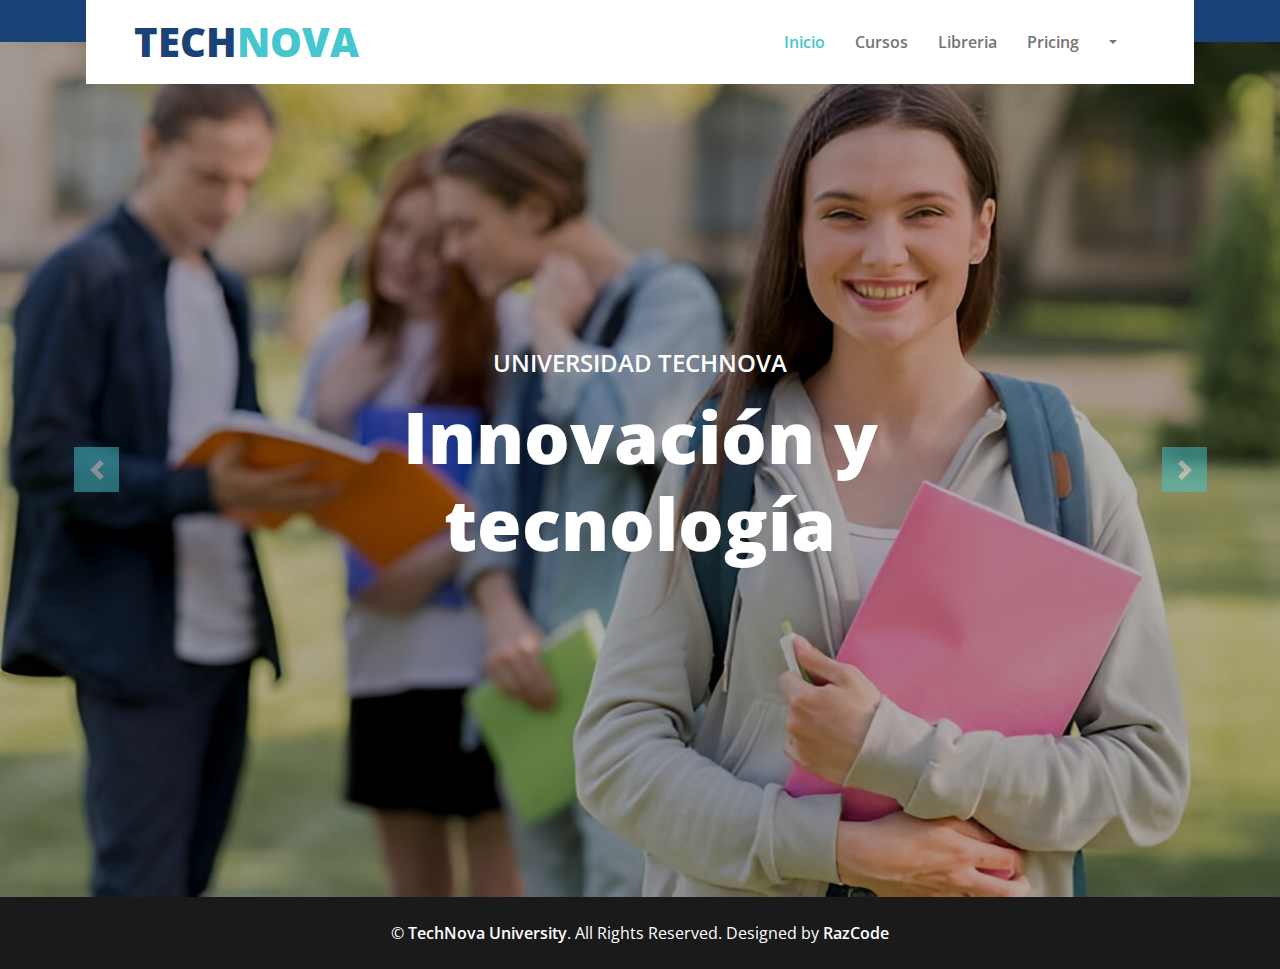
==== Frontend/laundry-service-website-template/index.html @ dcf453d6 "avances" ====
<!DOCTYPE html>
<html lang="en">
<head>
    <meta charset="utf-8">
    <title>TechNova University</title>
    <meta content="width=device-width, initial-scale=1.0" name="viewport">
    <meta content="Free HTML Templates" name="keywords">
    <meta content="Free HTML Templates" name="description">

    <!-- Favicon -->
    <link href="img/favicon.ico" rel="icon">

    <!-- Google Web Fonts -->
    <link rel="preconnect" href="https://fonts.gstatic.com">
    <link href="https://fonts.googleapis.com/css2?family=Open+Sans:wght@400;600;800&display=swap" rel="stylesheet"> 

    <!-- Font Awesome -->
    <link href="https://cdnjs.cloudflare.com/ajax/libs/font-awesome/5.15.0/css/all.min.css" rel="stylesheet">

    <!-- Libraries Stylesheet -->
    <link href="lib/owlcarousel/assets/owl.carousel.min.css" rel="stylesheet">

    <!-- Customized Bootstrap Stylesheet -->
    <link href="css/style.css" rel="stylesheet">
</head>

<body>

    <!-- Navbar Start -->
    <div class="container-fluid position-relative nav-bar p-0">
        <div class="container-lg position-relative p-0 px-lg-3" style="z-index: 9;">
            <nav class="navbar navbar-expand-lg bg-white navbar-light py-3 py-lg-0 pl-3 pl-lg-5">
                <a href="" class="navbar-brand">
                    <h1 class="m-0 text-secondary"><span class="text-primary">TECH</span>NOVA</h1>
                </a>
                <button type="button" class="navbar-toggler" data-toggle="collapse" data-target="#navbarCollapse">
                    <span class="navbar-toggler-icon"></span>
                </button>
                <div class="collapse navbar-collapse justify-content-between px-3" id="navbarCollapse">
                    <div class="navbar-nav ml-auto py-0">
                        <a href="index.html" class="nav-item nav-link active">Inicio</a>
                        <a href="about.html" class="nav-item nav-link">Cursos</a>
                        <a href="service.html" class="nav-item nav-link">Libreria</a>
                        <a href="pricing.html" class="nav-item nav-link">Pricing</a>
                        <div class="nav-item dropdown">
                            <a href="#" class="nav-link dropdown-toggle" data-toggle="dropdown"></a>
                            <div class="dropdown-menu border-0 rounded-0 m-0">
                                <a href="blog.html" class="dropdown-item"></a>
                                <a href="single.html" class="dropdown-item"></a>
                            </div>
                        </div>
                        <a href="contact.html" class="nav-item nav-link"></a>
                    </div>
                </div>
            </nav>
        </div>
    </div>
    <!-- Navbar End -->


    <!-- Carousel Start -->
    <div class="container-fluid p-0">
        <div id="header-carousel" class="carousel slide" data-ride="carousel">
            <div class="carousel-inner">
                <div class="carousel-item active">
                    <img class="w-100" src="img/carousel-1.jpg" alt="Image">
                    <div class="carousel-caption d-flex flex-column align-items-center justify-content-center">
                        <div class="p-3" style="max-width: 900px;">
                            <h4 class="text-white text-uppercase mb-md-3">Universidad TechNova</h4>
                            <h1 class="display-3 text-white mb-md-4">Innovación y tecnología</h1>
                        </div>
                    </div>
                </div>
                <div class="carousel-item">
                    <img class="w-100" src="img/carousel-2.jpg" alt="Image">
                    <div class="carousel-caption d-flex flex-column align-items-center justify-content-center">
                        <div class="p-3" style="max-width: 900px;">
                            <h4 class="text-white text-uppercase mb-md-3"></h4>
                            <h1 class="display-3 text-white mb-md-4">Universidad TechNova</h1>
                        </div>
                    </div>
                </div>
            </div>
            <a class="carousel-control-prev" href="#header-carousel" data-slide="prev">
                <div class="btn btn-secondary" style="width: 45px; height: 45px;">
                    <span class="carousel-control-prev-icon mb-n2"></span>
                </div>
            </a>
            <a class="carousel-control-next" href="#header-carousel" data-slide="next">
                <div class="btn btn-secondary" style="width: 45px; height: 45px;">
                    <span class="carousel-control-next-icon mb-n2"></span>
                </div>
            </a>
        </div>
    </div>
    <!-- Carousel End -->
    <!-- Footer Start -->
    
    <div class="container-fluid bg-dark text-white py-4 px-sm-3 px-md-5">
        <p class="m-0 text-center text-white">
            &copy; <a class="text-white font-weight-medium" href="#">TechNova University</a>. All Rights Reserved. Designed by
            <a class="text-white font-weight-medium">RazCode</a>
        </p>
    </div>
    <!-- Footer End -->
    <!-- Back to Top -->
    <a href="#" class="btn btn-lg btn-primary back-to-top"><i class="fa fa-angle-double-up"></i></a>
    <!-- JavaScript Libraries -->
    <script src="https://code.jquery.com/jquery-3.4.1.min.js"></script>
    <script src="https://stackpath.bootstrapcdn.com/bootstrap/4.4.1/js/bootstrap.bundle.min.js"></script>
    <script src="lib/easing/easing.min.js"></script>
    <script src="lib/waypoints/waypoints.min.js"></script>
    <script src="lib/counterup/counterup.min.js"></script>
    <script src="lib/owlcarousel/owl.carousel.min.js"></script>

    <!-- Contact Javascript File -->
    <script src="mail/jqBootstrapValidation.min.js"></script>
    <script src="mail/contact.js"></script>

    <!-- Template Javascript -->
    <script src="js/main.js"></script>
</body>

</html>
---- Frontend/laundry-service-website-template/css/style.css ----
/******* Bootstrap Theming ********/
/*!
 * Bootstrap v4.5.3 (https://getbootstrap.com/)
 * Copyright 2011-2020 The Bootstrap Authors
 * Copyright 2011-2020 Twitter, Inc.
 * Licensed under MIT (https://github.com/twbs/bootstrap/blob/main/LICENSE)
 */
:root {
  --blue: #007bff;
  --indigo: #6610f2;
  --purple: #6f42c1;
  --pink: #e83e8c;
  --red: #dc3545;
  --orange: #fd7e14;
  --yellow: #ffc107;
  --green: #28a745;
  --teal: #20c997;
  --cyan: #17a2b8;
  --white: #fff;
  --gray: #6c757d;
  --gray-dark: #343a40;
  --primary: #194376;
  --secondary: #46C6CE;
  --success: #28a745;
  --info: #17a2b8;
  --warning: #ffc107;
  --danger: #dc3545;
  --light: #F3F6FF;
  --dark: #1A1A1A;
  --breakpoint-xs: 0;
  --breakpoint-sm: 576px;
  --breakpoint-md: 768px;
  --breakpoint-lg: 992px;
  --breakpoint-xl: 1200px;
  --font-family-sans-serif: "Open Sans", sans-serif;
  --font-family-monospace: SFMono-Regular, Menlo, Monaco, Consolas, "Liberation Mono", "Courier New", monospace;
}

*,
*::before,
*::after {
  box-sizing: border-box;
}

html {
  font-family: sans-serif;
  line-height: 1.15;
  -webkit-text-size-adjust: 100%;
  -webkit-tap-highlight-color: rgba(0, 0, 0, 0);
}

article, aside, figcaption, figure, footer, header, hgroup, main, nav, section {
  display: block;
}

body {
  margin: 0;
  font-family: "Open Sans", sans-serif;
  font-size: 1rem;
  font-weight: 400;
  line-height: 1.5;
  color: #757575;
  text-align: left;
  background-color: #fff;
}

[tabindex="-1"]:focus:not(:focus-visible) {
  outline: 0 !important;
}

hr {
  box-sizing: content-box;
  height: 0;
  overflow: visible;
}

h1, h2, h3, h4, h5, h6 {
  margin-top: 0;
  margin-bottom: 0.5rem;
}

p {
  margin-top: 0;
  margin-bottom: 1rem;
}

abbr[title],
abbr[data-original-title] {
  text-decoration: underline;
  text-decoration: underline dotted;
  cursor: help;
  border-bottom: 0;
  text-decoration-skip-ink: none;
}

address {
  margin-bottom: 1rem;
  font-style: normal;
  line-height: inherit;
}

ol,
ul,
dl {
  margin-top: 0;
  margin-bottom: 1rem;
}

ol ol,
ul ul,
ol ul,
ul ol {
  margin-bottom: 0;
}

dt {
  font-weight: 700;
}

dd {
  margin-bottom: .5rem;
  margin-left: 0;
}

blockquote {
  margin: 0 0 1rem;
}

b,
strong {
  font-weight: bolder;
}

small {
  font-size: 80%;
}

sub,
sup {
  position: relative;
  font-size: 75%;
  line-height: 0;
  vertical-align: baseline;
}

sub {
  bottom: -.25em;
}

sup {
  top: -.5em;
}

a {
  color: #194376;
  text-decoration: none;
  background-color: transparent;
}

a:hover {
  color: #0c1f37;
  text-decoration: underline;
}

a:not([href]):not([class]) {
  color: inherit;
  text-decoration: none;
}

a:not([href]):not([class]):hover {
  color: inherit;
  text-decoration: none;
}

pre,
code,
kbd,
samp {
  font-family: SFMono-Regular, Menlo, Monaco, Consolas, "Liberation Mono", "Courier New", monospace;
  font-size: 1em;
}

pre {
  margin-top: 0;
  margin-bottom: 1rem;
  overflow: auto;
  -ms-overflow-style: scrollbar;
}

figure {
  margin: 0 0 1rem;
}

img {
  vertical-align: middle;
  border-style: none;
}

svg {
  overflow: hidden;
  vertical-align: middle;
}

table {
  border-collapse: collapse;
}

caption {
  padding-top: 0.75rem;
  padding-bottom: 0.75rem;
  color: #6c757d;
  text-align: left;
  caption-side: bottom;
}

th {
  text-align: inherit;
  text-align: -webkit-match-parent;
}

label {
  display: inline-block;
  margin-bottom: 0.5rem;
}

button {
  border-radius: 0;
}

button:focus {
  outline: 1px dotted;
  outline: 5px auto -webkit-focus-ring-color;
}

input,
button,
select,
optgroup,
textarea {
  margin: 0;
  font-family: inherit;
  font-size: inherit;
  line-height: inherit;
}

button,
input {
  overflow: visible;
}

button,
select {
  text-transform: none;
}

[role="button"] {
  cursor: pointer;
}

select {
  word-wrap: normal;
}

button,
[type="button"],
[type="reset"],
[type="submit"] {
  -webkit-appearance: button;
}

button:not(:disabled),
[type="button"]:not(:disabled),
[type="reset"]:not(:disabled),
[type="submit"]:not(:disabled) {
  cursor: pointer;
}

button::-moz-focus-inner,
[type="button"]::-moz-focus-inner,
[type="reset"]::-moz-focus-inner,
[type="submit"]::-moz-focus-inner {
  padding: 0;
  border-style: none;
}

input[type="radio"],
input[type="checkbox"] {
  box-sizing: border-box;
  padding: 0;
}

textarea {
  overflow: auto;
  resize: vertical;
}

fieldset {
  min-width: 0;
  padding: 0;
  margin: 0;
  border: 0;
}

legend {
  display: block;
  width: 100%;
  max-width: 100%;
  padding: 0;
  margin-bottom: .5rem;
  font-size: 1.5rem;
  line-height: inherit;
  color: inherit;
  white-space: normal;
}

@media (max-width: 1200px) {
  legend {
    font-size: calc(1.275rem + 0.3vw) ;
  }
}

progress {
  vertical-align: baseline;
}

[type="number"]::-webkit-inner-spin-button,
[type="number"]::-webkit-outer-spin-button {
  height: auto;
}

[type="search"] {
  outline-offset: -2px;
  -webkit-appearance: none;
}

[type="search"]::-webkit-search-decoration {
  -webkit-appearance: none;
}

::-webkit-file-upload-button {
  font: inherit;
  -webkit-appearance: button;
}

output {
  display: inline-block;
}

summary {
  display: list-item;
  cursor: pointer;
}

template {
  display: none;
}

[hidden] {
  display: none !important;
}

h1, h2, h3, h4, h5, h6,
.h1, .h2, .h3, .h4, .h5, .h6 {
  margin-bottom: 0.5rem;
  font-weight: 500;
  line-height: 1.2;
  color: #194376;
}

h1, .h1 {
  font-size: 2.5rem;
}

@media (max-width: 1200px) {
  h1, .h1 {
    font-size: calc(1.375rem + 1.5vw) ;
  }
}

h2, .h2 {
  font-size: 2rem;
}

@media (max-width: 1200px) {
  h2, .h2 {
    font-size: calc(1.325rem + 0.9vw) ;
  }
}

h3, .h3 {
  font-size: 1.75rem;
}

@media (max-width: 1200px) {
  h3, .h3 {
    font-size: calc(1.3rem + 0.6vw) ;
  }
}

h4, .h4 {
  font-size: 1.5rem;
}

@media (max-width: 1200px) {
  h4, .h4 {
    font-size: calc(1.275rem + 0.3vw) ;
  }
}

h5, .h5 {
  font-size: 1.25rem;
}

h6, .h6 {
  font-size: 1rem;
}

.lead {
  font-size: 1.25rem;
  font-weight: 300;
}

.display-1 {
  font-size: 6rem;
  font-weight: 300;
  line-height: 1.2;
}

@media (max-width: 1200px) {
  .display-1 {
    font-size: calc(1.725rem + 5.7vw) ;
  }
}

.display-2 {
  font-size: 5.5rem;
  font-weight: 300;
  line-height: 1.2;
}

@media (max-width: 1200px) {
  .display-2 {
    font-size: calc(1.675rem + 5.1vw) ;
  }
}

.display-3 {
  font-size: 4.5rem;
  font-weight: 300;
  line-height: 1.2;
}

@media (max-width: 1200px) {
  .display-3 {
    font-size: calc(1.575rem + 3.9vw) ;
  }
}

.display-4 {
  font-size: 3.5rem;
  font-weight: 300;
  line-height: 1.2;
}

@media (max-width: 1200px) {
  .display-4 {
    font-size: calc(1.475rem + 2.7vw) ;
  }
}

hr {
  margin-top: 1rem;
  margin-bottom: 1rem;
  border: 0;
  border-top: 1px solid rgba(0, 0, 0, 0.1);
}

small,
.small {
  font-size: 80%;
  font-weight: 400;
}

mark,
.mark {
  padding: 0.2em;
  background-color: #fcf8e3;
}

.list-unstyled {
  padding-left: 0;
  list-style: none;
}

.list-inline {
  padding-left: 0;
  list-style: none;
}

.list-inline-item {
  display: inline-block;
}

.list-inline-item:not(:last-child) {
  margin-right: 0.5rem;
}

.initialism {
  font-size: 90%;
  text-transform: uppercase;
}

.blockquote {
  margin-bottom: 1rem;
  font-size: 1.25rem;
}

.blockquote-footer {
  display: block;
  font-size: 80%;
  color: #6c757d;
}

.blockquote-footer::before {
  content: "\2014\00A0";
}

.img-fluid {
  max-width: 100%;
  height: auto;
}

.img-thumbnail {
  padding: 0.25rem;
  background-color: #fff;
  border: 1px solid #dee2e6;
  max-width: 100%;
  height: auto;
}

.figure {
  display: inline-block;
}

.figure-img {
  margin-bottom: 0.5rem;
  line-height: 1;
}

.figure-caption {
  font-size: 90%;
  color: #6c757d;
}

code {
  font-size: 87.5%;
  color: #e83e8c;
  word-wrap: break-word;
}

a > code {
  color: inherit;
}

kbd {
  padding: 0.2rem 0.4rem;
  font-size: 87.5%;
  color: #fff;
  background-color: #212529;
}

kbd kbd {
  padding: 0;
  font-size: 100%;
  font-weight: 700;
}

pre {
  display: block;
  font-size: 87.5%;
  color: #212529;
}

pre code {
  font-size: inherit;
  color: inherit;
  word-break: normal;
}

.pre-scrollable {
  max-height: 340px;
  overflow-y: scroll;
}

.container,
.container-fluid,
.container-sm,
.container-md,
.container-lg,
.container-xl {
  width: 100%;
  padding-right: 15px;
  padding-left: 15px;
  margin-right: auto;
  margin-left: auto;
}

@media (min-width: 576px) {
  .container, .container-sm {
    max-width: 540px;
  }
}

@media (min-width: 768px) {
  .container, .container-sm, .container-md {
    max-width: 720px;
  }
}

@media (min-width: 992px) {
  .container, .container-sm, .container-md, .container-lg {
    max-width: 960px;
  }
}

@media (min-width: 1200px) {
  .container, .container-sm, .container-md, .container-lg, .container-xl {
    max-width: 1140px;
  }
}

.row {
  display: flex;
  flex-wrap: wrap;
  margin-right: -15px;
  margin-left: -15px;
}

.no-gutters {
  margin-right: 0;
  margin-left: 0;
}

.no-gutters > .col,
.no-gutters > [class*="col-"] {
  padding-right: 0;
  padding-left: 0;
}

.col-1, .col-2, .col-3, .col-4, .col-5, .col-6, .col-7, .col-8, .col-9, .col-10, .col-11, .col-12, .col,
.col-auto, .col-sm-1, .col-sm-2, .col-sm-3, .col-sm-4, .col-sm-5, .col-sm-6, .col-sm-7, .col-sm-8, .col-sm-9, .col-sm-10, .col-sm-11, .col-sm-12, .col-sm,
.col-sm-auto, .col-md-1, .col-md-2, .col-md-3, .col-md-4, .col-md-5, .col-md-6, .col-md-7, .col-md-8, .col-md-9, .col-md-10, .col-md-11, .col-md-12, .col-md,
.col-md-auto, .col-lg-1, .col-lg-2, .col-lg-3, .col-lg-4, .col-lg-5, .col-lg-6, .col-lg-7, .col-lg-8, .col-lg-9, .col-lg-10, .col-lg-11, .col-lg-12, .col-lg,
.col-lg-auto, .col-xl-1, .col-xl-2, .col-xl-3, .col-xl-4, .col-xl-5, .col-xl-6, .col-xl-7, .col-xl-8, .col-xl-9, .col-xl-10, .col-xl-11, .col-xl-12, .col-xl,
.col-xl-auto {
  position: relative;
  width: 100%;
  padding-right: 15px;
  padding-left: 15px;
}

.col {
  flex-basis: 0;
  flex-grow: 1;
  max-width: 100%;
}

.row-cols-1 > * {
  flex: 0 0 100%;
  max-width: 100%;
}

.row-cols-2 > * {
  flex: 0 0 50%;
  max-width: 50%;
}

.row-cols-3 > * {
  flex: 0 0 33.33333%;
  max-width: 33.33333%;
}

.row-cols-4 > * {
  flex: 0 0 25%;
  max-width: 25%;
}

.row-cols-5 > * {
  flex: 0 0 20%;
  max-width: 20%;
}

.row-cols-6 > * {
  flex: 0 0 16.66667%;
  max-width: 16.66667%;
}

.col-auto {
  flex: 0 0 auto;
  width: auto;
  max-width: 100%;
}

.col-1 {
  flex: 0 0 8.33333%;
  max-width: 8.33333%;
}

.col-2 {
  flex: 0 0 16.66667%;
  max-width: 16.66667%;
}

.col-3 {
  flex: 0 0 25%;
  max-width: 25%;
}

.col-4 {
  flex: 0 0 33.33333%;
  max-width: 33.33333%;
}

.col-5 {
  flex: 0 0 41.66667%;
  max-width: 41.66667%;
}

.col-6 {
  flex: 0 0 50%;
  max-width: 50%;
}

.col-7 {
  flex: 0 0 58.33333%;
  max-width: 58.33333%;
}

.col-8 {
  flex: 0 0 66.66667%;
  max-width: 66.66667%;
}

.col-9 {
  flex: 0 0 75%;
  max-width: 75%;
}

.col-10 {
  flex: 0 0 83.33333%;
  max-width: 83.33333%;
}

.col-11 {
  flex: 0 0 91.66667%;
  max-width: 91.66667%;
}

.col-12 {
  flex: 0 0 100%;
  max-width: 100%;
}

.order-first {
  order: -1;
}

.order-last {
  order: 13;
}

.order-0 {
  order: 0;
}

.order-1 {
  order: 1;
}

.order-2 {
  order: 2;
}

.order-3 {
  order: 3;
}

.order-4 {
  order: 4;
}

.order-5 {
  order: 5;
}

.order-6 {
  order: 6;
}

.order-7 {
  order: 7;
}

.order-8 {
  order: 8;
}

.order-9 {
  order: 9;
}

.order-10 {
  order: 10;
}

.order-11 {
  order: 11;
}

.order-12 {
  order: 12;
}

.offset-1 {
  margin-left: 8.33333%;
}

.offset-2 {
  margin-left: 16.66667%;
}

.offset-3 {
  margin-left: 25%;
}

.offset-4 {
  margin-left: 33.33333%;
}

.offset-5 {
  margin-left: 41.66667%;
}

.offset-6 {
  margin-left: 50%;
}

.offset-7 {
  margin-left: 58.33333%;
}

.offset-8 {
  margin-left: 66.66667%;
}

.offset-9 {
  margin-left: 75%;
}

.offset-10 {
  margin-left: 83.33333%;
}

.offset-11 {
  margin-left: 91.66667%;
}

@media (min-width: 576px) {
  .col-sm {
    flex-basis: 0;
    flex-grow: 1;
    max-width: 100%;
  }
  .row-cols-sm-1 > * {
    flex: 0 0 100%;
    max-width: 100%;
  }
  .row-cols-sm-2 > * {
    flex: 0 0 50%;
    max-width: 50%;
  }
  .row-cols-sm-3 > * {
    flex: 0 0 33.33333%;
    max-width: 33.33333%;
  }
  .row-cols-sm-4 > * {
    flex: 0 0 25%;
    max-width: 25%;
  }
  .row-cols-sm-5 > * {
    flex: 0 0 20%;
    max-width: 20%;
  }
  .row-cols-sm-6 > * {
    flex: 0 0 16.66667%;
    max-width: 16.66667%;
  }
  .col-sm-auto {
    flex: 0 0 auto;
    width: auto;
    max-width: 100%;
  }
  .col-sm-1 {
    flex: 0 0 8.33333%;
    max-width: 8.33333%;
  }
  .col-sm-2 {
    flex: 0 0 16.66667%;
    max-width: 16.66667%;
  }
  .col-sm-3 {
    flex: 0 0 25%;
    max-width: 25%;
  }
  .col-sm-4 {
    flex: 0 0 33.33333%;
    max-width: 33.33333%;
  }
  .col-sm-5 {
    flex: 0 0 41.66667%;
    max-width: 41.66667%;
  }
  .col-sm-6 {
    flex: 0 0 50%;
    max-width: 50%;
  }
  .col-sm-7 {
    flex: 0 0 58.33333%;
    max-width: 58.33333%;
  }
  .col-sm-8 {
    flex: 0 0 66.66667%;
    max-width: 66.66667%;
  }
  .col-sm-9 {
    flex: 0 0 75%;
    max-width: 75%;
  }
  .col-sm-10 {
    flex: 0 0 83.33333%;
    max-width: 83.33333%;
  }
  .col-sm-11 {
    flex: 0 0 91.66667%;
    max-width: 91.66667%;
  }
  .col-sm-12 {
    flex: 0 0 100%;
    max-width: 100%;
  }
  .order-sm-first {
    order: -1;
  }
  .order-sm-last {
    order: 13;
  }
  .order-sm-0 {
    order: 0;
  }
  .order-sm-1 {
    order: 1;
  }
  .order-sm-2 {
    order: 2;
  }
  .order-sm-3 {
    order: 3;
  }
  .order-sm-4 {
    order: 4;
  }
  .order-sm-5 {
    order: 5;
  }
  .order-sm-6 {
    order: 6;
  }
  .order-sm-7 {
    order: 7;
  }
  .order-sm-8 {
    order: 8;
  }
  .order-sm-9 {
    order: 9;
  }
  .order-sm-10 {
    order: 10;
  }
  .order-sm-11 {
    order: 11;
  }
  .order-sm-12 {
    order: 12;
  }
  .offset-sm-0 {
    margin-left: 0;
  }
  .offset-sm-1 {
    margin-left: 8.33333%;
  }
  .offset-sm-2 {
    margin-left: 16.66667%;
  }
  .offset-sm-3 {
    margin-left: 25%;
  }
  .offset-sm-4 {
    margin-left: 33.33333%;
  }
  .offset-sm-5 {
    margin-left: 41.66667%;
  }
  .offset-sm-6 {
    margin-left: 50%;
  }
  .offset-sm-7 {
    margin-left: 58.33333%;
  }
  .offset-sm-8 {
    margin-left: 66.66667%;
  }
  .offset-sm-9 {
    margin-left: 75%;
  }
  .offset-sm-10 {
    margin-left: 83.33333%;
  }
  .offset-sm-11 {
    margin-left: 91.66667%;
  }
}

@media (min-width: 768px) {
  .col-md {
    flex-basis: 0;
    flex-grow: 1;
    max-width: 100%;
  }
  .row-cols-md-1 > * {
    flex: 0 0 100%;
    max-width: 100%;
  }
  .row-cols-md-2 > * {
    flex: 0 0 50%;
    max-width: 50%;
  }
  .row-cols-md-3 > * {
    flex: 0 0 33.33333%;
    max-width: 33.33333%;
  }
  .row-cols-md-4 > * {
    flex: 0 0 25%;
    max-width: 25%;
  }
  .row-cols-md-5 > * {
    flex: 0 0 20%;
    max-width: 20%;
  }
  .row-cols-md-6 > * {
    flex: 0 0 16.66667%;
    max-width: 16.66667%;
  }
  .col-md-auto {
    flex: 0 0 auto;
    width: auto;
    max-width: 100%;
  }
  .col-md-1 {
    flex: 0 0 8.33333%;
    max-width: 8.33333%;
  }
  .col-md-2 {
    flex: 0 0 16.66667%;
    max-width: 16.66667%;
  }
  .col-md-3 {
    flex: 0 0 25%;
    max-width: 25%;
  }
  .col-md-4 {
    flex: 0 0 33.33333%;
    max-width: 33.33333%;
  }
  .col-md-5 {
    flex: 0 0 41.66667%;
    max-width: 41.66667%;
  }
  .col-md-6 {
    flex: 0 0 50%;
    max-width: 50%;
  }
  .col-md-7 {
    flex: 0 0 58.33333%;
    max-width: 58.33333%;
  }
  .col-md-8 {
    flex: 0 0 66.66667%;
    max-width: 66.66667%;
  }
  .col-md-9 {
    flex: 0 0 75%;
    max-width: 75%;
  }
  .col-md-10 {
    flex: 0 0 83.33333%;
    max-width: 83.33333%;
  }
  .col-md-11 {
    flex: 0 0 91.66667%;
    max-width: 91.66667%;
  }
  .col-md-12 {
    flex: 0 0 100%;
    max-width: 100%;
  }
  .order-md-first {
    order: -1;
  }
  .order-md-last {
    order: 13;
  }
  .order-md-0 {
    order: 0;
  }
  .order-md-1 {
    order: 1;
  }
  .order-md-2 {
    order: 2;
  }
  .order-md-3 {
    order: 3;
  }
  .order-md-4 {
    order: 4;
  }
  .order-md-5 {
    order: 5;
  }
  .order-md-6 {
    order: 6;
  }
  .order-md-7 {
    order: 7;
  }
  .order-md-8 {
    order: 8;
  }
  .order-md-9 {
    order: 9;
  }
  .order-md-10 {
    order: 10;
  }
  .order-md-11 {
    order: 11;
  }
  .order-md-12 {
    order: 12;
  }
  .offset-md-0 {
    margin-left: 0;
  }
  .offset-md-1 {
    margin-left: 8.33333%;
  }
  .offset-md-2 {
    margin-left: 16.66667%;
  }
  .offset-md-3 {
    margin-left: 25%;
  }
  .offset-md-4 {
    margin-left: 33.33333%;
  }
  .offset-md-5 {
    margin-left: 41.66667%;
  }
  .offset-md-6 {
    margin-left: 50%;
  }
  .offset-md-7 {
    margin-left: 58.33333%;
  }
  .offset-md-8 {
    margin-left: 66.66667%;
  }
  .offset-md-9 {
    margin-left: 75%;
  }
  .offset-md-10 {
    margin-left: 83.33333%;
  }
  .offset-md-11 {
    margin-left: 91.66667%;
  }
}

@media (min-width: 992px) {
  .col-lg {
    flex-basis: 0;
    flex-grow: 1;
    max-width: 100%;
  }
  .row-cols-lg-1 > * {
    flex: 0 0 100%;
    max-width: 100%;
  }
  .row-cols-lg-2 > * {
    flex: 0 0 50%;
    max-width: 50%;
  }
  .row-cols-lg-3 > * {
    flex: 0 0 33.33333%;
    max-width: 33.33333%;
  }
  .row-cols-lg-4 > * {
    flex: 0 0 25%;
    max-width: 25%;
  }
  .row-cols-lg-5 > * {
    flex: 0 0 20%;
    max-width: 20%;
  }
  .row-cols-lg-6 > * {
    flex: 0 0 16.66667%;
    max-width: 16.66667%;
  }
  .col-lg-auto {
    flex: 0 0 auto;
    width: auto;
    max-width: 100%;
  }
  .col-lg-1 {
    flex: 0 0 8.33333%;
    max-width: 8.33333%;
  }
  .col-lg-2 {
    flex: 0 0 16.66667%;
    max-width: 16.66667%;
  }
  .col-lg-3 {
    flex: 0 0 25%;
    max-width: 25%;
  }
  .col-lg-4 {
    flex: 0 0 33.33333%;
    max-width: 33.33333%;
  }
  .col-lg-5 {
    flex: 0 0 41.66667%;
    max-width: 41.66667%;
  }
  .col-lg-6 {
    flex: 0 0 50%;
    max-width: 50%;
  }
  .col-lg-7 {
    flex: 0 0 58.33333%;
    max-width: 58.33333%;
  }
  .col-lg-8 {
    flex: 0 0 66.66667%;
    max-width: 66.66667%;
  }
  .col-lg-9 {
    flex: 0 0 75%;
    max-width: 75%;
  }
  .col-lg-10 {
    flex: 0 0 83.33333%;
    max-width: 83.33333%;
  }
  .col-lg-11 {
    flex: 0 0 91.66667%;
    max-width: 91.66667%;
  }
  .col-lg-12 {
    flex: 0 0 100%;
    max-width: 100%;
  }
  .order-lg-first {
    order: -1;
  }
  .order-lg-last {
    order: 13;
  }
  .order-lg-0 {
    order: 0;
  }
  .order-lg-1 {
    order: 1;
  }
  .order-lg-2 {
    order: 2;
  }
  .order-lg-3 {
    order: 3;
  }
  .order-lg-4 {
    order: 4;
  }
  .order-lg-5 {
    order: 5;
  }
  .order-lg-6 {
    order: 6;
  }
  .order-lg-7 {
    order: 7;
  }
  .order-lg-8 {
    order: 8;
  }
  .order-lg-9 {
    order: 9;
  }
  .order-lg-10 {
    order: 10;
  }
  .order-lg-11 {
    order: 11;
  }
  .order-lg-12 {
    order: 12;
  }
  .offset-lg-0 {
    margin-left: 0;
  }
  .offset-lg-1 {
    margin-left: 8.33333%;
  }
  .offset-lg-2 {
    margin-left: 16.66667%;
  }
  .offset-lg-3 {
    margin-left: 25%;
  }
  .offset-lg-4 {
    margin-left: 33.33333%;
  }
  .offset-lg-5 {
    margin-left: 41.66667%;
  }
  .offset-lg-6 {
    margin-left: 50%;
  }
  .offset-lg-7 {
    margin-left: 58.33333%;
  }
  .offset-lg-8 {
    margin-left: 66.66667%;
  }
  .offset-lg-9 {
    margin-left: 75%;
  }
  .offset-lg-10 {
    margin-left: 83.33333%;
  }
  .offset-lg-11 {
    margin-left: 91.66667%;
  }
}

@media (min-width: 1200px) {
  .col-xl {
    flex-basis: 0;
    flex-grow: 1;
    max-width: 100%;
  }
  .row-cols-xl-1 > * {
    flex: 0 0 100%;
    max-width: 100%;
  }
  .row-cols-xl-2 > * {
    flex: 0 0 50%;
    max-width: 50%;
  }
  .row-cols-xl-3 > * {
    flex: 0 0 33.33333%;
    max-width: 33.33333%;
  }
  .row-cols-xl-4 > * {
    flex: 0 0 25%;
    max-width: 25%;
  }
  .row-cols-xl-5 > * {
    flex: 0 0 20%;
    max-width: 20%;
  }
  .row-cols-xl-6 > * {
    flex: 0 0 16.66667%;
    max-width: 16.66667%;
  }
  .col-xl-auto {
    flex: 0 0 auto;
    width: auto;
    max-width: 100%;
  }
  .col-xl-1 {
    flex: 0 0 8.33333%;
    max-width: 8.33333%;
  }
  .col-xl-2 {
    flex: 0 0 16.66667%;
    max-width: 16.66667%;
  }
  .col-xl-3 {
    flex: 0 0 25%;
    max-width: 25%;
  }
  .col-xl-4 {
    flex: 0 0 33.33333%;
    max-width: 33.33333%;
  }
  .col-xl-5 {
    flex: 0 0 41.66667%;
    max-width: 41.66667%;
  }
  .col-xl-6 {
    flex: 0 0 50%;
    max-width: 50%;
  }
  .col-xl-7 {
    flex: 0 0 58.33333%;
    max-width: 58.33333%;
  }
  .col-xl-8 {
    flex: 0 0 66.66667%;
    max-width: 66.66667%;
  }
  .col-xl-9 {
    flex: 0 0 75%;
    max-width: 75%;
  }
  .col-xl-10 {
    flex: 0 0 83.33333%;
    max-width: 83.33333%;
  }
  .col-xl-11 {
    flex: 0 0 91.66667%;
    max-width: 91.66667%;
  }
  .col-xl-12 {
    flex: 0 0 100%;
    max-width: 100%;
  }
  .order-xl-first {
    order: -1;
  }
  .order-xl-last {
    order: 13;
  }
  .order-xl-0 {
    order: 0;
  }
  .order-xl-1 {
    order: 1;
  }
  .order-xl-2 {
    order: 2;
  }
  .order-xl-3 {
    order: 3;
  }
  .order-xl-4 {
    order: 4;
  }
  .order-xl-5 {
    order: 5;
  }
  .order-xl-6 {
    order: 6;
  }
  .order-xl-7 {
    order: 7;
  }
  .order-xl-8 {
    order: 8;
  }
  .order-xl-9 {
    order: 9;
  }
  .order-xl-10 {
    order: 10;
  }
  .order-xl-11 {
    order: 11;
  }
  .order-xl-12 {
    order: 12;
  }
  .offset-xl-0 {
    margin-left: 0;
  }
  .offset-xl-1 {
    margin-left: 8.33333%;
  }
  .offset-xl-2 {
    margin-left: 16.66667%;
  }
  .offset-xl-3 {
    margin-left: 25%;
  }
  .offset-xl-4 {
    margin-left: 33.33333%;
  }
  .offset-xl-5 {
    margin-left: 41.66667%;
  }
  .offset-xl-6 {
    margin-left: 50%;
  }
  .offset-xl-7 {
    margin-left: 58.33333%;
  }
  .offset-xl-8 {
    margin-left: 66.66667%;
  }
  .offset-xl-9 {
    margin-left: 75%;
  }
  .offset-xl-10 {
    margin-left: 83.33333%;
  }
  .offset-xl-11 {
    margin-left: 91.66667%;
  }
}

.table {
  width: 100%;
  margin-bottom: 1rem;
  color: #757575;
}

.table th,
.table td {
  padding: 0.75rem;
  vertical-align: top;
  border-top: 1px solid #dee2e6;
}

.table thead th {
  vertical-align: bottom;
  border-bottom: 2px solid #dee2e6;
}

.table tbody + tbody {
  border-top: 2px solid #dee2e6;
}

.table-sm th,
.table-sm td {
  padding: 0.3rem;
}

.table-bordered {
  border: 1px solid #dee2e6;
}

.table-bordered th,
.table-bordered td {
  border: 1px solid #dee2e6;
}

.table-bordered thead th,
.table-bordered thead td {
  border-bottom-width: 2px;
}

.table-borderless th,
.table-borderless td,
.table-borderless thead th,
.table-borderless tbody + tbody {
  border: 0;
}

.table-striped tbody tr:nth-of-type(odd) {
  background-color: rgba(0, 0, 0, 0.05);
}

.table-hover tbody tr:hover {
  color: #757575;
  background-color: rgba(0, 0, 0, 0.075);
}

.table-primary,
.table-primary > th,
.table-primary > td {
  background-color: #bfcad9;
}

.table-primary th,
.table-primary td,
.table-primary thead th,
.table-primary tbody + tbody {
  border-color: #879db8;
}

.table-hover .table-primary:hover {
  background-color: #afbdd0;
}

.table-hover .table-primary:hover > td,
.table-hover .table-primary:hover > th {
  background-color: #afbdd0;
}

.table-secondary,
.table-secondary > th,
.table-secondary > td {
  background-color: #cbeff1;
}

.table-secondary th,
.table-secondary td,
.table-secondary thead th,
.table-secondary tbody + tbody {
  border-color: #9fe1e6;
}

.table-hover .table-secondary:hover {
  background-color: #b7e9ec;
}

.table-hover .table-secondary:hover > td,
.table-hover .table-secondary:hover > th {
  background-color: #b7e9ec;
}

.table-success,
.table-success > th,
.table-success > td {
  background-color: #c3e6cb;
}

.table-success th,
.table-success td,
.table-success thead th,
.table-success tbody + tbody {
  border-color: #8fd19e;
}

.table-hover .table-success:hover {
  background-color: #b1dfbb;
}

.table-hover .table-success:hover > td,
.table-hover .table-success:hover > th {
  background-color: #b1dfbb;
}

.table-info,
.table-info > th,
.table-info > td {
  background-color: #bee5eb;
}

.table-info th,
.table-info td,
.table-info thead th,
.table-info tbody + tbody {
  border-color: #86cfda;
}

.table-hover .table-info:hover {
  background-color: #abdde5;
}

.table-hover .table-info:hover > td,
.table-hover .table-info:hover > th {
  background-color: #abdde5;
}

.table-warning,
.table-warning > th,
.table-warning > td {
  background-color: #ffeeba;
}

.table-warning th,
.table-warning td,
.table-warning thead th,
.table-warning tbody + tbody {
  border-color: #ffdf7e;
}

.table-hover .table-warning:hover {
  background-color: #ffe8a1;
}

.table-hover .table-warning:hover > td,
.table-hover .table-warning:hover > th {
  background-color: #ffe8a1;
}

.table-danger,
.table-danger > th,
.table-danger > td {
  background-color: #f5c6cb;
}

.table-danger th,
.table-danger td,
.table-danger thead th,
.table-danger tbody + tbody {
  border-color: #ed969e;
}

.table-hover .table-danger:hover {
  background-color: #f1b0b7;
}

.table-hover .table-danger:hover > td,
.table-hover .table-danger:hover > th {
  background-color: #f1b0b7;
}

.table-light,
.table-light > th,
.table-light > td {
  background-color: #fcfcff;
}

.table-light th,
.table-light td,
.table-light thead th,
.table-light tbody + tbody {
  border-color: #f9faff;
}

.table-hover .table-light:hover {
  background-color: #e3e3ff;
}

.table-hover .table-light:hover > td,
.table-hover .table-light:hover > th {
  background-color: #e3e3ff;
}

.table-dark,
.table-dark > th,
.table-dark > td {
  background-color: #bfbfbf;
}

.table-dark th,
.table-dark td,
.table-dark thead th,
.table-dark tbody + tbody {
  border-color: #888888;
}

.table-hover .table-dark:hover {
  background-color: #b2b2b2;
}

.table-hover .table-dark:hover > td,
.table-hover .table-dark:hover > th {
  background-color: #b2b2b2;
}

.table-active,
.table-active > th,
.table-active > td {
  background-color: rgba(0, 0, 0, 0.075);
}

.table-hover .table-active:hover {
  background-color: rgba(0, 0, 0, 0.075);
}

.table-hover .table-active:hover > td,
.table-hover .table-active:hover > th {
  background-color: rgba(0, 0, 0, 0.075);
}

.table .thead-dark th {
  color: #fff;
  background-color: #343a40;
  border-color: #454d55;
}

.table .thead-light th {
  color: #495057;
  background-color: #e9ecef;
  border-color: #dee2e6;
}

.table-dark {
  color: #fff;
  background-color: #343a40;
}

.table-dark th,
.table-dark td,
.table-dark thead th {
  border-color: #454d55;
}

.table-dark.table-bordered {
  border: 0;
}

.table-dark.table-striped tbody tr:nth-of-type(odd) {
  background-color: rgba(255, 255, 255, 0.05);
}

.table-dark.table-hover tbody tr:hover {
  color: #fff;
  background-color: rgba(255, 255, 255, 0.075);
}

@media (max-width: 575.98px) {
  .table-responsive-sm {
    display: block;
    width: 100%;
    overflow-x: auto;
    -webkit-overflow-scrolling: touch;
  }
  .table-responsive-sm > .table-bordered {
    border: 0;
  }
}

@media (max-width: 767.98px) {
  .table-responsive-md {
    display: block;
    width: 100%;
    overflow-x: auto;
    -webkit-overflow-scrolling: touch;
  }
  .table-responsive-md > .table-bordered {
    border: 0;
  }
}

@media (max-width: 991.98px) {
  .table-responsive-lg {
    display: block;
    width: 100%;
    overflow-x: auto;
    -webkit-overflow-scrolling: touch;
  }
  .table-responsive-lg > .table-bordered {
    border: 0;
  }
}

@media (max-width: 1199.98px) {
  .table-responsive-xl {
    display: block;
    width: 100%;
    overflow-x: auto;
    -webkit-overflow-scrolling: touch;
  }
  .table-responsive-xl > .table-bordered {
    border: 0;
  }
}

.table-responsive {
  display: block;
  width: 100%;
  overflow-x: auto;
  -webkit-overflow-scrolling: touch;
}

.table-responsive > .table-bordered {
  border: 0;
}

.form-control {
  display: block;
  width: 100%;
  height: calc(1.5em + 0.75rem + 2px);
  padding: 0.375rem 0.75rem;
  font-size: 1rem;
  font-weight: 400;
  line-height: 1.5;
  color: #495057;
  background-color: #fff;
  background-clip: padding-box;
  border: 1px solid #ced4da;
  border-radius: 0;
  transition: border-color 0.15s ease-in-out, box-shadow 0.15s ease-in-out;
}

@media (prefers-reduced-motion: reduce) {
  .form-control {
    transition: none;
  }
}

.form-control::-ms-expand {
  background-color: transparent;
  border: 0;
}

.form-control:-moz-focusring {
  color: transparent;
  text-shadow: 0 0 0 #495057;
}

.form-control:focus {
  color: #495057;
  background-color: #fff;
  border-color: #3980d5;
  outline: 0;
  box-shadow: 0 0 0 0.2rem rgba(25, 67, 118, 0.25);
}

.form-control::placeholder {
  color: #6c757d;
  opacity: 1;
}

.form-control:disabled, .form-control[readonly] {
  background-color: #e9ecef;
  opacity: 1;
}

input[type="date"].form-control,
input[type="time"].form-control,
input[type="datetime-local"].form-control,
input[type="month"].form-control {
  appearance: none;
}

select.form-control:focus::-ms-value {
  color: #495057;
  background-color: #fff;
}

.form-control-file,
.form-control-range {
  display: block;
  width: 100%;
}

.col-form-label {
  padding-top: calc(0.375rem + 1px);
  padding-bottom: calc(0.375rem + 1px);
  margin-bottom: 0;
  font-size: inherit;
  line-height: 1.5;
}

.col-form-label-lg {
  padding-top: calc(0.5rem + 1px);
  padding-bottom: calc(0.5rem + 1px);
  font-size: 1.25rem;
  line-height: 1.5;
}

.col-form-label-sm {
  padding-top: calc(0.25rem + 1px);
  padding-bottom: calc(0.25rem + 1px);
  font-size: 0.875rem;
  line-height: 1.5;
}

.form-control-plaintext {
  display: block;
  width: 100%;
  padding: 0.375rem 0;
  margin-bottom: 0;
  font-size: 1rem;
  line-height: 1.5;
  color: #757575;
  background-color: transparent;
  border: solid transparent;
  border-width: 1px 0;
}

.form-control-plaintext.form-control-sm, .form-control-plaintext.form-control-lg {
  padding-right: 0;
  padding-left: 0;
}

.form-control-sm {
  height: calc(1.5em + 0.5rem + 2px);
  padding: 0.25rem 0.5rem;
  font-size: 0.875rem;
  line-height: 1.5;
}

.form-control-lg {
  height: calc(1.5em + 1rem + 2px);
  padding: 0.5rem 1rem;
  font-size: 1.25rem;
  line-height: 1.5;
}

select.form-control[size], select.form-control[multiple] {
  height: auto;
}

textarea.form-control {
  height: auto;
}

.form-group {
  margin-bottom: 1rem;
}

.form-text {
  display: block;
  margin-top: 0.25rem;
}

.form-row {
  display: flex;
  flex-wrap: wrap;
  margin-right: -5px;
  margin-left: -5px;
}

.form-row > .col,
.form-row > [class*="col-"] {
  padding-right: 5px;
  padding-left: 5px;
}

.form-check {
  position: relative;
  display: block;
  padding-left: 1.25rem;
}

.form-check-input {
  position: absolute;
  margin-top: 0.3rem;
  margin-left: -1.25rem;
}

.form-check-input[disabled] ~ .form-check-label,
.form-check-input:disabled ~ .form-check-label {
  color: #6c757d;
}

.form-check-label {
  margin-bottom: 0;
}

.form-check-inline {
  display: inline-flex;
  align-items: center;
  padding-left: 0;
  margin-right: 0.75rem;
}

.form-check-inline .form-check-input {
  position: static;
  margin-top: 0;
  margin-right: 0.3125rem;
  margin-left: 0;
}

.valid-feedback {
  display: none;
  width: 100%;
  margin-top: 0.25rem;
  font-size: 80%;
  color: #28a745;
}

.valid-tooltip {
  position: absolute;
  top: 100%;
  left: 0;
  z-index: 5;
  display: none;
  max-width: 100%;
  padding: 0.25rem 0.5rem;
  margin-top: .1rem;
  font-size: 0.875rem;
  line-height: 1.5;
  color: #fff;
  background-color: rgba(40, 167, 69, 0.9);
}

.was-validated :valid ~ .valid-feedback,
.was-validated :valid ~ .valid-tooltip,
.is-valid ~ .valid-feedback,
.is-valid ~ .valid-tooltip {
  display: block;
}

.was-validated .form-control:valid, .form-control.is-valid {
  border-color: #28a745;
  padding-right: calc(1.5em + 0.75rem);
  background-image: url("data:image/svg+xml,%3csvg xmlns='http://www.w3.org/2000/svg' width='8' height='8' viewBox='0 0 8 8'%3e%3cpath fill='%2328a745' d='M2.3 6.73L.6 4.53c-.4-1.04.46-1.4 1.1-.8l1.1 1.4 3.4-3.8c.6-.63 1.6-.27 1.2.7l-4 4.6c-.43.5-.8.4-1.1.1z'/%3e%3c/svg%3e");
  background-repeat: no-repeat;
  background-position: right calc(0.375em + 0.1875rem) center;
  background-size: calc(0.75em + 0.375rem) calc(0.75em + 0.375rem);
}

.was-validated .form-control:valid:focus, .form-control.is-valid:focus {
  border-color: #28a745;
  box-shadow: 0 0 0 0.2rem rgba(40, 167, 69, 0.25);
}

.was-validated textarea.form-control:valid, textarea.form-control.is-valid {
  padding-right: calc(1.5em + 0.75rem);
  background-position: top calc(0.375em + 0.1875rem) right calc(0.375em + 0.1875rem);
}

.was-validated .custom-select:valid, .custom-select.is-valid {
  border-color: #28a745;
  padding-right: calc(0.75em + 2.3125rem);
  background: url("data:image/svg+xml,%3csvg xmlns='http://www.w3.org/2000/svg' width='4' height='5' viewBox='0 0 4 5'%3e%3cpath fill='%23343a40' d='M2 0L0 2h4zm0 5L0 3h4z'/%3e%3c/svg%3e") no-repeat right 0.75rem center/8px 10px, url("data:image/svg+xml,%3csvg xmlns='http://www.w3.org/2000/svg' width='8' height='8' viewBox='0 0 8 8'%3e%3cpath fill='%2328a745' d='M2.3 6.73L.6 4.53c-.4-1.04.46-1.4 1.1-.8l1.1 1.4 3.4-3.8c.6-.63 1.6-.27 1.2.7l-4 4.6c-.43.5-.8.4-1.1.1z'/%3e%3c/svg%3e") #fff no-repeat center right 1.75rem/calc(0.75em + 0.375rem) calc(0.75em + 0.375rem);
}

.was-validated .custom-select:valid:focus, .custom-select.is-valid:focus {
  border-color: #28a745;
  box-shadow: 0 0 0 0.2rem rgba(40, 167, 69, 0.25);
}

.was-validated .form-check-input:valid ~ .form-check-label, .form-check-input.is-valid ~ .form-check-label {
  color: #28a745;
}

.was-validated .form-check-input:valid ~ .valid-feedback,
.was-validated .form-check-input:valid ~ .valid-tooltip, .form-check-input.is-valid ~ .valid-feedback,
.form-check-input.is-valid ~ .valid-tooltip {
  display: block;
}

.was-validated .custom-control-input:valid ~ .custom-control-label, .custom-control-input.is-valid ~ .custom-control-label {
  color: #28a745;
}

.was-validated .custom-control-input:valid ~ .custom-control-label::before, .custom-control-input.is-valid ~ .custom-control-label::before {
  border-color: #28a745;
}

.was-validated .custom-control-input:valid:checked ~ .custom-control-label::before, .custom-control-input.is-valid:checked ~ .custom-control-label::before {
  border-color: #34ce57;
  background-color: #34ce57;
}

.was-validated .custom-control-input:valid:focus ~ .custom-control-label::before, .custom-control-input.is-valid:focus ~ .custom-control-label::before {
  box-shadow: 0 0 0 0.2rem rgba(40, 167, 69, 0.25);
}

.was-validated .custom-control-input:valid:focus:not(:checked) ~ .custom-control-label::before, .custom-control-input.is-valid:focus:not(:checked) ~ .custom-control-label::before {
  border-color: #28a745;
}

.was-validated .custom-file-input:valid ~ .custom-file-label, .custom-file-input.is-valid ~ .custom-file-label {
  border-color: #28a745;
}

.was-validated .custom-file-input:valid:focus ~ .custom-file-label, .custom-file-input.is-valid:focus ~ .custom-file-label {
  border-color: #28a745;
  box-shadow: 0 0 0 0.2rem rgba(40, 167, 69, 0.25);
}

.invalid-feedback {
  display: none;
  width: 100%;
  margin-top: 0.25rem;
  font-size: 80%;
  color: #dc3545;
}

.invalid-tooltip {
  position: absolute;
  top: 100%;
  left: 0;
  z-index: 5;
  display: none;
  max-width: 100%;
  padding: 0.25rem 0.5rem;
  margin-top: .1rem;
  font-size: 0.875rem;
  line-height: 1.5;
  color: #fff;
  background-color: rgba(220, 53, 69, 0.9);
}

.was-validated :invalid ~ .invalid-feedback,
.was-validated :invalid ~ .invalid-tooltip,
.is-invalid ~ .invalid-feedback,
.is-invalid ~ .invalid-tooltip {
  display: block;
}

.was-validated .form-control:invalid, .form-control.is-invalid {
  border-color: #dc3545;
  padding-right: calc(1.5em + 0.75rem);
  background-image: url("data:image/svg+xml,%3csvg xmlns='http://www.w3.org/2000/svg' width='12' height='12' fill='none' stroke='%23dc3545' viewBox='0 0 12 12'%3e%3ccircle cx='6' cy='6' r='4.5'/%3e%3cpath stroke-linejoin='round' d='M5.8 3.6h.4L6 6.5z'/%3e%3ccircle cx='6' cy='8.2' r='.6' fill='%23dc3545' stroke='none'/%3e%3c/svg%3e");
  background-repeat: no-repeat;
  background-position: right calc(0.375em + 0.1875rem) center;
  background-size: calc(0.75em + 0.375rem) calc(0.75em + 0.375rem);
}

.was-validated .form-control:invalid:focus, .form-control.is-invalid:focus {
  border-color: #dc3545;
  box-shadow: 0 0 0 0.2rem rgba(220, 53, 69, 0.25);
}

.was-validated textarea.form-control:invalid, textarea.form-control.is-invalid {
  padding-right: calc(1.5em + 0.75rem);
  background-position: top calc(0.375em + 0.1875rem) right calc(0.375em + 0.1875rem);
}

.was-validated .custom-select:invalid, .custom-select.is-invalid {
  border-color: #dc3545;
  padding-right: calc(0.75em + 2.3125rem);
  background: url("data:image/svg+xml,%3csvg xmlns='http://www.w3.org/2000/svg' width='4' height='5' viewBox='0 0 4 5'%3e%3cpath fill='%23343a40' d='M2 0L0 2h4zm0 5L0 3h4z'/%3e%3c/svg%3e") no-repeat right 0.75rem center/8px 10px, url("data:image/svg+xml,%3csvg xmlns='http://www.w3.org/2000/svg' width='12' height='12' fill='none' stroke='%23dc3545' viewBox='0 0 12 12'%3e%3ccircle cx='6' cy='6' r='4.5'/%3e%3cpath stroke-linejoin='round' d='M5.8 3.6h.4L6 6.5z'/%3e%3ccircle cx='6' cy='8.2' r='.6' fill='%23dc3545' stroke='none'/%3e%3c/svg%3e") #fff no-repeat center right 1.75rem/calc(0.75em + 0.375rem) calc(0.75em + 0.375rem);
}

.was-validated .custom-select:invalid:focus, .custom-select.is-invalid:focus {
  border-color: #dc3545;
  box-shadow: 0 0 0 0.2rem rgba(220, 53, 69, 0.25);
}

.was-validated .form-check-input:invalid ~ .form-check-label, .form-check-input.is-invalid ~ .form-check-label {
  color: #dc3545;
}

.was-validated .form-check-input:invalid ~ .invalid-feedback,
.was-validated .form-check-input:invalid ~ .invalid-tooltip, .form-check-input.is-invalid ~ .invalid-feedback,
.form-check-input.is-invalid ~ .invalid-tooltip {
  display: block;
}

.was-validated .custom-control-input:invalid ~ .custom-control-label, .custom-control-input.is-invalid ~ .custom-control-label {
  color: #dc3545;
}

.was-validated .custom-control-input:invalid ~ .custom-control-label::before, .custom-control-input.is-invalid ~ .custom-control-label::before {
  border-color: #dc3545;
}

.was-validated .custom-control-input:invalid:checked ~ .custom-control-label::before, .custom-control-input.is-invalid:checked ~ .custom-control-label::before {
  border-color: #e4606d;
  background-color: #e4606d;
}

.was-validated .custom-control-input:invalid:focus ~ .custom-control-label::before, .custom-control-input.is-invalid:focus ~ .custom-control-label::before {
  box-shadow: 0 0 0 0.2rem rgba(220, 53, 69, 0.25);
}

.was-validated .custom-control-input:invalid:focus:not(:checked) ~ .custom-control-label::before, .custom-control-input.is-invalid:focus:not(:checked) ~ .custom-control-label::before {
  border-color: #dc3545;
}

.was-validated .custom-file-input:invalid ~ .custom-file-label, .custom-file-input.is-invalid ~ .custom-file-label {
  border-color: #dc3545;
}

.was-validated .custom-file-input:invalid:focus ~ .custom-file-label, .custom-file-input.is-invalid:focus ~ .custom-file-label {
  border-color: #dc3545;
  box-shadow: 0 0 0 0.2rem rgba(220, 53, 69, 0.25);
}

.form-inline {
  display: flex;
  flex-flow: row wrap;
  align-items: center;
}

.form-inline .form-check {
  width: 100%;
}

@media (min-width: 576px) {
  .form-inline label {
    display: flex;
    align-items: center;
    justify-content: center;
    margin-bottom: 0;
  }
  .form-inline .form-group {
    display: flex;
    flex: 0 0 auto;
    flex-flow: row wrap;
    align-items: center;
    margin-bottom: 0;
  }
  .form-inline .form-control {
    display: inline-block;
    width: auto;
    vertical-align: middle;
  }
  .form-inline .form-control-plaintext {
    display: inline-block;
  }
  .form-inline .input-group,
  .form-inline .custom-select {
    width: auto;
  }
  .form-inline .form-check {
    display: flex;
    align-items: center;
    justify-content: center;
    width: auto;
    padding-left: 0;
  }
  .form-inline .form-check-input {
    position: relative;
    flex-shrink: 0;
    margin-top: 0;
    margin-right: 0.25rem;
    margin-left: 0;
  }
  .form-inline .custom-control {
    align-items: center;
    justify-content: center;
  }
  .form-inline .custom-control-label {
    margin-bottom: 0;
  }
}

.btn {
  display: inline-block;
  font-weight: 400;
  color: #757575;
  text-align: center;
  vertical-align: middle;
  user-select: none;
  background-color: transparent;
  border: 1px solid transparent;
  padding: 0.375rem 0.75rem;
  font-size: 1rem;
  line-height: 1.5;
  border-radius: 0;
  transition: color 0.15s ease-in-out, background-color 0.15s ease-in-out, border-color 0.15s ease-in-out, box-shadow 0.15s ease-in-out;
}

@media (prefers-reduced-motion: reduce) {
  .btn {
    transition: none;
  }
}

.btn:hover {
  color: #757575;
  text-decoration: none;
}

.btn:focus, .btn.focus {
  outline: 0;
  box-shadow: 0 0 0 0.2rem rgba(25, 67, 118, 0.25);
}

.btn.disabled, .btn:disabled {
  opacity: 0.65;
}

.btn:not(:disabled):not(.disabled) {
  cursor: pointer;
}

a.btn.disabled,
fieldset:disabled a.btn {
  pointer-events: none;
}

.btn-primary {
  color: #fff;
  background-color: #194376;
  border-color: #194376;
}

.btn-primary:hover {
  color: #fff;
  background-color: #123156;
  border-color: #102b4c;
}

.btn-primary:focus, .btn-primary.focus {
  color: #fff;
  background-color: #123156;
  border-color: #102b4c;
  box-shadow: 0 0 0 0.2rem rgba(60, 95, 139, 0.5);
}

.btn-primary.disabled, .btn-primary:disabled {
  color: #fff;
  background-color: #194376;
  border-color: #194376;
}

.btn-primary:not(:disabled):not(.disabled):active, .btn-primary:not(:disabled):not(.disabled).active,
.show > .btn-primary.dropdown-toggle {
  color: #fff;
  background-color: #102b4c;
  border-color: #0e2541;
}

.btn-primary:not(:disabled):not(.disabled):active:focus, .btn-primary:not(:disabled):not(.disabled).active:focus,
.show > .btn-primary.dropdown-toggle:focus {
  box-shadow: 0 0 0 0.2rem rgba(60, 95, 139, 0.5);
}

.btn-secondary {
  color: #212529;
  background-color: #46C6CE;
  border-color: #46C6CE;
}

.btn-secondary:hover {
  color: #fff;
  background-color: #32b4bc;
  border-color: #2faab2;
}

.btn-secondary:focus, .btn-secondary.focus {
  color: #fff;
  background-color: #32b4bc;
  border-color: #2faab2;
  box-shadow: 0 0 0 0.2rem rgba(64, 174, 181, 0.5);
}

.btn-secondary.disabled, .btn-secondary:disabled {
  color: #212529;
  background-color: #46C6CE;
  border-color: #46C6CE;
}

.btn-secondary:not(:disabled):not(.disabled):active, .btn-secondary:not(:disabled):not(.disabled).active,
.show > .btn-secondary.dropdown-toggle {
  color: #fff;
  background-color: #2faab2;
  border-color: #2ca1a8;
}

.btn-secondary:not(:disabled):not(.disabled):active:focus, .btn-secondary:not(:disabled):not(.disabled).active:focus,
.show > .btn-secondary.dropdown-toggle:focus {
  box-shadow: 0 0 0 0.2rem rgba(64, 174, 181, 0.5);
}

.btn-success {
  color: #fff;
  background-color: #28a745;
  border-color: #28a745;
}

.btn-success:hover {
  color: #fff;
  background-color: #218838;
  border-color: #1e7e34;
}

.btn-success:focus, .btn-success.focus {
  color: #fff;
  background-color: #218838;
  border-color: #1e7e34;
  box-shadow: 0 0 0 0.2rem rgba(72, 180, 97, 0.5);
}

.btn-success.disabled, .btn-success:disabled {
  color: #fff;
  background-color: #28a745;
  border-color: #28a745;
}

.btn-success:not(:disabled):not(.disabled):active, .btn-success:not(:disabled):not(.disabled).active,
.show > .btn-success.dropdown-toggle {
  color: #fff;
  background-color: #1e7e34;
  border-color: #1c7430;
}

.btn-success:not(:disabled):not(.disabled):active:focus, .btn-success:not(:disabled):not(.disabled).active:focus,
.show > .btn-success.dropdown-toggle:focus {
  box-shadow: 0 0 0 0.2rem rgba(72, 180, 97, 0.5);
}

.btn-info {
  color: #fff;
  background-color: #17a2b8;
  border-color: #17a2b8;
}

.btn-info:hover {
  color: #fff;
  background-color: #138496;
  border-color: #117a8b;
}

.btn-info:focus, .btn-info.focus {
  color: #fff;
  background-color: #138496;
  border-color: #117a8b;
  box-shadow: 0 0 0 0.2rem rgba(58, 176, 195, 0.5);
}

.btn-info.disabled, .btn-info:disabled {
  color: #fff;
  background-color: #17a2b8;
  border-color: #17a2b8;
}

.btn-info:not(:disabled):not(.disabled):active, .btn-info:not(:disabled):not(.disabled).active,
.show > .btn-info.dropdown-toggle {
  color: #fff;
  background-color: #117a8b;
  border-color: #10707f;
}

.btn-info:not(:disabled):not(.disabled):active:focus, .btn-info:not(:disabled):not(.disabled).active:focus,
.show > .btn-info.dropdown-toggle:focus {
  box-shadow: 0 0 0 0.2rem rgba(58, 176, 195, 0.5);
}

.btn-warning {
  color: #212529;
  background-color: #ffc107;
  border-color: #ffc107;
}

.btn-warning:hover {
  color: #212529;
  background-color: #e0a800;
  border-color: #d39e00;
}

.btn-warning:focus, .btn-warning.focus {
  color: #212529;
  background-color: #e0a800;
  border-color: #d39e00;
  box-shadow: 0 0 0 0.2rem rgba(222, 170, 12, 0.5);
}

.btn-warning.disabled, .btn-warning:disabled {
  color: #212529;
  background-color: #ffc107;
  border-color: #ffc107;
}

.btn-warning:not(:disabled):not(.disabled):active, .btn-warning:not(:disabled):not(.disabled).active,
.show > .btn-warning.dropdown-toggle {
  color: #212529;
  background-color: #d39e00;
  border-color: #c69500;
}

.btn-warning:not(:disabled):not(.disabled):active:focus, .btn-warning:not(:disabled):not(.disabled).active:focus,
.show > .btn-warning.dropdown-toggle:focus {
  box-shadow: 0 0 0 0.2rem rgba(222, 170, 12, 0.5);
}

.btn-danger {
  color: #fff;
  background-color: #dc3545;
  border-color: #dc3545;
}

.btn-danger:hover {
  color: #fff;
  background-color: #c82333;
  border-color: #bd2130;
}

.btn-danger:focus, .btn-danger.focus {
  color: #fff;
  background-color: #c82333;
  border-color: #bd2130;
  box-shadow: 0 0 0 0.2rem rgba(225, 83, 97, 0.5);
}

.btn-danger.disabled, .btn-danger:disabled {
  color: #fff;
  background-color: #dc3545;
  border-color: #dc3545;
}

.btn-danger:not(:disabled):not(.disabled):active, .btn-danger:not(:disabled):not(.disabled).active,
.show > .btn-danger.dropdown-toggle {
  color: #fff;
  background-color: #bd2130;
  border-color: #b21f2d;
}

.btn-danger:not(:disabled):not(.disabled):active:focus, .btn-danger:not(:disabled):not(.disabled).active:focus,
.show > .btn-danger.dropdown-toggle:focus {
  box-shadow: 0 0 0 0.2rem rgba(225, 83, 97, 0.5);
}

.btn-light {
  color: #212529;
  background-color: #F3F6FF;
  border-color: #F3F6FF;
}

.btn-light:hover {
  color: #212529;
  background-color: #cdd9ff;
  border-color: #c0d0ff;
}

.btn-light:focus, .btn-light.focus {
  color: #212529;
  background-color: #cdd9ff;
  border-color: #c0d0ff;
  box-shadow: 0 0 0 0.2rem rgba(212, 215, 223, 0.5);
}

.btn-light.disabled, .btn-light:disabled {
  color: #212529;
  background-color: #F3F6FF;
  border-color: #F3F6FF;
}

.btn-light:not(:disabled):not(.disabled):active, .btn-light:not(:disabled):not(.disabled).active,
.show > .btn-light.dropdown-toggle {
  color: #212529;
  background-color: #c0d0ff;
  border-color: #b3c6ff;
}

.btn-light:not(:disabled):not(.disabled):active:focus, .btn-light:not(:disabled):not(.disabled).active:focus,
.show > .btn-light.dropdown-toggle:focus {
  box-shadow: 0 0 0 0.2rem rgba(212, 215, 223, 0.5);
}

.btn-dark {
  color: #fff;
  background-color: #1A1A1A;
  border-color: #1A1A1A;
}

.btn-dark:hover {
  color: #fff;
  background-color: #070707;
  border-color: #010101;
}

.btn-dark:focus, .btn-dark.focus {
  color: #fff;
  background-color: #070707;
  border-color: #010101;
  box-shadow: 0 0 0 0.2rem rgba(60, 60, 60, 0.5);
}

.btn-dark.disabled, .btn-dark:disabled {
  color: #fff;
  background-color: #1A1A1A;
  border-color: #1A1A1A;
}

.btn-dark:not(:disabled):not(.disabled):active, .btn-dark:not(:disabled):not(.disabled).active,
.show > .btn-dark.dropdown-toggle {
  color: #fff;
  background-color: #010101;
  border-color: black;
}

.btn-dark:not(:disabled):not(.disabled):active:focus, .btn-dark:not(:disabled):not(.disabled).active:focus,
.show > .btn-dark.dropdown-toggle:focus {
  box-shadow: 0 0 0 0.2rem rgba(60, 60, 60, 0.5);
}

.btn-outline-primary {
  color: #194376;
  border-color: #194376;
}

.btn-outline-primary:hover {
  color: #fff;
  background-color: #194376;
  border-color: #194376;
}

.btn-outline-primary:focus, .btn-outline-primary.focus {
  box-shadow: 0 0 0 0.2rem rgba(25, 67, 118, 0.5);
}

.btn-outline-primary.disabled, .btn-outline-primary:disabled {
  color: #194376;
  background-color: transparent;
}

.btn-outline-primary:not(:disabled):not(.disabled):active, .btn-outline-primary:not(:disabled):not(.disabled).active,
.show > .btn-outline-primary.dropdown-toggle {
  color: #fff;
  background-color: #194376;
  border-color: #194376;
}

.btn-outline-primary:not(:disabled):not(.disabled):active:focus, .btn-outline-primary:not(:disabled):not(.disabled).active:focus,
.show > .btn-outline-primary.dropdown-toggle:focus {
  box-shadow: 0 0 0 0.2rem rgba(25, 67, 118, 0.5);
}

.btn-outline-secondary {
  color: #46C6CE;
  border-color: #46C6CE;
}

.btn-outline-secondary:hover {
  color: #212529;
  background-color: #46C6CE;
  border-color: #46C6CE;
}

.btn-outline-secondary:focus, .btn-outline-secondary.focus {
  box-shadow: 0 0 0 0.2rem rgba(70, 198, 206, 0.5);
}

.btn-outline-secondary.disabled, .btn-outline-secondary:disabled {
  color: #46C6CE;
  background-color: transparent;
}

.btn-outline-secondary:not(:disabled):not(.disabled):active, .btn-outline-secondary:not(:disabled):not(.disabled).active,
.show > .btn-outline-secondary.dropdown-toggle {
  color: #212529;
  background-color: #46C6CE;
  border-color: #46C6CE;
}

.btn-outline-secondary:not(:disabled):not(.disabled):active:focus, .btn-outline-secondary:not(:disabled):not(.disabled).active:focus,
.show > .btn-outline-secondary.dropdown-toggle:focus {
  box-shadow: 0 0 0 0.2rem rgba(70, 198, 206, 0.5);
}

.btn-outline-success {
  color: #28a745;
  border-color: #28a745;
}

.btn-outline-success:hover {
  color: #fff;
  background-color: #28a745;
  border-color: #28a745;
}

.btn-outline-success:focus, .btn-outline-success.focus {
  box-shadow: 0 0 0 0.2rem rgba(40, 167, 69, 0.5);
}

.btn-outline-success.disabled, .btn-outline-success:disabled {
  color: #28a745;
  background-color: transparent;
}

.btn-outline-success:not(:disabled):not(.disabled):active, .btn-outline-success:not(:disabled):not(.disabled).active,
.show > .btn-outline-success.dropdown-toggle {
  color: #fff;
  background-color: #28a745;
  border-color: #28a745;
}

.btn-outline-success:not(:disabled):not(.disabled):active:focus, .btn-outline-success:not(:disabled):not(.disabled).active:focus,
.show > .btn-outline-success.dropdown-toggle:focus {
  box-shadow: 0 0 0 0.2rem rgba(40, 167, 69, 0.5);
}

.btn-outline-info {
  color: #17a2b8;
  border-color: #17a2b8;
}

.btn-outline-info:hover {
  color: #fff;
  background-color: #17a2b8;
  border-color: #17a2b8;
}

.btn-outline-info:focus, .btn-outline-info.focus {
  box-shadow: 0 0 0 0.2rem rgba(23, 162, 184, 0.5);
}

.btn-outline-info.disabled, .btn-outline-info:disabled {
  color: #17a2b8;
  background-color: transparent;
}

.btn-outline-info:not(:disabled):not(.disabled):active, .btn-outline-info:not(:disabled):not(.disabled).active,
.show > .btn-outline-info.dropdown-toggle {
  color: #fff;
  background-color: #17a2b8;
  border-color: #17a2b8;
}

.btn-outline-info:not(:disabled):not(.disabled):active:focus, .btn-outline-info:not(:disabled):not(.disabled).active:focus,
.show > .btn-outline-info.dropdown-toggle:focus {
  box-shadow: 0 0 0 0.2rem rgba(23, 162, 184, 0.5);
}

.btn-outline-warning {
  color: #ffc107;
  border-color: #ffc107;
}

.btn-outline-warning:hover {
  color: #212529;
  background-color: #ffc107;
  border-color: #ffc107;
}

.btn-outline-warning:focus, .btn-outline-warning.focus {
  box-shadow: 0 0 0 0.2rem rgba(255, 193, 7, 0.5);
}

.btn-outline-warning.disabled, .btn-outline-warning:disabled {
  color: #ffc107;
  background-color: transparent;
}

.btn-outline-warning:not(:disabled):not(.disabled):active, .btn-outline-warning:not(:disabled):not(.disabled).active,
.show > .btn-outline-warning.dropdown-toggle {
  color: #212529;
  background-color: #ffc107;
  border-color: #ffc107;
}

.btn-outline-warning:not(:disabled):not(.disabled):active:focus, .btn-outline-warning:not(:disabled):not(.disabled).active:focus,
.show > .btn-outline-warning.dropdown-toggle:focus {
  box-shadow: 0 0 0 0.2rem rgba(255, 193, 7, 0.5);
}

.btn-outline-danger {
  color: #dc3545;
  border-color: #dc3545;
}

.btn-outline-danger:hover {
  color: #fff;
  background-color: #dc3545;
  border-color: #dc3545;
}

.btn-outline-danger:focus, .btn-outline-danger.focus {
  box-shadow: 0 0 0 0.2rem rgba(220, 53, 69, 0.5);
}

.btn-outline-danger.disabled, .btn-outline-danger:disabled {
  color: #dc3545;
  background-color: transparent;
}

.btn-outline-danger:not(:disabled):not(.disabled):active, .btn-outline-danger:not(:disabled):not(.disabled).active,
.show > .btn-outline-danger.dropdown-toggle {
  color: #fff;
  background-color: #dc3545;
  border-color: #dc3545;
}

.btn-outline-danger:not(:disabled):not(.disabled):active:focus, .btn-outline-danger:not(:disabled):not(.disabled).active:focus,
.show > .btn-outline-danger.dropdown-toggle:focus {
  box-shadow: 0 0 0 0.2rem rgba(220, 53, 69, 0.5);
}

.btn-outline-light {
  color: #F3F6FF;
  border-color: #F3F6FF;
}

.btn-outline-light:hover {
  color: #212529;
  background-color: #F3F6FF;
  border-color: #F3F6FF;
}

.btn-outline-light:focus, .btn-outline-light.focus {
  box-shadow: 0 0 0 0.2rem rgba(243, 246, 255, 0.5);
}

.btn-outline-light.disabled, .btn-outline-light:disabled {
  color: #F3F6FF;
  background-color: transparent;
}

.btn-outline-light:not(:disabled):not(.disabled):active, .btn-outline-light:not(:disabled):not(.disabled).active,
.show > .btn-outline-light.dropdown-toggle {
  color: #212529;
  background-color: #F3F6FF;
  border-color: #F3F6FF;
}

.btn-outline-light:not(:disabled):not(.disabled):active:focus, .btn-outline-light:not(:disabled):not(.disabled).active:focus,
.show > .btn-outline-light.dropdown-toggle:focus {
  box-shadow: 0 0 0 0.2rem rgba(243, 246, 255, 0.5);
}

.btn-outline-dark {
  color: #1A1A1A;
  border-color: #1A1A1A;
}

.btn-outline-dark:hover {
  color: #fff;
  background-color: #1A1A1A;
  border-color: #1A1A1A;
}

.btn-outline-dark:focus, .btn-outline-dark.focus {
  box-shadow: 0 0 0 0.2rem rgba(26, 26, 26, 0.5);
}

.btn-outline-dark.disabled, .btn-outline-dark:disabled {
  color: #1A1A1A;
  background-color: transparent;
}

.btn-outline-dark:not(:disabled):not(.disabled):active, .btn-outline-dark:not(:disabled):not(.disabled).active,
.show > .btn-outline-dark.dropdown-toggle {
  color: #fff;
  background-color: #1A1A1A;
  border-color: #1A1A1A;
}

.btn-outline-dark:not(:disabled):not(.disabled):active:focus, .btn-outline-dark:not(:disabled):not(.disabled).active:focus,
.show > .btn-outline-dark.dropdown-toggle:focus {
  box-shadow: 0 0 0 0.2rem rgba(26, 26, 26, 0.5);
}

.btn-link {
  font-weight: 400;
  color: #194376;
  text-decoration: none;
}

.btn-link:hover {
  color: #0c1f37;
  text-decoration: underline;
}

.btn-link:focus, .btn-link.focus {
  text-decoration: underline;
}

.btn-link:disabled, .btn-link.disabled {
  color: #6c757d;
  pointer-events: none;
}

.btn-lg, .btn-group-lg > .btn {
  padding: 0.5rem 1rem;
  font-size: 1.25rem;
  line-height: 1.5;
  border-radius: 0;
}

.btn-sm, .btn-group-sm > .btn {
  padding: 0.25rem 0.5rem;
  font-size: 0.875rem;
  line-height: 1.5;
  border-radius: 0;
}

.btn-block {
  display: block;
  width: 100%;
}

.btn-block + .btn-block {
  margin-top: 0.5rem;
}

input[type="submit"].btn-block,
input[type="reset"].btn-block,
input[type="button"].btn-block {
  width: 100%;
}

.fade {
  transition: opacity 0.15s linear;
}

@media (prefers-reduced-motion: reduce) {
  .fade {
    transition: none;
  }
}

.fade:not(.show) {
  opacity: 0;
}

.collapse:not(.show) {
  display: none;
}

.collapsing {
  position: relative;
  height: 0;
  overflow: hidden;
  transition: height 0.35s ease;
}

@media (prefers-reduced-motion: reduce) {
  .collapsing {
    transition: none;
  }
}

.dropup,
.dropright,
.dropdown,
.dropleft {
  position: relative;
}

.dropdown-toggle {
  white-space: nowrap;
}

.dropdown-toggle::after {
  display: inline-block;
  margin-left: 0.255em;
  vertical-align: 0.255em;
  content: "";
  border-top: 0.3em solid;
  border-right: 0.3em solid transparent;
  border-bottom: 0;
  border-left: 0.3em solid transparent;
}

.dropdown-toggle:empty::after {
  margin-left: 0;
}

.dropdown-menu {
  position: absolute;
  top: 100%;
  left: 0;
  z-index: 1000;
  display: none;
  float: left;
  min-width: 10rem;
  padding: 0.5rem 0;
  margin: 0.125rem 0 0;
  font-size: 1rem;
  color: #757575;
  text-align: left;
  list-style: none;
  background-color: #fff;
  background-clip: padding-box;
  border: 1px solid rgba(0, 0, 0, 0.15);
}

.dropdown-menu-left {
  right: auto;
  left: 0;
}

.dropdown-menu-right {
  right: 0;
  left: auto;
}

@media (min-width: 576px) {
  .dropdown-menu-sm-left {
    right: auto;
    left: 0;
  }
  .dropdown-menu-sm-right {
    right: 0;
    left: auto;
  }
}

@media (min-width: 768px) {
  .dropdown-menu-md-left {
    right: auto;
    left: 0;
  }
  .dropdown-menu-md-right {
    right: 0;
    left: auto;
  }
}

@media (min-width: 992px) {
  .dropdown-menu-lg-left {
    right: auto;
    left: 0;
  }
  .dropdown-menu-lg-right {
    right: 0;
    left: auto;
  }
}

@media (min-width: 1200px) {
  .dropdown-menu-xl-left {
    right: auto;
    left: 0;
  }
  .dropdown-menu-xl-right {
    right: 0;
    left: auto;
  }
}

.dropup .dropdown-menu {
  top: auto;
  bottom: 100%;
  margin-top: 0;
  margin-bottom: 0.125rem;
}

.dropup .dropdown-toggle::after {
  display: inline-block;
  margin-left: 0.255em;
  vertical-align: 0.255em;
  content: "";
  border-top: 0;
  border-right: 0.3em solid transparent;
  border-bottom: 0.3em solid;
  border-left: 0.3em solid transparent;
}

.dropup .dropdown-toggle:empty::after {
  margin-left: 0;
}

.dropright .dropdown-menu {
  top: 0;
  right: auto;
  left: 100%;
  margin-top: 0;
  margin-left: 0.125rem;
}

.dropright .dropdown-toggle::after {
  display: inline-block;
  margin-left: 0.255em;
  vertical-align: 0.255em;
  content: "";
  border-top: 0.3em solid transparent;
  border-right: 0;
  border-bottom: 0.3em solid transparent;
  border-left: 0.3em solid;
}

.dropright .dropdown-toggle:empty::after {
  margin-left: 0;
}

.dropright .dropdown-toggle::after {
  vertical-align: 0;
}

.dropleft .dropdown-menu {
  top: 0;
  right: 100%;
  left: auto;
  margin-top: 0;
  margin-right: 0.125rem;
}

.dropleft .dropdown-toggle::after {
  display: inline-block;
  margin-left: 0.255em;
  vertical-align: 0.255em;
  content: "";
}

.dropleft .dropdown-toggle::after {
  display: none;
}

.dropleft .dropdown-toggle::before {
  display: inline-block;
  margin-right: 0.255em;
  vertical-align: 0.255em;
  content: "";
  border-top: 0.3em solid transparent;
  border-right: 0.3em solid;
  border-bottom: 0.3em solid transparent;
}

.dropleft .dropdown-toggle:empty::after {
  margin-left: 0;
}

.dropleft .dropdown-toggle::before {
  vertical-align: 0;
}

.dropdown-menu[x-placement^="top"], .dropdown-menu[x-placement^="right"], .dropdown-menu[x-placement^="bottom"], .dropdown-menu[x-placement^="left"] {
  right: auto;
  bottom: auto;
}

.dropdown-divider {
  height: 0;
  margin: 0.5rem 0;
  overflow: hidden;
  border-top: 1px solid #e9ecef;
}

.dropdown-item {
  display: block;
  width: 100%;
  padding: 0.25rem 1.5rem;
  clear: both;
  font-weight: 400;
  color: #212529;
  text-align: inherit;
  white-space: nowrap;
  background-color: transparent;
  border: 0;
}

.dropdown-item:hover, .dropdown-item:focus {
  color: #16181b;
  text-decoration: none;
  background-color: #f8f9fa;
}

.dropdown-item.active, .dropdown-item:active {
  color: #fff;
  text-decoration: none;
  background-color: #194376;
}

.dropdown-item.disabled, .dropdown-item:disabled {
  color: #6c757d;
  pointer-events: none;
  background-color: transparent;
}

.dropdown-menu.show {
  display: block;
}

.dropdown-header {
  display: block;
  padding: 0.5rem 1.5rem;
  margin-bottom: 0;
  font-size: 0.875rem;
  color: #6c757d;
  white-space: nowrap;
}

.dropdown-item-text {
  display: block;
  padding: 0.25rem 1.5rem;
  color: #212529;
}

.btn-group,
.btn-group-vertical {
  position: relative;
  display: inline-flex;
  vertical-align: middle;
}

.btn-group > .btn,
.btn-group-vertical > .btn {
  position: relative;
  flex: 1 1 auto;
}

.btn-group > .btn:hover,
.btn-group-vertical > .btn:hover {
  z-index: 1;
}

.btn-group > .btn:focus, .btn-group > .btn:active, .btn-group > .btn.active,
.btn-group-vertical > .btn:focus,
.btn-group-vertical > .btn:active,
.btn-group-vertical > .btn.active {
  z-index: 1;
}

.btn-toolbar {
  display: flex;
  flex-wrap: wrap;
  justify-content: flex-start;
}

.btn-toolbar .input-group {
  width: auto;
}

.btn-group > .btn:not(:first-child),
.btn-group > .btn-group:not(:first-child) {
  margin-left: -1px;
}

.dropdown-toggle-split {
  padding-right: 0.5625rem;
  padding-left: 0.5625rem;
}

.dropdown-toggle-split::after,
.dropup .dropdown-toggle-split::after,
.dropright .dropdown-toggle-split::after {
  margin-left: 0;
}

.dropleft .dropdown-toggle-split::before {
  margin-right: 0;
}

.btn-sm + .dropdown-toggle-split, .btn-group-sm > .btn + .dropdown-toggle-split {
  padding-right: 0.375rem;
  padding-left: 0.375rem;
}

.btn-lg + .dropdown-toggle-split, .btn-group-lg > .btn + .dropdown-toggle-split {
  padding-right: 0.75rem;
  padding-left: 0.75rem;
}

.btn-group-vertical {
  flex-direction: column;
  align-items: flex-start;
  justify-content: center;
}

.btn-group-vertical > .btn,
.btn-group-vertical > .btn-group {
  width: 100%;
}

.btn-group-vertical > .btn:not(:first-child),
.btn-group-vertical > .btn-group:not(:first-child) {
  margin-top: -1px;
}

.btn-group-toggle > .btn,
.btn-group-toggle > .btn-group > .btn {
  margin-bottom: 0;
}

.btn-group-toggle > .btn input[type="radio"],
.btn-group-toggle > .btn input[type="checkbox"],
.btn-group-toggle > .btn-group > .btn input[type="radio"],
.btn-group-toggle > .btn-group > .btn input[type="checkbox"] {
  position: absolute;
  clip: rect(0, 0, 0, 0);
  pointer-events: none;
}

.input-group {
  position: relative;
  display: flex;
  flex-wrap: wrap;
  align-items: stretch;
  width: 100%;
}

.input-group > .form-control,
.input-group > .form-control-plaintext,
.input-group > .custom-select,
.input-group > .custom-file {
  position: relative;
  flex: 1 1 auto;
  width: 1%;
  min-width: 0;
  margin-bottom: 0;
}

.input-group > .form-control + .form-control,
.input-group > .form-control + .custom-select,
.input-group > .form-control + .custom-file,
.input-group > .form-control-plaintext + .form-control,
.input-group > .form-control-plaintext + .custom-select,
.input-group > .form-control-plaintext + .custom-file,
.input-group > .custom-select + .form-control,
.input-group > .custom-select + .custom-select,
.input-group > .custom-select + .custom-file,
.input-group > .custom-file + .form-control,
.input-group > .custom-file + .custom-select,
.input-group > .custom-file + .custom-file {
  margin-left: -1px;
}

.input-group > .form-control:focus,
.input-group > .custom-select:focus,
.input-group > .custom-file .custom-file-input:focus ~ .custom-file-label {
  z-index: 3;
}

.input-group > .custom-file .custom-file-input:focus {
  z-index: 4;
}

.input-group > .custom-file {
  display: flex;
  align-items: center;
}

.input-group-prepend,
.input-group-append {
  display: flex;
}

.input-group-prepend .btn,
.input-group-append .btn {
  position: relative;
  z-index: 2;
}

.input-group-prepend .btn:focus,
.input-group-append .btn:focus {
  z-index: 3;
}

.input-group-prepend .btn + .btn,
.input-group-prepend .btn + .input-group-text,
.input-group-prepend .input-group-text + .input-group-text,
.input-group-prepend .input-group-text + .btn,
.input-group-append .btn + .btn,
.input-group-append .btn + .input-group-text,
.input-group-append .input-group-text + .input-group-text,
.input-group-append .input-group-text + .btn {
  margin-left: -1px;
}

.input-group-prepend {
  margin-right: -1px;
}

.input-group-append {
  margin-left: -1px;
}

.input-group-text {
  display: flex;
  align-items: center;
  padding: 0.375rem 0.75rem;
  margin-bottom: 0;
  font-size: 1rem;
  font-weight: 400;
  line-height: 1.5;
  color: #495057;
  text-align: center;
  white-space: nowrap;
  background-color: #e9ecef;
  border: 1px solid #ced4da;
}

.input-group-text input[type="radio"],
.input-group-text input[type="checkbox"] {
  margin-top: 0;
}

.input-group-lg > .form-control:not(textarea),
.input-group-lg > .custom-select {
  height: calc(1.5em + 1rem + 2px);
}

.input-group-lg > .form-control,
.input-group-lg > .custom-select,
.input-group-lg > .input-group-prepend > .input-group-text,
.input-group-lg > .input-group-append > .input-group-text,
.input-group-lg > .input-group-prepend > .btn,
.input-group-lg > .input-group-append > .btn {
  padding: 0.5rem 1rem;
  font-size: 1.25rem;
  line-height: 1.5;
}

.input-group-sm > .form-control:not(textarea),
.input-group-sm > .custom-select {
  height: calc(1.5em + 0.5rem + 2px);
}

.input-group-sm > .form-control,
.input-group-sm > .custom-select,
.input-group-sm > .input-group-prepend > .input-group-text,
.input-group-sm > .input-group-append > .input-group-text,
.input-group-sm > .input-group-prepend > .btn,
.input-group-sm > .input-group-append > .btn {
  padding: 0.25rem 0.5rem;
  font-size: 0.875rem;
  line-height: 1.5;
}

.input-group-lg > .custom-select,
.input-group-sm > .custom-select {
  padding-right: 1.75rem;
}

.custom-control {
  position: relative;
  z-index: 1;
  display: block;
  min-height: 1.5rem;
  padding-left: 1.5rem;
  color-adjust: exact;
}

.custom-control-inline {
  display: inline-flex;
  margin-right: 1rem;
}

.custom-control-input {
  position: absolute;
  left: 0;
  z-index: -1;
  width: 1rem;
  height: 1.25rem;
  opacity: 0;
}

.custom-control-input:checked ~ .custom-control-label::before {
  color: #fff;
  border-color: #194376;
  background-color: #194376;
}

.custom-control-input:focus ~ .custom-control-label::before {
  box-shadow: 0 0 0 0.2rem rgba(25, 67, 118, 0.25);
}

.custom-control-input:focus:not(:checked) ~ .custom-control-label::before {
  border-color: #3980d5;
}

.custom-control-input:not(:disabled):active ~ .custom-control-label::before {
  color: #fff;
  background-color: #639bde;
  border-color: #639bde;
}

.custom-control-input[disabled] ~ .custom-control-label, .custom-control-input:disabled ~ .custom-control-label {
  color: #6c757d;
}

.custom-control-input[disabled] ~ .custom-control-label::before, .custom-control-input:disabled ~ .custom-control-label::before {
  background-color: #e9ecef;
}

.custom-control-label {
  position: relative;
  margin-bottom: 0;
  vertical-align: top;
}

.custom-control-label::before {
  position: absolute;
  top: 0.25rem;
  left: -1.5rem;
  display: block;
  width: 1rem;
  height: 1rem;
  pointer-events: none;
  content: "";
  background-color: #fff;
  border: #adb5bd solid 1px;
}

.custom-control-label::after {
  position: absolute;
  top: 0.25rem;
  left: -1.5rem;
  display: block;
  width: 1rem;
  height: 1rem;
  content: "";
  background: no-repeat 50% / 50% 50%;
}

.custom-checkbox .custom-control-input:checked ~ .custom-control-label::after {
  background-image: url("data:image/svg+xml,%3csvg xmlns='http://www.w3.org/2000/svg' width='8' height='8' viewBox='0 0 8 8'%3e%3cpath fill='%23fff' d='M6.564.75l-3.59 3.612-1.538-1.55L0 4.26l2.974 2.99L8 2.193z'/%3e%3c/svg%3e");
}

.custom-checkbox .custom-control-input:indeterminate ~ .custom-control-label::before {
  border-color: #194376;
  background-color: #194376;
}

.custom-checkbox .custom-control-input:indeterminate ~ .custom-control-label::after {
  background-image: url("data:image/svg+xml,%3csvg xmlns='http://www.w3.org/2000/svg' width='4' height='4' viewBox='0 0 4 4'%3e%3cpath stroke='%23fff' d='M0 2h4'/%3e%3c/svg%3e");
}

.custom-checkbox .custom-control-input:disabled:checked ~ .custom-control-label::before {
  background-color: rgba(25, 67, 118, 0.5);
}

.custom-checkbox .custom-control-input:disabled:indeterminate ~ .custom-control-label::before {
  background-color: rgba(25, 67, 118, 0.5);
}

.custom-radio .custom-control-label::before {
  border-radius: 50%;
}

.custom-radio .custom-control-input:checked ~ .custom-control-label::after {
  background-image: url("data:image/svg+xml,%3csvg xmlns='http://www.w3.org/2000/svg' width='12' height='12' viewBox='-4 -4 8 8'%3e%3ccircle r='3' fill='%23fff'/%3e%3c/svg%3e");
}

.custom-radio .custom-control-input:disabled:checked ~ .custom-control-label::before {
  background-color: rgba(25, 67, 118, 0.5);
}

.custom-switch {
  padding-left: 2.25rem;
}

.custom-switch .custom-control-label::before {
  left: -2.25rem;
  width: 1.75rem;
  pointer-events: all;
  border-radius: 0.5rem;
}

.custom-switch .custom-control-label::after {
  top: calc(0.25rem + 2px);
  left: calc(-2.25rem + 2px);
  width: calc(1rem - 4px);
  height: calc(1rem - 4px);
  background-color: #adb5bd;
  border-radius: 0.5rem;
  transition: transform 0.15s ease-in-out, background-color 0.15s ease-in-out, border-color 0.15s ease-in-out, box-shadow 0.15s ease-in-out;
}

@media (prefers-reduced-motion: reduce) {
  .custom-switch .custom-control-label::after {
    transition: none;
  }
}

.custom-switch .custom-control-input:checked ~ .custom-control-label::after {
  background-color: #fff;
  transform: translateX(0.75rem);
}

.custom-switch .custom-control-input:disabled:checked ~ .custom-control-label::before {
  background-color: rgba(25, 67, 118, 0.5);
}

.custom-select {
  display: inline-block;
  width: 100%;
  height: calc(1.5em + 0.75rem + 2px);
  padding: 0.375rem 1.75rem 0.375rem 0.75rem;
  font-size: 1rem;
  font-weight: 400;
  line-height: 1.5;
  color: #495057;
  vertical-align: middle;
  background: #fff url("data:image/svg+xml,%3csvg xmlns='http://www.w3.org/2000/svg' width='4' height='5' viewBox='0 0 4 5'%3e%3cpath fill='%23343a40' d='M2 0L0 2h4zm0 5L0 3h4z'/%3e%3c/svg%3e") no-repeat right 0.75rem center/8px 10px;
  border: 1px solid #ced4da;
  border-radius: 0;
  appearance: none;
}

.custom-select:focus {
  border-color: #3980d5;
  outline: 0;
  box-shadow: 0 0 0 0.2rem rgba(25, 67, 118, 0.25);
}

.custom-select:focus::-ms-value {
  color: #495057;
  background-color: #fff;
}

.custom-select[multiple], .custom-select[size]:not([size="1"]) {
  height: auto;
  padding-right: 0.75rem;
  background-image: none;
}

.custom-select:disabled {
  color: #6c757d;
  background-color: #e9ecef;
}

.custom-select::-ms-expand {
  display: none;
}

.custom-select:-moz-focusring {
  color: transparent;
  text-shadow: 0 0 0 #495057;
}

.custom-select-sm {
  height: calc(1.5em + 0.5rem + 2px);
  padding-top: 0.25rem;
  padding-bottom: 0.25rem;
  padding-left: 0.5rem;
  font-size: 0.875rem;
}

.custom-select-lg {
  height: calc(1.5em + 1rem + 2px);
  padding-top: 0.5rem;
  padding-bottom: 0.5rem;
  padding-left: 1rem;
  font-size: 1.25rem;
}

.custom-file {
  position: relative;
  display: inline-block;
  width: 100%;
  height: calc(1.5em + 0.75rem + 2px);
  margin-bottom: 0;
}

.custom-file-input {
  position: relative;
  z-index: 2;
  width: 100%;
  height: calc(1.5em + 0.75rem + 2px);
  margin: 0;
  opacity: 0;
}

.custom-file-input:focus ~ .custom-file-label {
  border-color: #3980d5;
  box-shadow: 0 0 0 0.2rem rgba(25, 67, 118, 0.25);
}

.custom-file-input[disabled] ~ .custom-file-label,
.custom-file-input:disabled ~ .custom-file-label {
  background-color: #e9ecef;
}

.custom-file-input:lang(en) ~ .custom-file-label::after {
  content: "Browse";
}

.custom-file-input ~ .custom-file-label[data-browse]::after {
  content: attr(data-browse);
}

.custom-file-label {
  position: absolute;
  top: 0;
  right: 0;
  left: 0;
  z-index: 1;
  height: calc(1.5em + 0.75rem + 2px);
  padding: 0.375rem 0.75rem;
  font-weight: 400;
  line-height: 1.5;
  color: #495057;
  background-color: #fff;
  border: 1px solid #ced4da;
}

.custom-file-label::after {
  position: absolute;
  top: 0;
  right: 0;
  bottom: 0;
  z-index: 3;
  display: block;
  height: calc(1.5em + 0.75rem);
  padding: 0.375rem 0.75rem;
  line-height: 1.5;
  color: #495057;
  content: "Browse";
  background-color: #e9ecef;
  border-left: inherit;
}

.custom-range {
  width: 100%;
  height: 1.4rem;
  padding: 0;
  background-color: transparent;
  appearance: none;
}

.custom-range:focus {
  outline: none;
}

.custom-range:focus::-webkit-slider-thumb {
  box-shadow: 0 0 0 1px #fff, 0 0 0 0.2rem rgba(25, 67, 118, 0.25);
}

.custom-range:focus::-moz-range-thumb {
  box-shadow: 0 0 0 1px #fff, 0 0 0 0.2rem rgba(25, 67, 118, 0.25);
}

.custom-range:focus::-ms-thumb {
  box-shadow: 0 0 0 1px #fff, 0 0 0 0.2rem rgba(25, 67, 118, 0.25);
}

.custom-range::-moz-focus-outer {
  border: 0;
}

.custom-range::-webkit-slider-thumb {
  width: 1rem;
  height: 1rem;
  margin-top: -0.25rem;
  background-color: #194376;
  border: 0;
  transition: background-color 0.15s ease-in-out, border-color 0.15s ease-in-out, box-shadow 0.15s ease-in-out;
  appearance: none;
}

@media (prefers-reduced-motion: reduce) {
  .custom-range::-webkit-slider-thumb {
    transition: none;
  }
}

.custom-range::-webkit-slider-thumb:active {
  background-color: #639bde;
}

.custom-range::-webkit-slider-runnable-track {
  width: 100%;
  height: 0.5rem;
  color: transparent;
  cursor: pointer;
  background-color: #dee2e6;
  border-color: transparent;
}

.custom-range::-moz-range-thumb {
  width: 1rem;
  height: 1rem;
  background-color: #194376;
  border: 0;
  transition: background-color 0.15s ease-in-out, border-color 0.15s ease-in-out, box-shadow 0.15s ease-in-out;
  appearance: none;
}

@media (prefers-reduced-motion: reduce) {
  .custom-range::-moz-range-thumb {
    transition: none;
  }
}

.custom-range::-moz-range-thumb:active {
  background-color: #639bde;
}

.custom-range::-moz-range-track {
  width: 100%;
  height: 0.5rem;
  color: transparent;
  cursor: pointer;
  background-color: #dee2e6;
  border-color: transparent;
}

.custom-range::-ms-thumb {
  width: 1rem;
  height: 1rem;
  margin-top: 0;
  margin-right: 0.2rem;
  margin-left: 0.2rem;
  background-color: #194376;
  border: 0;
  transition: background-color 0.15s ease-in-out, border-color 0.15s ease-in-out, box-shadow 0.15s ease-in-out;
  appearance: none;
}

@media (prefers-reduced-motion: reduce) {
  .custom-range::-ms-thumb {
    transition: none;
  }
}

.custom-range::-ms-thumb:active {
  background-color: #639bde;
}

.custom-range::-ms-track {
  width: 100%;
  height: 0.5rem;
  color: transparent;
  cursor: pointer;
  background-color: transparent;
  border-color: transparent;
  border-width: 0.5rem;
}

.custom-range::-ms-fill-lower {
  background-color: #dee2e6;
}

.custom-range::-ms-fill-upper {
  margin-right: 15px;
  background-color: #dee2e6;
}

.custom-range:disabled::-webkit-slider-thumb {
  background-color: #adb5bd;
}

.custom-range:disabled::-webkit-slider-runnable-track {
  cursor: default;
}

.custom-range:disabled::-moz-range-thumb {
  background-color: #adb5bd;
}

.custom-range:disabled::-moz-range-track {
  cursor: default;
}

.custom-range:disabled::-ms-thumb {
  background-color: #adb5bd;
}

.custom-control-label::before,
.custom-file-label,
.custom-select {
  transition: background-color 0.15s ease-in-out, border-color 0.15s ease-in-out, box-shadow 0.15s ease-in-out;
}

@media (prefers-reduced-motion: reduce) {
  .custom-control-label::before,
  .custom-file-label,
  .custom-select {
    transition: none;
  }
}

.nav {
  display: flex;
  flex-wrap: wrap;
  padding-left: 0;
  margin-bottom: 0;
  list-style: none;
}

.nav-link {
  display: block;
  padding: 0.5rem 1rem;
}

.nav-link:hover, .nav-link:focus {
  text-decoration: none;
}

.nav-link.disabled {
  color: #6c757d;
  pointer-events: none;
  cursor: default;
}

.nav-tabs {
  border-bottom: 1px solid #dee2e6;
}

.nav-tabs .nav-item {
  margin-bottom: -1px;
}

.nav-tabs .nav-link {
  border: 1px solid transparent;
}

.nav-tabs .nav-link:hover, .nav-tabs .nav-link:focus {
  border-color: #e9ecef #e9ecef #dee2e6;
}

.nav-tabs .nav-link.disabled {
  color: #6c757d;
  background-color: transparent;
  border-color: transparent;
}

.nav-tabs .nav-link.active,
.nav-tabs .nav-item.show .nav-link {
  color: #495057;
  background-color: #fff;
  border-color: #dee2e6 #dee2e6 #fff;
}

.nav-tabs .dropdown-menu {
  margin-top: -1px;
}

.nav-pills .nav-link.active,
.nav-pills .show > .nav-link {
  color: #fff;
  background-color: #194376;
}

.nav-fill > .nav-link,
.nav-fill .nav-item {
  flex: 1 1 auto;
  text-align: center;
}

.nav-justified > .nav-link,
.nav-justified .nav-item {
  flex-basis: 0;
  flex-grow: 1;
  text-align: center;
}

.tab-content > .tab-pane {
  display: none;
}

.tab-content > .active {
  display: block;
}

.navbar {
  position: relative;
  display: flex;
  flex-wrap: wrap;
  align-items: center;
  justify-content: space-between;
  padding: 0.5rem 1rem;
}

.navbar .container,
.navbar .container-fluid, .navbar .container-sm, .navbar .container-md, .navbar .container-lg, .navbar .container-xl {
  display: flex;
  flex-wrap: wrap;
  align-items: center;
  justify-content: space-between;
}

.navbar-brand {
  display: inline-block;
  padding-top: 0.3125rem;
  padding-bottom: 0.3125rem;
  margin-right: 1rem;
  font-size: 1.25rem;
  line-height: inherit;
  white-space: nowrap;
}

.navbar-brand:hover, .navbar-brand:focus {
  text-decoration: none;
}

.navbar-nav {
  display: flex;
  flex-direction: column;
  padding-left: 0;
  margin-bottom: 0;
  list-style: none;
}

.navbar-nav .nav-link {
  padding-right: 0;
  padding-left: 0;
}

.navbar-nav .dropdown-menu {
  position: static;
  float: none;
}

.navbar-text {
  display: inline-block;
  padding-top: 0.5rem;
  padding-bottom: 0.5rem;
}

.navbar-collapse {
  flex-basis: 100%;
  flex-grow: 1;
  align-items: center;
}

.navbar-toggler {
  padding: 0.25rem 0.75rem;
  font-size: 1.25rem;
  line-height: 1;
  background-color: transparent;
  border: 1px solid transparent;
}

.navbar-toggler:hover, .navbar-toggler:focus {
  text-decoration: none;
}

.navbar-toggler-icon {
  display: inline-block;
  width: 1.5em;
  height: 1.5em;
  vertical-align: middle;
  content: "";
  background: no-repeat center center;
  background-size: 100% 100%;
}

@media (max-width: 575.98px) {
  .navbar-expand-sm > .container,
  .navbar-expand-sm > .container-fluid, .navbar-expand-sm > .container-sm, .navbar-expand-sm > .container-md, .navbar-expand-sm > .container-lg, .navbar-expand-sm > .container-xl {
    padding-right: 0;
    padding-left: 0;
  }
}

@media (min-width: 576px) {
  .navbar-expand-sm {
    flex-flow: row nowrap;
    justify-content: flex-start;
  }
  .navbar-expand-sm .navbar-nav {
    flex-direction: row;
  }
  .navbar-expand-sm .navbar-nav .dropdown-menu {
    position: absolute;
  }
  .navbar-expand-sm .navbar-nav .nav-link {
    padding-right: 0.5rem;
    padding-left: 0.5rem;
  }
  .navbar-expand-sm > .container,
  .navbar-expand-sm > .container-fluid, .navbar-expand-sm > .container-sm, .navbar-expand-sm > .container-md, .navbar-expand-sm > .container-lg, .navbar-expand-sm > .container-xl {
    flex-wrap: nowrap;
  }
  .navbar-expand-sm .navbar-collapse {
    display: flex !important;
    flex-basis: auto;
  }
  .navbar-expand-sm .navbar-toggler {
    display: none;
  }
}

@media (max-width: 767.98px) {
  .navbar-expand-md > .container,
  .navbar-expand-md > .container-fluid, .navbar-expand-md > .container-sm, .navbar-expand-md > .container-md, .navbar-expand-md > .container-lg, .navbar-expand-md > .container-xl {
    padding-right: 0;
    padding-left: 0;
  }
}

@media (min-width: 768px) {
  .navbar-expand-md {
    flex-flow: row nowrap;
    justify-content: flex-start;
  }
  .navbar-expand-md .navbar-nav {
    flex-direction: row;
  }
  .navbar-expand-md .navbar-nav .dropdown-menu {
    position: absolute;
  }
  .navbar-expand-md .navbar-nav .nav-link {
    padding-right: 0.5rem;
    padding-left: 0.5rem;
  }
  .navbar-expand-md > .container,
  .navbar-expand-md > .container-fluid, .navbar-expand-md > .container-sm, .navbar-expand-md > .container-md, .navbar-expand-md > .container-lg, .navbar-expand-md > .container-xl {
    flex-wrap: nowrap;
  }
  .navbar-expand-md .navbar-collapse {
    display: flex !important;
    flex-basis: auto;
  }
  .navbar-expand-md .navbar-toggler {
    display: none;
  }
}

@media (max-width: 991.98px) {
  .navbar-expand-lg > .container,
  .navbar-expand-lg > .container-fluid, .navbar-expand-lg > .container-sm, .navbar-expand-lg > .container-md, .navbar-expand-lg > .container-lg, .navbar-expand-lg > .container-xl {
    padding-right: 0;
    padding-left: 0;
  }
}

@media (min-width: 992px) {
  .navbar-expand-lg {
    flex-flow: row nowrap;
    justify-content: flex-start;
  }
  .navbar-expand-lg .navbar-nav {
    flex-direction: row;
  }
  .navbar-expand-lg .navbar-nav .dropdown-menu {
    position: absolute;
  }
  .navbar-expand-lg .navbar-nav .nav-link {
    padding-right: 0.5rem;
    padding-left: 0.5rem;
  }
  .navbar-expand-lg > .container,
  .navbar-expand-lg > .container-fluid, .navbar-expand-lg > .container-sm, .navbar-expand-lg > .container-md, .navbar-expand-lg > .container-lg, .navbar-expand-lg > .container-xl {
    flex-wrap: nowrap;
  }
  .navbar-expand-lg .navbar-collapse {
    display: flex !important;
    flex-basis: auto;
  }
  .navbar-expand-lg .navbar-toggler {
    display: none;
  }
}

@media (max-width: 1199.98px) {
  .navbar-expand-xl > .container,
  .navbar-expand-xl > .container-fluid, .navbar-expand-xl > .container-sm, .navbar-expand-xl > .container-md, .navbar-expand-xl > .container-lg, .navbar-expand-xl > .container-xl {
    padding-right: 0;
    padding-left: 0;
  }
}

@media (min-width: 1200px) {
  .navbar-expand-xl {
    flex-flow: row nowrap;
    justify-content: flex-start;
  }
  .navbar-expand-xl .navbar-nav {
    flex-direction: row;
  }
  .navbar-expand-xl .navbar-nav .dropdown-menu {
    position: absolute;
  }
  .navbar-expand-xl .navbar-nav .nav-link {
    padding-right: 0.5rem;
    padding-left: 0.5rem;
  }
  .navbar-expand-xl > .container,
  .navbar-expand-xl > .container-fluid, .navbar-expand-xl > .container-sm, .navbar-expand-xl > .container-md, .navbar-expand-xl > .container-lg, .navbar-expand-xl > .container-xl {
    flex-wrap: nowrap;
  }
  .navbar-expand-xl .navbar-collapse {
    display: flex !important;
    flex-basis: auto;
  }
  .navbar-expand-xl .navbar-toggler {
    display: none;
  }
}

.navbar-expand {
  flex-flow: row nowrap;
  justify-content: flex-start;
}

.navbar-expand > .container,
.navbar-expand > .container-fluid, .navbar-expand > .container-sm, .navbar-expand > .container-md, .navbar-expand > .container-lg, .navbar-expand > .container-xl {
  padding-right: 0;
  padding-left: 0;
}

.navbar-expand .navbar-nav {
  flex-direction: row;
}

.navbar-expand .navbar-nav .dropdown-menu {
  position: absolute;
}

.navbar-expand .navbar-nav .nav-link {
  padding-right: 0.5rem;
  padding-left: 0.5rem;
}

.navbar-expand > .container,
.navbar-expand > .container-fluid, .navbar-expand > .container-sm, .navbar-expand > .container-md, .navbar-expand > .container-lg, .navbar-expand > .container-xl {
  flex-wrap: nowrap;
}

.navbar-expand .navbar-collapse {
  display: flex !important;
  flex-basis: auto;
}

.navbar-expand .navbar-toggler {
  display: none;
}

.navbar-light .navbar-brand {
  color: rgba(0, 0, 0, 0.9);
}

.navbar-light .navbar-brand:hover, .navbar-light .navbar-brand:focus {
  color: rgba(0, 0, 0, 0.9);
}

.navbar-light .navbar-nav .nav-link {
  color: rgba(0, 0, 0, 0.5);
}

.navbar-light .navbar-nav .nav-link:hover, .navbar-light .navbar-nav .nav-link:focus {
  color: rgba(0, 0, 0, 0.7);
}

.navbar-light .navbar-nav .nav-link.disabled {
  color: rgba(0, 0, 0, 0.3);
}

.navbar-light .navbar-nav .show > .nav-link,
.navbar-light .navbar-nav .active > .nav-link,
.navbar-light .navbar-nav .nav-link.show,
.navbar-light .navbar-nav .nav-link.active {
  color: rgba(0, 0, 0, 0.9);
}

.navbar-light .navbar-toggler {
  color: rgba(0, 0, 0, 0.5);
  border-color: rgba(0, 0, 0, 0.1);
}

.navbar-light .navbar-toggler-icon {
  background-image: url("data:image/svg+xml,%3csvg xmlns='http://www.w3.org/2000/svg' width='30' height='30' viewBox='0 0 30 30'%3e%3cpath stroke='rgba%280, 0, 0, 0.5%29' stroke-linecap='round' stroke-miterlimit='10' stroke-width='2' d='M4 7h22M4 15h22M4 23h22'/%3e%3c/svg%3e");
}

.navbar-light .navbar-text {
  color: rgba(0, 0, 0, 0.5);
}

.navbar-light .navbar-text a {
  color: rgba(0, 0, 0, 0.9);
}

.navbar-light .navbar-text a:hover, .navbar-light .navbar-text a:focus {
  color: rgba(0, 0, 0, 0.9);
}

.navbar-dark .navbar-brand {
  color: #fff;
}

.navbar-dark .navbar-brand:hover, .navbar-dark .navbar-brand:focus {
  color: #fff;
}

.navbar-dark .navbar-nav .nav-link {
  color: rgba(255, 255, 255, 0.5);
}

.navbar-dark .navbar-nav .nav-link:hover, .navbar-dark .navbar-nav .nav-link:focus {
  color: rgba(255, 255, 255, 0.75);
}

.navbar-dark .navbar-nav .nav-link.disabled {
  color: rgba(255, 255, 255, 0.25);
}

.navbar-dark .navbar-nav .show > .nav-link,
.navbar-dark .navbar-nav .active > .nav-link,
.navbar-dark .navbar-nav .nav-link.show,
.navbar-dark .navbar-nav .nav-link.active {
  color: #fff;
}

.navbar-dark .navbar-toggler {
  color: rgba(255, 255, 255, 0.5);
  border-color: rgba(255, 255, 255, 0.1);
}

.navbar-dark .navbar-toggler-icon {
  background-image: url("data:image/svg+xml,%3csvg xmlns='http://www.w3.org/2000/svg' width='30' height='30' viewBox='0 0 30 30'%3e%3cpath stroke='rgba%28255, 255, 255, 0.5%29' stroke-linecap='round' stroke-miterlimit='10' stroke-width='2' d='M4 7h22M4 15h22M4 23h22'/%3e%3c/svg%3e");
}

.navbar-dark .navbar-text {
  color: rgba(255, 255, 255, 0.5);
}

.navbar-dark .navbar-text a {
  color: #fff;
}

.navbar-dark .navbar-text a:hover, .navbar-dark .navbar-text a:focus {
  color: #fff;
}

.card {
  position: relative;
  display: flex;
  flex-direction: column;
  min-width: 0;
  word-wrap: break-word;
  background-color: #fff;
  background-clip: border-box;
  border: 1px solid rgba(0, 0, 0, 0.125);
}

.card > hr {
  margin-right: 0;
  margin-left: 0;
}

.card > .list-group {
  border-top: inherit;
  border-bottom: inherit;
}

.card > .list-group:first-child {
  border-top-width: 0;
}

.card > .list-group:last-child {
  border-bottom-width: 0;
}

.card > .card-header + .list-group,
.card > .list-group + .card-footer {
  border-top: 0;
}

.card-body {
  flex: 1 1 auto;
  min-height: 1px;
  padding: 1.25rem;
}

.card-title {
  margin-bottom: 0.75rem;
}

.card-subtitle {
  margin-top: -0.375rem;
  margin-bottom: 0;
}

.card-text:last-child {
  margin-bottom: 0;
}

.card-link:hover {
  text-decoration: none;
}

.card-link + .card-link {
  margin-left: 1.25rem;
}

.card-header {
  padding: 0.75rem 1.25rem;
  margin-bottom: 0;
  background-color: rgba(0, 0, 0, 0.03);
  border-bottom: 1px solid rgba(0, 0, 0, 0.125);
}

.card-footer {
  padding: 0.75rem 1.25rem;
  background-color: rgba(0, 0, 0, 0.03);
  border-top: 1px solid rgba(0, 0, 0, 0.125);
}

.card-header-tabs {
  margin-right: -0.625rem;
  margin-bottom: -0.75rem;
  margin-left: -0.625rem;
  border-bottom: 0;
}

.card-header-pills {
  margin-right: -0.625rem;
  margin-left: -0.625rem;
}

.card-img-overlay {
  position: absolute;
  top: 0;
  right: 0;
  bottom: 0;
  left: 0;
  padding: 1.25rem;
}

.card-img,
.card-img-top,
.card-img-bottom {
  flex-shrink: 0;
  width: 100%;
}

.card-deck .card {
  margin-bottom: 15px;
}

@media (min-width: 576px) {
  .card-deck {
    display: flex;
    flex-flow: row wrap;
    margin-right: -15px;
    margin-left: -15px;
  }
  .card-deck .card {
    flex: 1 0 0%;
    margin-right: 15px;
    margin-bottom: 0;
    margin-left: 15px;
  }
}

.card-group > .card {
  margin-bottom: 15px;
}

@media (min-width: 576px) {
  .card-group {
    display: flex;
    flex-flow: row wrap;
  }
  .card-group > .card {
    flex: 1 0 0%;
    margin-bottom: 0;
  }
  .card-group > .card + .card {
    margin-left: 0;
    border-left: 0;
  }
}

.card-columns .card {
  margin-bottom: 0.75rem;
}

@media (min-width: 576px) {
  .card-columns {
    column-count: 3;
    column-gap: 1.25rem;
    orphans: 1;
    widows: 1;
  }
  .card-columns .card {
    display: inline-block;
    width: 100%;
  }
}

.accordion {
  overflow-anchor: none;
}

.accordion > .card {
  overflow: hidden;
}

.accordion > .card:not(:last-of-type) {
  border-bottom: 0;
}

.accordion > .card > .card-header {
  margin-bottom: -1px;
}

.breadcrumb {
  display: flex;
  flex-wrap: wrap;
  padding: 0.75rem 1rem;
  margin-bottom: 1rem;
  list-style: none;
  background-color: #e9ecef;
}

.breadcrumb-item {
  display: flex;
}

.breadcrumb-item + .breadcrumb-item {
  padding-left: 0.5rem;
}

.breadcrumb-item + .breadcrumb-item::before {
  display: inline-block;
  padding-right: 0.5rem;
  color: #6c757d;
  content: "/";
}

.breadcrumb-item + .breadcrumb-item:hover::before {
  text-decoration: underline;
}

.breadcrumb-item + .breadcrumb-item:hover::before {
  text-decoration: none;
}

.breadcrumb-item.active {
  color: #6c757d;
}

.pagination {
  display: flex;
  padding-left: 0;
  list-style: none;
}

.page-link {
  position: relative;
  display: block;
  padding: 0.5rem 0.75rem;
  margin-left: -1px;
  line-height: 1.25;
  color: #194376;
  background-color: #fff;
  border: 1px solid #dee2e6;
}

.page-link:hover {
  z-index: 2;
  color: #0c1f37;
  text-decoration: none;
  background-color: #e9ecef;
  border-color: #dee2e6;
}

.page-link:focus {
  z-index: 3;
  outline: 0;
  box-shadow: 0 0 0 0.2rem rgba(25, 67, 118, 0.25);
}

.page-item:first-child .page-link {
  margin-left: 0;
}

.page-item.active .page-link {
  z-index: 3;
  color: #fff;
  background-color: #194376;
  border-color: #194376;
}

.page-item.disabled .page-link {
  color: #6c757d;
  pointer-events: none;
  cursor: auto;
  background-color: #fff;
  border-color: #dee2e6;
}

.pagination-lg .page-link {
  padding: 0.75rem 1.5rem;
  font-size: 1.25rem;
  line-height: 1.5;
}

.pagination-sm .page-link {
  padding: 0.25rem 0.5rem;
  font-size: 0.875rem;
  line-height: 1.5;
}

.badge {
  display: inline-block;
  padding: 0.25em 0.4em;
  font-size: 75%;
  font-weight: 700;
  line-height: 1;
  text-align: center;
  white-space: nowrap;
  vertical-align: baseline;
  transition: color 0.15s ease-in-out, background-color 0.15s ease-in-out, border-color 0.15s ease-in-out, box-shadow 0.15s ease-in-out;
}

@media (prefers-reduced-motion: reduce) {
  .badge {
    transition: none;
  }
}

a.badge:hover, a.badge:focus {
  text-decoration: none;
}

.badge:empty {
  display: none;
}

.btn .badge {
  position: relative;
  top: -1px;
}

.badge-pill {
  padding-right: 0.6em;
  padding-left: 0.6em;
}

.badge-primary {
  color: #fff;
  background-color: #194376;
}

a.badge-primary:hover, a.badge-primary:focus {
  color: #fff;
  background-color: #102b4c;
}

a.badge-primary:focus, a.badge-primary.focus {
  outline: 0;
  box-shadow: 0 0 0 0.2rem rgba(25, 67, 118, 0.5);
}

.badge-secondary {
  color: #212529;
  background-color: #46C6CE;
}

a.badge-secondary:hover, a.badge-secondary:focus {
  color: #212529;
  background-color: #2faab2;
}

a.badge-secondary:focus, a.badge-secondary.focus {
  outline: 0;
  box-shadow: 0 0 0 0.2rem rgba(70, 198, 206, 0.5);
}

.badge-success {
  color: #fff;
  background-color: #28a745;
}

a.badge-success:hover, a.badge-success:focus {
  color: #fff;
  background-color: #1e7e34;
}

a.badge-success:focus, a.badge-success.focus {
  outline: 0;
  box-shadow: 0 0 0 0.2rem rgba(40, 167, 69, 0.5);
}

.badge-info {
  color: #fff;
  background-color: #17a2b8;
}

a.badge-info:hover, a.badge-info:focus {
  color: #fff;
  background-color: #117a8b;
}

a.badge-info:focus, a.badge-info.focus {
  outline: 0;
  box-shadow: 0 0 0 0.2rem rgba(23, 162, 184, 0.5);
}

.badge-warning {
  color: #212529;
  background-color: #ffc107;
}

a.badge-warning:hover, a.badge-warning:focus {
  color: #212529;
  background-color: #d39e00;
}

a.badge-warning:focus, a.badge-warning.focus {
  outline: 0;
  box-shadow: 0 0 0 0.2rem rgba(255, 193, 7, 0.5);
}

.badge-danger {
  color: #fff;
  background-color: #dc3545;
}

a.badge-danger:hover, a.badge-danger:focus {
  color: #fff;
  background-color: #bd2130;
}

a.badge-danger:focus, a.badge-danger.focus {
  outline: 0;
  box-shadow: 0 0 0 0.2rem rgba(220, 53, 69, 0.5);
}

.badge-light {
  color: #212529;
  background-color: #F3F6FF;
}

a.badge-light:hover, a.badge-light:focus {
  color: #212529;
  background-color: #c0d0ff;
}

a.badge-light:focus, a.badge-light.focus {
  outline: 0;
  box-shadow: 0 0 0 0.2rem rgba(243, 246, 255, 0.5);
}

.badge-dark {
  color: #fff;
  background-color: #1A1A1A;
}

a.badge-dark:hover, a.badge-dark:focus {
  color: #fff;
  background-color: #010101;
}

a.badge-dark:focus, a.badge-dark.focus {
  outline: 0;
  box-shadow: 0 0 0 0.2rem rgba(26, 26, 26, 0.5);
}

.jumbotron {
  padding: 2rem 1rem;
  margin-bottom: 2rem;
  background-color: #e9ecef;
}

@media (min-width: 576px) {
  .jumbotron {
    padding: 4rem 2rem;
  }
}

.jumbotron-fluid {
  padding-right: 0;
  padding-left: 0;
}

.alert {
  position: relative;
  padding: 0.75rem 1.25rem;
  margin-bottom: 1rem;
  border: 1px solid transparent;
}

.alert-heading {
  color: inherit;
}

.alert-link {
  font-weight: 700;
}

.alert-dismissible {
  padding-right: 4rem;
}

.alert-dismissible .close {
  position: absolute;
  top: 0;
  right: 0;
  z-index: 2;
  padding: 0.75rem 1.25rem;
  color: inherit;
}

.alert-primary {
  color: #0d233d;
  background-color: #d1d9e4;
  border-color: #bfcad9;
}

.alert-primary hr {
  border-top-color: #afbdd0;
}

.alert-primary .alert-link {
  color: #040b13;
}

.alert-secondary {
  color: #24676b;
  background-color: #daf4f5;
  border-color: #cbeff1;
}

.alert-secondary hr {
  border-top-color: #b7e9ec;
}

.alert-secondary .alert-link {
  color: #174245;
}

.alert-success {
  color: #155724;
  background-color: #d4edda;
  border-color: #c3e6cb;
}

.alert-success hr {
  border-top-color: #b1dfbb;
}

.alert-success .alert-link {
  color: #0b2e13;
}

.alert-info {
  color: #0c5460;
  background-color: #d1ecf1;
  border-color: #bee5eb;
}

.alert-info hr {
  border-top-color: #abdde5;
}

.alert-info .alert-link {
  color: #062c33;
}

.alert-warning {
  color: #856404;
  background-color: #fff3cd;
  border-color: #ffeeba;
}

.alert-warning hr {
  border-top-color: #ffe8a1;
}

.alert-warning .alert-link {
  color: #533f03;
}

.alert-danger {
  color: #721c24;
  background-color: #f8d7da;
  border-color: #f5c6cb;
}

.alert-danger hr {
  border-top-color: #f1b0b7;
}

.alert-danger .alert-link {
  color: #491217;
}

.alert-light {
  color: #7e8085;
  background-color: #fdfdff;
  border-color: #fcfcff;
}

.alert-light hr {
  border-top-color: #e3e3ff;
}

.alert-light .alert-link {
  color: #65676b;
}

.alert-dark {
  color: #0e0e0e;
  background-color: #d1d1d1;
  border-color: #bfbfbf;
}

.alert-dark hr {
  border-top-color: #b2b2b2;
}

.alert-dark .alert-link {
  color: black;
}

@keyframes progress-bar-stripes {
  from {
    background-position: 1rem 0;
  }
  to {
    background-position: 0 0;
  }
}

.progress {
  display: flex;
  height: 1rem;
  overflow: hidden;
  line-height: 0;
  font-size: 0.75rem;
  background-color: #e9ecef;
}

.progress-bar {
  display: flex;
  flex-direction: column;
  justify-content: center;
  overflow: hidden;
  color: #fff;
  text-align: center;
  white-space: nowrap;
  background-color: #194376;
  transition: width 0.6s ease;
}

@media (prefers-reduced-motion: reduce) {
  .progress-bar {
    transition: none;
  }
}

.progress-bar-striped {
  background-image: linear-gradient(45deg, rgba(255, 255, 255, 0.15) 25%, transparent 25%, transparent 50%, rgba(255, 255, 255, 0.15) 50%, rgba(255, 255, 255, 0.15) 75%, transparent 75%, transparent);
  background-size: 1rem 1rem;
}

.progress-bar-animated {
  animation: progress-bar-stripes 1s linear infinite;
}

@media (prefers-reduced-motion: reduce) {
  .progress-bar-animated {
    animation: none;
  }
}

.media {
  display: flex;
  align-items: flex-start;
}

.media-body {
  flex: 1;
}

.list-group {
  display: flex;
  flex-direction: column;
  padding-left: 0;
  margin-bottom: 0;
}

.list-group-item-action {
  width: 100%;
  color: #495057;
  text-align: inherit;
}

.list-group-item-action:hover, .list-group-item-action:focus {
  z-index: 1;
  color: #495057;
  text-decoration: none;
  background-color: #f8f9fa;
}

.list-group-item-action:active {
  color: #757575;
  background-color: #e9ecef;
}

.list-group-item {
  position: relative;
  display: block;
  padding: 0.75rem 1.25rem;
  background-color: #fff;
  border: 1px solid rgba(0, 0, 0, 0.125);
}

.list-group-item.disabled, .list-group-item:disabled {
  color: #6c757d;
  pointer-events: none;
  background-color: #fff;
}

.list-group-item.active {
  z-index: 2;
  color: #fff;
  background-color: #194376;
  border-color: #194376;
}

.list-group-item + .list-group-item {
  border-top-width: 0;
}

.list-group-item + .list-group-item.active {
  margin-top: -1px;
  border-top-width: 1px;
}

.list-group-horizontal {
  flex-direction: row;
}

.list-group-horizontal > .list-group-item.active {
  margin-top: 0;
}

.list-group-horizontal > .list-group-item + .list-group-item {
  border-top-width: 1px;
  border-left-width: 0;
}

.list-group-horizontal > .list-group-item + .list-group-item.active {
  margin-left: -1px;
  border-left-width: 1px;
}

@media (min-width: 576px) {
  .list-group-horizontal-sm {
    flex-direction: row;
  }
  .list-group-horizontal-sm > .list-group-item.active {
    margin-top: 0;
  }
  .list-group-horizontal-sm > .list-group-item + .list-group-item {
    border-top-width: 1px;
    border-left-width: 0;
  }
  .list-group-horizontal-sm > .list-group-item + .list-group-item.active {
    margin-left: -1px;
    border-left-width: 1px;
  }
}

@media (min-width: 768px) {
  .list-group-horizontal-md {
    flex-direction: row;
  }
  .list-group-horizontal-md > .list-group-item.active {
    margin-top: 0;
  }
  .list-group-horizontal-md > .list-group-item + .list-group-item {
    border-top-width: 1px;
    border-left-width: 0;
  }
  .list-group-horizontal-md > .list-group-item + .list-group-item.active {
    margin-left: -1px;
    border-left-width: 1px;
  }
}

@media (min-width: 992px) {
  .list-group-horizontal-lg {
    flex-direction: row;
  }
  .list-group-horizontal-lg > .list-group-item.active {
    margin-top: 0;
  }
  .list-group-horizontal-lg > .list-group-item + .list-group-item {
    border-top-width: 1px;
    border-left-width: 0;
  }
  .list-group-horizontal-lg > .list-group-item + .list-group-item.active {
    margin-left: -1px;
    border-left-width: 1px;
  }
}

@media (min-width: 1200px) {
  .list-group-horizontal-xl {
    flex-direction: row;
  }
  .list-group-horizontal-xl > .list-group-item.active {
    margin-top: 0;
  }
  .list-group-horizontal-xl > .list-group-item + .list-group-item {
    border-top-width: 1px;
    border-left-width: 0;
  }
  .list-group-horizontal-xl > .list-group-item + .list-group-item.active {
    margin-left: -1px;
    border-left-width: 1px;
  }
}

.list-group-flush > .list-group-item {
  border-width: 0 0 1px;
}

.list-group-flush > .list-group-item:last-child {
  border-bottom-width: 0;
}

.list-group-item-primary {
  color: #0d233d;
  background-color: #bfcad9;
}

.list-group-item-primary.list-group-item-action:hover, .list-group-item-primary.list-group-item-action:focus {
  color: #0d233d;
  background-color: #afbdd0;
}

.list-group-item-primary.list-group-item-action.active {
  color: #fff;
  background-color: #0d233d;
  border-color: #0d233d;
}

.list-group-item-secondary {
  color: #24676b;
  background-color: #cbeff1;
}

.list-group-item-secondary.list-group-item-action:hover, .list-group-item-secondary.list-group-item-action:focus {
  color: #24676b;
  background-color: #b7e9ec;
}

.list-group-item-secondary.list-group-item-action.active {
  color: #fff;
  background-color: #24676b;
  border-color: #24676b;
}

.list-group-item-success {
  color: #155724;
  background-color: #c3e6cb;
}

.list-group-item-success.list-group-item-action:hover, .list-group-item-success.list-group-item-action:focus {
  color: #155724;
  background-color: #b1dfbb;
}

.list-group-item-success.list-group-item-action.active {
  color: #fff;
  background-color: #155724;
  border-color: #155724;
}

.list-group-item-info {
  color: #0c5460;
  background-color: #bee5eb;
}

.list-group-item-info.list-group-item-action:hover, .list-group-item-info.list-group-item-action:focus {
  color: #0c5460;
  background-color: #abdde5;
}

.list-group-item-info.list-group-item-action.active {
  color: #fff;
  background-color: #0c5460;
  border-color: #0c5460;
}

.list-group-item-warning {
  color: #856404;
  background-color: #ffeeba;
}

.list-group-item-warning.list-group-item-action:hover, .list-group-item-warning.list-group-item-action:focus {
  color: #856404;
  background-color: #ffe8a1;
}

.list-group-item-warning.list-group-item-action.active {
  color: #fff;
  background-color: #856404;
  border-color: #856404;
}

.list-group-item-danger {
  color: #721c24;
  background-color: #f5c6cb;
}

.list-group-item-danger.list-group-item-action:hover, .list-group-item-danger.list-group-item-action:focus {
  color: #721c24;
  background-color: #f1b0b7;
}

.list-group-item-danger.list-group-item-action.active {
  color: #fff;
  background-color: #721c24;
  border-color: #721c24;
}

.list-group-item-light {
  color: #7e8085;
  background-color: #fcfcff;
}

.list-group-item-light.list-group-item-action:hover, .list-group-item-light.list-group-item-action:focus {
  color: #7e8085;
  background-color: #e3e3ff;
}

.list-group-item-light.list-group-item-action.active {
  color: #fff;
  background-color: #7e8085;
  border-color: #7e8085;
}

.list-group-item-dark {
  color: #0e0e0e;
  background-color: #bfbfbf;
}

.list-group-item-dark.list-group-item-action:hover, .list-group-item-dark.list-group-item-action:focus {
  color: #0e0e0e;
  background-color: #b2b2b2;
}

.list-group-item-dark.list-group-item-action.active {
  color: #fff;
  background-color: #0e0e0e;
  border-color: #0e0e0e;
}

.close {
  float: right;
  font-size: 1.5rem;
  font-weight: 700;
  line-height: 1;
  color: #000;
  text-shadow: 0 1px 0 #fff;
  opacity: .5;
}

@media (max-width: 1200px) {
  .close {
    font-size: calc(1.275rem + 0.3vw) ;
  }
}

.close:hover {
  color: #000;
  text-decoration: none;
}

.close:not(:disabled):not(.disabled):hover, .close:not(:disabled):not(.disabled):focus {
  opacity: .75;
}

button.close {
  padding: 0;
  background-color: transparent;
  border: 0;
}

a.close.disabled {
  pointer-events: none;
}

.toast {
  flex-basis: 350px;
  max-width: 350px;
  font-size: 0.875rem;
  background-color: rgba(255, 255, 255, 0.85);
  background-clip: padding-box;
  border: 1px solid rgba(0, 0, 0, 0.1);
  box-shadow: 0 0.25rem 0.75rem rgba(0, 0, 0, 0.1);
  opacity: 0;
}

.toast:not(:last-child) {
  margin-bottom: 0.75rem;
}

.toast.showing {
  opacity: 1;
}

.toast.show {
  display: block;
  opacity: 1;
}

.toast.hide {
  display: none;
}

.toast-header {
  display: flex;
  align-items: center;
  padding: 0.25rem 0.75rem;
  color: #6c757d;
  background-color: rgba(255, 255, 255, 0.85);
  background-clip: padding-box;
  border-bottom: 1px solid rgba(0, 0, 0, 0.05);
}

.toast-body {
  padding: 0.75rem;
}

.modal-open {
  overflow: hidden;
}

.modal-open .modal {
  overflow-x: hidden;
  overflow-y: auto;
}

.modal {
  position: fixed;
  top: 0;
  left: 0;
  z-index: 1050;
  display: none;
  width: 100%;
  height: 100%;
  overflow: hidden;
  outline: 0;
}

.modal-dialog {
  position: relative;
  width: auto;
  margin: 0.5rem;
  pointer-events: none;
}

.modal.fade .modal-dialog {
  transition: transform 0.3s ease-out;
  transform: translate(0, -50px);
}

@media (prefers-reduced-motion: reduce) {
  .modal.fade .modal-dialog {
    transition: none;
  }
}

.modal.show .modal-dialog {
  transform: none;
}

.modal.modal-static .modal-dialog {
  transform: scale(1.02);
}

.modal-dialog-scrollable {
  display: flex;
  max-height: calc(100% - 1rem);
}

.modal-dialog-scrollable .modal-content {
  max-height: calc(100vh - 1rem);
  overflow: hidden;
}

.modal-dialog-scrollable .modal-header,
.modal-dialog-scrollable .modal-footer {
  flex-shrink: 0;
}

.modal-dialog-scrollable .modal-body {
  overflow-y: auto;
}

.modal-dialog-centered {
  display: flex;
  align-items: center;
  min-height: calc(100% - 1rem);
}

.modal-dialog-centered::before {
  display: block;
  height: calc(100vh - 1rem);
  height: min-content;
  content: "";
}

.modal-dialog-centered.modal-dialog-scrollable {
  flex-direction: column;
  justify-content: center;
  height: 100%;
}

.modal-dialog-centered.modal-dialog-scrollable .modal-content {
  max-height: none;
}

.modal-dialog-centered.modal-dialog-scrollable::before {
  content: none;
}

.modal-content {
  position: relative;
  display: flex;
  flex-direction: column;
  width: 100%;
  pointer-events: auto;
  background-color: #fff;
  background-clip: padding-box;
  border: 1px solid rgba(0, 0, 0, 0.2);
  outline: 0;
}

.modal-backdrop {
  position: fixed;
  top: 0;
  left: 0;
  z-index: 1040;
  width: 100vw;
  height: 100vh;
  background-color: #000;
}

.modal-backdrop.fade {
  opacity: 0;
}

.modal-backdrop.show {
  opacity: 0.5;
}

.modal-header {
  display: flex;
  align-items: flex-start;
  justify-content: space-between;
  padding: 1rem 1rem;
  border-bottom: 1px solid #dee2e6;
}

.modal-header .close {
  padding: 1rem 1rem;
  margin: -1rem -1rem -1rem auto;
}

.modal-title {
  margin-bottom: 0;
  line-height: 1.5;
}

.modal-body {
  position: relative;
  flex: 1 1 auto;
  padding: 1rem;
}

.modal-footer {
  display: flex;
  flex-wrap: wrap;
  align-items: center;
  justify-content: flex-end;
  padding: 0.75rem;
  border-top: 1px solid #dee2e6;
}

.modal-footer > * {
  margin: 0.25rem;
}

.modal-scrollbar-measure {
  position: absolute;
  top: -9999px;
  width: 50px;
  height: 50px;
  overflow: scroll;
}

@media (min-width: 576px) {
  .modal-dialog {
    max-width: 500px;
    margin: 1.75rem auto;
  }
  .modal-dialog-scrollable {
    max-height: calc(100% - 3.5rem);
  }
  .modal-dialog-scrollable .modal-content {
    max-height: calc(100vh - 3.5rem);
  }
  .modal-dialog-centered {
    min-height: calc(100% - 3.5rem);
  }
  .modal-dialog-centered::before {
    height: calc(100vh - 3.5rem);
    height: min-content;
  }
  .modal-sm {
    max-width: 300px;
  }
}

@media (min-width: 992px) {
  .modal-lg,
  .modal-xl {
    max-width: 800px;
  }
}

@media (min-width: 1200px) {
  .modal-xl {
    max-width: 1140px;
  }
}

.tooltip {
  position: absolute;
  z-index: 1070;
  display: block;
  margin: 0;
  font-family: "Open Sans", sans-serif;
  font-style: normal;
  font-weight: 400;
  line-height: 1.5;
  text-align: left;
  text-align: start;
  text-decoration: none;
  text-shadow: none;
  text-transform: none;
  letter-spacing: normal;
  word-break: normal;
  word-spacing: normal;
  white-space: normal;
  line-break: auto;
  font-size: 0.875rem;
  word-wrap: break-word;
  opacity: 0;
}

.tooltip.show {
  opacity: 0.9;
}

.tooltip .arrow {
  position: absolute;
  display: block;
  width: 0.8rem;
  height: 0.4rem;
}

.tooltip .arrow::before {
  position: absolute;
  content: "";
  border-color: transparent;
  border-style: solid;
}

.bs-tooltip-top, .bs-tooltip-auto[x-placement^="top"] {
  padding: 0.4rem 0;
}

.bs-tooltip-top .arrow, .bs-tooltip-auto[x-placement^="top"] .arrow {
  bottom: 0;
}

.bs-tooltip-top .arrow::before, .bs-tooltip-auto[x-placement^="top"] .arrow::before {
  top: 0;
  border-width: 0.4rem 0.4rem 0;
  border-top-color: #000;
}

.bs-tooltip-right, .bs-tooltip-auto[x-placement^="right"] {
  padding: 0 0.4rem;
}

.bs-tooltip-right .arrow, .bs-tooltip-auto[x-placement^="right"] .arrow {
  left: 0;
  width: 0.4rem;
  height: 0.8rem;
}

.bs-tooltip-right .arrow::before, .bs-tooltip-auto[x-placement^="right"] .arrow::before {
  right: 0;
  border-width: 0.4rem 0.4rem 0.4rem 0;
  border-right-color: #000;
}

.bs-tooltip-bottom, .bs-tooltip-auto[x-placement^="bottom"] {
  padding: 0.4rem 0;
}

.bs-tooltip-bottom .arrow, .bs-tooltip-auto[x-placement^="bottom"] .arrow {
  top: 0;
}

.bs-tooltip-bottom .arrow::before, .bs-tooltip-auto[x-placement^="bottom"] .arrow::before {
  bottom: 0;
  border-width: 0 0.4rem 0.4rem;
  border-bottom-color: #000;
}

.bs-tooltip-left, .bs-tooltip-auto[x-placement^="left"] {
  padding: 0 0.4rem;
}

.bs-tooltip-left .arrow, .bs-tooltip-auto[x-placement^="left"] .arrow {
  right: 0;
  width: 0.4rem;
  height: 0.8rem;
}

.bs-tooltip-left .arrow::before, .bs-tooltip-auto[x-placement^="left"] .arrow::before {
  left: 0;
  border-width: 0.4rem 0 0.4rem 0.4rem;
  border-left-color: #000;
}

.tooltip-inner {
  max-width: 200px;
  padding: 0.25rem 0.5rem;
  color: #fff;
  text-align: center;
  background-color: #000;
}

.popover {
  position: absolute;
  top: 0;
  left: 0;
  z-index: 1060;
  display: block;
  max-width: 276px;
  font-family: "Open Sans", sans-serif;
  font-style: normal;
  font-weight: 400;
  line-height: 1.5;
  text-align: left;
  text-align: start;
  text-decoration: none;
  text-shadow: none;
  text-transform: none;
  letter-spacing: normal;
  word-break: normal;
  word-spacing: normal;
  white-space: normal;
  line-break: auto;
  font-size: 0.875rem;
  word-wrap: break-word;
  background-color: #fff;
  background-clip: padding-box;
  border: 1px solid rgba(0, 0, 0, 0.2);
}

.popover .arrow {
  position: absolute;
  display: block;
  width: 1rem;
  height: 0.5rem;
  margin: 0 0.3rem;
}

.popover .arrow::before, .popover .arrow::after {
  position: absolute;
  display: block;
  content: "";
  border-color: transparent;
  border-style: solid;
}

.bs-popover-top, .bs-popover-auto[x-placement^="top"] {
  margin-bottom: 0.5rem;
}

.bs-popover-top > .arrow, .bs-popover-auto[x-placement^="top"] > .arrow {
  bottom: calc(-0.5rem - 1px);
}

.bs-popover-top > .arrow::before, .bs-popover-auto[x-placement^="top"] > .arrow::before {
  bottom: 0;
  border-width: 0.5rem 0.5rem 0;
  border-top-color: rgba(0, 0, 0, 0.25);
}

.bs-popover-top > .arrow::after, .bs-popover-auto[x-placement^="top"] > .arrow::after {
  bottom: 1px;
  border-width: 0.5rem 0.5rem 0;
  border-top-color: #fff;
}

.bs-popover-right, .bs-popover-auto[x-placement^="right"] {
  margin-left: 0.5rem;
}

.bs-popover-right > .arrow, .bs-popover-auto[x-placement^="right"] > .arrow {
  left: calc(-0.5rem - 1px);
  width: 0.5rem;
  height: 1rem;
  margin: 0.3rem 0;
}

.bs-popover-right > .arrow::before, .bs-popover-auto[x-placement^="right"] > .arrow::before {
  left: 0;
  border-width: 0.5rem 0.5rem 0.5rem 0;
  border-right-color: rgba(0, 0, 0, 0.25);
}

.bs-popover-right > .arrow::after, .bs-popover-auto[x-placement^="right"] > .arrow::after {
  left: 1px;
  border-width: 0.5rem 0.5rem 0.5rem 0;
  border-right-color: #fff;
}

.bs-popover-bottom, .bs-popover-auto[x-placement^="bottom"] {
  margin-top: 0.5rem;
}

.bs-popover-bottom > .arrow, .bs-popover-auto[x-placement^="bottom"] > .arrow {
  top: calc(-0.5rem - 1px);
}

.bs-popover-bottom > .arrow::before, .bs-popover-auto[x-placement^="bottom"] > .arrow::before {
  top: 0;
  border-width: 0 0.5rem 0.5rem 0.5rem;
  border-bottom-color: rgba(0, 0, 0, 0.25);
}

.bs-popover-bottom > .arrow::after, .bs-popover-auto[x-placement^="bottom"] > .arrow::after {
  top: 1px;
  border-width: 0 0.5rem 0.5rem 0.5rem;
  border-bottom-color: #fff;
}

.bs-popover-bottom .popover-header::before, .bs-popover-auto[x-placement^="bottom"] .popover-header::before {
  position: absolute;
  top: 0;
  left: 50%;
  display: block;
  width: 1rem;
  margin-left: -0.5rem;
  content: "";
  border-bottom: 1px solid #f7f7f7;
}

.bs-popover-left, .bs-popover-auto[x-placement^="left"] {
  margin-right: 0.5rem;
}

.bs-popover-left > .arrow, .bs-popover-auto[x-placement^="left"] > .arrow {
  right: calc(-0.5rem - 1px);
  width: 0.5rem;
  height: 1rem;
  margin: 0.3rem 0;
}

.bs-popover-left > .arrow::before, .bs-popover-auto[x-placement^="left"] > .arrow::before {
  right: 0;
  border-width: 0.5rem 0 0.5rem 0.5rem;
  border-left-color: rgba(0, 0, 0, 0.25);
}

.bs-popover-left > .arrow::after, .bs-popover-auto[x-placement^="left"] > .arrow::after {
  right: 1px;
  border-width: 0.5rem 0 0.5rem 0.5rem;
  border-left-color: #fff;
}

.popover-header {
  padding: 0.5rem 0.75rem;
  margin-bottom: 0;
  font-size: 1rem;
  color: #194376;
  background-color: #f7f7f7;
  border-bottom: 1px solid #ebebeb;
}

.popover-header:empty {
  display: none;
}

.popover-body {
  padding: 0.5rem 0.75rem;
  color: #757575;
}

.carousel {
  position: relative;
}

.carousel.pointer-event {
  touch-action: pan-y;
}

.carousel-inner {
  position: relative;
  width: 100%;
  overflow: hidden;
}

.carousel-inner::after {
  display: block;
  clear: both;
  content: "";
}

.carousel-item {
  position: relative;
  display: none;
  float: left;
  width: 100%;
  margin-right: -100%;
  backface-visibility: hidden;
  transition: transform 0.6s ease-in-out;
}

@media (prefers-reduced-motion: reduce) {
  .carousel-item {
    transition: none;
  }
}

.carousel-item.active,
.carousel-item-next,
.carousel-item-prev {
  display: block;
}

.carousel-item-next:not(.carousel-item-left),
.active.carousel-item-right {
  transform: translateX(100%);
}

.carousel-item-prev:not(.carousel-item-right),
.active.carousel-item-left {
  transform: translateX(-100%);
}

.carousel-fade .carousel-item {
  opacity: 0;
  transition-property: opacity;
  transform: none;
}

.carousel-fade .carousel-item.active,
.carousel-fade .carousel-item-next.carousel-item-left,
.carousel-fade .carousel-item-prev.carousel-item-right {
  z-index: 1;
  opacity: 1;
}

.carousel-fade .active.carousel-item-left,
.carousel-fade .active.carousel-item-right {
  z-index: 0;
  opacity: 0;
  transition: opacity 0s 0.6s;
}

@media (prefers-reduced-motion: reduce) {
  .carousel-fade .active.carousel-item-left,
  .carousel-fade .active.carousel-item-right {
    transition: none;
  }
}

.carousel-control-prev,
.carousel-control-next {
  position: absolute;
  top: 0;
  bottom: 0;
  z-index: 1;
  display: flex;
  align-items: center;
  justify-content: center;
  width: 15%;
  color: #fff;
  text-align: center;
  opacity: 0.5;
  transition: opacity 0.15s ease;
}

@media (prefers-reduced-motion: reduce) {
  .carousel-control-prev,
  .carousel-control-next {
    transition: none;
  }
}

.carousel-control-prev:hover, .carousel-control-prev:focus,
.carousel-control-next:hover,
.carousel-control-next:focus {
  color: #fff;
  text-decoration: none;
  outline: 0;
  opacity: 0.9;
}

.carousel-control-prev {
  left: 0;
}

.carousel-control-next {
  right: 0;
}

.carousel-control-prev-icon,
.carousel-control-next-icon {
  display: inline-block;
  width: 20px;
  height: 20px;
  background: no-repeat 50% / 100% 100%;
}

.carousel-control-prev-icon {
  background-image: url("data:image/svg+xml,%3csvg xmlns='http://www.w3.org/2000/svg' fill='%23fff' width='8' height='8' viewBox='0 0 8 8'%3e%3cpath d='M5.25 0l-4 4 4 4 1.5-1.5L4.25 4l2.5-2.5L5.25 0z'/%3e%3c/svg%3e");
}

.carousel-control-next-icon {
  background-image: url("data:image/svg+xml,%3csvg xmlns='http://www.w3.org/2000/svg' fill='%23fff' width='8' height='8' viewBox='0 0 8 8'%3e%3cpath d='M2.75 0l-1.5 1.5L3.75 4l-2.5 2.5L2.75 8l4-4-4-4z'/%3e%3c/svg%3e");
}

.carousel-indicators {
  position: absolute;
  right: 0;
  bottom: 0;
  left: 0;
  z-index: 15;
  display: flex;
  justify-content: center;
  padding-left: 0;
  margin-right: 15%;
  margin-left: 15%;
  list-style: none;
}

.carousel-indicators li {
  box-sizing: content-box;
  flex: 0 1 auto;
  width: 30px;
  height: 3px;
  margin-right: 3px;
  margin-left: 3px;
  text-indent: -999px;
  cursor: pointer;
  background-color: #fff;
  background-clip: padding-box;
  border-top: 10px solid transparent;
  border-bottom: 10px solid transparent;
  opacity: .5;
  transition: opacity 0.6s ease;
}

@media (prefers-reduced-motion: reduce) {
  .carousel-indicators li {
    transition: none;
  }
}

.carousel-indicators .active {
  opacity: 1;
}

.carousel-caption {
  position: absolute;
  right: 15%;
  bottom: 20px;
  left: 15%;
  z-index: 10;
  padding-top: 20px;
  padding-bottom: 20px;
  color: #fff;
  text-align: center;
}

@keyframes spinner-border {
  to {
    transform: rotate(360deg);
  }
}

.spinner-border {
  display: inline-block;
  width: 2rem;
  height: 2rem;
  vertical-align: text-bottom;
  border: 0.25em solid currentColor;
  border-right-color: transparent;
  border-radius: 50%;
  animation: spinner-border .75s linear infinite;
}

.spinner-border-sm {
  width: 1rem;
  height: 1rem;
  border-width: 0.2em;
}

@keyframes spinner-grow {
  0% {
    transform: scale(0);
  }
  50% {
    opacity: 1;
    transform: none;
  }
}

.spinner-grow {
  display: inline-block;
  width: 2rem;
  height: 2rem;
  vertical-align: text-bottom;
  background-color: currentColor;
  border-radius: 50%;
  opacity: 0;
  animation: spinner-grow .75s linear infinite;
}

.spinner-grow-sm {
  width: 1rem;
  height: 1rem;
}

.align-baseline {
  vertical-align: baseline !important;
}

.align-top {
  vertical-align: top !important;
}

.align-middle {
  vertical-align: middle !important;
}

.align-bottom {
  vertical-align: bottom !important;
}

.align-text-bottom {
  vertical-align: text-bottom !important;
}

.align-text-top {
  vertical-align: text-top !important;
}

.bg-primary {
  background-color: #194376 !important;
}

a.bg-primary:hover, a.bg-primary:focus,
button.bg-primary:hover,
button.bg-primary:focus {
  background-color: #102b4c !important;
}

.bg-secondary {
  background-color: #46C6CE !important;
}

a.bg-secondary:hover, a.bg-secondary:focus,
button.bg-secondary:hover,
button.bg-secondary:focus {
  background-color: #2faab2 !important;
}

.bg-success {
  background-color: #28a745 !important;
}

a.bg-success:hover, a.bg-success:focus,
button.bg-success:hover,
button.bg-success:focus {
  background-color: #1e7e34 !important;
}

.bg-info {
  background-color: #17a2b8 !important;
}

a.bg-info:hover, a.bg-info:focus,
button.bg-info:hover,
button.bg-info:focus {
  background-color: #117a8b !important;
}

.bg-warning {
  background-color: #ffc107 !important;
}

a.bg-warning:hover, a.bg-warning:focus,
button.bg-warning:hover,
button.bg-warning:focus {
  background-color: #d39e00 !important;
}

.bg-danger {
  background-color: #dc3545 !important;
}

a.bg-danger:hover, a.bg-danger:focus,
button.bg-danger:hover,
button.bg-danger:focus {
  background-color: #bd2130 !important;
}

.bg-light {
  background-color: #F3F6FF !important;
}

a.bg-light:hover, a.bg-light:focus,
button.bg-light:hover,
button.bg-light:focus {
  background-color: #c0d0ff !important;
}

.bg-dark {
  background-color: #1A1A1A !important;
}

a.bg-dark:hover, a.bg-dark:focus,
button.bg-dark:hover,
button.bg-dark:focus {
  background-color: #010101 !important;
}

.bg-white {
  background-color: #fff !important;
}

.bg-transparent {
  background-color: transparent !important;
}

.border {
  border: 1px solid #dee2e6 !important;
}

.border-top {
  border-top: 1px solid #dee2e6 !important;
}

.border-right {
  border-right: 1px solid #dee2e6 !important;
}

.border-bottom {
  border-bottom: 1px solid #dee2e6 !important;
}

.border-left {
  border-left: 1px solid #dee2e6 !important;
}

.border-0 {
  border: 0 !important;
}

.border-top-0 {
  border-top: 0 !important;
}

.border-right-0 {
  border-right: 0 !important;
}

.border-bottom-0 {
  border-bottom: 0 !important;
}

.border-left-0 {
  border-left: 0 !important;
}

.border-primary {
  border-color: #194376 !important;
}

.border-secondary {
  border-color: #46C6CE !important;
}

.border-success {
  border-color: #28a745 !important;
}

.border-info {
  border-color: #17a2b8 !important;
}

.border-warning {
  border-color: #ffc107 !important;
}

.border-danger {
  border-color: #dc3545 !important;
}

.border-light {
  border-color: #F3F6FF !important;
}

.border-dark {
  border-color: #1A1A1A !important;
}

.border-white {
  border-color: #fff !important;
}

.rounded-sm {
  border-radius: 0.2rem !important;
}

.rounded {
  border-radius: 0.25rem !important;
}

.rounded-top {
  border-top-left-radius: 0.25rem !important;
  border-top-right-radius: 0.25rem !important;
}

.rounded-right {
  border-top-right-radius: 0.25rem !important;
  border-bottom-right-radius: 0.25rem !important;
}

.rounded-bottom {
  border-bottom-right-radius: 0.25rem !important;
  border-bottom-left-radius: 0.25rem !important;
}

.rounded-left {
  border-top-left-radius: 0.25rem !important;
  border-bottom-left-radius: 0.25rem !important;
}

.rounded-lg {
  border-radius: 0.3rem !important;
}

.rounded-circle {
  border-radius: 50% !important;
}

.rounded-pill {
  border-radius: 50rem !important;
}

.rounded-0 {
  border-radius: 0 !important;
}

.clearfix::after {
  display: block;
  clear: both;
  content: "";
}

.d-none {
  display: none !important;
}

.d-inline {
  display: inline !important;
}

.d-inline-block {
  display: inline-block !important;
}

.d-block {
  display: block !important;
}

.d-table {
  display: table !important;
}

.d-table-row {
  display: table-row !important;
}

.d-table-cell {
  display: table-cell !important;
}

.d-flex {
  display: flex !important;
}

.d-inline-flex {
  display: inline-flex !important;
}

@media (min-width: 576px) {
  .d-sm-none {
    display: none !important;
  }
  .d-sm-inline {
    display: inline !important;
  }
  .d-sm-inline-block {
    display: inline-block !important;
  }
  .d-sm-block {
    display: block !important;
  }
  .d-sm-table {
    display: table !important;
  }
  .d-sm-table-row {
    display: table-row !important;
  }
  .d-sm-table-cell {
    display: table-cell !important;
  }
  .d-sm-flex {
    display: flex !important;
  }
  .d-sm-inline-flex {
    display: inline-flex !important;
  }
}

@media (min-width: 768px) {
  .d-md-none {
    display: none !important;
  }
  .d-md-inline {
    display: inline !important;
  }
  .d-md-inline-block {
    display: inline-block !important;
  }
  .d-md-block {
    display: block !important;
  }
  .d-md-table {
    display: table !important;
  }
  .d-md-table-row {
    display: table-row !important;
  }
  .d-md-table-cell {
    display: table-cell !important;
  }
  .d-md-flex {
    display: flex !important;
  }
  .d-md-inline-flex {
    display: inline-flex !important;
  }
}

@media (min-width: 992px) {
  .d-lg-none {
    display: none !important;
  }
  .d-lg-inline {
    display: inline !important;
  }
  .d-lg-inline-block {
    display: inline-block !important;
  }
  .d-lg-block {
    display: block !important;
  }
  .d-lg-table {
    display: table !important;
  }
  .d-lg-table-row {
    display: table-row !important;
  }
  .d-lg-table-cell {
    display: table-cell !important;
  }
  .d-lg-flex {
    display: flex !important;
  }
  .d-lg-inline-flex {
    display: inline-flex !important;
  }
}

@media (min-width: 1200px) {
  .d-xl-none {
    display: none !important;
  }
  .d-xl-inline {
    display: inline !important;
  }
  .d-xl-inline-block {
    display: inline-block !important;
  }
  .d-xl-block {
    display: block !important;
  }
  .d-xl-table {
    display: table !important;
  }
  .d-xl-table-row {
    display: table-row !important;
  }
  .d-xl-table-cell {
    display: table-cell !important;
  }
  .d-xl-flex {
    display: flex !important;
  }
  .d-xl-inline-flex {
    display: inline-flex !important;
  }
}

@media print {
  .d-print-none {
    display: none !important;
  }
  .d-print-inline {
    display: inline !important;
  }
  .d-print-inline-block {
    display: inline-block !important;
  }
  .d-print-block {
    display: block !important;
  }
  .d-print-table {
    display: table !important;
  }
  .d-print-table-row {
    display: table-row !important;
  }
  .d-print-table-cell {
    display: table-cell !important;
  }
  .d-print-flex {
    display: flex !important;
  }
  .d-print-inline-flex {
    display: inline-flex !important;
  }
}

.embed-responsive {
  position: relative;
  display: block;
  width: 100%;
  padding: 0;
  overflow: hidden;
}

.embed-responsive::before {
  display: block;
  content: "";
}

.embed-responsive .embed-responsive-item,
.embed-responsive iframe,
.embed-responsive embed,
.embed-responsive object,
.embed-responsive video {
  position: absolute;
  top: 0;
  bottom: 0;
  left: 0;
  width: 100%;
  height: 100%;
  border: 0;
}

.embed-responsive-21by9::before {
  padding-top: 42.85714%;
}

.embed-responsive-16by9::before {
  padding-top: 56.25%;
}

.embed-responsive-4by3::before {
  padding-top: 75%;
}

.embed-responsive-1by1::before {
  padding-top: 100%;
}

.flex-row {
  flex-direction: row !important;
}

.flex-column {
  flex-direction: column !important;
}

.flex-row-reverse {
  flex-direction: row-reverse !important;
}

.flex-column-reverse {
  flex-direction: column-reverse !important;
}

.flex-wrap {
  flex-wrap: wrap !important;
}

.flex-nowrap {
  flex-wrap: nowrap !important;
}

.flex-wrap-reverse {
  flex-wrap: wrap-reverse !important;
}

.flex-fill {
  flex: 1 1 auto !important;
}

.flex-grow-0 {
  flex-grow: 0 !important;
}

.flex-grow-1 {
  flex-grow: 1 !important;
}

.flex-shrink-0 {
  flex-shrink: 0 !important;
}

.flex-shrink-1 {
  flex-shrink: 1 !important;
}

.justify-content-start {
  justify-content: flex-start !important;
}

.justify-content-end {
  justify-content: flex-end !important;
}

.justify-content-center {
  justify-content: center !important;
}

.justify-content-between {
  justify-content: space-between !important;
}

.justify-content-around {
  justify-content: space-around !important;
}

.align-items-start {
  align-items: flex-start !important;
}

.align-items-end {
  align-items: flex-end !important;
}

.align-items-center {
  align-items: center !important;
}

.align-items-baseline {
  align-items: baseline !important;
}

.align-items-stretch {
  align-items: stretch !important;
}

.align-content-start {
  align-content: flex-start !important;
}

.align-content-end {
  align-content: flex-end !important;
}

.align-content-center {
  align-content: center !important;
}

.align-content-between {
  align-content: space-between !important;
}

.align-content-around {
  align-content: space-around !important;
}

.align-content-stretch {
  align-content: stretch !important;
}

.align-self-auto {
  align-self: auto !important;
}

.align-self-start {
  align-self: flex-start !important;
}

.align-self-end {
  align-self: flex-end !important;
}

.align-self-center {
  align-self: center !important;
}

.align-self-baseline {
  align-self: baseline !important;
}

.align-self-stretch {
  align-self: stretch !important;
}

@media (min-width: 576px) {
  .flex-sm-row {
    flex-direction: row !important;
  }
  .flex-sm-column {
    flex-direction: column !important;
  }
  .flex-sm-row-reverse {
    flex-direction: row-reverse !important;
  }
  .flex-sm-column-reverse {
    flex-direction: column-reverse !important;
  }
  .flex-sm-wrap {
    flex-wrap: wrap !important;
  }
  .flex-sm-nowrap {
    flex-wrap: nowrap !important;
  }
  .flex-sm-wrap-reverse {
    flex-wrap: wrap-reverse !important;
  }
  .flex-sm-fill {
    flex: 1 1 auto !important;
  }
  .flex-sm-grow-0 {
    flex-grow: 0 !important;
  }
  .flex-sm-grow-1 {
    flex-grow: 1 !important;
  }
  .flex-sm-shrink-0 {
    flex-shrink: 0 !important;
  }
  .flex-sm-shrink-1 {
    flex-shrink: 1 !important;
  }
  .justify-content-sm-start {
    justify-content: flex-start !important;
  }
  .justify-content-sm-end {
    justify-content: flex-end !important;
  }
  .justify-content-sm-center {
    justify-content: center !important;
  }
  .justify-content-sm-between {
    justify-content: space-between !important;
  }
  .justify-content-sm-around {
    justify-content: space-around !important;
  }
  .align-items-sm-start {
    align-items: flex-start !important;
  }
  .align-items-sm-end {
    align-items: flex-end !important;
  }
  .align-items-sm-center {
    align-items: center !important;
  }
  .align-items-sm-baseline {
    align-items: baseline !important;
  }
  .align-items-sm-stretch {
    align-items: stretch !important;
  }
  .align-content-sm-start {
    align-content: flex-start !important;
  }
  .align-content-sm-end {
    align-content: flex-end !important;
  }
  .align-content-sm-center {
    align-content: center !important;
  }
  .align-content-sm-between {
    align-content: space-between !important;
  }
  .align-content-sm-around {
    align-content: space-around !important;
  }
  .align-content-sm-stretch {
    align-content: stretch !important;
  }
  .align-self-sm-auto {
    align-self: auto !important;
  }
  .align-self-sm-start {
    align-self: flex-start !important;
  }
  .align-self-sm-end {
    align-self: flex-end !important;
  }
  .align-self-sm-center {
    align-self: center !important;
  }
  .align-self-sm-baseline {
    align-self: baseline !important;
  }
  .align-self-sm-stretch {
    align-self: stretch !important;
  }
}

@media (min-width: 768px) {
  .flex-md-row {
    flex-direction: row !important;
  }
  .flex-md-column {
    flex-direction: column !important;
  }
  .flex-md-row-reverse {
    flex-direction: row-reverse !important;
  }
  .flex-md-column-reverse {
    flex-direction: column-reverse !important;
  }
  .flex-md-wrap {
    flex-wrap: wrap !important;
  }
  .flex-md-nowrap {
    flex-wrap: nowrap !important;
  }
  .flex-md-wrap-reverse {
    flex-wrap: wrap-reverse !important;
  }
  .flex-md-fill {
    flex: 1 1 auto !important;
  }
  .flex-md-grow-0 {
    flex-grow: 0 !important;
  }
  .flex-md-grow-1 {
    flex-grow: 1 !important;
  }
  .flex-md-shrink-0 {
    flex-shrink: 0 !important;
  }
  .flex-md-shrink-1 {
    flex-shrink: 1 !important;
  }
  .justify-content-md-start {
    justify-content: flex-start !important;
  }
  .justify-content-md-end {
    justify-content: flex-end !important;
  }
  .justify-content-md-center {
    justify-content: center !important;
  }
  .justify-content-md-between {
    justify-content: space-between !important;
  }
  .justify-content-md-around {
    justify-content: space-around !important;
  }
  .align-items-md-start {
    align-items: flex-start !important;
  }
  .align-items-md-end {
    align-items: flex-end !important;
  }
  .align-items-md-center {
    align-items: center !important;
  }
  .align-items-md-baseline {
    align-items: baseline !important;
  }
  .align-items-md-stretch {
    align-items: stretch !important;
  }
  .align-content-md-start {
    align-content: flex-start !important;
  }
  .align-content-md-end {
    align-content: flex-end !important;
  }
  .align-content-md-center {
    align-content: center !important;
  }
  .align-content-md-between {
    align-content: space-between !important;
  }
  .align-content-md-around {
    align-content: space-around !important;
  }
  .align-content-md-stretch {
    align-content: stretch !important;
  }
  .align-self-md-auto {
    align-self: auto !important;
  }
  .align-self-md-start {
    align-self: flex-start !important;
  }
  .align-self-md-end {
    align-self: flex-end !important;
  }
  .align-self-md-center {
    align-self: center !important;
  }
  .align-self-md-baseline {
    align-self: baseline !important;
  }
  .align-self-md-stretch {
    align-self: stretch !important;
  }
}

@media (min-width: 992px) {
  .flex-lg-row {
    flex-direction: row !important;
  }
  .flex-lg-column {
    flex-direction: column !important;
  }
  .flex-lg-row-reverse {
    flex-direction: row-reverse !important;
  }
  .flex-lg-column-reverse {
    flex-direction: column-reverse !important;
  }
  .flex-lg-wrap {
    flex-wrap: wrap !important;
  }
  .flex-lg-nowrap {
    flex-wrap: nowrap !important;
  }
  .flex-lg-wrap-reverse {
    flex-wrap: wrap-reverse !important;
  }
  .flex-lg-fill {
    flex: 1 1 auto !important;
  }
  .flex-lg-grow-0 {
    flex-grow: 0 !important;
  }
  .flex-lg-grow-1 {
    flex-grow: 1 !important;
  }
  .flex-lg-shrink-0 {
    flex-shrink: 0 !important;
  }
  .flex-lg-shrink-1 {
    flex-shrink: 1 !important;
  }
  .justify-content-lg-start {
    justify-content: flex-start !important;
  }
  .justify-content-lg-end {
    justify-content: flex-end !important;
  }
  .justify-content-lg-center {
    justify-content: center !important;
  }
  .justify-content-lg-between {
    justify-content: space-between !important;
  }
  .justify-content-lg-around {
    justify-content: space-around !important;
  }
  .align-items-lg-start {
    align-items: flex-start !important;
  }
  .align-items-lg-end {
    align-items: flex-end !important;
  }
  .align-items-lg-center {
    align-items: center !important;
  }
  .align-items-lg-baseline {
    align-items: baseline !important;
  }
  .align-items-lg-stretch {
    align-items: stretch !important;
  }
  .align-content-lg-start {
    align-content: flex-start !important;
  }
  .align-content-lg-end {
    align-content: flex-end !important;
  }
  .align-content-lg-center {
    align-content: center !important;
  }
  .align-content-lg-between {
    align-content: space-between !important;
  }
  .align-content-lg-around {
    align-content: space-around !important;
  }
  .align-content-lg-stretch {
    align-content: stretch !important;
  }
  .align-self-lg-auto {
    align-self: auto !important;
  }
  .align-self-lg-start {
    align-self: flex-start !important;
  }
  .align-self-lg-end {
    align-self: flex-end !important;
  }
  .align-self-lg-center {
    align-self: center !important;
  }
  .align-self-lg-baseline {
    align-self: baseline !important;
  }
  .align-self-lg-stretch {
    align-self: stretch !important;
  }
}

@media (min-width: 1200px) {
  .flex-xl-row {
    flex-direction: row !important;
  }
  .flex-xl-column {
    flex-direction: column !important;
  }
  .flex-xl-row-reverse {
    flex-direction: row-reverse !important;
  }
  .flex-xl-column-reverse {
    flex-direction: column-reverse !important;
  }
  .flex-xl-wrap {
    flex-wrap: wrap !important;
  }
  .flex-xl-nowrap {
    flex-wrap: nowrap !important;
  }
  .flex-xl-wrap-reverse {
    flex-wrap: wrap-reverse !important;
  }
  .flex-xl-fill {
    flex: 1 1 auto !important;
  }
  .flex-xl-grow-0 {
    flex-grow: 0 !important;
  }
  .flex-xl-grow-1 {
    flex-grow: 1 !important;
  }
  .flex-xl-shrink-0 {
    flex-shrink: 0 !important;
  }
  .flex-xl-shrink-1 {
    flex-shrink: 1 !important;
  }
  .justify-content-xl-start {
    justify-content: flex-start !important;
  }
  .justify-content-xl-end {
    justify-content: flex-end !important;
  }
  .justify-content-xl-center {
    justify-content: center !important;
  }
  .justify-content-xl-between {
    justify-content: space-between !important;
  }
  .justify-content-xl-around {
    justify-content: space-around !important;
  }
  .align-items-xl-start {
    align-items: flex-start !important;
  }
  .align-items-xl-end {
    align-items: flex-end !important;
  }
  .align-items-xl-center {
    align-items: center !important;
  }
  .align-items-xl-baseline {
    align-items: baseline !important;
  }
  .align-items-xl-stretch {
    align-items: stretch !important;
  }
  .align-content-xl-start {
    align-content: flex-start !important;
  }
  .align-content-xl-end {
    align-content: flex-end !important;
  }
  .align-content-xl-center {
    align-content: center !important;
  }
  .align-content-xl-between {
    align-content: space-between !important;
  }
  .align-content-xl-around {
    align-content: space-around !important;
  }
  .align-content-xl-stretch {
    align-content: stretch !important;
  }
  .align-self-xl-auto {
    align-self: auto !important;
  }
  .align-self-xl-start {
    align-self: flex-start !important;
  }
  .align-self-xl-end {
    align-self: flex-end !important;
  }
  .align-self-xl-center {
    align-self: center !important;
  }
  .align-self-xl-baseline {
    align-self: baseline !important;
  }
  .align-self-xl-stretch {
    align-self: stretch !important;
  }
}

.float-left {
  float: left !important;
}

.float-right {
  float: right !important;
}

.float-none {
  float: none !important;
}

@media (min-width: 576px) {
  .float-sm-left {
    float: left !important;
  }
  .float-sm-right {
    float: right !important;
  }
  .float-sm-none {
    float: none !important;
  }
}

@media (min-width: 768px) {
  .float-md-left {
    float: left !important;
  }
  .float-md-right {
    float: right !important;
  }
  .float-md-none {
    float: none !important;
  }
}

@media (min-width: 992px) {
  .float-lg-left {
    float: left !important;
  }
  .float-lg-right {
    float: right !important;
  }
  .float-lg-none {
    float: none !important;
  }
}

@media (min-width: 1200px) {
  .float-xl-left {
    float: left !important;
  }
  .float-xl-right {
    float: right !important;
  }
  .float-xl-none {
    float: none !important;
  }
}

.user-select-all {
  user-select: all !important;
}

.user-select-auto {
  user-select: auto !important;
}

.user-select-none {
  user-select: none !important;
}

.overflow-auto {
  overflow: auto !important;
}

.overflow-hidden {
  overflow: hidden !important;
}

.position-static {
  position: static !important;
}

.position-relative {
  position: relative !important;
}

.position-absolute {
  position: absolute !important;
}

.position-fixed {
  position: fixed !important;
}

.position-sticky {
  position: sticky !important;
}

.fixed-top {
  position: fixed;
  top: 0;
  right: 0;
  left: 0;
  z-index: 1030;
}

.fixed-bottom {
  position: fixed;
  right: 0;
  bottom: 0;
  left: 0;
  z-index: 1030;
}

@supports (position: sticky) {
  .sticky-top {
    position: sticky;
    top: 0;
    z-index: 1020;
  }
}

.sr-only {
  position: absolute;
  width: 1px;
  height: 1px;
  padding: 0;
  margin: -1px;
  overflow: hidden;
  clip: rect(0, 0, 0, 0);
  white-space: nowrap;
  border: 0;
}

.sr-only-focusable:active, .sr-only-focusable:focus {
  position: static;
  width: auto;
  height: auto;
  overflow: visible;
  clip: auto;
  white-space: normal;
}

.shadow-sm {
  box-shadow: 0 0.125rem 0.25rem rgba(0, 0, 0, 0.075) !important;
}

.shadow {
  box-shadow: 0 0.5rem 1rem rgba(0, 0, 0, 0.15) !important;
}

.shadow-lg {
  box-shadow: 0 1rem 3rem rgba(0, 0, 0, 0.175) !important;
}

.shadow-none {
  box-shadow: none !important;
}

.w-25 {
  width: 25% !important;
}

.w-50 {
  width: 50% !important;
}

.w-75 {
  width: 75% !important;
}

.w-100 {
  width: 100% !important;
}

.w-auto {
  width: auto !important;
}

.h-25 {
  height: 25% !important;
}

.h-50 {
  height: 50% !important;
}

.h-75 {
  height: 75% !important;
}

.h-100 {
  height: 100% !important;
}

.h-auto {
  height: auto !important;
}

.mw-100 {
  max-width: 100% !important;
}

.mh-100 {
  max-height: 100% !important;
}

.min-vw-100 {
  min-width: 100vw !important;
}

.min-vh-100 {
  min-height: 100vh !important;
}

.vw-100 {
  width: 100vw !important;
}

.vh-100 {
  height: 100vh !important;
}

.m-0 {
  margin: 0 !important;
}

.mt-0,
.my-0 {
  margin-top: 0 !important;
}

.mr-0,
.mx-0 {
  margin-right: 0 !important;
}

.mb-0,
.my-0 {
  margin-bottom: 0 !important;
}

.ml-0,
.mx-0 {
  margin-left: 0 !important;
}

.m-1 {
  margin: 0.25rem !important;
}

.mt-1,
.my-1 {
  margin-top: 0.25rem !important;
}

.mr-1,
.mx-1 {
  margin-right: 0.25rem !important;
}

.mb-1,
.my-1 {
  margin-bottom: 0.25rem !important;
}

.ml-1,
.mx-1 {
  margin-left: 0.25rem !important;
}

.m-2 {
  margin: 0.5rem !important;
}

.mt-2,
.my-2 {
  margin-top: 0.5rem !important;
}

.mr-2,
.mx-2 {
  margin-right: 0.5rem !important;
}

.mb-2,
.my-2 {
  margin-bottom: 0.5rem !important;
}

.ml-2,
.mx-2 {
  margin-left: 0.5rem !important;
}

.m-3 {
  margin: 1rem !important;
}

.mt-3,
.my-3 {
  margin-top: 1rem !important;
}

.mr-3,
.mx-3 {
  margin-right: 1rem !important;
}

.mb-3,
.my-3 {
  margin-bottom: 1rem !important;
}

.ml-3,
.mx-3 {
  margin-left: 1rem !important;
}

.m-4 {
  margin: 1.5rem !important;
}

.mt-4,
.my-4 {
  margin-top: 1.5rem !important;
}

.mr-4,
.mx-4 {
  margin-right: 1.5rem !important;
}

.mb-4,
.my-4 {
  margin-bottom: 1.5rem !important;
}

.ml-4,
.mx-4 {
  margin-left: 1.5rem !important;
}

.m-5 {
  margin: 3rem !important;
}

.mt-5,
.my-5 {
  margin-top: 3rem !important;
}

.mr-5,
.mx-5 {
  margin-right: 3rem !important;
}

.mb-5,
.my-5 {
  margin-bottom: 3rem !important;
}

.ml-5,
.mx-5 {
  margin-left: 3rem !important;
}

.p-0 {
  padding: 0 !important;
}

.pt-0,
.py-0 {
  padding-top: 0 !important;
}

.pr-0,
.px-0 {
  padding-right: 0 !important;
}

.pb-0,
.py-0 {
  padding-bottom: 0 !important;
}

.pl-0,
.px-0 {
  padding-left: 0 !important;
}

.p-1 {
  padding: 0.25rem !important;
}

.pt-1,
.py-1 {
  padding-top: 0.25rem !important;
}

.pr-1,
.px-1 {
  padding-right: 0.25rem !important;
}

.pb-1,
.py-1 {
  padding-bottom: 0.25rem !important;
}

.pl-1,
.px-1 {
  padding-left: 0.25rem !important;
}

.p-2 {
  padding: 0.5rem !important;
}

.pt-2,
.py-2 {
  padding-top: 0.5rem !important;
}

.pr-2,
.px-2 {
  padding-right: 0.5rem !important;
}

.pb-2,
.py-2 {
  padding-bottom: 0.5rem !important;
}

.pl-2,
.px-2 {
  padding-left: 0.5rem !important;
}

.p-3 {
  padding: 1rem !important;
}

.pt-3,
.py-3 {
  padding-top: 1rem !important;
}

.pr-3,
.px-3 {
  padding-right: 1rem !important;
}

.pb-3,
.py-3 {
  padding-bottom: 1rem !important;
}

.pl-3,
.px-3 {
  padding-left: 1rem !important;
}

.p-4 {
  padding: 1.5rem !important;
}

.pt-4,
.py-4 {
  padding-top: 1.5rem !important;
}

.pr-4,
.px-4 {
  padding-right: 1.5rem !important;
}

.pb-4,
.py-4 {
  padding-bottom: 1.5rem !important;
}

.pl-4,
.px-4 {
  padding-left: 1.5rem !important;
}

.p-5 {
  padding: 3rem !important;
}

.pt-5,
.py-5 {
  padding-top: 3rem !important;
}

.pr-5,
.px-5 {
  padding-right: 3rem !important;
}

.pb-5,
.py-5 {
  padding-bottom: 3rem !important;
}

.pl-5,
.px-5 {
  padding-left: 3rem !important;
}

.m-n1 {
  margin: -0.25rem !important;
}

.mt-n1,
.my-n1 {
  margin-top: -0.25rem !important;
}

.mr-n1,
.mx-n1 {
  margin-right: -0.25rem !important;
}

.mb-n1,
.my-n1 {
  margin-bottom: -0.25rem !important;
}

.ml-n1,
.mx-n1 {
  margin-left: -0.25rem !important;
}

.m-n2 {
  margin: -0.5rem !important;
}

.mt-n2,
.my-n2 {
  margin-top: -0.5rem !important;
}

.mr-n2,
.mx-n2 {
  margin-right: -0.5rem !important;
}

.mb-n2,
.my-n2 {
  margin-bottom: -0.5rem !important;
}

.ml-n2,
.mx-n2 {
  margin-left: -0.5rem !important;
}

.m-n3 {
  margin: -1rem !important;
}

.mt-n3,
.my-n3 {
  margin-top: -1rem !important;
}

.mr-n3,
.mx-n3 {
  margin-right: -1rem !important;
}

.mb-n3,
.my-n3 {
  margin-bottom: -1rem !important;
}

.ml-n3,
.mx-n3 {
  margin-left: -1rem !important;
}

.m-n4 {
  margin: -1.5rem !important;
}

.mt-n4,
.my-n4 {
  margin-top: -1.5rem !important;
}

.mr-n4,
.mx-n4 {
  margin-right: -1.5rem !important;
}

.mb-n4,
.my-n4 {
  margin-bottom: -1.5rem !important;
}

.ml-n4,
.mx-n4 {
  margin-left: -1.5rem !important;
}

.m-n5 {
  margin: -3rem !important;
}

.mt-n5,
.my-n5 {
  margin-top: -3rem !important;
}

.mr-n5,
.mx-n5 {
  margin-right: -3rem !important;
}

.mb-n5,
.my-n5 {
  margin-bottom: -3rem !important;
}

.ml-n5,
.mx-n5 {
  margin-left: -3rem !important;
}

.m-auto {
  margin: auto !important;
}

.mt-auto,
.my-auto {
  margin-top: auto !important;
}

.mr-auto,
.mx-auto {
  margin-right: auto !important;
}

.mb-auto,
.my-auto {
  margin-bottom: auto !important;
}

.ml-auto,
.mx-auto {
  margin-left: auto !important;
}

@media (min-width: 576px) {
  .m-sm-0 {
    margin: 0 !important;
  }
  .mt-sm-0,
  .my-sm-0 {
    margin-top: 0 !important;
  }
  .mr-sm-0,
  .mx-sm-0 {
    margin-right: 0 !important;
  }
  .mb-sm-0,
  .my-sm-0 {
    margin-bottom: 0 !important;
  }
  .ml-sm-0,
  .mx-sm-0 {
    margin-left: 0 !important;
  }
  .m-sm-1 {
    margin: 0.25rem !important;
  }
  .mt-sm-1,
  .my-sm-1 {
    margin-top: 0.25rem !important;
  }
  .mr-sm-1,
  .mx-sm-1 {
    margin-right: 0.25rem !important;
  }
  .mb-sm-1,
  .my-sm-1 {
    margin-bottom: 0.25rem !important;
  }
  .ml-sm-1,
  .mx-sm-1 {
    margin-left: 0.25rem !important;
  }
  .m-sm-2 {
    margin: 0.5rem !important;
  }
  .mt-sm-2,
  .my-sm-2 {
    margin-top: 0.5rem !important;
  }
  .mr-sm-2,
  .mx-sm-2 {
    margin-right: 0.5rem !important;
  }
  .mb-sm-2,
  .my-sm-2 {
    margin-bottom: 0.5rem !important;
  }
  .ml-sm-2,
  .mx-sm-2 {
    margin-left: 0.5rem !important;
  }
  .m-sm-3 {
    margin: 1rem !important;
  }
  .mt-sm-3,
  .my-sm-3 {
    margin-top: 1rem !important;
  }
  .mr-sm-3,
  .mx-sm-3 {
    margin-right: 1rem !important;
  }
  .mb-sm-3,
  .my-sm-3 {
    margin-bottom: 1rem !important;
  }
  .ml-sm-3,
  .mx-sm-3 {
    margin-left: 1rem !important;
  }
  .m-sm-4 {
    margin: 1.5rem !important;
  }
  .mt-sm-4,
  .my-sm-4 {
    margin-top: 1.5rem !important;
  }
  .mr-sm-4,
  .mx-sm-4 {
    margin-right: 1.5rem !important;
  }
  .mb-sm-4,
  .my-sm-4 {
    margin-bottom: 1.5rem !important;
  }
  .ml-sm-4,
  .mx-sm-4 {
    margin-left: 1.5rem !important;
  }
  .m-sm-5 {
    margin: 3rem !important;
  }
  .mt-sm-5,
  .my-sm-5 {
    margin-top: 3rem !important;
  }
  .mr-sm-5,
  .mx-sm-5 {
    margin-right: 3rem !important;
  }
  .mb-sm-5,
  .my-sm-5 {
    margin-bottom: 3rem !important;
  }
  .ml-sm-5,
  .mx-sm-5 {
    margin-left: 3rem !important;
  }
  .p-sm-0 {
    padding: 0 !important;
  }
  .pt-sm-0,
  .py-sm-0 {
    padding-top: 0 !important;
  }
  .pr-sm-0,
  .px-sm-0 {
    padding-right: 0 !important;
  }
  .pb-sm-0,
  .py-sm-0 {
    padding-bottom: 0 !important;
  }
  .pl-sm-0,
  .px-sm-0 {
    padding-left: 0 !important;
  }
  .p-sm-1 {
    padding: 0.25rem !important;
  }
  .pt-sm-1,
  .py-sm-1 {
    padding-top: 0.25rem !important;
  }
  .pr-sm-1,
  .px-sm-1 {
    padding-right: 0.25rem !important;
  }
  .pb-sm-1,
  .py-sm-1 {
    padding-bottom: 0.25rem !important;
  }
  .pl-sm-1,
  .px-sm-1 {
    padding-left: 0.25rem !important;
  }
  .p-sm-2 {
    padding: 0.5rem !important;
  }
  .pt-sm-2,
  .py-sm-2 {
    padding-top: 0.5rem !important;
  }
  .pr-sm-2,
  .px-sm-2 {
    padding-right: 0.5rem !important;
  }
  .pb-sm-2,
  .py-sm-2 {
    padding-bottom: 0.5rem !important;
  }
  .pl-sm-2,
  .px-sm-2 {
    padding-left: 0.5rem !important;
  }
  .p-sm-3 {
    padding: 1rem !important;
  }
  .pt-sm-3,
  .py-sm-3 {
    padding-top: 1rem !important;
  }
  .pr-sm-3,
  .px-sm-3 {
    padding-right: 1rem !important;
  }
  .pb-sm-3,
  .py-sm-3 {
    padding-bottom: 1rem !important;
  }
  .pl-sm-3,
  .px-sm-3 {
    padding-left: 1rem !important;
  }
  .p-sm-4 {
    padding: 1.5rem !important;
  }
  .pt-sm-4,
  .py-sm-4 {
    padding-top: 1.5rem !important;
  }
  .pr-sm-4,
  .px-sm-4 {
    padding-right: 1.5rem !important;
  }
  .pb-sm-4,
  .py-sm-4 {
    padding-bottom: 1.5rem !important;
  }
  .pl-sm-4,
  .px-sm-4 {
    padding-left: 1.5rem !important;
  }
  .p-sm-5 {
    padding: 3rem !important;
  }
  .pt-sm-5,
  .py-sm-5 {
    padding-top: 3rem !important;
  }
  .pr-sm-5,
  .px-sm-5 {
    padding-right: 3rem !important;
  }
  .pb-sm-5,
  .py-sm-5 {
    padding-bottom: 3rem !important;
  }
  .pl-sm-5,
  .px-sm-5 {
    padding-left: 3rem !important;
  }
  .m-sm-n1 {
    margin: -0.25rem !important;
  }
  .mt-sm-n1,
  .my-sm-n1 {
    margin-top: -0.25rem !important;
  }
  .mr-sm-n1,
  .mx-sm-n1 {
    margin-right: -0.25rem !important;
  }
  .mb-sm-n1,
  .my-sm-n1 {
    margin-bottom: -0.25rem !important;
  }
  .ml-sm-n1,
  .mx-sm-n1 {
    margin-left: -0.25rem !important;
  }
  .m-sm-n2 {
    margin: -0.5rem !important;
  }
  .mt-sm-n2,
  .my-sm-n2 {
    margin-top: -0.5rem !important;
  }
  .mr-sm-n2,
  .mx-sm-n2 {
    margin-right: -0.5rem !important;
  }
  .mb-sm-n2,
  .my-sm-n2 {
    margin-bottom: -0.5rem !important;
  }
  .ml-sm-n2,
  .mx-sm-n2 {
    margin-left: -0.5rem !important;
  }
  .m-sm-n3 {
    margin: -1rem !important;
  }
  .mt-sm-n3,
  .my-sm-n3 {
    margin-top: -1rem !important;
  }
  .mr-sm-n3,
  .mx-sm-n3 {
    margin-right: -1rem !important;
  }
  .mb-sm-n3,
  .my-sm-n3 {
    margin-bottom: -1rem !important;
  }
  .ml-sm-n3,
  .mx-sm-n3 {
    margin-left: -1rem !important;
  }
  .m-sm-n4 {
    margin: -1.5rem !important;
  }
  .mt-sm-n4,
  .my-sm-n4 {
    margin-top: -1.5rem !important;
  }
  .mr-sm-n4,
  .mx-sm-n4 {
    margin-right: -1.5rem !important;
  }
  .mb-sm-n4,
  .my-sm-n4 {
    margin-bottom: -1.5rem !important;
  }
  .ml-sm-n4,
  .mx-sm-n4 {
    margin-left: -1.5rem !important;
  }
  .m-sm-n5 {
    margin: -3rem !important;
  }
  .mt-sm-n5,
  .my-sm-n5 {
    margin-top: -3rem !important;
  }
  .mr-sm-n5,
  .mx-sm-n5 {
    margin-right: -3rem !important;
  }
  .mb-sm-n5,
  .my-sm-n5 {
    margin-bottom: -3rem !important;
  }
  .ml-sm-n5,
  .mx-sm-n5 {
    margin-left: -3rem !important;
  }
  .m-sm-auto {
    margin: auto !important;
  }
  .mt-sm-auto,
  .my-sm-auto {
    margin-top: auto !important;
  }
  .mr-sm-auto,
  .mx-sm-auto {
    margin-right: auto !important;
  }
  .mb-sm-auto,
  .my-sm-auto {
    margin-bottom: auto !important;
  }
  .ml-sm-auto,
  .mx-sm-auto {
    margin-left: auto !important;
  }
}

@media (min-width: 768px) {
  .m-md-0 {
    margin: 0 !important;
  }
  .mt-md-0,
  .my-md-0 {
    margin-top: 0 !important;
  }
  .mr-md-0,
  .mx-md-0 {
    margin-right: 0 !important;
  }
  .mb-md-0,
  .my-md-0 {
    margin-bottom: 0 !important;
  }
  .ml-md-0,
  .mx-md-0 {
    margin-left: 0 !important;
  }
  .m-md-1 {
    margin: 0.25rem !important;
  }
  .mt-md-1,
  .my-md-1 {
    margin-top: 0.25rem !important;
  }
  .mr-md-1,
  .mx-md-1 {
    margin-right: 0.25rem !important;
  }
  .mb-md-1,
  .my-md-1 {
    margin-bottom: 0.25rem !important;
  }
  .ml-md-1,
  .mx-md-1 {
    margin-left: 0.25rem !important;
  }
  .m-md-2 {
    margin: 0.5rem !important;
  }
  .mt-md-2,
  .my-md-2 {
    margin-top: 0.5rem !important;
  }
  .mr-md-2,
  .mx-md-2 {
    margin-right: 0.5rem !important;
  }
  .mb-md-2,
  .my-md-2 {
    margin-bottom: 0.5rem !important;
  }
  .ml-md-2,
  .mx-md-2 {
    margin-left: 0.5rem !important;
  }
  .m-md-3 {
    margin: 1rem !important;
  }
  .mt-md-3,
  .my-md-3 {
    margin-top: 1rem !important;
  }
  .mr-md-3,
  .mx-md-3 {
    margin-right: 1rem !important;
  }
  .mb-md-3,
  .my-md-3 {
    margin-bottom: 1rem !important;
  }
  .ml-md-3,
  .mx-md-3 {
    margin-left: 1rem !important;
  }
  .m-md-4 {
    margin: 1.5rem !important;
  }
  .mt-md-4,
  .my-md-4 {
    margin-top: 1.5rem !important;
  }
  .mr-md-4,
  .mx-md-4 {
    margin-right: 1.5rem !important;
  }
  .mb-md-4,
  .my-md-4 {
    margin-bottom: 1.5rem !important;
  }
  .ml-md-4,
  .mx-md-4 {
    margin-left: 1.5rem !important;
  }
  .m-md-5 {
    margin: 3rem !important;
  }
  .mt-md-5,
  .my-md-5 {
    margin-top: 3rem !important;
  }
  .mr-md-5,
  .mx-md-5 {
    margin-right: 3rem !important;
  }
  .mb-md-5,
  .my-md-5 {
    margin-bottom: 3rem !important;
  }
  .ml-md-5,
  .mx-md-5 {
    margin-left: 3rem !important;
  }
  .p-md-0 {
    padding: 0 !important;
  }
  .pt-md-0,
  .py-md-0 {
    padding-top: 0 !important;
  }
  .pr-md-0,
  .px-md-0 {
    padding-right: 0 !important;
  }
  .pb-md-0,
  .py-md-0 {
    padding-bottom: 0 !important;
  }
  .pl-md-0,
  .px-md-0 {
    padding-left: 0 !important;
  }
  .p-md-1 {
    padding: 0.25rem !important;
  }
  .pt-md-1,
  .py-md-1 {
    padding-top: 0.25rem !important;
  }
  .pr-md-1,
  .px-md-1 {
    padding-right: 0.25rem !important;
  }
  .pb-md-1,
  .py-md-1 {
    padding-bottom: 0.25rem !important;
  }
  .pl-md-1,
  .px-md-1 {
    padding-left: 0.25rem !important;
  }
  .p-md-2 {
    padding: 0.5rem !important;
  }
  .pt-md-2,
  .py-md-2 {
    padding-top: 0.5rem !important;
  }
  .pr-md-2,
  .px-md-2 {
    padding-right: 0.5rem !important;
  }
  .pb-md-2,
  .py-md-2 {
    padding-bottom: 0.5rem !important;
  }
  .pl-md-2,
  .px-md-2 {
    padding-left: 0.5rem !important;
  }
  .p-md-3 {
    padding: 1rem !important;
  }
  .pt-md-3,
  .py-md-3 {
    padding-top: 1rem !important;
  }
  .pr-md-3,
  .px-md-3 {
    padding-right: 1rem !important;
  }
  .pb-md-3,
  .py-md-3 {
    padding-bottom: 1rem !important;
  }
  .pl-md-3,
  .px-md-3 {
    padding-left: 1rem !important;
  }
  .p-md-4 {
    padding: 1.5rem !important;
  }
  .pt-md-4,
  .py-md-4 {
    padding-top: 1.5rem !important;
  }
  .pr-md-4,
  .px-md-4 {
    padding-right: 1.5rem !important;
  }
  .pb-md-4,
  .py-md-4 {
    padding-bottom: 1.5rem !important;
  }
  .pl-md-4,
  .px-md-4 {
    padding-left: 1.5rem !important;
  }
  .p-md-5 {
    padding: 3rem !important;
  }
  .pt-md-5,
  .py-md-5 {
    padding-top: 3rem !important;
  }
  .pr-md-5,
  .px-md-5 {
    padding-right: 3rem !important;
  }
  .pb-md-5,
  .py-md-5 {
    padding-bottom: 3rem !important;
  }
  .pl-md-5,
  .px-md-5 {
    padding-left: 3rem !important;
  }
  .m-md-n1 {
    margin: -0.25rem !important;
  }
  .mt-md-n1,
  .my-md-n1 {
    margin-top: -0.25rem !important;
  }
  .mr-md-n1,
  .mx-md-n1 {
    margin-right: -0.25rem !important;
  }
  .mb-md-n1,
  .my-md-n1 {
    margin-bottom: -0.25rem !important;
  }
  .ml-md-n1,
  .mx-md-n1 {
    margin-left: -0.25rem !important;
  }
  .m-md-n2 {
    margin: -0.5rem !important;
  }
  .mt-md-n2,
  .my-md-n2 {
    margin-top: -0.5rem !important;
  }
  .mr-md-n2,
  .mx-md-n2 {
    margin-right: -0.5rem !important;
  }
  .mb-md-n2,
  .my-md-n2 {
    margin-bottom: -0.5rem !important;
  }
  .ml-md-n2,
  .mx-md-n2 {
    margin-left: -0.5rem !important;
  }
  .m-md-n3 {
    margin: -1rem !important;
  }
  .mt-md-n3,
  .my-md-n3 {
    margin-top: -1rem !important;
  }
  .mr-md-n3,
  .mx-md-n3 {
    margin-right: -1rem !important;
  }
  .mb-md-n3,
  .my-md-n3 {
    margin-bottom: -1rem !important;
  }
  .ml-md-n3,
  .mx-md-n3 {
    margin-left: -1rem !important;
  }
  .m-md-n4 {
    margin: -1.5rem !important;
  }
  .mt-md-n4,
  .my-md-n4 {
    margin-top: -1.5rem !important;
  }
  .mr-md-n4,
  .mx-md-n4 {
    margin-right: -1.5rem !important;
  }
  .mb-md-n4,
  .my-md-n4 {
    margin-bottom: -1.5rem !important;
  }
  .ml-md-n4,
  .mx-md-n4 {
    margin-left: -1.5rem !important;
  }
  .m-md-n5 {
    margin: -3rem !important;
  }
  .mt-md-n5,
  .my-md-n5 {
    margin-top: -3rem !important;
  }
  .mr-md-n5,
  .mx-md-n5 {
    margin-right: -3rem !important;
  }
  .mb-md-n5,
  .my-md-n5 {
    margin-bottom: -3rem !important;
  }
  .ml-md-n5,
  .mx-md-n5 {
    margin-left: -3rem !important;
  }
  .m-md-auto {
    margin: auto !important;
  }
  .mt-md-auto,
  .my-md-auto {
    margin-top: auto !important;
  }
  .mr-md-auto,
  .mx-md-auto {
    margin-right: auto !important;
  }
  .mb-md-auto,
  .my-md-auto {
    margin-bottom: auto !important;
  }
  .ml-md-auto,
  .mx-md-auto {
    margin-left: auto !important;
  }
}

@media (min-width: 992px) {
  .m-lg-0 {
    margin: 0 !important;
  }
  .mt-lg-0,
  .my-lg-0 {
    margin-top: 0 !important;
  }
  .mr-lg-0,
  .mx-lg-0 {
    margin-right: 0 !important;
  }
  .mb-lg-0,
  .my-lg-0 {
    margin-bottom: 0 !important;
  }
  .ml-lg-0,
  .mx-lg-0 {
    margin-left: 0 !important;
  }
  .m-lg-1 {
    margin: 0.25rem !important;
  }
  .mt-lg-1,
  .my-lg-1 {
    margin-top: 0.25rem !important;
  }
  .mr-lg-1,
  .mx-lg-1 {
    margin-right: 0.25rem !important;
  }
  .mb-lg-1,
  .my-lg-1 {
    margin-bottom: 0.25rem !important;
  }
  .ml-lg-1,
  .mx-lg-1 {
    margin-left: 0.25rem !important;
  }
  .m-lg-2 {
    margin: 0.5rem !important;
  }
  .mt-lg-2,
  .my-lg-2 {
    margin-top: 0.5rem !important;
  }
  .mr-lg-2,
  .mx-lg-2 {
    margin-right: 0.5rem !important;
  }
  .mb-lg-2,
  .my-lg-2 {
    margin-bottom: 0.5rem !important;
  }
  .ml-lg-2,
  .mx-lg-2 {
    margin-left: 0.5rem !important;
  }
  .m-lg-3 {
    margin: 1rem !important;
  }
  .mt-lg-3,
  .my-lg-3 {
    margin-top: 1rem !important;
  }
  .mr-lg-3,
  .mx-lg-3 {
    margin-right: 1rem !important;
  }
  .mb-lg-3,
  .my-lg-3 {
    margin-bottom: 1rem !important;
  }
  .ml-lg-3,
  .mx-lg-3 {
    margin-left: 1rem !important;
  }
  .m-lg-4 {
    margin: 1.5rem !important;
  }
  .mt-lg-4,
  .my-lg-4 {
    margin-top: 1.5rem !important;
  }
  .mr-lg-4,
  .mx-lg-4 {
    margin-right: 1.5rem !important;
  }
  .mb-lg-4,
  .my-lg-4 {
    margin-bottom: 1.5rem !important;
  }
  .ml-lg-4,
  .mx-lg-4 {
    margin-left: 1.5rem !important;
  }
  .m-lg-5 {
    margin: 3rem !important;
  }
  .mt-lg-5,
  .my-lg-5 {
    margin-top: 3rem !important;
  }
  .mr-lg-5,
  .mx-lg-5 {
    margin-right: 3rem !important;
  }
  .mb-lg-5,
  .my-lg-5 {
    margin-bottom: 3rem !important;
  }
  .ml-lg-5,
  .mx-lg-5 {
    margin-left: 3rem !important;
  }
  .p-lg-0 {
    padding: 0 !important;
  }
  .pt-lg-0,
  .py-lg-0 {
    padding-top: 0 !important;
  }
  .pr-lg-0,
  .px-lg-0 {
    padding-right: 0 !important;
  }
  .pb-lg-0,
  .py-lg-0 {
    padding-bottom: 0 !important;
  }
  .pl-lg-0,
  .px-lg-0 {
    padding-left: 0 !important;
  }
  .p-lg-1 {
    padding: 0.25rem !important;
  }
  .pt-lg-1,
  .py-lg-1 {
    padding-top: 0.25rem !important;
  }
  .pr-lg-1,
  .px-lg-1 {
    padding-right: 0.25rem !important;
  }
  .pb-lg-1,
  .py-lg-1 {
    padding-bottom: 0.25rem !important;
  }
  .pl-lg-1,
  .px-lg-1 {
    padding-left: 0.25rem !important;
  }
  .p-lg-2 {
    padding: 0.5rem !important;
  }
  .pt-lg-2,
  .py-lg-2 {
    padding-top: 0.5rem !important;
  }
  .pr-lg-2,
  .px-lg-2 {
    padding-right: 0.5rem !important;
  }
  .pb-lg-2,
  .py-lg-2 {
    padding-bottom: 0.5rem !important;
  }
  .pl-lg-2,
  .px-lg-2 {
    padding-left: 0.5rem !important;
  }
  .p-lg-3 {
    padding: 1rem !important;
  }
  .pt-lg-3,
  .py-lg-3 {
    padding-top: 1rem !important;
  }
  .pr-lg-3,
  .px-lg-3 {
    padding-right: 1rem !important;
  }
  .pb-lg-3,
  .py-lg-3 {
    padding-bottom: 1rem !important;
  }
  .pl-lg-3,
  .px-lg-3 {
    padding-left: 1rem !important;
  }
  .p-lg-4 {
    padding: 1.5rem !important;
  }
  .pt-lg-4,
  .py-lg-4 {
    padding-top: 1.5rem !important;
  }
  .pr-lg-4,
  .px-lg-4 {
    padding-right: 1.5rem !important;
  }
  .pb-lg-4,
  .py-lg-4 {
    padding-bottom: 1.5rem !important;
  }
  .pl-lg-4,
  .px-lg-4 {
    padding-left: 1.5rem !important;
  }
  .p-lg-5 {
    padding: 3rem !important;
  }
  .pt-lg-5,
  .py-lg-5 {
    padding-top: 3rem !important;
  }
  .pr-lg-5,
  .px-lg-5 {
    padding-right: 3rem !important;
  }
  .pb-lg-5,
  .py-lg-5 {
    padding-bottom: 3rem !important;
  }
  .pl-lg-5,
  .px-lg-5 {
    padding-left: 3rem !important;
  }
  .m-lg-n1 {
    margin: -0.25rem !important;
  }
  .mt-lg-n1,
  .my-lg-n1 {
    margin-top: -0.25rem !important;
  }
  .mr-lg-n1,
  .mx-lg-n1 {
    margin-right: -0.25rem !important;
  }
  .mb-lg-n1,
  .my-lg-n1 {
    margin-bottom: -0.25rem !important;
  }
  .ml-lg-n1,
  .mx-lg-n1 {
    margin-left: -0.25rem !important;
  }
  .m-lg-n2 {
    margin: -0.5rem !important;
  }
  .mt-lg-n2,
  .my-lg-n2 {
    margin-top: -0.5rem !important;
  }
  .mr-lg-n2,
  .mx-lg-n2 {
    margin-right: -0.5rem !important;
  }
  .mb-lg-n2,
  .my-lg-n2 {
    margin-bottom: -0.5rem !important;
  }
  .ml-lg-n2,
  .mx-lg-n2 {
    margin-left: -0.5rem !important;
  }
  .m-lg-n3 {
    margin: -1rem !important;
  }
  .mt-lg-n3,
  .my-lg-n3 {
    margin-top: -1rem !important;
  }
  .mr-lg-n3,
  .mx-lg-n3 {
    margin-right: -1rem !important;
  }
  .mb-lg-n3,
  .my-lg-n3 {
    margin-bottom: -1rem !important;
  }
  .ml-lg-n3,
  .mx-lg-n3 {
    margin-left: -1rem !important;
  }
  .m-lg-n4 {
    margin: -1.5rem !important;
  }
  .mt-lg-n4,
  .my-lg-n4 {
    margin-top: -1.5rem !important;
  }
  .mr-lg-n4,
  .mx-lg-n4 {
    margin-right: -1.5rem !important;
  }
  .mb-lg-n4,
  .my-lg-n4 {
    margin-bottom: -1.5rem !important;
  }
  .ml-lg-n4,
  .mx-lg-n4 {
    margin-left: -1.5rem !important;
  }
  .m-lg-n5 {
    margin: -3rem !important;
  }
  .mt-lg-n5,
  .my-lg-n5 {
    margin-top: -3rem !important;
  }
  .mr-lg-n5,
  .mx-lg-n5 {
    margin-right: -3rem !important;
  }
  .mb-lg-n5,
  .my-lg-n5 {
    margin-bottom: -3rem !important;
  }
  .ml-lg-n5,
  .mx-lg-n5 {
    margin-left: -3rem !important;
  }
  .m-lg-auto {
    margin: auto !important;
  }
  .mt-lg-auto,
  .my-lg-auto {
    margin-top: auto !important;
  }
  .mr-lg-auto,
  .mx-lg-auto {
    margin-right: auto !important;
  }
  .mb-lg-auto,
  .my-lg-auto {
    margin-bottom: auto !important;
  }
  .ml-lg-auto,
  .mx-lg-auto {
    margin-left: auto !important;
  }
}

@media (min-width: 1200px) {
  .m-xl-0 {
    margin: 0 !important;
  }
  .mt-xl-0,
  .my-xl-0 {
    margin-top: 0 !important;
  }
  .mr-xl-0,
  .mx-xl-0 {
    margin-right: 0 !important;
  }
  .mb-xl-0,
  .my-xl-0 {
    margin-bottom: 0 !important;
  }
  .ml-xl-0,
  .mx-xl-0 {
    margin-left: 0 !important;
  }
  .m-xl-1 {
    margin: 0.25rem !important;
  }
  .mt-xl-1,
  .my-xl-1 {
    margin-top: 0.25rem !important;
  }
  .mr-xl-1,
  .mx-xl-1 {
    margin-right: 0.25rem !important;
  }
  .mb-xl-1,
  .my-xl-1 {
    margin-bottom: 0.25rem !important;
  }
  .ml-xl-1,
  .mx-xl-1 {
    margin-left: 0.25rem !important;
  }
  .m-xl-2 {
    margin: 0.5rem !important;
  }
  .mt-xl-2,
  .my-xl-2 {
    margin-top: 0.5rem !important;
  }
  .mr-xl-2,
  .mx-xl-2 {
    margin-right: 0.5rem !important;
  }
  .mb-xl-2,
  .my-xl-2 {
    margin-bottom: 0.5rem !important;
  }
  .ml-xl-2,
  .mx-xl-2 {
    margin-left: 0.5rem !important;
  }
  .m-xl-3 {
    margin: 1rem !important;
  }
  .mt-xl-3,
  .my-xl-3 {
    margin-top: 1rem !important;
  }
  .mr-xl-3,
  .mx-xl-3 {
    margin-right: 1rem !important;
  }
  .mb-xl-3,
  .my-xl-3 {
    margin-bottom: 1rem !important;
  }
  .ml-xl-3,
  .mx-xl-3 {
    margin-left: 1rem !important;
  }
  .m-xl-4 {
    margin: 1.5rem !important;
  }
  .mt-xl-4,
  .my-xl-4 {
    margin-top: 1.5rem !important;
  }
  .mr-xl-4,
  .mx-xl-4 {
    margin-right: 1.5rem !important;
  }
  .mb-xl-4,
  .my-xl-4 {
    margin-bottom: 1.5rem !important;
  }
  .ml-xl-4,
  .mx-xl-4 {
    margin-left: 1.5rem !important;
  }
  .m-xl-5 {
    margin: 3rem !important;
  }
  .mt-xl-5,
  .my-xl-5 {
    margin-top: 3rem !important;
  }
  .mr-xl-5,
  .mx-xl-5 {
    margin-right: 3rem !important;
  }
  .mb-xl-5,
  .my-xl-5 {
    margin-bottom: 3rem !important;
  }
  .ml-xl-5,
  .mx-xl-5 {
    margin-left: 3rem !important;
  }
  .p-xl-0 {
    padding: 0 !important;
  }
  .pt-xl-0,
  .py-xl-0 {
    padding-top: 0 !important;
  }
  .pr-xl-0,
  .px-xl-0 {
    padding-right: 0 !important;
  }
  .pb-xl-0,
  .py-xl-0 {
    padding-bottom: 0 !important;
  }
  .pl-xl-0,
  .px-xl-0 {
    padding-left: 0 !important;
  }
  .p-xl-1 {
    padding: 0.25rem !important;
  }
  .pt-xl-1,
  .py-xl-1 {
    padding-top: 0.25rem !important;
  }
  .pr-xl-1,
  .px-xl-1 {
    padding-right: 0.25rem !important;
  }
  .pb-xl-1,
  .py-xl-1 {
    padding-bottom: 0.25rem !important;
  }
  .pl-xl-1,
  .px-xl-1 {
    padding-left: 0.25rem !important;
  }
  .p-xl-2 {
    padding: 0.5rem !important;
  }
  .pt-xl-2,
  .py-xl-2 {
    padding-top: 0.5rem !important;
  }
  .pr-xl-2,
  .px-xl-2 {
    padding-right: 0.5rem !important;
  }
  .pb-xl-2,
  .py-xl-2 {
    padding-bottom: 0.5rem !important;
  }
  .pl-xl-2,
  .px-xl-2 {
    padding-left: 0.5rem !important;
  }
  .p-xl-3 {
    padding: 1rem !important;
  }
  .pt-xl-3,
  .py-xl-3 {
    padding-top: 1rem !important;
  }
  .pr-xl-3,
  .px-xl-3 {
    padding-right: 1rem !important;
  }
  .pb-xl-3,
  .py-xl-3 {
    padding-bottom: 1rem !important;
  }
  .pl-xl-3,
  .px-xl-3 {
    padding-left: 1rem !important;
  }
  .p-xl-4 {
    padding: 1.5rem !important;
  }
  .pt-xl-4,
  .py-xl-4 {
    padding-top: 1.5rem !important;
  }
  .pr-xl-4,
  .px-xl-4 {
    padding-right: 1.5rem !important;
  }
  .pb-xl-4,
  .py-xl-4 {
    padding-bottom: 1.5rem !important;
  }
  .pl-xl-4,
  .px-xl-4 {
    padding-left: 1.5rem !important;
  }
  .p-xl-5 {
    padding: 3rem !important;
  }
  .pt-xl-5,
  .py-xl-5 {
    padding-top: 3rem !important;
  }
  .pr-xl-5,
  .px-xl-5 {
    padding-right: 3rem !important;
  }
  .pb-xl-5,
  .py-xl-5 {
    padding-bottom: 3rem !important;
  }
  .pl-xl-5,
  .px-xl-5 {
    padding-left: 3rem !important;
  }
  .m-xl-n1 {
    margin: -0.25rem !important;
  }
  .mt-xl-n1,
  .my-xl-n1 {
    margin-top: -0.25rem !important;
  }
  .mr-xl-n1,
  .mx-xl-n1 {
    margin-right: -0.25rem !important;
  }
  .mb-xl-n1,
  .my-xl-n1 {
    margin-bottom: -0.25rem !important;
  }
  .ml-xl-n1,
  .mx-xl-n1 {
    margin-left: -0.25rem !important;
  }
  .m-xl-n2 {
    margin: -0.5rem !important;
  }
  .mt-xl-n2,
  .my-xl-n2 {
    margin-top: -0.5rem !important;
  }
  .mr-xl-n2,
  .mx-xl-n2 {
    margin-right: -0.5rem !important;
  }
  .mb-xl-n2,
  .my-xl-n2 {
    margin-bottom: -0.5rem !important;
  }
  .ml-xl-n2,
  .mx-xl-n2 {
    margin-left: -0.5rem !important;
  }
  .m-xl-n3 {
    margin: -1rem !important;
  }
  .mt-xl-n3,
  .my-xl-n3 {
    margin-top: -1rem !important;
  }
  .mr-xl-n3,
  .mx-xl-n3 {
    margin-right: -1rem !important;
  }
  .mb-xl-n3,
  .my-xl-n3 {
    margin-bottom: -1rem !important;
  }
  .ml-xl-n3,
  .mx-xl-n3 {
    margin-left: -1rem !important;
  }
  .m-xl-n4 {
    margin: -1.5rem !important;
  }
  .mt-xl-n4,
  .my-xl-n4 {
    margin-top: -1.5rem !important;
  }
  .mr-xl-n4,
  .mx-xl-n4 {
    margin-right: -1.5rem !important;
  }
  .mb-xl-n4,
  .my-xl-n4 {
    margin-bottom: -1.5rem !important;
  }
  .ml-xl-n4,
  .mx-xl-n4 {
    margin-left: -1.5rem !important;
  }
  .m-xl-n5 {
    margin: -3rem !important;
  }
  .mt-xl-n5,
  .my-xl-n5 {
    margin-top: -3rem !important;
  }
  .mr-xl-n5,
  .mx-xl-n5 {
    margin-right: -3rem !important;
  }
  .mb-xl-n5,
  .my-xl-n5 {
    margin-bottom: -3rem !important;
  }
  .ml-xl-n5,
  .mx-xl-n5 {
    margin-left: -3rem !important;
  }
  .m-xl-auto {
    margin: auto !important;
  }
  .mt-xl-auto,
  .my-xl-auto {
    margin-top: auto !important;
  }
  .mr-xl-auto,
  .mx-xl-auto {
    margin-right: auto !important;
  }
  .mb-xl-auto,
  .my-xl-auto {
    margin-bottom: auto !important;
  }
  .ml-xl-auto,
  .mx-xl-auto {
    margin-left: auto !important;
  }
}

.stretched-link::after {
  position: absolute;
  top: 0;
  right: 0;
  bottom: 0;
  left: 0;
  z-index: 1;
  pointer-events: auto;
  content: "";
  background-color: rgba(0, 0, 0, 0);
}

.text-monospace {
  font-family: SFMono-Regular, Menlo, Monaco, Consolas, "Liberation Mono", "Courier New", monospace !important;
}

.text-justify {
  text-align: justify !important;
}

.text-wrap {
  white-space: normal !important;
}

.text-nowrap {
  white-space: nowrap !important;
}

.text-truncate {
  overflow: hidden;
  text-overflow: ellipsis;
  white-space: nowrap;
}

.text-left {
  text-align: left !important;
}

.text-right {
  text-align: right !important;
}

.text-center {
  text-align: center !important;
}

@media (min-width: 576px) {
  .text-sm-left {
    text-align: left !important;
  }
  .text-sm-right {
    text-align: right !important;
  }
  .text-sm-center {
    text-align: center !important;
  }
}

@media (min-width: 768px) {
  .text-md-left {
    text-align: left !important;
  }
  .text-md-right {
    text-align: right !important;
  }
  .text-md-center {
    text-align: center !important;
  }
}

@media (min-width: 992px) {
  .text-lg-left {
    text-align: left !important;
  }
  .text-lg-right {
    text-align: right !important;
  }
  .text-lg-center {
    text-align: center !important;
  }
}

@media (min-width: 1200px) {
  .text-xl-left {
    text-align: left !important;
  }
  .text-xl-right {
    text-align: right !important;
  }
  .text-xl-center {
    text-align: center !important;
  }
}

.text-lowercase {
  text-transform: lowercase !important;
}

.text-uppercase {
  text-transform: uppercase !important;
}

.text-capitalize {
  text-transform: capitalize !important;
}

.font-weight-light {
  font-weight: 300 !important;
}

.font-weight-lighter {
  font-weight: lighter !important;
}

.font-weight-normal {
  font-weight: 400 !important;
}

.font-weight-bold {
  font-weight: 700 !important;
}

.font-weight-bolder {
  font-weight: bolder !important;
}

.font-italic {
  font-style: italic !important;
}

.text-white {
  color: #fff !important;
}

.text-primary {
  color: #194376 !important;
}

a.text-primary:hover, a.text-primary:focus {
  color: #0c1f37 !important;
}

.text-secondary {
  color: #46C6CE !important;
}

a.text-secondary:hover, a.text-secondary:focus {
  color: #2a979e !important;
}

.text-success {
  color: #28a745 !important;
}

a.text-success:hover, a.text-success:focus {
  color: #19692c !important;
}

.text-info {
  color: #17a2b8 !important;
}

a.text-info:hover, a.text-info:focus {
  color: #0f6674 !important;
}

.text-warning {
  color: #ffc107 !important;
}

a.text-warning:hover, a.text-warning:focus {
  color: #ba8b00 !important;
}

.text-danger {
  color: #dc3545 !important;
}

a.text-danger:hover, a.text-danger:focus {
  color: #a71d2a !important;
}

.text-light {
  color: #F3F6FF !important;
}

a.text-light:hover, a.text-light:focus {
  color: #a7bdff !important;
}

.text-dark {
  color: #1A1A1A !important;
}

a.text-dark:hover, a.text-dark:focus {
  color: black !important;
}

.text-body {
  color: #757575 !important;
}

.text-muted {
  color: #6c757d !important;
}

.text-black-50 {
  color: rgba(0, 0, 0, 0.5) !important;
}

.text-white-50 {
  color: rgba(255, 255, 255, 0.5) !important;
}

.text-hide {
  font: 0/0 a;
  color: transparent;
  text-shadow: none;
  background-color: transparent;
  border: 0;
}

.text-decoration-none {
  text-decoration: none !important;
}

.text-break {
  word-break: break-word !important;
  word-wrap: break-word !important;
}

.text-reset {
  color: inherit !important;
}

.visible {
  visibility: visible !important;
}

.invisible {
  visibility: hidden !important;
}

@media print {
  *,
  *::before,
  *::after {
    text-shadow: none !important;
    box-shadow: none !important;
  }
  a:not(.btn) {
    text-decoration: underline;
  }
  abbr[title]::after {
    content: " (" attr(title) ")";
  }
  pre {
    white-space: pre-wrap !important;
  }
  pre,
  blockquote {
    border: 1px solid #adb5bd;
    page-break-inside: avoid;
  }
  thead {
    display: table-header-group;
  }
  tr,
  img {
    page-break-inside: avoid;
  }
  p,
  h2,
  h3 {
    orphans: 3;
    widows: 3;
  }
  h2,
  h3 {
    page-break-after: avoid;
  }
  @page {
    size: a3;
  }
  body {
    min-width: 992px !important;
  }
  .container {
    min-width: 992px !important;
  }
  .navbar {
    display: none;
  }
  .badge {
    border: 1px solid #000;
  }
  .table {
    border-collapse: collapse !important;
  }
  .table td,
  .table th {
    background-color: #fff !important;
  }
  .table-bordered th,
  .table-bordered td {
    border: 1px solid #dee2e6 !important;
  }
  .table-dark {
    color: inherit;
  }
  .table-dark th,
  .table-dark td,
  .table-dark thead th,
  .table-dark tbody + tbody {
    border-color: #dee2e6;
  }
  .table .thead-dark th {
    color: inherit;
    border-color: #dee2e6;
  }
}

/********** Template CSS ************/
h1,
h2,
.font-weight-bold {
  font-weight: 800 !important;
}

h3,
h4,
.font-weight-medium {
  font-weight: 600 !important;
}

h5,
h6,
.font-weight-normal {
  font-weight: 400 !important;
}

[class^=flaticon-]:before,
[class*=" flaticon-"]:before,
[class^=flaticon-]:after,
[class*=" flaticon-"]:after {
  font-size: inherit;
  margin-left: 0;
}

.back-to-top {
  position: fixed;
  display: none;
  right: 30px;
  bottom: 30px;
  z-index: 11;
  animation: action 1s infinite alternate;
}

@keyframes action {
  0% {
    transform: translateY(0);
  }
  100% {
    transform: translateY(-15px);
  }
}

.nav-bar::before {
  position: absolute;
  content: "";
  width: 100%;
  height: 50%;
  top: 0;
  left: 0;
  background: #194376;
}

.navbar-light .navbar-nav .nav-link {
  padding: 30px 15px;
  color: #757575;
  font-weight: 600;
  outline: none;
}

.navbar-light .navbar-nav .nav-link:hover,
.navbar-light .navbar-nav .nav-link.active {
  color: #46C6CE;
}

@media (max-width: 991.98px) {
  .navbar-light .navbar-nav .nav-link {
    padding: 10px 15px;
  }
}

@media (min-width: 992px) {
  #header-carousel,
  .page-header {
    margin-top: -42px;
  }
}

.carousel-caption {
  top: 0;
  left: 0;
  right: 0;
  bottom: 0;
  background: rgba(0, 0, 0, 0.3);
  z-index: 1;
}

@media (min-width: 768px) {
  .contact-info {
    position: relative;
    margin-top: -100px !important;
    z-index: 1;
  }
}

.testimonial-carousel .owl-dots {
  margin-top: 30px;
  text-align: center;
}

.testimonial-carousel .owl-dot {
  display: inline-block;
  margin: 0 5px;
  width: 12px;
  height: 12px;
  border-radius: 10px;
  background: #dddddd;
}

.testimonial-carousel .owl-dot.active {
  background: #46C6CE;
}

.contact-form .help-block ul {
  margin: 0;
  padding: 0;
  list-style-type: none;
}
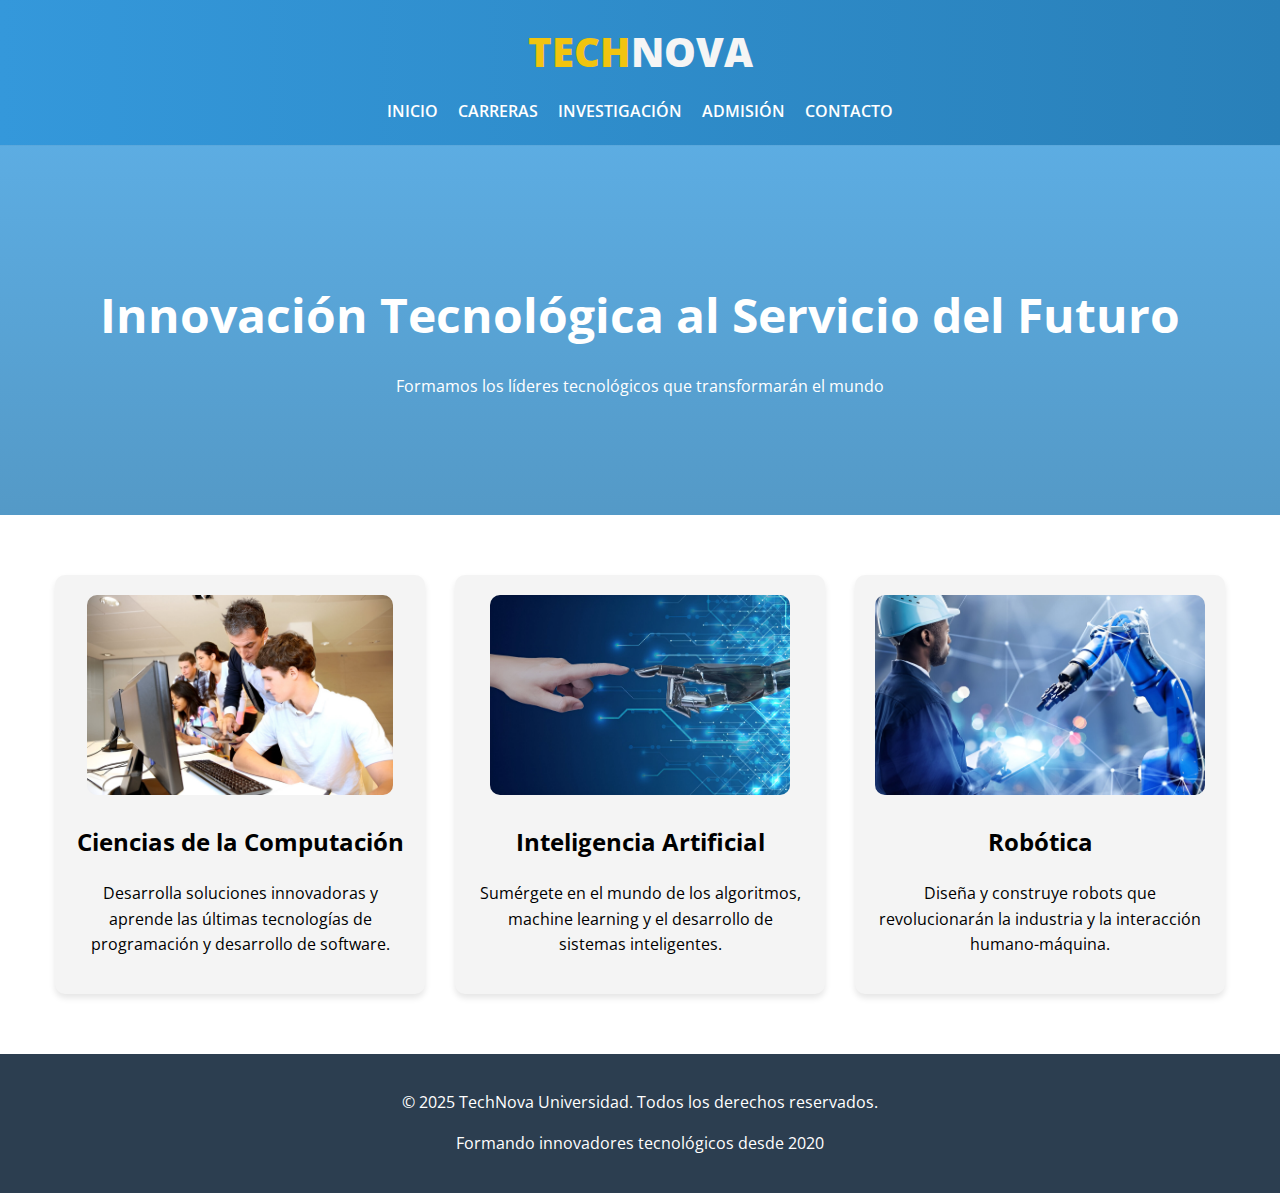
==== commit 7aa579fb: "crud_basic v2.0" ====
--- a/Frontend/laundry-service-website-template/index.html
+++ b/Frontend/laundry-service-website-template/index.html
@@ -1,124 +1,58 @@
 <!DOCTYPE html>
-<html lang="en">
+<html lang="es">
 <head>
     <meta charset="utf-8">
-    <title>TechNova University</title>
-    <meta content="width=device-width, initial-scale=1.0" name="viewport">
-    <meta content="Free HTML Templates" name="keywords">
-    <meta content="Free HTML Templates" name="description">
+    <title>TechNova Universidad - Innovación Tecnológica</title>
+    <meta name="viewport" content="width=device-width, initial-scale=1.0">
+    <link href="https://fonts.googleapis.com/css2?family=Open+Sans:wght@400;600;800&display=swap" rel="stylesheet">
+    <link href="https://cdnjs.cloudflare.com/ajax/libs/font-awesome/5.15.0/css/all.min.css" rel="stylesheet">
+    <link rel="stylesheet" href="css/style.css">
 
-    <!-- Favicon -->
-    <link href="img/favicon.ico" rel="icon">
+</head>
+<body>
+    <div class="banner-nav">
+        <div class="logo">
+            <a href="">
+            <span>TECH</span>NOVA
+            </a>
+        </div>
+        <nav class="nav-links">
+            <a href="#inicio">Inicio</a>
+            <a href="#carreras">Carreras</a>
+            <a href="#investigacion">Investigación</a>
+            <a href="#admision">Admisión</a>
+            <a href="#contacto">Contacto</a>
+        </nav>
+    </div>
 
-    <!-- Google Web Fonts -->
-    <link rel="preconnect" href="https://fonts.gstatic.com">
-    <link href="https://fonts.googleapis.com/css2?family=Open+Sans:wght@400;600;800&display=swap" rel="stylesheet"> 
+    <div class="hero">
+        <h1>Innovación Tecnológica al Servicio del Futuro</h1>
+        <p>Formamos los líderes tecnológicos que transformarán el mundo</p>
+    </div>
 
-    <!-- Font Awesome -->
-    <link href="https://cdnjs.cloudflare.com/ajax/libs/font-awesome/5.15.0/css/all.min.css" rel="stylesheet">
-
-    <!-- Libraries Stylesheet -->
-    <link href="lib/owlcarousel/assets/owl.carousel.min.css" rel="stylesheet">
-
-    <!-- Customized Bootstrap Stylesheet -->
-    <link href="css/style.css" rel="stylesheet">
-</head>
-
-<body>
-
-    <!-- Navbar Start -->
-    <div class="container-fluid position-relative nav-bar p-0">
-        <div class="container-lg position-relative p-0 px-lg-3" style="z-index: 9;">
-            <nav class="navbar navbar-expand-lg bg-white navbar-light py-3 py-lg-0 pl-3 pl-lg-5">
-                <a href="" class="navbar-brand">
-                    <h1 class="m-0 text-secondary"><span class="text-primary">TECH</span>NOVA</h1>
-                </a>
-                <button type="button" class="navbar-toggler" data-toggle="collapse" data-target="#navbarCollapse">
-                    <span class="navbar-toggler-icon"></span>
-                </button>
-                <div class="collapse navbar-collapse justify-content-between px-3" id="navbarCollapse">
-                    <div class="navbar-nav ml-auto py-0">
-                        <a href="index.html" class="nav-item nav-link active">Inicio</a>
-                        <a href="about.html" class="nav-item nav-link">Cursos</a>
-                        <a href="service.html" class="nav-item nav-link">Libreria</a>
-                        <a href="pricing.html" class="nav-item nav-link">Pricing</a>
-                        <div class="nav-item dropdown">
-                            <a href="#" class="nav-link dropdown-toggle" data-toggle="dropdown"></a>
-                            <div class="dropdown-menu border-0 rounded-0 m-0">
-                                <a href="blog.html" class="dropdown-item"></a>
-                                <a href="single.html" class="dropdown-item"></a>
-                            </div>
-                        </div>
-                        <a href="contact.html" class="nav-item nav-link"></a>
-                    </div>
-                </div>
-            </nav>
+    <div class="container">
+        <div class="cards">
+            <div class="card">
+                <img src="img/image 1.jpg" alt="Ciencias de la Computación">
+                <h2>Ciencias de la Computación</h2>
+                <p>Desarrolla soluciones innovadoras y aprende las últimas tecnologías de programación y desarrollo de software.</p>
+            </div>
+            <div class="card">
+                <img src="img/image 2.jpg" alt="Inteligencia Artificial">
+                <h2>Inteligencia Artificial</h2>
+                <p>Sumérgete en el mundo de los algoritmos, machine learning y el desarrollo de sistemas inteligentes.</p>
+            </div>
+            <div class="card">
+                <img src="img/image 3.jpg" alt="Robótica">
+                <h2>Robótica</h2>
+                <p>Diseña y construye robots que revolucionarán la industria y la interacción humano-máquina.</p>
+            </div>
         </div>
     </div>
-    <!-- Navbar End -->
 
-
-    <!-- Carousel Start -->
-    <div class="container-fluid p-0">
-        <div id="header-carousel" class="carousel slide" data-ride="carousel">
-            <div class="carousel-inner">
-                <div class="carousel-item active">
-                    <img class="w-100" src="img/carousel-1.jpg" alt="Image">
-                    <div class="carousel-caption d-flex flex-column align-items-center justify-content-center">
-                        <div class="p-3" style="max-width: 900px;">
-                            <h4 class="text-white text-uppercase mb-md-3">Universidad TechNova</h4>
-                            <h1 class="display-3 text-white mb-md-4">Innovación y tecnología</h1>
-                        </div>
-                    </div>
-                </div>
-                <div class="carousel-item">
-                    <img class="w-100" src="img/carousel-2.jpg" alt="Image">
-                    <div class="carousel-caption d-flex flex-column align-items-center justify-content-center">
-                        <div class="p-3" style="max-width: 900px;">
-                            <h4 class="text-white text-uppercase mb-md-3"></h4>
-                            <h1 class="display-3 text-white mb-md-4">Universidad TechNova</h1>
-                        </div>
-                    </div>
-                </div>
-            </div>
-            <a class="carousel-control-prev" href="#header-carousel" data-slide="prev">
-                <div class="btn btn-secondary" style="width: 45px; height: 45px;">
-                    <span class="carousel-control-prev-icon mb-n2"></span>
-                </div>
-            </a>
-            <a class="carousel-control-next" href="#header-carousel" data-slide="next">
-                <div class="btn btn-secondary" style="width: 45px; height: 45px;">
-                    <span class="carousel-control-next-icon mb-n2"></span>
-                </div>
-            </a>
-        </div>
+    <div class="footer">
+        <p>&copy; 2025 TechNova Universidad. Todos los derechos reservados.</p>
+        <p>Formando innovadores tecnológicos desde 2020</p>
     </div>
-    <!-- Carousel End -->
-    <!-- Footer Start -->
-    
-    <div class="container-fluid bg-dark text-white py-4 px-sm-3 px-md-5">
-        <p class="m-0 text-center text-white">
-            &copy; <a class="text-white font-weight-medium" href="#">TechNova University</a>. All Rights Reserved. Designed by
-            <a class="text-white font-weight-medium">RazCode</a>
-        </p>
-    </div>
-    <!-- Footer End -->
-    <!-- Back to Top -->
-    <a href="#" class="btn btn-lg btn-primary back-to-top"><i class="fa fa-angle-double-up"></i></a>
-    <!-- JavaScript Libraries -->
-    <script src="https://code.jquery.com/jquery-3.4.1.min.js"></script>
-    <script src="https://stackpath.bootstrapcdn.com/bootstrap/4.4.1/js/bootstrap.bundle.min.js"></script>
-    <script src="lib/easing/easing.min.js"></script>
-    <script src="lib/waypoints/waypoints.min.js"></script>
-    <script src="lib/counterup/counterup.min.js"></script>
-    <script src="lib/owlcarousel/owl.carousel.min.js"></script>
-
-    <!-- Contact Javascript File -->
-    <script src="mail/jqBootstrapValidation.min.js"></script>
-    <script src="mail/contact.js"></script>
-
-    <!-- Template Javascript -->
-    <script src="js/main.js"></script>
 </body>
-
 </html>--- a/Frontend/laundry-service-website-template/css/style.css
+++ b/Frontend/laundry-service-website-template/css/style.css
@@ -1,9573 +1,98 @@
-/******* Bootstrap Theming ********/
-/*!
- * Bootstrap v4.5.3 (https://getbootstrap.com/)
- * Copyright 2011-2020 The Bootstrap Authors
- * Copyright 2011-2020 Twitter, Inc.
- * Licensed under MIT (https://github.com/twbs/bootstrap/blob/main/LICENSE)
- */
-:root {
-  --blue: #007bff;
-  --indigo: #6610f2;
-  --purple: #6f42c1;
-  --pink: #e83e8c;
-  --red: #dc3545;
-  --orange: #fd7e14;
-  --yellow: #ffc107;
-  --green: #28a745;
-  --teal: #20c997;
-  --cyan: #17a2b8;
-  --white: #fff;
-  --gray: #6c757d;
-  --gray-dark: #343a40;
-  --primary: #194376;
-  --secondary: #46C6CE;
-  --success: #28a745;
-  --info: #17a2b8;
-  --warning: #ffc107;
-  --danger: #dc3545;
-  --light: #F3F6FF;
-  --dark: #1A1A1A;
-  --breakpoint-xs: 0;
-  --breakpoint-sm: 576px;
-  --breakpoint-md: 768px;
-  --breakpoint-lg: 992px;
-  --breakpoint-xl: 1200px;
-  --font-family-sans-serif: "Open Sans", sans-serif;
-  --font-family-monospace: SFMono-Regular, Menlo, Monaco, Consolas, "Liberation Mono", "Courier New", monospace;
+body {
+    font-family: 'Open Sans', sans-serif;
+    margin: 0;
+    padding: 0;
+    line-height: 1.6;
 }
-
-*,
-*::before,
-*::after {
-  box-sizing: border-box;
-}
-
-html {
-  font-family: sans-serif;
-  line-height: 1.15;
-  -webkit-text-size-adjust: 100%;
-  -webkit-tap-highlight-color: rgba(0, 0, 0, 0);
-}
-
-article, aside, figcaption, figure, footer, header, hgroup, main, nav, section {
-  display: block;
-}
-
-body {
-  margin: 0;
-  font-family: "Open Sans", sans-serif;
-  font-size: 1rem;
-  font-weight: 400;
-  line-height: 1.5;
-  color: #757575;
-  text-align: left;
-  background-color: #fff;
-}
-
-[tabindex="-1"]:focus:not(:focus-visible) {
-  outline: 0 !important;
-}
-
-hr {
-  box-sizing: content-box;
-  height: 0;
-  overflow: visible;
-}
-
-h1, h2, h3, h4, h5, h6 {
-  margin-top: 0;
-  margin-bottom: 0.5rem;
-}
-
-p {
-  margin-top: 0;
-  margin-bottom: 1rem;
-}
-
-abbr[title],
-abbr[data-original-title] {
-  text-decoration: underline;
-  text-decoration: underline dotted;
-  cursor: help;
-  border-bottom: 0;
-  text-decoration-skip-ink: none;
-}
-
-address {
-  margin-bottom: 1rem;
-  font-style: normal;
-  line-height: inherit;
-}
-
-ol,
-ul,
-dl {
-  margin-top: 0;
-  margin-bottom: 1rem;
-}
-
-ol ol,
-ul ul,
-ol ul,
-ul ol {
-  margin-bottom: 0;
-}
-
-dt {
-  font-weight: 700;
-}
-
-dd {
-  margin-bottom: .5rem;
-  margin-left: 0;
-}
-
-blockquote {
-  margin: 0 0 1rem;
-}
-
-b,
-strong {
-  font-weight: bolder;
-}
-
-small {
-  font-size: 80%;
-}
-
-sub,
-sup {
-  position: relative;
-  font-size: 75%;
-  line-height: 0;
-  vertical-align: baseline;
-}
-
-sub {
-  bottom: -.25em;
-}
-
-sup {
-  top: -.5em;
-}
-
-a {
-  color: #194376;
-  text-decoration: none;
-  background-color: transparent;
-}
-
-a:hover {
-  color: #0c1f37;
-  text-decoration: underline;
-}
-
-a:not([href]):not([class]) {
-  color: inherit;
-  text-decoration: none;
-}
-
-a:not([href]):not([class]):hover {
-  color: inherit;
-  text-decoration: none;
-}
-
-pre,
-code,
-kbd,
-samp {
-  font-family: SFMono-Regular, Menlo, Monaco, Consolas, "Liberation Mono", "Courier New", monospace;
-  font-size: 1em;
-}
-
-pre {
-  margin-top: 0;
-  margin-bottom: 1rem;
-  overflow: auto;
-  -ms-overflow-style: scrollbar;
-}
-
-figure {
-  margin: 0 0 1rem;
-}
-
-img {
-  vertical-align: middle;
-  border-style: none;
-}
-
-svg {
-  overflow: hidden;
-  vertical-align: middle;
-}
-
-table {
-  border-collapse: collapse;
-}
-
-caption {
-  padding-top: 0.75rem;
-  padding-bottom: 0.75rem;
-  color: #6c757d;
-  text-align: left;
-  caption-side: bottom;
-}
-
-th {
-  text-align: inherit;
-  text-align: -webkit-match-parent;
-}
-
-label {
-  display: inline-block;
-  margin-bottom: 0.5rem;
-}
-
-button {
-  border-radius: 0;
-}
-
-button:focus {
-  outline: 1px dotted;
-  outline: 5px auto -webkit-focus-ring-color;
-}
-
-input,
-button,
-select,
-optgroup,
-textarea {
-  margin: 0;
-  font-family: inherit;
-  font-size: inherit;
-  line-height: inherit;
-}
-
-button,
-input {
-  overflow: visible;
-}
-
-button,
-select {
-  text-transform: none;
-}
-
-[role="button"] {
-  cursor: pointer;
-}
-
-select {
-  word-wrap: normal;
-}
-
-button,
-[type="button"],
-[type="reset"],
-[type="submit"] {
-  -webkit-appearance: button;
-}
-
-button:not(:disabled),
-[type="button"]:not(:disabled),
-[type="reset"]:not(:disabled),
-[type="submit"]:not(:disabled) {
-  cursor: pointer;
-}
-
-button::-moz-focus-inner,
-[type="button"]::-moz-focus-inner,
-[type="reset"]::-moz-focus-inner,
-[type="submit"]::-moz-focus-inner {
-  padding: 0;
-  border-style: none;
-}
-
-input[type="radio"],
-input[type="checkbox"] {
-  box-sizing: border-box;
-  padding: 0;
-}
-
-textarea {
-  overflow: auto;
-  resize: vertical;
-}
-
-fieldset {
-  min-width: 0;
-  padding: 0;
-  margin: 0;
-  border: 0;
-}
-
-legend {
-  display: block;
-  width: 100%;
-  max-width: 100%;
-  padding: 0;
-  margin-bottom: .5rem;
-  font-size: 1.5rem;
-  line-height: inherit;
-  color: inherit;
-  white-space: normal;
-}
-
-@media (max-width: 1200px) {
-  legend {
-    font-size: calc(1.275rem + 0.3vw) ;
-  }
-}
-
-progress {
-  vertical-align: baseline;
-}
-
-[type="number"]::-webkit-inner-spin-button,
-[type="number"]::-webkit-outer-spin-button {
-  height: auto;
-}
-
-[type="search"] {
-  outline-offset: -2px;
-  -webkit-appearance: none;
-}
-
-[type="search"]::-webkit-search-decoration {
-  -webkit-appearance: none;
-}
-
-::-webkit-file-upload-button {
-  font: inherit;
-  -webkit-appearance: button;
-}
-
-output {
-  display: inline-block;
-}
-
-summary {
-  display: list-item;
-  cursor: pointer;
-}
-
-template {
-  display: none;
-}
-
-[hidden] {
-  display: none !important;
-}
-
-h1, h2, h3, h4, h5, h6,
-.h1, .h2, .h3, .h4, .h5, .h6 {
-  margin-bottom: 0.5rem;
-  font-weight: 500;
-  line-height: 1.2;
-  color: #194376;
-}
-
-h1, .h1 {
+.logo {
   font-size: 2.5rem;
-}
-
-@media (max-width: 1200px) {
-  h1, .h1 {
-    font-size: calc(1.375rem + 1.5vw) ;
-  }
-}
-
-h2, .h2 {
-  font-size: 2rem;
-}
-
-@media (max-width: 1200px) {
-  h2, .h2 {
-    font-size: calc(1.325rem + 0.9vw) ;
-  }
-}
-
-h3, .h3 {
-  font-size: 1.75rem;
-}
-
-@media (max-width: 1200px) {
-  h3, .h3 {
-    font-size: calc(1.3rem + 0.6vw) ;
-  }
-}
-
-h4, .h4 {
-  font-size: 1.5rem;
-}
-
-@media (max-width: 1200px) {
-  h4, .h4 {
-    font-size: calc(1.275rem + 0.3vw) ;
-  }
-}
-
-h5, .h5 {
-  font-size: 1.25rem;
-}
-
-h6, .h6 {
-  font-size: 1rem;
-}
-
-.lead {
-  font-size: 1.25rem;
-  font-weight: 300;
-}
-
-.display-1 {
-  font-size: 6rem;
-  font-weight: 300;
-  line-height: 1.2;
-}
-
-@media (max-width: 1200px) {
-  .display-1 {
-    font-size: calc(1.725rem + 5.7vw) ;
-  }
-}
-
-.display-2 {
-  font-size: 5.5rem;
-  font-weight: 300;
-  line-height: 1.2;
-}
-
-@media (max-width: 1200px) {
-  .display-2 {
-    font-size: calc(1.675rem + 5.1vw) ;
-  }
-}
-
-.display-3 {
-  font-size: 4.5rem;
-  font-weight: 300;
-  line-height: 1.2;
-}
-
-@media (max-width: 1200px) {
-  .display-3 {
-    font-size: calc(1.575rem + 3.9vw) ;
-  }
-}
-
-.display-4 {
-  font-size: 3.5rem;
-  font-weight: 300;
-  line-height: 1.2;
-}
-
-@media (max-width: 1200px) {
-  .display-4 {
-    font-size: calc(1.475rem + 2.7vw) ;
-  }
-}
-
-hr {
-  margin-top: 1rem;
-  margin-bottom: 1rem;
-  border: 0;
-  border-top: 1px solid rgba(0, 0, 0, 0.1);
-}
-
-small,
-.small {
-  font-size: 80%;
-  font-weight: 400;
-}
-
-mark,
-.mark {
-  padding: 0.2em;
-  background-color: #fcf8e3;
-}
-
-.list-unstyled {
-  padding-left: 0;
-  list-style: none;
-}
-
-.list-inline {
-  padding-left: 0;
-  list-style: none;
-}
-
-.list-inline-item {
-  display: inline-block;
-}
-
-.list-inline-item:not(:last-child) {
-  margin-right: 0.5rem;
-}
-
-.initialism {
-  font-size: 90%;
-  text-transform: uppercase;
-}
-
-.blockquote {
-  margin-bottom: 1rem;
-  font-size: 1.25rem;
-}
-
-.blockquote-footer {
-  display: block;
-  font-size: 80%;
-  color: #6c757d;
-}
-
-.blockquote-footer::before {
-  content: "\2014\00A0";
-}
-
-.img-fluid {
-  max-width: 100%;
-  height: auto;
-}
-
-.img-thumbnail {
-  padding: 0.25rem;
-  background-color: #fff;
-  border: 1px solid #dee2e6;
-  max-width: 100%;
-  height: auto;
-}
-
-.figure {
-  display: inline-block;
-}
-
-.figure-img {
-  margin-bottom: 0.5rem;
-  line-height: 1;
-}
-
-.figure-caption {
-  font-size: 90%;
-  color: #6c757d;
-}
-
-code {
-  font-size: 87.5%;
-  color: #e83e8c;
-  word-wrap: break-word;
-}
-
-a > code {
-  color: inherit;
-}
-
-kbd {
-  padding: 0.2rem 0.4rem;
-  font-size: 87.5%;
-  color: #fff;
-  background-color: #212529;
-}
-
-kbd kbd {
-  padding: 0;
-  font-size: 100%;
-  font-weight: 700;
-}
-
-pre {
-  display: block;
-  font-size: 87.5%;
-  color: #212529;
-}
-
-pre code {
-  font-size: inherit;
-  color: inherit;
-  word-break: normal;
-}
-
-.pre-scrollable {
-  max-height: 340px;
-  overflow-y: scroll;
-}
-
-.container,
-.container-fluid,
-.container-sm,
-.container-md,
-.container-lg,
-.container-xl {
-  width: 100%;
-  padding-right: 15px;
-  padding-left: 15px;
-  margin-right: auto;
-  margin-left: auto;
-}
-
-@media (min-width: 576px) {
-  .container, .container-sm {
-    max-width: 540px;
-  }
-}
-
-@media (min-width: 768px) {
-  .container, .container-sm, .container-md {
-    max-width: 720px;
-  }
-}
-
-@media (min-width: 992px) {
-  .container, .container-sm, .container-md, .container-lg {
-    max-width: 960px;
-  }
-}
-
-@media (min-width: 1200px) {
-  .container, .container-sm, .container-md, .container-lg, .container-xl {
-    max-width: 1140px;
-  }
-}
-
-.row {
-  display: flex;
-  flex-wrap: wrap;
-  margin-right: -15px;
-  margin-left: -15px;
-}
-
-.no-gutters {
-  margin-right: 0;
-  margin-left: 0;
-}
-
-.no-gutters > .col,
-.no-gutters > [class*="col-"] {
-  padding-right: 0;
-  padding-left: 0;
-}
-
-.col-1, .col-2, .col-3, .col-4, .col-5, .col-6, .col-7, .col-8, .col-9, .col-10, .col-11, .col-12, .col,
-.col-auto, .col-sm-1, .col-sm-2, .col-sm-3, .col-sm-4, .col-sm-5, .col-sm-6, .col-sm-7, .col-sm-8, .col-sm-9, .col-sm-10, .col-sm-11, .col-sm-12, .col-sm,
-.col-sm-auto, .col-md-1, .col-md-2, .col-md-3, .col-md-4, .col-md-5, .col-md-6, .col-md-7, .col-md-8, .col-md-9, .col-md-10, .col-md-11, .col-md-12, .col-md,
-.col-md-auto, .col-lg-1, .col-lg-2, .col-lg-3, .col-lg-4, .col-lg-5, .col-lg-6, .col-lg-7, .col-lg-8, .col-lg-9, .col-lg-10, .col-lg-11, .col-lg-12, .col-lg,
-.col-lg-auto, .col-xl-1, .col-xl-2, .col-xl-3, .col-xl-4, .col-xl-5, .col-xl-6, .col-xl-7, .col-xl-8, .col-xl-9, .col-xl-10, .col-xl-11, .col-xl-12, .col-xl,
-.col-xl-auto {
-  position: relative;
-  width: 100%;
-  padding-right: 15px;
-  padding-left: 15px;
-}
-
-.col {
-  flex-basis: 0;
-  flex-grow: 1;
-  max-width: 100%;
-}
-
-.row-cols-1 > * {
-  flex: 0 0 100%;
-  max-width: 100%;
-}
-
-.row-cols-2 > * {
-  flex: 0 0 50%;
-  max-width: 50%;
-}
-
-.row-cols-3 > * {
-  flex: 0 0 33.33333%;
-  max-width: 33.33333%;
-}
-
-.row-cols-4 > * {
-  flex: 0 0 25%;
-  max-width: 25%;
-}
-
-.row-cols-5 > * {
-  flex: 0 0 20%;
-  max-width: 20%;
-}
-
-.row-cols-6 > * {
-  flex: 0 0 16.66667%;
-  max-width: 16.66667%;
-}
-
-.col-auto {
-  flex: 0 0 auto;
-  width: auto;
-  max-width: 100%;
-}
-
-.col-1 {
-  flex: 0 0 8.33333%;
-  max-width: 8.33333%;
-}
-
-.col-2 {
-  flex: 0 0 16.66667%;
-  max-width: 16.66667%;
-}
-
-.col-3 {
-  flex: 0 0 25%;
-  max-width: 25%;
-}
-
-.col-4 {
-  flex: 0 0 33.33333%;
-  max-width: 33.33333%;
-}
-
-.col-5 {
-  flex: 0 0 41.66667%;
-  max-width: 41.66667%;
-}
-
-.col-6 {
-  flex: 0 0 50%;
-  max-width: 50%;
-}
-
-.col-7 {
-  flex: 0 0 58.33333%;
-  max-width: 58.33333%;
-}
-
-.col-8 {
-  flex: 0 0 66.66667%;
-  max-width: 66.66667%;
-}
-
-.col-9 {
-  flex: 0 0 75%;
-  max-width: 75%;
-}
-
-.col-10 {
-  flex: 0 0 83.33333%;
-  max-width: 83.33333%;
-}
-
-.col-11 {
-  flex: 0 0 91.66667%;
-  max-width: 91.66667%;
-}
-
-.col-12 {
-  flex: 0 0 100%;
-  max-width: 100%;
-}
-
-.order-first {
-  order: -1;
-}
-
-.order-last {
-  order: 13;
-}
-
-.order-0 {
-  order: 0;
-}
-
-.order-1 {
-  order: 1;
-}
-
-.order-2 {
-  order: 2;
-}
-
-.order-3 {
-  order: 3;
-}
-
-.order-4 {
-  order: 4;
-}
-
-.order-5 {
-  order: 5;
-}
-
-.order-6 {
-  order: 6;
-}
-
-.order-7 {
-  order: 7;
-}
-
-.order-8 {
-  order: 8;
-}
-
-.order-9 {
-  order: 9;
-}
-
-.order-10 {
-  order: 10;
-}
-
-.order-11 {
-  order: 11;
-}
-
-.order-12 {
-  order: 12;
-}
-
-.offset-1 {
-  margin-left: 8.33333%;
-}
-
-.offset-2 {
-  margin-left: 16.66667%;
-}
-
-.offset-3 {
-  margin-left: 25%;
-}
-
-.offset-4 {
-  margin-left: 33.33333%;
-}
-
-.offset-5 {
-  margin-left: 41.66667%;
-}
-
-.offset-6 {
-  margin-left: 50%;
-}
-
-.offset-7 {
-  margin-left: 58.33333%;
-}
-
-.offset-8 {
-  margin-left: 66.66667%;
-}
-
-.offset-9 {
-  margin-left: 75%;
-}
-
-.offset-10 {
-  margin-left: 83.33333%;
-}
-
-.offset-11 {
-  margin-left: 91.66667%;
-}
-
-@media (min-width: 576px) {
-  .col-sm {
-    flex-basis: 0;
-    flex-grow: 1;
-    max-width: 100%;
-  }
-  .row-cols-sm-1 > * {
-    flex: 0 0 100%;
-    max-width: 100%;
-  }
-  .row-cols-sm-2 > * {
-    flex: 0 0 50%;
-    max-width: 50%;
-  }
-  .row-cols-sm-3 > * {
-    flex: 0 0 33.33333%;
-    max-width: 33.33333%;
-  }
-  .row-cols-sm-4 > * {
-    flex: 0 0 25%;
-    max-width: 25%;
-  }
-  .row-cols-sm-5 > * {
-    flex: 0 0 20%;
-    max-width: 20%;
-  }
-  .row-cols-sm-6 > * {
-    flex: 0 0 16.66667%;
-    max-width: 16.66667%;
-  }
-  .col-sm-auto {
-    flex: 0 0 auto;
-    width: auto;
-    max-width: 100%;
-  }
-  .col-sm-1 {
-    flex: 0 0 8.33333%;
-    max-width: 8.33333%;
-  }
-  .col-sm-2 {
-    flex: 0 0 16.66667%;
-    max-width: 16.66667%;
-  }
-  .col-sm-3 {
-    flex: 0 0 25%;
-    max-width: 25%;
-  }
-  .col-sm-4 {
-    flex: 0 0 33.33333%;
-    max-width: 33.33333%;
-  }
-  .col-sm-5 {
-    flex: 0 0 41.66667%;
-    max-width: 41.66667%;
-  }
-  .col-sm-6 {
-    flex: 0 0 50%;
-    max-width: 50%;
-  }
-  .col-sm-7 {
-    flex: 0 0 58.33333%;
-    max-width: 58.33333%;
-  }
-  .col-sm-8 {
-    flex: 0 0 66.66667%;
-    max-width: 66.66667%;
-  }
-  .col-sm-9 {
-    flex: 0 0 75%;
-    max-width: 75%;
-  }
-  .col-sm-10 {
-    flex: 0 0 83.33333%;
-    max-width: 83.33333%;
-  }
-  .col-sm-11 {
-    flex: 0 0 91.66667%;
-    max-width: 91.66667%;
-  }
-  .col-sm-12 {
-    flex: 0 0 100%;
-    max-width: 100%;
-  }
-  .order-sm-first {
-    order: -1;
-  }
-  .order-sm-last {
-    order: 13;
-  }
-  .order-sm-0 {
-    order: 0;
-  }
-  .order-sm-1 {
-    order: 1;
-  }
-  .order-sm-2 {
-    order: 2;
-  }
-  .order-sm-3 {
-    order: 3;
-  }
-  .order-sm-4 {
-    order: 4;
-  }
-  .order-sm-5 {
-    order: 5;
-  }
-  .order-sm-6 {
-    order: 6;
-  }
-  .order-sm-7 {
-    order: 7;
-  }
-  .order-sm-8 {
-    order: 8;
-  }
-  .order-sm-9 {
-    order: 9;
-  }
-  .order-sm-10 {
-    order: 10;
-  }
-  .order-sm-11 {
-    order: 11;
-  }
-  .order-sm-12 {
-    order: 12;
-  }
-  .offset-sm-0 {
-    margin-left: 0;
-  }
-  .offset-sm-1 {
-    margin-left: 8.33333%;
-  }
-  .offset-sm-2 {
-    margin-left: 16.66667%;
-  }
-  .offset-sm-3 {
-    margin-left: 25%;
-  }
-  .offset-sm-4 {
-    margin-left: 33.33333%;
-  }
-  .offset-sm-5 {
-    margin-left: 41.66667%;
-  }
-  .offset-sm-6 {
-    margin-left: 50%;
-  }
-  .offset-sm-7 {
-    margin-left: 58.33333%;
-  }
-  .offset-sm-8 {
-    margin-left: 66.66667%;
-  }
-  .offset-sm-9 {
-    margin-left: 75%;
-  }
-  .offset-sm-10 {
-    margin-left: 83.33333%;
-  }
-  .offset-sm-11 {
-    margin-left: 91.66667%;
-  }
-}
-
-@media (min-width: 768px) {
-  .col-md {
-    flex-basis: 0;
-    flex-grow: 1;
-    max-width: 100%;
-  }
-  .row-cols-md-1 > * {
-    flex: 0 0 100%;
-    max-width: 100%;
-  }
-  .row-cols-md-2 > * {
-    flex: 0 0 50%;
-    max-width: 50%;
-  }
-  .row-cols-md-3 > * {
-    flex: 0 0 33.33333%;
-    max-width: 33.33333%;
-  }
-  .row-cols-md-4 > * {
-    flex: 0 0 25%;
-    max-width: 25%;
-  }
-  .row-cols-md-5 > * {
-    flex: 0 0 20%;
-    max-width: 20%;
-  }
-  .row-cols-md-6 > * {
-    flex: 0 0 16.66667%;
-    max-width: 16.66667%;
-  }
-  .col-md-auto {
-    flex: 0 0 auto;
-    width: auto;
-    max-width: 100%;
-  }
-  .col-md-1 {
-    flex: 0 0 8.33333%;
-    max-width: 8.33333%;
-  }
-  .col-md-2 {
-    flex: 0 0 16.66667%;
-    max-width: 16.66667%;
-  }
-  .col-md-3 {
-    flex: 0 0 25%;
-    max-width: 25%;
-  }
-  .col-md-4 {
-    flex: 0 0 33.33333%;
-    max-width: 33.33333%;
-  }
-  .col-md-5 {
-    flex: 0 0 41.66667%;
-    max-width: 41.66667%;
-  }
-  .col-md-6 {
-    flex: 0 0 50%;
-    max-width: 50%;
-  }
-  .col-md-7 {
-    flex: 0 0 58.33333%;
-    max-width: 58.33333%;
-  }
-  .col-md-8 {
-    flex: 0 0 66.66667%;
-    max-width: 66.66667%;
-  }
-  .col-md-9 {
-    flex: 0 0 75%;
-    max-width: 75%;
-  }
-  .col-md-10 {
-    flex: 0 0 83.33333%;
-    max-width: 83.33333%;
-  }
-  .col-md-11 {
-    flex: 0 0 91.66667%;
-    max-width: 91.66667%;
-  }
-  .col-md-12 {
-    flex: 0 0 100%;
-    max-width: 100%;
-  }
-  .order-md-first {
-    order: -1;
-  }
-  .order-md-last {
-    order: 13;
-  }
-  .order-md-0 {
-    order: 0;
-  }
-  .order-md-1 {
-    order: 1;
-  }
-  .order-md-2 {
-    order: 2;
-  }
-  .order-md-3 {
-    order: 3;
-  }
-  .order-md-4 {
-    order: 4;
-  }
-  .order-md-5 {
-    order: 5;
-  }
-  .order-md-6 {
-    order: 6;
-  }
-  .order-md-7 {
-    order: 7;
-  }
-  .order-md-8 {
-    order: 8;
-  }
-  .order-md-9 {
-    order: 9;
-  }
-  .order-md-10 {
-    order: 10;
-  }
-  .order-md-11 {
-    order: 11;
-  }
-  .order-md-12 {
-    order: 12;
-  }
-  .offset-md-0 {
-    margin-left: 0;
-  }
-  .offset-md-1 {
-    margin-left: 8.33333%;
-  }
-  .offset-md-2 {
-    margin-left: 16.66667%;
-  }
-  .offset-md-3 {
-    margin-left: 25%;
-  }
-  .offset-md-4 {
-    margin-left: 33.33333%;
-  }
-  .offset-md-5 {
-    margin-left: 41.66667%;
-  }
-  .offset-md-6 {
-    margin-left: 50%;
-  }
-  .offset-md-7 {
-    margin-left: 58.33333%;
-  }
-  .offset-md-8 {
-    margin-left: 66.66667%;
-  }
-  .offset-md-9 {
-    margin-left: 75%;
-  }
-  .offset-md-10 {
-    margin-left: 83.33333%;
-  }
-  .offset-md-11 {
-    margin-left: 91.66667%;
-  }
-}
-
-@media (min-width: 992px) {
-  .col-lg {
-    flex-basis: 0;
-    flex-grow: 1;
-    max-width: 100%;
-  }
-  .row-cols-lg-1 > * {
-    flex: 0 0 100%;
-    max-width: 100%;
-  }
-  .row-cols-lg-2 > * {
-    flex: 0 0 50%;
-    max-width: 50%;
-  }
-  .row-cols-lg-3 > * {
-    flex: 0 0 33.33333%;
-    max-width: 33.33333%;
-  }
-  .row-cols-lg-4 > * {
-    flex: 0 0 25%;
-    max-width: 25%;
-  }
-  .row-cols-lg-5 > * {
-    flex: 0 0 20%;
-    max-width: 20%;
-  }
-  .row-cols-lg-6 > * {
-    flex: 0 0 16.66667%;
-    max-width: 16.66667%;
-  }
-  .col-lg-auto {
-    flex: 0 0 auto;
-    width: auto;
-    max-width: 100%;
-  }
-  .col-lg-1 {
-    flex: 0 0 8.33333%;
-    max-width: 8.33333%;
-  }
-  .col-lg-2 {
-    flex: 0 0 16.66667%;
-    max-width: 16.66667%;
-  }
-  .col-lg-3 {
-    flex: 0 0 25%;
-    max-width: 25%;
-  }
-  .col-lg-4 {
-    flex: 0 0 33.33333%;
-    max-width: 33.33333%;
-  }
-  .col-lg-5 {
-    flex: 0 0 41.66667%;
-    max-width: 41.66667%;
-  }
-  .col-lg-6 {
-    flex: 0 0 50%;
-    max-width: 50%;
-  }
-  .col-lg-7 {
-    flex: 0 0 58.33333%;
-    max-width: 58.33333%;
-  }
-  .col-lg-8 {
-    flex: 0 0 66.66667%;
-    max-width: 66.66667%;
-  }
-  .col-lg-9 {
-    flex: 0 0 75%;
-    max-width: 75%;
-  }
-  .col-lg-10 {
-    flex: 0 0 83.33333%;
-    max-width: 83.33333%;
-  }
-  .col-lg-11 {
-    flex: 0 0 91.66667%;
-    max-width: 91.66667%;
-  }
-  .col-lg-12 {
-    flex: 0 0 100%;
-    max-width: 100%;
-  }
-  .order-lg-first {
-    order: -1;
-  }
-  .order-lg-last {
-    order: 13;
-  }
-  .order-lg-0 {
-    order: 0;
-  }
-  .order-lg-1 {
-    order: 1;
-  }
-  .order-lg-2 {
-    order: 2;
-  }
-  .order-lg-3 {
-    order: 3;
-  }
-  .order-lg-4 {
-    order: 4;
-  }
-  .order-lg-5 {
-    order: 5;
-  }
-  .order-lg-6 {
-    order: 6;
-  }
-  .order-lg-7 {
-    order: 7;
-  }
-  .order-lg-8 {
-    order: 8;
-  }
-  .order-lg-9 {
-    order: 9;
-  }
-  .order-lg-10 {
-    order: 10;
-  }
-  .order-lg-11 {
-    order: 11;
-  }
-  .order-lg-12 {
-    order: 12;
-  }
-  .offset-lg-0 {
-    margin-left: 0;
-  }
-  .offset-lg-1 {
-    margin-left: 8.33333%;
-  }
-  .offset-lg-2 {
-    margin-left: 16.66667%;
-  }
-  .offset-lg-3 {
-    margin-left: 25%;
-  }
-  .offset-lg-4 {
-    margin-left: 33.33333%;
-  }
-  .offset-lg-5 {
-    margin-left: 41.66667%;
-  }
-  .offset-lg-6 {
-    margin-left: 50%;
-  }
-  .offset-lg-7 {
-    margin-left: 58.33333%;
-  }
-  .offset-lg-8 {
-    margin-left: 66.66667%;
-  }
-  .offset-lg-9 {
-    margin-left: 75%;
-  }
-  .offset-lg-10 {
-    margin-left: 83.33333%;
-  }
-  .offset-lg-11 {
-    margin-left: 91.66667%;
-  }
-}
-
-@media (min-width: 1200px) {
-  .col-xl {
-    flex-basis: 0;
-    flex-grow: 1;
-    max-width: 100%;
-  }
-  .row-cols-xl-1 > * {
-    flex: 0 0 100%;
-    max-width: 100%;
-  }
-  .row-cols-xl-2 > * {
-    flex: 0 0 50%;
-    max-width: 50%;
-  }
-  .row-cols-xl-3 > * {
-    flex: 0 0 33.33333%;
-    max-width: 33.33333%;
-  }
-  .row-cols-xl-4 > * {
-    flex: 0 0 25%;
-    max-width: 25%;
-  }
-  .row-cols-xl-5 > * {
-    flex: 0 0 20%;
-    max-width: 20%;
-  }
-  .row-cols-xl-6 > * {
-    flex: 0 0 16.66667%;
-    max-width: 16.66667%;
-  }
-  .col-xl-auto {
-    flex: 0 0 auto;
-    width: auto;
-    max-width: 100%;
-  }
-  .col-xl-1 {
-    flex: 0 0 8.33333%;
-    max-width: 8.33333%;
-  }
-  .col-xl-2 {
-    flex: 0 0 16.66667%;
-    max-width: 16.66667%;
-  }
-  .col-xl-3 {
-    flex: 0 0 25%;
-    max-width: 25%;
-  }
-  .col-xl-4 {
-    flex: 0 0 33.33333%;
-    max-width: 33.33333%;
-  }
-  .col-xl-5 {
-    flex: 0 0 41.66667%;
-    max-width: 41.66667%;
-  }
-  .col-xl-6 {
-    flex: 0 0 50%;
-    max-width: 50%;
-  }
-  .col-xl-7 {
-    flex: 0 0 58.33333%;
-    max-width: 58.33333%;
-  }
-  .col-xl-8 {
-    flex: 0 0 66.66667%;
-    max-width: 66.66667%;
-  }
-  .col-xl-9 {
-    flex: 0 0 75%;
-    max-width: 75%;
-  }
-  .col-xl-10 {
-    flex: 0 0 83.33333%;
-    max-width: 83.33333%;
-  }
-  .col-xl-11 {
-    flex: 0 0 91.66667%;
-    max-width: 91.66667%;
-  }
-  .col-xl-12 {
-    flex: 0 0 100%;
-    max-width: 100%;
-  }
-  .order-xl-first {
-    order: -1;
-  }
-  .order-xl-last {
-    order: 13;
-  }
-  .order-xl-0 {
-    order: 0;
-  }
-  .order-xl-1 {
-    order: 1;
-  }
-  .order-xl-2 {
-    order: 2;
-  }
-  .order-xl-3 {
-    order: 3;
-  }
-  .order-xl-4 {
-    order: 4;
-  }
-  .order-xl-5 {
-    order: 5;
-  }
-  .order-xl-6 {
-    order: 6;
-  }
-  .order-xl-7 {
-    order: 7;
-  }
-  .order-xl-8 {
-    order: 8;
-  }
-  .order-xl-9 {
-    order: 9;
-  }
-  .order-xl-10 {
-    order: 10;
-  }
-  .order-xl-11 {
-    order: 11;
-  }
-  .order-xl-12 {
-    order: 12;
-  }
-  .offset-xl-0 {
-    margin-left: 0;
-  }
-  .offset-xl-1 {
-    margin-left: 8.33333%;
-  }
-  .offset-xl-2 {
-    margin-left: 16.66667%;
-  }
-  .offset-xl-3 {
-    margin-left: 25%;
-  }
-  .offset-xl-4 {
-    margin-left: 33.33333%;
-  }
-  .offset-xl-5 {
-    margin-left: 41.66667%;
-  }
-  .offset-xl-6 {
-    margin-left: 50%;
-  }
-  .offset-xl-7 {
-    margin-left: 58.33333%;
-  }
-  .offset-xl-8 {
-    margin-left: 66.66667%;
-  }
-  .offset-xl-9 {
-    margin-left: 75%;
-  }
-  .offset-xl-10 {
-    margin-left: 83.33333%;
-  }
-  .offset-xl-11 {
-    margin-left: 91.66667%;
-  }
-}
-
-.table {
-  width: 100%;
-  margin-bottom: 1rem;
-  color: #757575;
-}
-
-.table th,
-.table td {
-  padding: 0.75rem;
-  vertical-align: top;
-  border-top: 1px solid #dee2e6;
-}
-
-.table thead th {
-  vertical-align: bottom;
-  border-bottom: 2px solid #dee2e6;
-}
-
-.table tbody + tbody {
-  border-top: 2px solid #dee2e6;
-}
-
-.table-sm th,
-.table-sm td {
-  padding: 0.3rem;
-}
-
-.table-bordered {
-  border: 1px solid #dee2e6;
-}
-
-.table-bordered th,
-.table-bordered td {
-  border: 1px solid #dee2e6;
-}
-
-.table-bordered thead th,
-.table-bordered thead td {
-  border-bottom-width: 2px;
-}
-
-.table-borderless th,
-.table-borderless td,
-.table-borderless thead th,
-.table-borderless tbody + tbody {
-  border: 0;
-}
-
-.table-striped tbody tr:nth-of-type(odd) {
-  background-color: rgba(0, 0, 0, 0.05);
-}
-
-.table-hover tbody tr:hover {
-  color: #757575;
-  background-color: rgba(0, 0, 0, 0.075);
-}
-
-.table-primary,
-.table-primary > th,
-.table-primary > td {
-  background-color: #bfcad9;
-}
-
-.table-primary th,
-.table-primary td,
-.table-primary thead th,
-.table-primary tbody + tbody {
-  border-color: #879db8;
-}
-
-.table-hover .table-primary:hover {
-  background-color: #afbdd0;
-}
-
-.table-hover .table-primary:hover > td,
-.table-hover .table-primary:hover > th {
-  background-color: #afbdd0;
-}
-
-.table-secondary,
-.table-secondary > th,
-.table-secondary > td {
-  background-color: #cbeff1;
-}
-
-.table-secondary th,
-.table-secondary td,
-.table-secondary thead th,
-.table-secondary tbody + tbody {
-  border-color: #9fe1e6;
-}
-
-.table-hover .table-secondary:hover {
-  background-color: #b7e9ec;
-}
-
-.table-hover .table-secondary:hover > td,
-.table-hover .table-secondary:hover > th {
-  background-color: #b7e9ec;
-}
-
-.table-success,
-.table-success > th,
-.table-success > td {
-  background-color: #c3e6cb;
-}
-
-.table-success th,
-.table-success td,
-.table-success thead th,
-.table-success tbody + tbody {
-  border-color: #8fd19e;
-}
-
-.table-hover .table-success:hover {
-  background-color: #b1dfbb;
-}
-
-.table-hover .table-success:hover > td,
-.table-hover .table-success:hover > th {
-  background-color: #b1dfbb;
-}
-
-.table-info,
-.table-info > th,
-.table-info > td {
-  background-color: #bee5eb;
-}
-
-.table-info th,
-.table-info td,
-.table-info thead th,
-.table-info tbody + tbody {
-  border-color: #86cfda;
-}
-
-.table-hover .table-info:hover {
-  background-color: #abdde5;
-}
-
-.table-hover .table-info:hover > td,
-.table-hover .table-info:hover > th {
-  background-color: #abdde5;
-}
-
-.table-warning,
-.table-warning > th,
-.table-warning > td {
-  background-color: #ffeeba;
-}
-
-.table-warning th,
-.table-warning td,
-.table-warning thead th,
-.table-warning tbody + tbody {
-  border-color: #ffdf7e;
-}
-
-.table-hover .table-warning:hover {
-  background-color: #ffe8a1;
-}
-
-.table-hover .table-warning:hover > td,
-.table-hover .table-warning:hover > th {
-  background-color: #ffe8a1;
-}
-
-.table-danger,
-.table-danger > th,
-.table-danger > td {
-  background-color: #f5c6cb;
-}
-
-.table-danger th,
-.table-danger td,
-.table-danger thead th,
-.table-danger tbody + tbody {
-  border-color: #ed969e;
-}
-
-.table-hover .table-danger:hover {
-  background-color: #f1b0b7;
-}
-
-.table-hover .table-danger:hover > td,
-.table-hover .table-danger:hover > th {
-  background-color: #f1b0b7;
-}
-
-.table-light,
-.table-light > th,
-.table-light > td {
-  background-color: #fcfcff;
-}
-
-.table-light th,
-.table-light td,
-.table-light thead th,
-.table-light tbody + tbody {
-  border-color: #f9faff;
-}
-
-.table-hover .table-light:hover {
-  background-color: #e3e3ff;
-}
-
-.table-hover .table-light:hover > td,
-.table-hover .table-light:hover > th {
-  background-color: #e3e3ff;
-}
-
-.table-dark,
-.table-dark > th,
-.table-dark > td {
-  background-color: #bfbfbf;
-}
-
-.table-dark th,
-.table-dark td,
-.table-dark thead th,
-.table-dark tbody + tbody {
-  border-color: #888888;
-}
-
-.table-hover .table-dark:hover {
-  background-color: #b2b2b2;
-}
-
-.table-hover .table-dark:hover > td,
-.table-hover .table-dark:hover > th {
-  background-color: #b2b2b2;
-}
-
-.table-active,
-.table-active > th,
-.table-active > td {
-  background-color: rgba(0, 0, 0, 0.075);
-}
-
-.table-hover .table-active:hover {
-  background-color: rgba(0, 0, 0, 0.075);
-}
-
-.table-hover .table-active:hover > td,
-.table-hover .table-active:hover > th {
-  background-color: rgba(0, 0, 0, 0.075);
-}
-
-.table .thead-dark th {
-  color: #fff;
-  background-color: #343a40;
-  border-color: #454d55;
-}
-
-.table .thead-light th {
-  color: #495057;
-  background-color: #e9ecef;
-  border-color: #dee2e6;
-}
-
-.table-dark {
-  color: #fff;
-  background-color: #343a40;
-}
-
-.table-dark th,
-.table-dark td,
-.table-dark thead th {
-  border-color: #454d55;
-}
-
-.table-dark.table-bordered {
-  border: 0;
-}
-
-.table-dark.table-striped tbody tr:nth-of-type(odd) {
-  background-color: rgba(255, 255, 255, 0.05);
-}
-
-.table-dark.table-hover tbody tr:hover {
-  color: #fff;
-  background-color: rgba(255, 255, 255, 0.075);
-}
-
-@media (max-width: 575.98px) {
-  .table-responsive-sm {
-    display: block;
-    width: 100%;
-    overflow-x: auto;
-    -webkit-overflow-scrolling: touch;
-  }
-  .table-responsive-sm > .table-bordered {
-    border: 0;
-  }
-}
-
-@media (max-width: 767.98px) {
-  .table-responsive-md {
-    display: block;
-    width: 100%;
-    overflow-x: auto;
-    -webkit-overflow-scrolling: touch;
-  }
-  .table-responsive-md > .table-bordered {
-    border: 0;
-  }
-}
-
-@media (max-width: 991.98px) {
-  .table-responsive-lg {
-    display: block;
-    width: 100%;
-    overflow-x: auto;
-    -webkit-overflow-scrolling: touch;
-  }
-  .table-responsive-lg > .table-bordered {
-    border: 0;
-  }
-}
-
-@media (max-width: 1199.98px) {
-  .table-responsive-xl {
-    display: block;
-    width: 100%;
-    overflow-x: auto;
-    -webkit-overflow-scrolling: touch;
-  }
-  .table-responsive-xl > .table-bordered {
-    border: 0;
-  }
-}
-
-.table-responsive {
-  display: block;
-  width: 100%;
-  overflow-x: auto;
-  -webkit-overflow-scrolling: touch;
-}
-
-.table-responsive > .table-bordered {
-  border: 0;
-}
-
-.form-control {
-  display: block;
-  width: 100%;
-  height: calc(1.5em + 0.75rem + 2px);
-  padding: 0.375rem 0.75rem;
-  font-size: 1rem;
-  font-weight: 400;
-  line-height: 1.5;
-  color: #495057;
-  background-color: #fff;
-  background-clip: padding-box;
-  border: 1px solid #ced4da;
-  border-radius: 0;
-  transition: border-color 0.15s ease-in-out, box-shadow 0.15s ease-in-out;
-}
-
-@media (prefers-reduced-motion: reduce) {
-  .form-control {
-    transition: none;
-  }
-}
-
-.form-control::-ms-expand {
-  background-color: transparent;
-  border: 0;
-}
-
-.form-control:-moz-focusring {
-  color: transparent;
-  text-shadow: 0 0 0 #495057;
-}
-
-.form-control:focus {
-  color: #495057;
-  background-color: #fff;
-  border-color: #3980d5;
-  outline: 0;
-  box-shadow: 0 0 0 0.2rem rgba(25, 67, 118, 0.25);
-}
-
-.form-control::placeholder {
-  color: #6c757d;
-  opacity: 1;
-}
-
-.form-control:disabled, .form-control[readonly] {
-  background-color: #e9ecef;
-  opacity: 1;
-}
-
-input[type="date"].form-control,
-input[type="time"].form-control,
-input[type="datetime-local"].form-control,
-input[type="month"].form-control {
-  appearance: none;
-}
-
-select.form-control:focus::-ms-value {
-  color: #495057;
-  background-color: #fff;
-}
-
-.form-control-file,
-.form-control-range {
-  display: block;
-  width: 100%;
-}
-
-.col-form-label {
-  padding-top: calc(0.375rem + 1px);
-  padding-bottom: calc(0.375rem + 1px);
-  margin-bottom: 0;
-  font-size: inherit;
-  line-height: 1.5;
-}
-
-.col-form-label-lg {
-  padding-top: calc(0.5rem + 1px);
-  padding-bottom: calc(0.5rem + 1px);
-  font-size: 1.25rem;
-  line-height: 1.5;
-}
-
-.col-form-label-sm {
-  padding-top: calc(0.25rem + 1px);
-  padding-bottom: calc(0.25rem + 1px);
-  font-size: 0.875rem;
-  line-height: 1.5;
-}
-
-.form-control-plaintext {
-  display: block;
-  width: 100%;
-  padding: 0.375rem 0;
-  margin-bottom: 0;
-  font-size: 1rem;
-  line-height: 1.5;
-  color: #757575;
-  background-color: transparent;
-  border: solid transparent;
-  border-width: 1px 0;
-}
-
-.form-control-plaintext.form-control-sm, .form-control-plaintext.form-control-lg {
-  padding-right: 0;
-  padding-left: 0;
-}
-
-.form-control-sm {
-  height: calc(1.5em + 0.5rem + 2px);
-  padding: 0.25rem 0.5rem;
-  font-size: 0.875rem;
-  line-height: 1.5;
-}
-
-.form-control-lg {
-  height: calc(1.5em + 1rem + 2px);
-  padding: 0.5rem 1rem;
-  font-size: 1.25rem;
-  line-height: 1.5;
-}
-
-select.form-control[size], select.form-control[multiple] {
-  height: auto;
-}
-
-textarea.form-control {
-  height: auto;
-}
-
-.form-group {
-  margin-bottom: 1rem;
-}
-
-.form-text {
-  display: block;
-  margin-top: 0.25rem;
-}
-
-.form-row {
-  display: flex;
-  flex-wrap: wrap;
-  margin-right: -5px;
-  margin-left: -5px;
-}
-
-.form-row > .col,
-.form-row > [class*="col-"] {
-  padding-right: 5px;
-  padding-left: 5px;
-}
-
-.form-check {
-  position: relative;
-  display: block;
-  padding-left: 1.25rem;
-}
-
-.form-check-input {
-  position: absolute;
-  margin-top: 0.3rem;
-  margin-left: -1.25rem;
-}
-
-.form-check-input[disabled] ~ .form-check-label,
-.form-check-input:disabled ~ .form-check-label {
-  color: #6c757d;
-}
-
-.form-check-label {
-  margin-bottom: 0;
-}
-
-.form-check-inline {
-  display: inline-flex;
-  align-items: center;
-  padding-left: 0;
-  margin-right: 0.75rem;
-}
-
-.form-check-inline .form-check-input {
-  position: static;
-  margin-top: 0;
-  margin-right: 0.3125rem;
-  margin-left: 0;
-}
-
-.valid-feedback {
-  display: none;
-  width: 100%;
-  margin-top: 0.25rem;
-  font-size: 80%;
-  color: #28a745;
-}
-
-.valid-tooltip {
-  position: absolute;
-  top: 100%;
-  left: 0;
-  z-index: 5;
-  display: none;
-  max-width: 100%;
-  padding: 0.25rem 0.5rem;
-  margin-top: .1rem;
-  font-size: 0.875rem;
-  line-height: 1.5;
-  color: #fff;
-  background-color: rgba(40, 167, 69, 0.9);
-}
-
-.was-validated :valid ~ .valid-feedback,
-.was-validated :valid ~ .valid-tooltip,
-.is-valid ~ .valid-feedback,
-.is-valid ~ .valid-tooltip {
-  display: block;
-}
-
-.was-validated .form-control:valid, .form-control.is-valid {
-  border-color: #28a745;
-  padding-right: calc(1.5em + 0.75rem);
-  background-image: url("data:image/svg+xml,%3csvg xmlns='http://www.w3.org/2000/svg' width='8' height='8' viewBox='0 0 8 8'%3e%3cpath fill='%2328a745' d='M2.3 6.73L.6 4.53c-.4-1.04.46-1.4 1.1-.8l1.1 1.4 3.4-3.8c.6-.63 1.6-.27 1.2.7l-4 4.6c-.43.5-.8.4-1.1.1z'/%3e%3c/svg%3e");
-  background-repeat: no-repeat;
-  background-position: right calc(0.375em + 0.1875rem) center;
-  background-size: calc(0.75em + 0.375rem) calc(0.75em + 0.375rem);
-}
-
-.was-validated .form-control:valid:focus, .form-control.is-valid:focus {
-  border-color: #28a745;
-  box-shadow: 0 0 0 0.2rem rgba(40, 167, 69, 0.25);
-}
-
-.was-validated textarea.form-control:valid, textarea.form-control.is-valid {
-  padding-right: calc(1.5em + 0.75rem);
-  background-position: top calc(0.375em + 0.1875rem) right calc(0.375em + 0.1875rem);
-}
-
-.was-validated .custom-select:valid, .custom-select.is-valid {
-  border-color: #28a745;
-  padding-right: calc(0.75em + 2.3125rem);
-  background: url("data:image/svg+xml,%3csvg xmlns='http://www.w3.org/2000/svg' width='4' height='5' viewBox='0 0 4 5'%3e%3cpath fill='%23343a40' d='M2 0L0 2h4zm0 5L0 3h4z'/%3e%3c/svg%3e") no-repeat right 0.75rem center/8px 10px, url("data:image/svg+xml,%3csvg xmlns='http://www.w3.org/2000/svg' width='8' height='8' viewBox='0 0 8 8'%3e%3cpath fill='%2328a745' d='M2.3 6.73L.6 4.53c-.4-1.04.46-1.4 1.1-.8l1.1 1.4 3.4-3.8c.6-.63 1.6-.27 1.2.7l-4 4.6c-.43.5-.8.4-1.1.1z'/%3e%3c/svg%3e") #fff no-repeat center right 1.75rem/calc(0.75em + 0.375rem) calc(0.75em + 0.375rem);
-}
-
-.was-validated .custom-select:valid:focus, .custom-select.is-valid:focus {
-  border-color: #28a745;
-  box-shadow: 0 0 0 0.2rem rgba(40, 167, 69, 0.25);
-}
-
-.was-validated .form-check-input:valid ~ .form-check-label, .form-check-input.is-valid ~ .form-check-label {
-  color: #28a745;
-}
-
-.was-validated .form-check-input:valid ~ .valid-feedback,
-.was-validated .form-check-input:valid ~ .valid-tooltip, .form-check-input.is-valid ~ .valid-feedback,
-.form-check-input.is-valid ~ .valid-tooltip {
-  display: block;
-}
-
-.was-validated .custom-control-input:valid ~ .custom-control-label, .custom-control-input.is-valid ~ .custom-control-label {
-  color: #28a745;
-}
-
-.was-validated .custom-control-input:valid ~ .custom-control-label::before, .custom-control-input.is-valid ~ .custom-control-label::before {
-  border-color: #28a745;
-}
-
-.was-validated .custom-control-input:valid:checked ~ .custom-control-label::before, .custom-control-input.is-valid:checked ~ .custom-control-label::before {
-  border-color: #34ce57;
-  background-color: #34ce57;
-}
-
-.was-validated .custom-control-input:valid:focus ~ .custom-control-label::before, .custom-control-input.is-valid:focus ~ .custom-control-label::before {
-  box-shadow: 0 0 0 0.2rem rgba(40, 167, 69, 0.25);
-}
-
-.was-validated .custom-control-input:valid:focus:not(:checked) ~ .custom-control-label::before, .custom-control-input.is-valid:focus:not(:checked) ~ .custom-control-label::before {
-  border-color: #28a745;
-}
-
-.was-validated .custom-file-input:valid ~ .custom-file-label, .custom-file-input.is-valid ~ .custom-file-label {
-  border-color: #28a745;
-}
-
-.was-validated .custom-file-input:valid:focus ~ .custom-file-label, .custom-file-input.is-valid:focus ~ .custom-file-label {
-  border-color: #28a745;
-  box-shadow: 0 0 0 0.2rem rgba(40, 167, 69, 0.25);
-}
-
-.invalid-feedback {
-  display: none;
-  width: 100%;
-  margin-top: 0.25rem;
-  font-size: 80%;
-  color: #dc3545;
-}
-
-.invalid-tooltip {
-  position: absolute;
-  top: 100%;
-  left: 0;
-  z-index: 5;
-  display: none;
-  max-width: 100%;
-  padding: 0.25rem 0.5rem;
-  margin-top: .1rem;
-  font-size: 0.875rem;
-  line-height: 1.5;
-  color: #fff;
-  background-color: rgba(220, 53, 69, 0.9);
-}
-
-.was-validated :invalid ~ .invalid-feedback,
-.was-validated :invalid ~ .invalid-tooltip,
-.is-invalid ~ .invalid-feedback,
-.is-invalid ~ .invalid-tooltip {
-  display: block;
-}
-
-.was-validated .form-control:invalid, .form-control.is-invalid {
-  border-color: #dc3545;
-  padding-right: calc(1.5em + 0.75rem);
-  background-image: url("data:image/svg+xml,%3csvg xmlns='http://www.w3.org/2000/svg' width='12' height='12' fill='none' stroke='%23dc3545' viewBox='0 0 12 12'%3e%3ccircle cx='6' cy='6' r='4.5'/%3e%3cpath stroke-linejoin='round' d='M5.8 3.6h.4L6 6.5z'/%3e%3ccircle cx='6' cy='8.2' r='.6' fill='%23dc3545' stroke='none'/%3e%3c/svg%3e");
-  background-repeat: no-repeat;
-  background-position: right calc(0.375em + 0.1875rem) center;
-  background-size: calc(0.75em + 0.375rem) calc(0.75em + 0.375rem);
-}
-
-.was-validated .form-control:invalid:focus, .form-control.is-invalid:focus {
-  border-color: #dc3545;
-  box-shadow: 0 0 0 0.2rem rgba(220, 53, 69, 0.25);
-}
-
-.was-validated textarea.form-control:invalid, textarea.form-control.is-invalid {
-  padding-right: calc(1.5em + 0.75rem);
-  background-position: top calc(0.375em + 0.1875rem) right calc(0.375em + 0.1875rem);
-}
-
-.was-validated .custom-select:invalid, .custom-select.is-invalid {
-  border-color: #dc3545;
-  padding-right: calc(0.75em + 2.3125rem);
-  background: url("data:image/svg+xml,%3csvg xmlns='http://www.w3.org/2000/svg' width='4' height='5' viewBox='0 0 4 5'%3e%3cpath fill='%23343a40' d='M2 0L0 2h4zm0 5L0 3h4z'/%3e%3c/svg%3e") no-repeat right 0.75rem center/8px 10px, url("data:image/svg+xml,%3csvg xmlns='http://www.w3.org/2000/svg' width='12' height='12' fill='none' stroke='%23dc3545' viewBox='0 0 12 12'%3e%3ccircle cx='6' cy='6' r='4.5'/%3e%3cpath stroke-linejoin='round' d='M5.8 3.6h.4L6 6.5z'/%3e%3ccircle cx='6' cy='8.2' r='.6' fill='%23dc3545' stroke='none'/%3e%3c/svg%3e") #fff no-repeat center right 1.75rem/calc(0.75em + 0.375rem) calc(0.75em + 0.375rem);
-}
-
-.was-validated .custom-select:invalid:focus, .custom-select.is-invalid:focus {
-  border-color: #dc3545;
-  box-shadow: 0 0 0 0.2rem rgba(220, 53, 69, 0.25);
-}
-
-.was-validated .form-check-input:invalid ~ .form-check-label, .form-check-input.is-invalid ~ .form-check-label {
-  color: #dc3545;
-}
-
-.was-validated .form-check-input:invalid ~ .invalid-feedback,
-.was-validated .form-check-input:invalid ~ .invalid-tooltip, .form-check-input.is-invalid ~ .invalid-feedback,
-.form-check-input.is-invalid ~ .invalid-tooltip {
-  display: block;
-}
-
-.was-validated .custom-control-input:invalid ~ .custom-control-label, .custom-control-input.is-invalid ~ .custom-control-label {
-  color: #dc3545;
-}
-
-.was-validated .custom-control-input:invalid ~ .custom-control-label::before, .custom-control-input.is-invalid ~ .custom-control-label::before {
-  border-color: #dc3545;
-}
-
-.was-validated .custom-control-input:invalid:checked ~ .custom-control-label::before, .custom-control-input.is-invalid:checked ~ .custom-control-label::before {
-  border-color: #e4606d;
-  background-color: #e4606d;
-}
-
-.was-validated .custom-control-input:invalid:focus ~ .custom-control-label::before, .custom-control-input.is-invalid:focus ~ .custom-control-label::before {
-  box-shadow: 0 0 0 0.2rem rgba(220, 53, 69, 0.25);
-}
-
-.was-validated .custom-control-input:invalid:focus:not(:checked) ~ .custom-control-label::before, .custom-control-input.is-invalid:focus:not(:checked) ~ .custom-control-label::before {
-  border-color: #dc3545;
-}
-
-.was-validated .custom-file-input:invalid ~ .custom-file-label, .custom-file-input.is-invalid ~ .custom-file-label {
-  border-color: #dc3545;
-}
-
-.was-validated .custom-file-input:invalid:focus ~ .custom-file-label, .custom-file-input.is-invalid:focus ~ .custom-file-label {
-  border-color: #dc3545;
-  box-shadow: 0 0 0 0.2rem rgba(220, 53, 69, 0.25);
-}
-
-.form-inline {
-  display: flex;
-  flex-flow: row wrap;
-  align-items: center;
-}
-
-.form-inline .form-check {
-  width: 100%;
-}
-
-@media (min-width: 576px) {
-  .form-inline label {
-    display: flex;
-    align-items: center;
-    justify-content: center;
-    margin-bottom: 0;
-  }
-  .form-inline .form-group {
-    display: flex;
-    flex: 0 0 auto;
-    flex-flow: row wrap;
-    align-items: center;
-    margin-bottom: 0;
-  }
-  .form-inline .form-control {
-    display: inline-block;
-    width: auto;
-    vertical-align: middle;
-  }
-  .form-inline .form-control-plaintext {
-    display: inline-block;
-  }
-  .form-inline .input-group,
-  .form-inline .custom-select {
-    width: auto;
-  }
-  .form-inline .form-check {
-    display: flex;
-    align-items: center;
-    justify-content: center;
-    width: auto;
-    padding-left: 0;
-  }
-  .form-inline .form-check-input {
-    position: relative;
-    flex-shrink: 0;
-    margin-top: 0;
-    margin-right: 0.25rem;
-    margin-left: 0;
-  }
-  .form-inline .custom-control {
-    align-items: center;
-    justify-content: center;
-  }
-  .form-inline .custom-control-label {
-    margin-bottom: 0;
-  }
-}
-
-.btn {
-  display: inline-block;
-  font-weight: 400;
-  color: #757575;
-  text-align: center;
-  vertical-align: middle;
-  user-select: none;
-  background-color: transparent;
-  border: 1px solid transparent;
-  padding: 0.375rem 0.75rem;
-  font-size: 1rem;
-  line-height: 1.5;
-  border-radius: 0;
-  transition: color 0.15s ease-in-out, background-color 0.15s ease-in-out, border-color 0.15s ease-in-out, box-shadow 0.15s ease-in-out;
-}
-
-@media (prefers-reduced-motion: reduce) {
-  .btn {
-    transition: none;
-  }
-}
-
-.btn:hover {
-  color: #757575;
-  text-decoration: none;
-}
-
-.btn:focus, .btn.focus {
-  outline: 0;
-  box-shadow: 0 0 0 0.2rem rgba(25, 67, 118, 0.25);
-}
-
-.btn.disabled, .btn:disabled {
-  opacity: 0.65;
-}
-
-.btn:not(:disabled):not(.disabled) {
-  cursor: pointer;
-}
-
-a.btn.disabled,
-fieldset:disabled a.btn {
-  pointer-events: none;
-}
-
-.btn-primary {
-  color: #fff;
-  background-color: #194376;
-  border-color: #194376;
-}
-
-.btn-primary:hover {
-  color: #fff;
-  background-color: #123156;
-  border-color: #102b4c;
-}
-
-.btn-primary:focus, .btn-primary.focus {
-  color: #fff;
-  background-color: #123156;
-  border-color: #102b4c;
-  box-shadow: 0 0 0 0.2rem rgba(60, 95, 139, 0.5);
-}
-
-.btn-primary.disabled, .btn-primary:disabled {
-  color: #fff;
-  background-color: #194376;
-  border-color: #194376;
-}
-
-.btn-primary:not(:disabled):not(.disabled):active, .btn-primary:not(:disabled):not(.disabled).active,
-.show > .btn-primary.dropdown-toggle {
-  color: #fff;
-  background-color: #102b4c;
-  border-color: #0e2541;
-}
-
-.btn-primary:not(:disabled):not(.disabled):active:focus, .btn-primary:not(:disabled):not(.disabled).active:focus,
-.show > .btn-primary.dropdown-toggle:focus {
-  box-shadow: 0 0 0 0.2rem rgba(60, 95, 139, 0.5);
-}
-
-.btn-secondary {
-  color: #212529;
-  background-color: #46C6CE;
-  border-color: #46C6CE;
-}
-
-.btn-secondary:hover {
-  color: #fff;
-  background-color: #32b4bc;
-  border-color: #2faab2;
-}
-
-.btn-secondary:focus, .btn-secondary.focus {
-  color: #fff;
-  background-color: #32b4bc;
-  border-color: #2faab2;
-  box-shadow: 0 0 0 0.2rem rgba(64, 174, 181, 0.5);
-}
-
-.btn-secondary.disabled, .btn-secondary:disabled {
-  color: #212529;
-  background-color: #46C6CE;
-  border-color: #46C6CE;
-}
-
-.btn-secondary:not(:disabled):not(.disabled):active, .btn-secondary:not(:disabled):not(.disabled).active,
-.show > .btn-secondary.dropdown-toggle {
-  color: #fff;
-  background-color: #2faab2;
-  border-color: #2ca1a8;
-}
-
-.btn-secondary:not(:disabled):not(.disabled):active:focus, .btn-secondary:not(:disabled):not(.disabled).active:focus,
-.show > .btn-secondary.dropdown-toggle:focus {
-  box-shadow: 0 0 0 0.2rem rgba(64, 174, 181, 0.5);
-}
-
-.btn-success {
-  color: #fff;
-  background-color: #28a745;
-  border-color: #28a745;
-}
-
-.btn-success:hover {
-  color: #fff;
-  background-color: #218838;
-  border-color: #1e7e34;
-}
-
-.btn-success:focus, .btn-success.focus {
-  color: #fff;
-  background-color: #218838;
-  border-color: #1e7e34;
-  box-shadow: 0 0 0 0.2rem rgba(72, 180, 97, 0.5);
-}
-
-.btn-success.disabled, .btn-success:disabled {
-  color: #fff;
-  background-color: #28a745;
-  border-color: #28a745;
-}
-
-.btn-success:not(:disabled):not(.disabled):active, .btn-success:not(:disabled):not(.disabled).active,
-.show > .btn-success.dropdown-toggle {
-  color: #fff;
-  background-color: #1e7e34;
-  border-color: #1c7430;
-}
-
-.btn-success:not(:disabled):not(.disabled):active:focus, .btn-success:not(:disabled):not(.disabled).active:focus,
-.show > .btn-success.dropdown-toggle:focus {
-  box-shadow: 0 0 0 0.2rem rgba(72, 180, 97, 0.5);
-}
-
-.btn-info {
-  color: #fff;
-  background-color: #17a2b8;
-  border-color: #17a2b8;
-}
-
-.btn-info:hover {
-  color: #fff;
-  background-color: #138496;
-  border-color: #117a8b;
-}
-
-.btn-info:focus, .btn-info.focus {
-  color: #fff;
-  background-color: #138496;
-  border-color: #117a8b;
-  box-shadow: 0 0 0 0.2rem rgba(58, 176, 195, 0.5);
-}
-
-.btn-info.disabled, .btn-info:disabled {
-  color: #fff;
-  background-color: #17a2b8;
-  border-color: #17a2b8;
-}
-
-.btn-info:not(:disabled):not(.disabled):active, .btn-info:not(:disabled):not(.disabled).active,
-.show > .btn-info.dropdown-toggle {
-  color: #fff;
-  background-color: #117a8b;
-  border-color: #10707f;
-}
-
-.btn-info:not(:disabled):not(.disabled):active:focus, .btn-info:not(:disabled):not(.disabled).active:focus,
-.show > .btn-info.dropdown-toggle:focus {
-  box-shadow: 0 0 0 0.2rem rgba(58, 176, 195, 0.5);
-}
-
-.btn-warning {
-  color: #212529;
-  background-color: #ffc107;
-  border-color: #ffc107;
-}
-
-.btn-warning:hover {
-  color: #212529;
-  background-color: #e0a800;
-  border-color: #d39e00;
-}
-
-.btn-warning:focus, .btn-warning.focus {
-  color: #212529;
-  background-color: #e0a800;
-  border-color: #d39e00;
-  box-shadow: 0 0 0 0.2rem rgba(222, 170, 12, 0.5);
-}
-
-.btn-warning.disabled, .btn-warning:disabled {
-  color: #212529;
-  background-color: #ffc107;
-  border-color: #ffc107;
-}
-
-.btn-warning:not(:disabled):not(.disabled):active, .btn-warning:not(:disabled):not(.disabled).active,
-.show > .btn-warning.dropdown-toggle {
-  color: #212529;
-  background-color: #d39e00;
-  border-color: #c69500;
-}
-
-.btn-warning:not(:disabled):not(.disabled):active:focus, .btn-warning:not(:disabled):not(.disabled).active:focus,
-.show > .btn-warning.dropdown-toggle:focus {
-  box-shadow: 0 0 0 0.2rem rgba(222, 170, 12, 0.5);
-}
-
-.btn-danger {
-  color: #fff;
-  background-color: #dc3545;
-  border-color: #dc3545;
-}
-
-.btn-danger:hover {
-  color: #fff;
-  background-color: #c82333;
-  border-color: #bd2130;
-}
-
-.btn-danger:focus, .btn-danger.focus {
-  color: #fff;
-  background-color: #c82333;
-  border-color: #bd2130;
-  box-shadow: 0 0 0 0.2rem rgba(225, 83, 97, 0.5);
-}
-
-.btn-danger.disabled, .btn-danger:disabled {
-  color: #fff;
-  background-color: #dc3545;
-  border-color: #dc3545;
-}
-
-.btn-danger:not(:disabled):not(.disabled):active, .btn-danger:not(:disabled):not(.disabled).active,
-.show > .btn-danger.dropdown-toggle {
-  color: #fff;
-  background-color: #bd2130;
-  border-color: #b21f2d;
-}
-
-.btn-danger:not(:disabled):not(.disabled):active:focus, .btn-danger:not(:disabled):not(.disabled).active:focus,
-.show > .btn-danger.dropdown-toggle:focus {
-  box-shadow: 0 0 0 0.2rem rgba(225, 83, 97, 0.5);
-}
-
-.btn-light {
-  color: #212529;
-  background-color: #F3F6FF;
-  border-color: #F3F6FF;
-}
-
-.btn-light:hover {
-  color: #212529;
-  background-color: #cdd9ff;
-  border-color: #c0d0ff;
-}
-
-.btn-light:focus, .btn-light.focus {
-  color: #212529;
-  background-color: #cdd9ff;
-  border-color: #c0d0ff;
-  box-shadow: 0 0 0 0.2rem rgba(212, 215, 223, 0.5);
-}
-
-.btn-light.disabled, .btn-light:disabled {
-  color: #212529;
-  background-color: #F3F6FF;
-  border-color: #F3F6FF;
-}
-
-.btn-light:not(:disabled):not(.disabled):active, .btn-light:not(:disabled):not(.disabled).active,
-.show > .btn-light.dropdown-toggle {
-  color: #212529;
-  background-color: #c0d0ff;
-  border-color: #b3c6ff;
-}
-
-.btn-light:not(:disabled):not(.disabled):active:focus, .btn-light:not(:disabled):not(.disabled).active:focus,
-.show > .btn-light.dropdown-toggle:focus {
-  box-shadow: 0 0 0 0.2rem rgba(212, 215, 223, 0.5);
-}
-
-.btn-dark {
-  color: #fff;
-  background-color: #1A1A1A;
-  border-color: #1A1A1A;
-}
-
-.btn-dark:hover {
-  color: #fff;
-  background-color: #070707;
-  border-color: #010101;
-}
-
-.btn-dark:focus, .btn-dark.focus {
-  color: #fff;
-  background-color: #070707;
-  border-color: #010101;
-  box-shadow: 0 0 0 0.2rem rgba(60, 60, 60, 0.5);
-}
-
-.btn-dark.disabled, .btn-dark:disabled {
-  color: #fff;
-  background-color: #1A1A1A;
-  border-color: #1A1A1A;
-}
-
-.btn-dark:not(:disabled):not(.disabled):active, .btn-dark:not(:disabled):not(.disabled).active,
-.show > .btn-dark.dropdown-toggle {
-  color: #fff;
-  background-color: #010101;
-  border-color: black;
-}
-
-.btn-dark:not(:disabled):not(.disabled):active:focus, .btn-dark:not(:disabled):not(.disabled).active:focus,
-.show > .btn-dark.dropdown-toggle:focus {
-  box-shadow: 0 0 0 0.2rem rgba(60, 60, 60, 0.5);
-}
-
-.btn-outline-primary {
-  color: #194376;
-  border-color: #194376;
-}
-
-.btn-outline-primary:hover {
-  color: #fff;
-  background-color: #194376;
-  border-color: #194376;
-}
-
-.btn-outline-primary:focus, .btn-outline-primary.focus {
-  box-shadow: 0 0 0 0.2rem rgba(25, 67, 118, 0.5);
-}
-
-.btn-outline-primary.disabled, .btn-outline-primary:disabled {
-  color: #194376;
-  background-color: transparent;
-}
-
-.btn-outline-primary:not(:disabled):not(.disabled):active, .btn-outline-primary:not(:disabled):not(.disabled).active,
-.show > .btn-outline-primary.dropdown-toggle {
-  color: #fff;
-  background-color: #194376;
-  border-color: #194376;
-}
-
-.btn-outline-primary:not(:disabled):not(.disabled):active:focus, .btn-outline-primary:not(:disabled):not(.disabled).active:focus,
-.show > .btn-outline-primary.dropdown-toggle:focus {
-  box-shadow: 0 0 0 0.2rem rgba(25, 67, 118, 0.5);
-}
-
-.btn-outline-secondary {
-  color: #46C6CE;
-  border-color: #46C6CE;
-}
-
-.btn-outline-secondary:hover {
-  color: #212529;
-  background-color: #46C6CE;
-  border-color: #46C6CE;
-}
-
-.btn-outline-secondary:focus, .btn-outline-secondary.focus {
-  box-shadow: 0 0 0 0.2rem rgba(70, 198, 206, 0.5);
-}
-
-.btn-outline-secondary.disabled, .btn-outline-secondary:disabled {
-  color: #46C6CE;
-  background-color: transparent;
-}
-
-.btn-outline-secondary:not(:disabled):not(.disabled):active, .btn-outline-secondary:not(:disabled):not(.disabled).active,
-.show > .btn-outline-secondary.dropdown-toggle {
-  color: #212529;
-  background-color: #46C6CE;
-  border-color: #46C6CE;
-}
-
-.btn-outline-secondary:not(:disabled):not(.disabled):active:focus, .btn-outline-secondary:not(:disabled):not(.disabled).active:focus,
-.show > .btn-outline-secondary.dropdown-toggle:focus {
-  box-shadow: 0 0 0 0.2rem rgba(70, 198, 206, 0.5);
-}
-
-.btn-outline-success {
-  color: #28a745;
-  border-color: #28a745;
-}
-
-.btn-outline-success:hover {
-  color: #fff;
-  background-color: #28a745;
-  border-color: #28a745;
-}
-
-.btn-outline-success:focus, .btn-outline-success.focus {
-  box-shadow: 0 0 0 0.2rem rgba(40, 167, 69, 0.5);
-}
-
-.btn-outline-success.disabled, .btn-outline-success:disabled {
-  color: #28a745;
-  background-color: transparent;
-}
-
-.btn-outline-success:not(:disabled):not(.disabled):active, .btn-outline-success:not(:disabled):not(.disabled).active,
-.show > .btn-outline-success.dropdown-toggle {
-  color: #fff;
-  background-color: #28a745;
-  border-color: #28a745;
-}
-
-.btn-outline-success:not(:disabled):not(.disabled):active:focus, .btn-outline-success:not(:disabled):not(.disabled).active:focus,
-.show > .btn-outline-success.dropdown-toggle:focus {
-  box-shadow: 0 0 0 0.2rem rgba(40, 167, 69, 0.5);
-}
-
-.btn-outline-info {
-  color: #17a2b8;
-  border-color: #17a2b8;
-}
-
-.btn-outline-info:hover {
-  color: #fff;
-  background-color: #17a2b8;
-  border-color: #17a2b8;
-}
-
-.btn-outline-info:focus, .btn-outline-info.focus {
-  box-shadow: 0 0 0 0.2rem rgba(23, 162, 184, 0.5);
-}
-
-.btn-outline-info.disabled, .btn-outline-info:disabled {
-  color: #17a2b8;
-  background-color: transparent;
-}
-
-.btn-outline-info:not(:disabled):not(.disabled):active, .btn-outline-info:not(:disabled):not(.disabled).active,
-.show > .btn-outline-info.dropdown-toggle {
-  color: #fff;
-  background-color: #17a2b8;
-  border-color: #17a2b8;
-}
-
-.btn-outline-info:not(:disabled):not(.disabled):active:focus, .btn-outline-info:not(:disabled):not(.disabled).active:focus,
-.show > .btn-outline-info.dropdown-toggle:focus {
-  box-shadow: 0 0 0 0.2rem rgba(23, 162, 184, 0.5);
-}
-
-.btn-outline-warning {
-  color: #ffc107;
-  border-color: #ffc107;
-}
-
-.btn-outline-warning:hover {
-  color: #212529;
-  background-color: #ffc107;
-  border-color: #ffc107;
-}
-
-.btn-outline-warning:focus, .btn-outline-warning.focus {
-  box-shadow: 0 0 0 0.2rem rgba(255, 193, 7, 0.5);
-}
-
-.btn-outline-warning.disabled, .btn-outline-warning:disabled {
-  color: #ffc107;
-  background-color: transparent;
-}
-
-.btn-outline-warning:not(:disabled):not(.disabled):active, .btn-outline-warning:not(:disabled):not(.disabled).active,
-.show > .btn-outline-warning.dropdown-toggle {
-  color: #212529;
-  background-color: #ffc107;
-  border-color: #ffc107;
-}
-
-.btn-outline-warning:not(:disabled):not(.disabled):active:focus, .btn-outline-warning:not(:disabled):not(.disabled).active:focus,
-.show > .btn-outline-warning.dropdown-toggle:focus {
-  box-shadow: 0 0 0 0.2rem rgba(255, 193, 7, 0.5);
-}
-
-.btn-outline-danger {
-  color: #dc3545;
-  border-color: #dc3545;
-}
-
-.btn-outline-danger:hover {
-  color: #fff;
-  background-color: #dc3545;
-  border-color: #dc3545;
-}
-
-.btn-outline-danger:focus, .btn-outline-danger.focus {
-  box-shadow: 0 0 0 0.2rem rgba(220, 53, 69, 0.5);
-}
-
-.btn-outline-danger.disabled, .btn-outline-danger:disabled {
-  color: #dc3545;
-  background-color: transparent;
-}
-
-.btn-outline-danger:not(:disabled):not(.disabled):active, .btn-outline-danger:not(:disabled):not(.disabled).active,
-.show > .btn-outline-danger.dropdown-toggle {
-  color: #fff;
-  background-color: #dc3545;
-  border-color: #dc3545;
-}
-
-.btn-outline-danger:not(:disabled):not(.disabled):active:focus, .btn-outline-danger:not(:disabled):not(.disabled).active:focus,
-.show > .btn-outline-danger.dropdown-toggle:focus {
-  box-shadow: 0 0 0 0.2rem rgba(220, 53, 69, 0.5);
-}
-
-.btn-outline-light {
-  color: #F3F6FF;
-  border-color: #F3F6FF;
-}
-
-.btn-outline-light:hover {
-  color: #212529;
-  background-color: #F3F6FF;
-  border-color: #F3F6FF;
-}
-
-.btn-outline-light:focus, .btn-outline-light.focus {
-  box-shadow: 0 0 0 0.2rem rgba(243, 246, 255, 0.5);
-}
-
-.btn-outline-light.disabled, .btn-outline-light:disabled {
-  color: #F3F6FF;
-  background-color: transparent;
-}
-
-.btn-outline-light:not(:disabled):not(.disabled):active, .btn-outline-light:not(:disabled):not(.disabled).active,
-.show > .btn-outline-light.dropdown-toggle {
-  color: #212529;
-  background-color: #F3F6FF;
-  border-color: #F3F6FF;
-}
-
-.btn-outline-light:not(:disabled):not(.disabled):active:focus, .btn-outline-light:not(:disabled):not(.disabled).active:focus,
-.show > .btn-outline-light.dropdown-toggle:focus {
-  box-shadow: 0 0 0 0.2rem rgba(243, 246, 255, 0.5);
-}
-
-.btn-outline-dark {
-  color: #1A1A1A;
-  border-color: #1A1A1A;
-}
-
-.btn-outline-dark:hover {
-  color: #fff;
-  background-color: #1A1A1A;
-  border-color: #1A1A1A;
-}
-
-.btn-outline-dark:focus, .btn-outline-dark.focus {
-  box-shadow: 0 0 0 0.2rem rgba(26, 26, 26, 0.5);
-}
-
-.btn-outline-dark.disabled, .btn-outline-dark:disabled {
-  color: #1A1A1A;
-  background-color: transparent;
-}
-
-.btn-outline-dark:not(:disabled):not(.disabled):active, .btn-outline-dark:not(:disabled):not(.disabled).active,
-.show > .btn-outline-dark.dropdown-toggle {
-  color: #fff;
-  background-color: #1A1A1A;
-  border-color: #1A1A1A;
-}
-
-.btn-outline-dark:not(:disabled):not(.disabled):active:focus, .btn-outline-dark:not(:disabled):not(.disabled).active:focus,
-.show > .btn-outline-dark.dropdown-toggle:focus {
-  box-shadow: 0 0 0 0.2rem rgba(26, 26, 26, 0.5);
-}
-
-.btn-link {
-  font-weight: 400;
-  color: #194376;
-  text-decoration: none;
-}
-
-.btn-link:hover {
-  color: #0c1f37;
-  text-decoration: underline;
-}
-
-.btn-link:focus, .btn-link.focus {
-  text-decoration: underline;
-}
-
-.btn-link:disabled, .btn-link.disabled {
-  color: #6c757d;
-  pointer-events: none;
-}
-
-.btn-lg, .btn-group-lg > .btn {
-  padding: 0.5rem 1rem;
-  font-size: 1.25rem;
-  line-height: 1.5;
-  border-radius: 0;
-}
-
-.btn-sm, .btn-group-sm > .btn {
-  padding: 0.25rem 0.5rem;
-  font-size: 0.875rem;
-  line-height: 1.5;
-  border-radius: 0;
-}
-
-.btn-block {
-  display: block;
-  width: 100%;
-}
-
-.btn-block + .btn-block {
-  margin-top: 0.5rem;
-}
-
-input[type="submit"].btn-block,
-input[type="reset"].btn-block,
-input[type="button"].btn-block {
-  width: 100%;
-}
-
-.fade {
-  transition: opacity 0.15s linear;
-}
-
-@media (prefers-reduced-motion: reduce) {
-  .fade {
-    transition: none;
-  }
-}
-
-.fade:not(.show) {
-  opacity: 0;
-}
-
-.collapse:not(.show) {
-  display: none;
-}
-
-.collapsing {
-  position: relative;
-  height: 0;
-  overflow: hidden;
-  transition: height 0.35s ease;
-}
-
-@media (prefers-reduced-motion: reduce) {
-  .collapsing {
-    transition: none;
-  }
-}
-
-.dropup,
-.dropright,
-.dropdown,
-.dropleft {
-  position: relative;
-}
-
-.dropdown-toggle {
-  white-space: nowrap;
-}
-
-.dropdown-toggle::after {
-  display: inline-block;
-  margin-left: 0.255em;
-  vertical-align: 0.255em;
-  content: "";
-  border-top: 0.3em solid;
-  border-right: 0.3em solid transparent;
-  border-bottom: 0;
-  border-left: 0.3em solid transparent;
-}
-
-.dropdown-toggle:empty::after {
-  margin-left: 0;
-}
-
-.dropdown-menu {
-  position: absolute;
-  top: 100%;
-  left: 0;
-  z-index: 1000;
-  display: none;
-  float: left;
-  min-width: 10rem;
-  padding: 0.5rem 0;
-  margin: 0.125rem 0 0;
-  font-size: 1rem;
-  color: #757575;
-  text-align: left;
-  list-style: none;
-  background-color: #fff;
-  background-clip: padding-box;
-  border: 1px solid rgba(0, 0, 0, 0.15);
-}
-
-.dropdown-menu-left {
-  right: auto;
-  left: 0;
-}
-
-.dropdown-menu-right {
-  right: 0;
-  left: auto;
-}
-
-@media (min-width: 576px) {
-  .dropdown-menu-sm-left {
-    right: auto;
-    left: 0;
-  }
-  .dropdown-menu-sm-right {
-    right: 0;
-    left: auto;
-  }
-}
-
-@media (min-width: 768px) {
-  .dropdown-menu-md-left {
-    right: auto;
-    left: 0;
-  }
-  .dropdown-menu-md-right {
-    right: 0;
-    left: auto;
-  }
-}
-
-@media (min-width: 992px) {
-  .dropdown-menu-lg-left {
-    right: auto;
-    left: 0;
-  }
-  .dropdown-menu-lg-right {
-    right: 0;
-    left: auto;
-  }
-}
-
-@media (min-width: 1200px) {
-  .dropdown-menu-xl-left {
-    right: auto;
-    left: 0;
-  }
-  .dropdown-menu-xl-right {
-    right: 0;
-    left: auto;
-  }
-}
-
-.dropup .dropdown-menu {
-  top: auto;
-  bottom: 100%;
-  margin-top: 0;
-  margin-bottom: 0.125rem;
-}
-
-.dropup .dropdown-toggle::after {
-  display: inline-block;
-  margin-left: 0.255em;
-  vertical-align: 0.255em;
-  content: "";
-  border-top: 0;
-  border-right: 0.3em solid transparent;
-  border-bottom: 0.3em solid;
-  border-left: 0.3em solid transparent;
-}
-
-.dropup .dropdown-toggle:empty::after {
-  margin-left: 0;
-}
-
-.dropright .dropdown-menu {
-  top: 0;
-  right: auto;
-  left: 100%;
-  margin-top: 0;
-  margin-left: 0.125rem;
-}
-
-.dropright .dropdown-toggle::after {
-  display: inline-block;
-  margin-left: 0.255em;
-  vertical-align: 0.255em;
-  content: "";
-  border-top: 0.3em solid transparent;
-  border-right: 0;
-  border-bottom: 0.3em solid transparent;
-  border-left: 0.3em solid;
-}
-
-.dropright .dropdown-toggle:empty::after {
-  margin-left: 0;
-}
-
-.dropright .dropdown-toggle::after {
-  vertical-align: 0;
-}
-
-.dropleft .dropdown-menu {
-  top: 0;
-  right: 100%;
-  left: auto;
-  margin-top: 0;
-  margin-right: 0.125rem;
-}
-
-.dropleft .dropdown-toggle::after {
-  display: inline-block;
-  margin-left: 0.255em;
-  vertical-align: 0.255em;
-  content: "";
-}
-
-.dropleft .dropdown-toggle::after {
-  display: none;
-}
-
-.dropleft .dropdown-toggle::before {
-  display: inline-block;
-  margin-right: 0.255em;
-  vertical-align: 0.255em;
-  content: "";
-  border-top: 0.3em solid transparent;
-  border-right: 0.3em solid;
-  border-bottom: 0.3em solid transparent;
-}
-
-.dropleft .dropdown-toggle:empty::after {
-  margin-left: 0;
-}
-
-.dropleft .dropdown-toggle::before {
-  vertical-align: 0;
-}
-
-.dropdown-menu[x-placement^="top"], .dropdown-menu[x-placement^="right"], .dropdown-menu[x-placement^="bottom"], .dropdown-menu[x-placement^="left"] {
-  right: auto;
-  bottom: auto;
-}
-
-.dropdown-divider {
-  height: 0;
-  margin: 0.5rem 0;
-  overflow: hidden;
-  border-top: 1px solid #e9ecef;
-}
-
-.dropdown-item {
-  display: block;
-  width: 100%;
-  padding: 0.25rem 1.5rem;
-  clear: both;
-  font-weight: 400;
-  color: #212529;
-  text-align: inherit;
-  white-space: nowrap;
-  background-color: transparent;
-  border: 0;
-}
-
-.dropdown-item:hover, .dropdown-item:focus {
-  color: #16181b;
-  text-decoration: none;
-  background-color: #f8f9fa;
-}
-
-.dropdown-item.active, .dropdown-item:active {
-  color: #fff;
-  text-decoration: none;
-  background-color: #194376;
-}
-
-.dropdown-item.disabled, .dropdown-item:disabled {
-  color: #6c757d;
-  pointer-events: none;
-  background-color: transparent;
-}
-
-.dropdown-menu.show {
-  display: block;
-}
-
-.dropdown-header {
-  display: block;
-  padding: 0.5rem 1.5rem;
-  margin-bottom: 0;
-  font-size: 0.875rem;
-  color: #6c757d;
-  white-space: nowrap;
-}
-
-.dropdown-item-text {
-  display: block;
-  padding: 0.25rem 1.5rem;
-  color: #212529;
-}
-
-.btn-group,
-.btn-group-vertical {
-  position: relative;
-  display: inline-flex;
-  vertical-align: middle;
-}
-
-.btn-group > .btn,
-.btn-group-vertical > .btn {
-  position: relative;
-  flex: 1 1 auto;
-}
-
-.btn-group > .btn:hover,
-.btn-group-vertical > .btn:hover {
-  z-index: 1;
-}
-
-.btn-group > .btn:focus, .btn-group > .btn:active, .btn-group > .btn.active,
-.btn-group-vertical > .btn:focus,
-.btn-group-vertical > .btn:active,
-.btn-group-vertical > .btn.active {
-  z-index: 1;
-}
-
-.btn-toolbar {
-  display: flex;
-  flex-wrap: wrap;
-  justify-content: flex-start;
-}
-
-.btn-toolbar .input-group {
-  width: auto;
-}
-
-.btn-group > .btn:not(:first-child),
-.btn-group > .btn-group:not(:first-child) {
-  margin-left: -1px;
-}
-
-.dropdown-toggle-split {
-  padding-right: 0.5625rem;
-  padding-left: 0.5625rem;
-}
-
-.dropdown-toggle-split::after,
-.dropup .dropdown-toggle-split::after,
-.dropright .dropdown-toggle-split::after {
-  margin-left: 0;
-}
-
-.dropleft .dropdown-toggle-split::before {
-  margin-right: 0;
-}
-
-.btn-sm + .dropdown-toggle-split, .btn-group-sm > .btn + .dropdown-toggle-split {
-  padding-right: 0.375rem;
-  padding-left: 0.375rem;
-}
-
-.btn-lg + .dropdown-toggle-split, .btn-group-lg > .btn + .dropdown-toggle-split {
-  padding-right: 0.75rem;
-  padding-left: 0.75rem;
-}
-
-.btn-group-vertical {
-  flex-direction: column;
-  align-items: flex-start;
-  justify-content: center;
-}
-
-.btn-group-vertical > .btn,
-.btn-group-vertical > .btn-group {
-  width: 100%;
-}
-
-.btn-group-vertical > .btn:not(:first-child),
-.btn-group-vertical > .btn-group:not(:first-child) {
-  margin-top: -1px;
-}
-
-.btn-group-toggle > .btn,
-.btn-group-toggle > .btn-group > .btn {
-  margin-bottom: 0;
-}
-
-.btn-group-toggle > .btn input[type="radio"],
-.btn-group-toggle > .btn input[type="checkbox"],
-.btn-group-toggle > .btn-group > .btn input[type="radio"],
-.btn-group-toggle > .btn-group > .btn input[type="checkbox"] {
-  position: absolute;
-  clip: rect(0, 0, 0, 0);
-  pointer-events: none;
-}
-
-.input-group {
-  position: relative;
-  display: flex;
-  flex-wrap: wrap;
-  align-items: stretch;
-  width: 100%;
-}
-
-.input-group > .form-control,
-.input-group > .form-control-plaintext,
-.input-group > .custom-select,
-.input-group > .custom-file {
-  position: relative;
-  flex: 1 1 auto;
-  width: 1%;
-  min-width: 0;
-  margin-bottom: 0;
-}
-
-.input-group > .form-control + .form-control,
-.input-group > .form-control + .custom-select,
-.input-group > .form-control + .custom-file,
-.input-group > .form-control-plaintext + .form-control,
-.input-group > .form-control-plaintext + .custom-select,
-.input-group > .form-control-plaintext + .custom-file,
-.input-group > .custom-select + .form-control,
-.input-group > .custom-select + .custom-select,
-.input-group > .custom-select + .custom-file,
-.input-group > .custom-file + .form-control,
-.input-group > .custom-file + .custom-select,
-.input-group > .custom-file + .custom-file {
-  margin-left: -1px;
-}
-
-.input-group > .form-control:focus,
-.input-group > .custom-select:focus,
-.input-group > .custom-file .custom-file-input:focus ~ .custom-file-label {
-  z-index: 3;
-}
-
-.input-group > .custom-file .custom-file-input:focus {
-  z-index: 4;
-}
-
-.input-group > .custom-file {
-  display: flex;
-  align-items: center;
-}
-
-.input-group-prepend,
-.input-group-append {
-  display: flex;
-}
-
-.input-group-prepend .btn,
-.input-group-append .btn {
-  position: relative;
-  z-index: 2;
-}
-
-.input-group-prepend .btn:focus,
-.input-group-append .btn:focus {
-  z-index: 3;
-}
-
-.input-group-prepend .btn + .btn,
-.input-group-prepend .btn + .input-group-text,
-.input-group-prepend .input-group-text + .input-group-text,
-.input-group-prepend .input-group-text + .btn,
-.input-group-append .btn + .btn,
-.input-group-append .btn + .input-group-text,
-.input-group-append .input-group-text + .input-group-text,
-.input-group-append .input-group-text + .btn {
-  margin-left: -1px;
-}
-
-.input-group-prepend {
-  margin-right: -1px;
-}
-
-.input-group-append {
-  margin-left: -1px;
-}
-
-.input-group-text {
-  display: flex;
-  align-items: center;
-  padding: 0.375rem 0.75rem;
-  margin-bottom: 0;
-  font-size: 1rem;
-  font-weight: 400;
-  line-height: 1.5;
-  color: #495057;
-  text-align: center;
-  white-space: nowrap;
-  background-color: #e9ecef;
-  border: 1px solid #ced4da;
-}
-
-.input-group-text input[type="radio"],
-.input-group-text input[type="checkbox"] {
-  margin-top: 0;
-}
-
-.input-group-lg > .form-control:not(textarea),
-.input-group-lg > .custom-select {
-  height: calc(1.5em + 1rem + 2px);
-}
-
-.input-group-lg > .form-control,
-.input-group-lg > .custom-select,
-.input-group-lg > .input-group-prepend > .input-group-text,
-.input-group-lg > .input-group-append > .input-group-text,
-.input-group-lg > .input-group-prepend > .btn,
-.input-group-lg > .input-group-append > .btn {
-  padding: 0.5rem 1rem;
-  font-size: 1.25rem;
-  line-height: 1.5;
-}
-
-.input-group-sm > .form-control:not(textarea),
-.input-group-sm > .custom-select {
-  height: calc(1.5em + 0.5rem + 2px);
-}
-
-.input-group-sm > .form-control,
-.input-group-sm > .custom-select,
-.input-group-sm > .input-group-prepend > .input-group-text,
-.input-group-sm > .input-group-append > .input-group-text,
-.input-group-sm > .input-group-prepend > .btn,
-.input-group-sm > .input-group-append > .btn {
-  padding: 0.25rem 0.5rem;
-  font-size: 0.875rem;
-  line-height: 1.5;
-}
-
-.input-group-lg > .custom-select,
-.input-group-sm > .custom-select {
-  padding-right: 1.75rem;
-}
-
-.custom-control {
-  position: relative;
-  z-index: 1;
-  display: block;
-  min-height: 1.5rem;
-  padding-left: 1.5rem;
-  color-adjust: exact;
-}
-
-.custom-control-inline {
-  display: inline-flex;
-  margin-right: 1rem;
-}
-
-.custom-control-input {
-  position: absolute;
-  left: 0;
-  z-index: -1;
-  width: 1rem;
-  height: 1.25rem;
-  opacity: 0;
-}
-
-.custom-control-input:checked ~ .custom-control-label::before {
-  color: #fff;
-  border-color: #194376;
-  background-color: #194376;
-}
-
-.custom-control-input:focus ~ .custom-control-label::before {
-  box-shadow: 0 0 0 0.2rem rgba(25, 67, 118, 0.25);
-}
-
-.custom-control-input:focus:not(:checked) ~ .custom-control-label::before {
-  border-color: #3980d5;
-}
-
-.custom-control-input:not(:disabled):active ~ .custom-control-label::before {
-  color: #fff;
-  background-color: #639bde;
-  border-color: #639bde;
-}
-
-.custom-control-input[disabled] ~ .custom-control-label, .custom-control-input:disabled ~ .custom-control-label {
-  color: #6c757d;
-}
-
-.custom-control-input[disabled] ~ .custom-control-label::before, .custom-control-input:disabled ~ .custom-control-label::before {
-  background-color: #e9ecef;
-}
-
-.custom-control-label {
-  position: relative;
-  margin-bottom: 0;
-  vertical-align: top;
-}
-
-.custom-control-label::before {
-  position: absolute;
-  top: 0.25rem;
-  left: -1.5rem;
-  display: block;
-  width: 1rem;
-  height: 1rem;
-  pointer-events: none;
-  content: "";
-  background-color: #fff;
-  border: #adb5bd solid 1px;
-}
-
-.custom-control-label::after {
-  position: absolute;
-  top: 0.25rem;
-  left: -1.5rem;
-  display: block;
-  width: 1rem;
-  height: 1rem;
-  content: "";
-  background: no-repeat 50% / 50% 50%;
-}
-
-.custom-checkbox .custom-control-input:checked ~ .custom-control-label::after {
-  background-image: url("data:image/svg+xml,%3csvg xmlns='http://www.w3.org/2000/svg' width='8' height='8' viewBox='0 0 8 8'%3e%3cpath fill='%23fff' d='M6.564.75l-3.59 3.612-1.538-1.55L0 4.26l2.974 2.99L8 2.193z'/%3e%3c/svg%3e");
-}
-
-.custom-checkbox .custom-control-input:indeterminate ~ .custom-control-label::before {
-  border-color: #194376;
-  background-color: #194376;
-}
-
-.custom-checkbox .custom-control-input:indeterminate ~ .custom-control-label::after {
-  background-image: url("data:image/svg+xml,%3csvg xmlns='http://www.w3.org/2000/svg' width='4' height='4' viewBox='0 0 4 4'%3e%3cpath stroke='%23fff' d='M0 2h4'/%3e%3c/svg%3e");
-}
-
-.custom-checkbox .custom-control-input:disabled:checked ~ .custom-control-label::before {
-  background-color: rgba(25, 67, 118, 0.5);
-}
-
-.custom-checkbox .custom-control-input:disabled:indeterminate ~ .custom-control-label::before {
-  background-color: rgba(25, 67, 118, 0.5);
-}
-
-.custom-radio .custom-control-label::before {
-  border-radius: 50%;
-}
-
-.custom-radio .custom-control-input:checked ~ .custom-control-label::after {
-  background-image: url("data:image/svg+xml,%3csvg xmlns='http://www.w3.org/2000/svg' width='12' height='12' viewBox='-4 -4 8 8'%3e%3ccircle r='3' fill='%23fff'/%3e%3c/svg%3e");
-}
-
-.custom-radio .custom-control-input:disabled:checked ~ .custom-control-label::before {
-  background-color: rgba(25, 67, 118, 0.5);
-}
-
-.custom-switch {
-  padding-left: 2.25rem;
-}
-
-.custom-switch .custom-control-label::before {
-  left: -2.25rem;
-  width: 1.75rem;
-  pointer-events: all;
-  border-radius: 0.5rem;
-}
-
-.custom-switch .custom-control-label::after {
-  top: calc(0.25rem + 2px);
-  left: calc(-2.25rem + 2px);
-  width: calc(1rem - 4px);
-  height: calc(1rem - 4px);
-  background-color: #adb5bd;
-  border-radius: 0.5rem;
-  transition: transform 0.15s ease-in-out, background-color 0.15s ease-in-out, border-color 0.15s ease-in-out, box-shadow 0.15s ease-in-out;
-}
-
-@media (prefers-reduced-motion: reduce) {
-  .custom-switch .custom-control-label::after {
-    transition: none;
-  }
-}
-
-.custom-switch .custom-control-input:checked ~ .custom-control-label::after {
-  background-color: #fff;
-  transform: translateX(0.75rem);
-}
-
-.custom-switch .custom-control-input:disabled:checked ~ .custom-control-label::before {
-  background-color: rgba(25, 67, 118, 0.5);
-}
-
-.custom-select {
-  display: inline-block;
-  width: 100%;
-  height: calc(1.5em + 0.75rem + 2px);
-  padding: 0.375rem 1.75rem 0.375rem 0.75rem;
-  font-size: 1rem;
-  font-weight: 400;
-  line-height: 1.5;
-  color: #495057;
-  vertical-align: middle;
-  background: #fff url("data:image/svg+xml,%3csvg xmlns='http://www.w3.org/2000/svg' width='4' height='5' viewBox='0 0 4 5'%3e%3cpath fill='%23343a40' d='M2 0L0 2h4zm0 5L0 3h4z'/%3e%3c/svg%3e") no-repeat right 0.75rem center/8px 10px;
-  border: 1px solid #ced4da;
-  border-radius: 0;
-  appearance: none;
-}
-
-.custom-select:focus {
-  border-color: #3980d5;
-  outline: 0;
-  box-shadow: 0 0 0 0.2rem rgba(25, 67, 118, 0.25);
-}
-
-.custom-select:focus::-ms-value {
-  color: #495057;
-  background-color: #fff;
-}
-
-.custom-select[multiple], .custom-select[size]:not([size="1"]) {
-  height: auto;
-  padding-right: 0.75rem;
-  background-image: none;
-}
-
-.custom-select:disabled {
-  color: #6c757d;
-  background-color: #e9ecef;
-}
-
-.custom-select::-ms-expand {
-  display: none;
-}
-
-.custom-select:-moz-focusring {
-  color: transparent;
-  text-shadow: 0 0 0 #495057;
-}
-
-.custom-select-sm {
-  height: calc(1.5em + 0.5rem + 2px);
-  padding-top: 0.25rem;
-  padding-bottom: 0.25rem;
-  padding-left: 0.5rem;
-  font-size: 0.875rem;
-}
-
-.custom-select-lg {
-  height: calc(1.5em + 1rem + 2px);
-  padding-top: 0.5rem;
-  padding-bottom: 0.5rem;
-  padding-left: 1rem;
-  font-size: 1.25rem;
-}
-
-.custom-file {
-  position: relative;
-  display: inline-block;
-  width: 100%;
-  height: calc(1.5em + 0.75rem + 2px);
-  margin-bottom: 0;
-}
-
-.custom-file-input {
-  position: relative;
-  z-index: 2;
-  width: 100%;
-  height: calc(1.5em + 0.75rem + 2px);
-  margin: 0;
-  opacity: 0;
-}
-
-.custom-file-input:focus ~ .custom-file-label {
-  border-color: #3980d5;
-  box-shadow: 0 0 0 0.2rem rgba(25, 67, 118, 0.25);
-}
-
-.custom-file-input[disabled] ~ .custom-file-label,
-.custom-file-input:disabled ~ .custom-file-label {
-  background-color: #e9ecef;
-}
-
-.custom-file-input:lang(en) ~ .custom-file-label::after {
-  content: "Browse";
-}
-
-.custom-file-input ~ .custom-file-label[data-browse]::after {
-  content: attr(data-browse);
-}
-
-.custom-file-label {
-  position: absolute;
-  top: 0;
-  right: 0;
-  left: 0;
-  z-index: 1;
-  height: calc(1.5em + 0.75rem + 2px);
-  padding: 0.375rem 0.75rem;
-  font-weight: 400;
-  line-height: 1.5;
-  color: #495057;
-  background-color: #fff;
-  border: 1px solid #ced4da;
-}
-
-.custom-file-label::after {
-  position: absolute;
-  top: 0;
-  right: 0;
-  bottom: 0;
-  z-index: 3;
-  display: block;
-  height: calc(1.5em + 0.75rem);
-  padding: 0.375rem 0.75rem;
-  line-height: 1.5;
-  color: #495057;
-  content: "Browse";
-  background-color: #e9ecef;
-  border-left: inherit;
-}
-
-.custom-range {
-  width: 100%;
-  height: 1.4rem;
-  padding: 0;
-  background-color: transparent;
-  appearance: none;
-}
-
-.custom-range:focus {
-  outline: none;
-}
-
-.custom-range:focus::-webkit-slider-thumb {
-  box-shadow: 0 0 0 1px #fff, 0 0 0 0.2rem rgba(25, 67, 118, 0.25);
-}
-
-.custom-range:focus::-moz-range-thumb {
-  box-shadow: 0 0 0 1px #fff, 0 0 0 0.2rem rgba(25, 67, 118, 0.25);
-}
-
-.custom-range:focus::-ms-thumb {
-  box-shadow: 0 0 0 1px #fff, 0 0 0 0.2rem rgba(25, 67, 118, 0.25);
-}
-
-.custom-range::-moz-focus-outer {
-  border: 0;
-}
-
-.custom-range::-webkit-slider-thumb {
-  width: 1rem;
-  height: 1rem;
-  margin-top: -0.25rem;
-  background-color: #194376;
-  border: 0;
-  transition: background-color 0.15s ease-in-out, border-color 0.15s ease-in-out, box-shadow 0.15s ease-in-out;
-  appearance: none;
-}
-
-@media (prefers-reduced-motion: reduce) {
-  .custom-range::-webkit-slider-thumb {
-    transition: none;
-  }
-}
-
-.custom-range::-webkit-slider-thumb:active {
-  background-color: #639bde;
-}
-
-.custom-range::-webkit-slider-runnable-track {
-  width: 100%;
-  height: 0.5rem;
-  color: transparent;
-  cursor: pointer;
-  background-color: #dee2e6;
-  border-color: transparent;
-}
-
-.custom-range::-moz-range-thumb {
-  width: 1rem;
-  height: 1rem;
-  background-color: #194376;
-  border: 0;
-  transition: background-color 0.15s ease-in-out, border-color 0.15s ease-in-out, box-shadow 0.15s ease-in-out;
-  appearance: none;
-}
-
-@media (prefers-reduced-motion: reduce) {
-  .custom-range::-moz-range-thumb {
-    transition: none;
-  }
-}
-
-.custom-range::-moz-range-thumb:active {
-  background-color: #639bde;
-}
-
-.custom-range::-moz-range-track {
-  width: 100%;
-  height: 0.5rem;
-  color: transparent;
-  cursor: pointer;
-  background-color: #dee2e6;
-  border-color: transparent;
-}
-
-.custom-range::-ms-thumb {
-  width: 1rem;
-  height: 1rem;
-  margin-top: 0;
-  margin-right: 0.2rem;
-  margin-left: 0.2rem;
-  background-color: #194376;
-  border: 0;
-  transition: background-color 0.15s ease-in-out, border-color 0.15s ease-in-out, box-shadow 0.15s ease-in-out;
-  appearance: none;
-}
-
-@media (prefers-reduced-motion: reduce) {
-  .custom-range::-ms-thumb {
-    transition: none;
-  }
-}
-
-.custom-range::-ms-thumb:active {
-  background-color: #639bde;
-}
-
-.custom-range::-ms-track {
-  width: 100%;
-  height: 0.5rem;
-  color: transparent;
-  cursor: pointer;
-  background-color: transparent;
-  border-color: transparent;
-  border-width: 0.5rem;
-}
-
-.custom-range::-ms-fill-lower {
-  background-color: #dee2e6;
-}
-
-.custom-range::-ms-fill-upper {
-  margin-right: 15px;
-  background-color: #dee2e6;
-}
-
-.custom-range:disabled::-webkit-slider-thumb {
-  background-color: #adb5bd;
-}
-
-.custom-range:disabled::-webkit-slider-runnable-track {
-  cursor: default;
-}
-
-.custom-range:disabled::-moz-range-thumb {
-  background-color: #adb5bd;
-}
-
-.custom-range:disabled::-moz-range-track {
-  cursor: default;
-}
-
-.custom-range:disabled::-ms-thumb {
-  background-color: #adb5bd;
-}
-
-.custom-control-label::before,
-.custom-file-label,
-.custom-select {
-  transition: background-color 0.15s ease-in-out, border-color 0.15s ease-in-out, box-shadow 0.15s ease-in-out;
-}
-
-@media (prefers-reduced-motion: reduce) {
-  .custom-control-label::before,
-  .custom-file-label,
-  .custom-select {
-    transition: none;
-  }
-}
-
-.nav {
-  display: flex;
-  flex-wrap: wrap;
-  padding-left: 0;
-  margin-bottom: 0;
-  list-style: none;
-}
-
-.nav-link {
-  display: block;
-  padding: 0.5rem 1rem;
-}
-
-.nav-link:hover, .nav-link:focus {
-  text-decoration: none;
-}
-
-.nav-link.disabled {
-  color: #6c757d;
-  pointer-events: none;
-  cursor: default;
-}
-
-.nav-tabs {
-  border-bottom: 1px solid #dee2e6;
-}
-
-.nav-tabs .nav-item {
-  margin-bottom: -1px;
-}
-
-.nav-tabs .nav-link {
-  border: 1px solid transparent;
-}
-
-.nav-tabs .nav-link:hover, .nav-tabs .nav-link:focus {
-  border-color: #e9ecef #e9ecef #dee2e6;
-}
-
-.nav-tabs .nav-link.disabled {
-  color: #6c757d;
-  background-color: transparent;
-  border-color: transparent;
-}
-
-.nav-tabs .nav-link.active,
-.nav-tabs .nav-item.show .nav-link {
-  color: #495057;
-  background-color: #fff;
-  border-color: #dee2e6 #dee2e6 #fff;
-}
-
-.nav-tabs .dropdown-menu {
-  margin-top: -1px;
-}
-
-.nav-pills .nav-link.active,
-.nav-pills .show > .nav-link {
-  color: #fff;
-  background-color: #194376;
-}
-
-.nav-fill > .nav-link,
-.nav-fill .nav-item {
-  flex: 1 1 auto;
+  font-weight: 800;
   text-align: center;
 }
-
-.nav-justified > .nav-link,
-.nav-justified .nav-item {
-  flex-basis: 0;
-  flex-grow: 1;
-  text-align: center;
+.logo a {
+  text-decoration: none;
+  color: #f5f5f5;
+} 
+.banner-nav {
+    background: linear-gradient(to right, #3498db, #2980b9);
+    color: white;
+    padding: 20px 0;
+    text-align: center;
 }
-
-.tab-content > .tab-pane {
-  display: none;
+.banner-nav .logo {
+    font-size: 2.5rem;
+    font-weight: 800;
+    margin-bottom: 15px;
 }
-
-.tab-content > .active {
-  display: block;
+.banner-nav .logo span {
+    color: #f1c40f;
 }
-
-.navbar {
-  position: relative;
-  display: flex;
-  flex-wrap: wrap;
-  align-items: center;
-  justify-content: space-between;
-  padding: 0.5rem 1rem;
+.banner-nav .nav-links {
+    display: flex;
+    justify-content: center;
+    gap: 20px;
 }
-
-.navbar .container,
-.navbar .container-fluid, .navbar .container-sm, .navbar .container-md, .navbar .container-lg, .navbar .container-xl {
-  display: flex;
-  flex-wrap: wrap;
-  align-items: center;
-  justify-content: space-between;
+.banner-nav .nav-links a {
+    color: white;
+    text-decoration: none;
+    text-transform: uppercase;
+    font-weight: 600;
+    transition: color 0.3s ease;
 }
-
-.navbar-brand {
-  display: inline-block;
-  padding-top: 0.3125rem;
-  padding-bottom: 0.3125rem;
-  margin-right: 1rem;
-  font-size: 1.25rem;
-  line-height: inherit;
-  white-space: nowrap;
+.banner-nav .nav-links a:hover {
+    color: #f1c40f;
 }
-
-.navbar-brand:hover, .navbar-brand:focus {
-  text-decoration: none;
+.container {
+    max-width: 1200px;
+    margin: 0 auto;
+    padding: 20px;
 }
-
-.navbar-nav {
-  display: flex;
-  flex-direction: column;
-  padding-left: 0;
-  margin-bottom: 0;
-  list-style: none;
+.hero {
+    background: linear-gradient(rgba(52, 152, 219, 0.8), rgba(41, 128, 185, 0.8)), url('https://source.unsplash.com/random/1600x900?technology');
+    background-size: cover;
+    background-position: center;
+    color: white;
+    text-align: center;
+    padding: 100px 20px;
 }
-
-.navbar-nav .nav-link {
-  padding-right: 0;
-  padding-left: 0;
+.hero h1 {
+    font-size: 3rem;
+    margin-bottom: 20px;
 }
-
-.navbar-nav .dropdown-menu {
-  position: static;
-  float: none;
+.cards {
+    display: flex;
+    justify-content: space-between;
+    margin-top: 40px;
 }
-
-.navbar-text {
-  display: inline-block;
-  padding-top: 0.5rem;
-  padding-bottom: 0.5rem;
+.card {
+    flex: 1;
+    margin: 0 15px;
+    text-align: center;
+    background: #f4f4f4;
+    padding: 20px;
+    border-radius: 10px;
+    box-shadow: 0 4px 6px rgba(0,0,0,0.1);
 }
-
-.navbar-collapse {
-  flex-basis: 100%;
-  flex-grow: 1;
-  align-items: center;
+.card img {
+    max-width: 100%;
+    height: 200px;
+    object-fit: cover;
+    border-radius: 10px;
 }
-
-.navbar-toggler {
-  padding: 0.25rem 0.75rem;
-  font-size: 1.25rem;
-  line-height: 1;
-  background-color: transparent;
-  border: 1px solid transparent;
+.footer {
+    background-color: #2c3e50;
+    color: white;
+    text-align: center;
+    padding: 20px;
+    margin-top: 40px;
 }
-
-.navbar-toggler:hover, .navbar-toggler:focus {
-  text-decoration: none;
-}
-
-.navbar-toggler-icon {
-  display: inline-block;
-  width: 1.5em;
-  height: 1.5em;
-  vertical-align: middle;
-  content: "";
-  background: no-repeat center center;
-  background-size: 100% 100%;
-}
-
-@media (max-width: 575.98px) {
-  .navbar-expand-sm > .container,
-  .navbar-expand-sm > .container-fluid, .navbar-expand-sm > .container-sm, .navbar-expand-sm > .container-md, .navbar-expand-sm > .container-lg, .navbar-expand-sm > .container-xl {
-    padding-right: 0;
-    padding-left: 0;
-  }
-}
-
-@media (min-width: 576px) {
-  .navbar-expand-sm {
-    flex-flow: row nowrap;
-    justify-content: flex-start;
-  }
-  .navbar-expand-sm .navbar-nav {
-    flex-direction: row;
-  }
-  .navbar-expand-sm .navbar-nav .dropdown-menu {
-    position: absolute;
-  }
-  .navbar-expand-sm .navbar-nav .nav-link {
-    padding-right: 0.5rem;
-    padding-left: 0.5rem;
-  }
-  .navbar-expand-sm > .container,
-  .navbar-expand-sm > .container-fluid, .navbar-expand-sm > .container-sm, .navbar-expand-sm > .container-md, .navbar-expand-sm > .container-lg, .navbar-expand-sm > .container-xl {
-    flex-wrap: nowrap;
-  }
-  .navbar-expand-sm .navbar-collapse {
-    display: flex !important;
-    flex-basis: auto;
-  }
-  .navbar-expand-sm .navbar-toggler {
-    display: none;
-  }
-}
-
-@media (max-width: 767.98px) {
-  .navbar-expand-md > .container,
-  .navbar-expand-md > .container-fluid, .navbar-expand-md > .container-sm, .navbar-expand-md > .container-md, .navbar-expand-md > .container-lg, .navbar-expand-md > .container-xl {
-    padding-right: 0;
-    padding-left: 0;
-  }
-}
-
-@media (min-width: 768px) {
-  .navbar-expand-md {
-    flex-flow: row nowrap;
-    justify-content: flex-start;
-  }
-  .navbar-expand-md .navbar-nav {
-    flex-direction: row;
-  }
-  .navbar-expand-md .navbar-nav .dropdown-menu {
-    position: absolute;
-  }
-  .navbar-expand-md .navbar-nav .nav-link {
-    padding-right: 0.5rem;
-    padding-left: 0.5rem;
-  }
-  .navbar-expand-md > .container,
-  .navbar-expand-md > .container-fluid, .navbar-expand-md > .container-sm, .navbar-expand-md > .container-md, .navbar-expand-md > .container-lg, .navbar-expand-md > .container-xl {
-    flex-wrap: nowrap;
-  }
-  .navbar-expand-md .navbar-collapse {
-    display: flex !important;
-    flex-basis: auto;
-  }
-  .navbar-expand-md .navbar-toggler {
-    display: none;
-  }
-}
-
-@media (max-width: 991.98px) {
-  .navbar-expand-lg > .container,
-  .navbar-expand-lg > .container-fluid, .navbar-expand-lg > .container-sm, .navbar-expand-lg > .container-md, .navbar-expand-lg > .container-lg, .navbar-expand-lg > .container-xl {
-    padding-right: 0;
-    padding-left: 0;
-  }
-}
-
-@media (min-width: 992px) {
-  .navbar-expand-lg {
-    flex-flow: row nowrap;
-    justify-content: flex-start;
-  }
-  .navbar-expand-lg .navbar-nav {
-    flex-direction: row;
-  }
-  .navbar-expand-lg .navbar-nav .dropdown-menu {
-    position: absolute;
-  }
-  .navbar-expand-lg .navbar-nav .nav-link {
-    padding-right: 0.5rem;
-    padding-left: 0.5rem;
-  }
-  .navbar-expand-lg > .container,
-  .navbar-expand-lg > .container-fluid, .navbar-expand-lg > .container-sm, .navbar-expand-lg > .container-md, .navbar-expand-lg > .container-lg, .navbar-expand-lg > .container-xl {
-    flex-wrap: nowrap;
-  }
-  .navbar-expand-lg .navbar-collapse {
-    display: flex !important;
-    flex-basis: auto;
-  }
-  .navbar-expand-lg .navbar-toggler {
-    display: none;
-  }
-}
-
-@media (max-width: 1199.98px) {
-  .navbar-expand-xl > .container,
-  .navbar-expand-xl > .container-fluid, .navbar-expand-xl > .container-sm, .navbar-expand-xl > .container-md, .navbar-expand-xl > .container-lg, .navbar-expand-xl > .container-xl {
-    padding-right: 0;
-    padding-left: 0;
-  }
-}
-
-@media (min-width: 1200px) {
-  .navbar-expand-xl {
-    flex-flow: row nowrap;
-    justify-content: flex-start;
-  }
-  .navbar-expand-xl .navbar-nav {
-    flex-direction: row;
-  }
-  .navbar-expand-xl .navbar-nav .dropdown-menu {
-    position: absolute;
-  }
-  .navbar-expand-xl .navbar-nav .nav-link {
-    padding-right: 0.5rem;
-    padding-left: 0.5rem;
-  }
-  .navbar-expand-xl > .container,
-  .navbar-expand-xl > .container-fluid, .navbar-expand-xl > .container-sm, .navbar-expand-xl > .container-md, .navbar-expand-xl > .container-lg, .navbar-expand-xl > .container-xl {
-    flex-wrap: nowrap;
-  }
-  .navbar-expand-xl .navbar-collapse {
-    display: flex !important;
-    flex-basis: auto;
-  }
-  .navbar-expand-xl .navbar-toggler {
-    display: none;
-  }
-}
-
-.navbar-expand {
-  flex-flow: row nowrap;
-  justify-content: flex-start;
-}
-
-.navbar-expand > .container,
-.navbar-expand > .container-fluid, .navbar-expand > .container-sm, .navbar-expand > .container-md, .navbar-expand > .container-lg, .navbar-expand > .container-xl {
-  padding-right: 0;
-  padding-left: 0;
-}
-
-.navbar-expand .navbar-nav {
-  flex-direction: row;
-}
-
-.navbar-expand .navbar-nav .dropdown-menu {
-  position: absolute;
-}
-
-.navbar-expand .navbar-nav .nav-link {
-  padding-right: 0.5rem;
-  padding-left: 0.5rem;
-}
-
-.navbar-expand > .container,
-.navbar-expand > .container-fluid, .navbar-expand > .container-sm, .navbar-expand > .container-md, .navbar-expand > .container-lg, .navbar-expand > .container-xl {
-  flex-wrap: nowrap;
-}
-
-.navbar-expand .navbar-collapse {
-  display: flex !important;
-  flex-basis: auto;
-}
-
-.navbar-expand .navbar-toggler {
-  display: none;
-}
-
-.navbar-light .navbar-brand {
-  color: rgba(0, 0, 0, 0.9);
-}
-
-.navbar-light .navbar-brand:hover, .navbar-light .navbar-brand:focus {
-  color: rgba(0, 0, 0, 0.9);
-}
-
-.navbar-light .navbar-nav .nav-link {
-  color: rgba(0, 0, 0, 0.5);
-}
-
-.navbar-light .navbar-nav .nav-link:hover, .navbar-light .navbar-nav .nav-link:focus {
-  color: rgba(0, 0, 0, 0.7);
-}
-
-.navbar-light .navbar-nav .nav-link.disabled {
-  color: rgba(0, 0, 0, 0.3);
-}
-
-.navbar-light .navbar-nav .show > .nav-link,
-.navbar-light .navbar-nav .active > .nav-link,
-.navbar-light .navbar-nav .nav-link.show,
-.navbar-light .navbar-nav .nav-link.active {
-  color: rgba(0, 0, 0, 0.9);
-}
-
-.navbar-light .navbar-toggler {
-  color: rgba(0, 0, 0, 0.5);
-  border-color: rgba(0, 0, 0, 0.1);
-}
-
-.navbar-light .navbar-toggler-icon {
-  background-image: url("data:image/svg+xml,%3csvg xmlns='http://www.w3.org/2000/svg' width='30' height='30' viewBox='0 0 30 30'%3e%3cpath stroke='rgba%280, 0, 0, 0.5%29' stroke-linecap='round' stroke-miterlimit='10' stroke-width='2' d='M4 7h22M4 15h22M4 23h22'/%3e%3c/svg%3e");
-}
-
-.navbar-light .navbar-text {
-  color: rgba(0, 0, 0, 0.5);
-}
-
-.navbar-light .navbar-text a {
-  color: rgba(0, 0, 0, 0.9);
-}
-
-.navbar-light .navbar-text a:hover, .navbar-light .navbar-text a:focus {
-  color: rgba(0, 0, 0, 0.9);
-}
-
-.navbar-dark .navbar-brand {
-  color: #fff;
-}
-
-.navbar-dark .navbar-brand:hover, .navbar-dark .navbar-brand:focus {
-  color: #fff;
-}
-
-.navbar-dark .navbar-nav .nav-link {
-  color: rgba(255, 255, 255, 0.5);
-}
-
-.navbar-dark .navbar-nav .nav-link:hover, .navbar-dark .navbar-nav .nav-link:focus {
-  color: rgba(255, 255, 255, 0.75);
-}
-
-.navbar-dark .navbar-nav .nav-link.disabled {
-  color: rgba(255, 255, 255, 0.25);
-}
-
-.navbar-dark .navbar-nav .show > .nav-link,
-.navbar-dark .navbar-nav .active > .nav-link,
-.navbar-dark .navbar-nav .nav-link.show,
-.navbar-dark .navbar-nav .nav-link.active {
-  color: #fff;
-}
-
-.navbar-dark .navbar-toggler {
-  color: rgba(255, 255, 255, 0.5);
-  border-color: rgba(255, 255, 255, 0.1);
-}
-
-.navbar-dark .navbar-toggler-icon {
-  background-image: url("data:image/svg+xml,%3csvg xmlns='http://www.w3.org/2000/svg' width='30' height='30' viewBox='0 0 30 30'%3e%3cpath stroke='rgba%28255, 255, 255, 0.5%29' stroke-linecap='round' stroke-miterlimit='10' stroke-width='2' d='M4 7h22M4 15h22M4 23h22'/%3e%3c/svg%3e");
-}
-
-.navbar-dark .navbar-text {
-  color: rgba(255, 255, 255, 0.5);
-}
-
-.navbar-dark .navbar-text a {
-  color: #fff;
-}
-
-.navbar-dark .navbar-text a:hover, .navbar-dark .navbar-text a:focus {
-  color: #fff;
-}
-
-.card {
-  position: relative;
-  display: flex;
-  flex-direction: column;
-  min-width: 0;
-  word-wrap: break-word;
-  background-color: #fff;
-  background-clip: border-box;
-  border: 1px solid rgba(0, 0, 0, 0.125);
-}
-
-.card > hr {
-  margin-right: 0;
-  margin-left: 0;
-}
-
-.card > .list-group {
-  border-top: inherit;
-  border-bottom: inherit;
-}
-
-.card > .list-group:first-child {
-  border-top-width: 0;
-}
-
-.card > .list-group:last-child {
-  border-bottom-width: 0;
-}
-
-.card > .card-header + .list-group,
-.card > .list-group + .card-footer {
-  border-top: 0;
-}
-
-.card-body {
-  flex: 1 1 auto;
-  min-height: 1px;
-  padding: 1.25rem;
-}
-
-.card-title {
-  margin-bottom: 0.75rem;
-}
-
-.card-subtitle {
-  margin-top: -0.375rem;
-  margin-bottom: 0;
-}
-
-.card-text:last-child {
-  margin-bottom: 0;
-}
-
-.card-link:hover {
-  text-decoration: none;
-}
-
-.card-link + .card-link {
-  margin-left: 1.25rem;
-}
-
-.card-header {
-  padding: 0.75rem 1.25rem;
-  margin-bottom: 0;
-  background-color: rgba(0, 0, 0, 0.03);
-  border-bottom: 1px solid rgba(0, 0, 0, 0.125);
-}
-
-.card-footer {
-  padding: 0.75rem 1.25rem;
-  background-color: rgba(0, 0, 0, 0.03);
-  border-top: 1px solid rgba(0, 0, 0, 0.125);
-}
-
-.card-header-tabs {
-  margin-right: -0.625rem;
-  margin-bottom: -0.75rem;
-  margin-left: -0.625rem;
-  border-bottom: 0;
-}
-
-.card-header-pills {
-  margin-right: -0.625rem;
-  margin-left: -0.625rem;
-}
-
-.card-img-overlay {
-  position: absolute;
-  top: 0;
-  right: 0;
-  bottom: 0;
-  left: 0;
-  padding: 1.25rem;
-}
-
-.card-img,
-.card-img-top,
-.card-img-bottom {
-  flex-shrink: 0;
-  width: 100%;
-}
-
-.card-deck .card {
-  margin-bottom: 15px;
-}
-
-@media (min-width: 576px) {
-  .card-deck {
-    display: flex;
-    flex-flow: row wrap;
-    margin-right: -15px;
-    margin-left: -15px;
-  }
-  .card-deck .card {
-    flex: 1 0 0%;
-    margin-right: 15px;
-    margin-bottom: 0;
-    margin-left: 15px;
-  }
-}
-
-.card-group > .card {
-  margin-bottom: 15px;
-}
-
-@media (min-width: 576px) {
-  .card-group {
-    display: flex;
-    flex-flow: row wrap;
-  }
-  .card-group > .card {
-    flex: 1 0 0%;
-    margin-bottom: 0;
-  }
-  .card-group > .card + .card {
-    margin-left: 0;
-    border-left: 0;
-  }
-}
-
-.card-columns .card {
-  margin-bottom: 0.75rem;
-}
-
-@media (min-width: 576px) {
-  .card-columns {
-    column-count: 3;
-    column-gap: 1.25rem;
-    orphans: 1;
-    widows: 1;
-  }
-  .card-columns .card {
-    display: inline-block;
-    width: 100%;
-  }
-}
-
-.accordion {
-  overflow-anchor: none;
-}
-
-.accordion > .card {
-  overflow: hidden;
-}
-
-.accordion > .card:not(:last-of-type) {
-  border-bottom: 0;
-}
-
-.accordion > .card > .card-header {
-  margin-bottom: -1px;
-}
-
-.breadcrumb {
-  display: flex;
-  flex-wrap: wrap;
-  padding: 0.75rem 1rem;
-  margin-bottom: 1rem;
-  list-style: none;
-  background-color: #e9ecef;
-}
-
-.breadcrumb-item {
-  display: flex;
-}
-
-.breadcrumb-item + .breadcrumb-item {
-  padding-left: 0.5rem;
-}
-
-.breadcrumb-item + .breadcrumb-item::before {
-  display: inline-block;
-  padding-right: 0.5rem;
-  color: #6c757d;
-  content: "/";
-}
-
-.breadcrumb-item + .breadcrumb-item:hover::before {
-  text-decoration: underline;
-}
-
-.breadcrumb-item + .breadcrumb-item:hover::before {
-  text-decoration: none;
-}
-
-.breadcrumb-item.active {
-  color: #6c757d;
-}
-
-.pagination {
-  display: flex;
-  padding-left: 0;
-  list-style: none;
-}
-
-.page-link {
-  position: relative;
-  display: block;
-  padding: 0.5rem 0.75rem;
-  margin-left: -1px;
-  line-height: 1.25;
-  color: #194376;
-  background-color: #fff;
-  border: 1px solid #dee2e6;
-}
-
-.page-link:hover {
-  z-index: 2;
-  color: #0c1f37;
-  text-decoration: none;
-  background-color: #e9ecef;
-  border-color: #dee2e6;
-}
-
-.page-link:focus {
-  z-index: 3;
-  outline: 0;
-  box-shadow: 0 0 0 0.2rem rgba(25, 67, 118, 0.25);
-}
-
-.page-item:first-child .page-link {
-  margin-left: 0;
-}
-
-.page-item.active .page-link {
-  z-index: 3;
-  color: #fff;
-  background-color: #194376;
-  border-color: #194376;
-}
-
-.page-item.disabled .page-link {
-  color: #6c757d;
-  pointer-events: none;
-  cursor: auto;
-  background-color: #fff;
-  border-color: #dee2e6;
-}
-
-.pagination-lg .page-link {
-  padding: 0.75rem 1.5rem;
-  font-size: 1.25rem;
-  line-height: 1.5;
-}
-
-.pagination-sm .page-link {
-  padding: 0.25rem 0.5rem;
-  font-size: 0.875rem;
-  line-height: 1.5;
-}
-
-.badge {
-  display: inline-block;
-  padding: 0.25em 0.4em;
-  font-size: 75%;
-  font-weight: 700;
-  line-height: 1;
-  text-align: center;
-  white-space: nowrap;
-  vertical-align: baseline;
-  transition: color 0.15s ease-in-out, background-color 0.15s ease-in-out, border-color 0.15s ease-in-out, box-shadow 0.15s ease-in-out;
-}
-
-@media (prefers-reduced-motion: reduce) {
-  .badge {
-    transition: none;
-  }
-}
-
-a.badge:hover, a.badge:focus {
-  text-decoration: none;
-}
-
-.badge:empty {
-  display: none;
-}
-
-.btn .badge {
-  position: relative;
-  top: -1px;
-}
-
-.badge-pill {
-  padding-right: 0.6em;
-  padding-left: 0.6em;
-}
-
-.badge-primary {
-  color: #fff;
-  background-color: #194376;
-}
-
-a.badge-primary:hover, a.badge-primary:focus {
-  color: #fff;
-  background-color: #102b4c;
-}
-
-a.badge-primary:focus, a.badge-primary.focus {
-  outline: 0;
-  box-shadow: 0 0 0 0.2rem rgba(25, 67, 118, 0.5);
-}
-
-.badge-secondary {
-  color: #212529;
-  background-color: #46C6CE;
-}
-
-a.badge-secondary:hover, a.badge-secondary:focus {
-  color: #212529;
-  background-color: #2faab2;
-}
-
-a.badge-secondary:focus, a.badge-secondary.focus {
-  outline: 0;
-  box-shadow: 0 0 0 0.2rem rgba(70, 198, 206, 0.5);
-}
-
-.badge-success {
-  color: #fff;
-  background-color: #28a745;
-}
-
-a.badge-success:hover, a.badge-success:focus {
-  color: #fff;
-  background-color: #1e7e34;
-}
-
-a.badge-success:focus, a.badge-success.focus {
-  outline: 0;
-  box-shadow: 0 0 0 0.2rem rgba(40, 167, 69, 0.5);
-}
-
-.badge-info {
-  color: #fff;
-  background-color: #17a2b8;
-}
-
-a.badge-info:hover, a.badge-info:focus {
-  color: #fff;
-  background-color: #117a8b;
-}
-
-a.badge-info:focus, a.badge-info.focus {
-  outline: 0;
-  box-shadow: 0 0 0 0.2rem rgba(23, 162, 184, 0.5);
-}
-
-.badge-warning {
-  color: #212529;
-  background-color: #ffc107;
-}
-
-a.badge-warning:hover, a.badge-warning:focus {
-  color: #212529;
-  background-color: #d39e00;
-}
-
-a.badge-warning:focus, a.badge-warning.focus {
-  outline: 0;
-  box-shadow: 0 0 0 0.2rem rgba(255, 193, 7, 0.5);
-}
-
-.badge-danger {
-  color: #fff;
-  background-color: #dc3545;
-}
-
-a.badge-danger:hover, a.badge-danger:focus {
-  color: #fff;
-  background-color: #bd2130;
-}
-
-a.badge-danger:focus, a.badge-danger.focus {
-  outline: 0;
-  box-shadow: 0 0 0 0.2rem rgba(220, 53, 69, 0.5);
-}
-
-.badge-light {
-  color: #212529;
-  background-color: #F3F6FF;
-}
-
-a.badge-light:hover, a.badge-light:focus {
-  color: #212529;
-  background-color: #c0d0ff;
-}
-
-a.badge-light:focus, a.badge-light.focus {
-  outline: 0;
-  box-shadow: 0 0 0 0.2rem rgba(243, 246, 255, 0.5);
-}
-
-.badge-dark {
-  color: #fff;
-  background-color: #1A1A1A;
-}
-
-a.badge-dark:hover, a.badge-dark:focus {
-  color: #fff;
-  background-color: #010101;
-}
-
-a.badge-dark:focus, a.badge-dark.focus {
-  outline: 0;
-  box-shadow: 0 0 0 0.2rem rgba(26, 26, 26, 0.5);
-}
-
-.jumbotron {
-  padding: 2rem 1rem;
-  margin-bottom: 2rem;
-  background-color: #e9ecef;
-}
-
-@media (min-width: 576px) {
-  .jumbotron {
-    padding: 4rem 2rem;
-  }
-}
-
-.jumbotron-fluid {
-  padding-right: 0;
-  padding-left: 0;
-}
-
-.alert {
-  position: relative;
-  padding: 0.75rem 1.25rem;
-  margin-bottom: 1rem;
-  border: 1px solid transparent;
-}
-
-.alert-heading {
-  color: inherit;
-}
-
-.alert-link {
-  font-weight: 700;
-}
-
-.alert-dismissible {
-  padding-right: 4rem;
-}
-
-.alert-dismissible .close {
-  position: absolute;
-  top: 0;
-  right: 0;
-  z-index: 2;
-  padding: 0.75rem 1.25rem;
-  color: inherit;
-}
-
-.alert-primary {
-  color: #0d233d;
-  background-color: #d1d9e4;
-  border-color: #bfcad9;
-}
-
-.alert-primary hr {
-  border-top-color: #afbdd0;
-}
-
-.alert-primary .alert-link {
-  color: #040b13;
-}
-
-.alert-secondary {
-  color: #24676b;
-  background-color: #daf4f5;
-  border-color: #cbeff1;
-}
-
-.alert-secondary hr {
-  border-top-color: #b7e9ec;
-}
-
-.alert-secondary .alert-link {
-  color: #174245;
-}
-
-.alert-success {
-  color: #155724;
-  background-color: #d4edda;
-  border-color: #c3e6cb;
-}
-
-.alert-success hr {
-  border-top-color: #b1dfbb;
-}
-
-.alert-success .alert-link {
-  color: #0b2e13;
-}
-
-.alert-info {
-  color: #0c5460;
-  background-color: #d1ecf1;
-  border-color: #bee5eb;
-}
-
-.alert-info hr {
-  border-top-color: #abdde5;
-}
-
-.alert-info .alert-link {
-  color: #062c33;
-}
-
-.alert-warning {
-  color: #856404;
-  background-color: #fff3cd;
-  border-color: #ffeeba;
-}
-
-.alert-warning hr {
-  border-top-color: #ffe8a1;
-}
-
-.alert-warning .alert-link {
-  color: #533f03;
-}
-
-.alert-danger {
-  color: #721c24;
-  background-color: #f8d7da;
-  border-color: #f5c6cb;
-}
-
-.alert-danger hr {
-  border-top-color: #f1b0b7;
-}
-
-.alert-danger .alert-link {
-  color: #491217;
-}
-
-.alert-light {
-  color: #7e8085;
-  background-color: #fdfdff;
-  border-color: #fcfcff;
-}
-
-.alert-light hr {
-  border-top-color: #e3e3ff;
-}
-
-.alert-light .alert-link {
-  color: #65676b;
-}
-
-.alert-dark {
-  color: #0e0e0e;
-  background-color: #d1d1d1;
-  border-color: #bfbfbf;
-}
-
-.alert-dark hr {
-  border-top-color: #b2b2b2;
-}
-
-.alert-dark .alert-link {
-  color: black;
-}
-
-@keyframes progress-bar-stripes {
-  from {
-    background-position: 1rem 0;
-  }
-  to {
-    background-position: 0 0;
-  }
-}
-
-.progress {
-  display: flex;
-  height: 1rem;
-  overflow: hidden;
-  line-height: 0;
-  font-size: 0.75rem;
-  background-color: #e9ecef;
-}
-
-.progress-bar {
-  display: flex;
-  flex-direction: column;
-  justify-content: center;
-  overflow: hidden;
-  color: #fff;
-  text-align: center;
-  white-space: nowrap;
-  background-color: #194376;
-  transition: width 0.6s ease;
-}
-
-@media (prefers-reduced-motion: reduce) {
-  .progress-bar {
-    transition: none;
-  }
-}
-
-.progress-bar-striped {
-  background-image: linear-gradient(45deg, rgba(255, 255, 255, 0.15) 25%, transparent 25%, transparent 50%, rgba(255, 255, 255, 0.15) 50%, rgba(255, 255, 255, 0.15) 75%, transparent 75%, transparent);
-  background-size: 1rem 1rem;
-}
-
-.progress-bar-animated {
-  animation: progress-bar-stripes 1s linear infinite;
-}
-
-@media (prefers-reduced-motion: reduce) {
-  .progress-bar-animated {
-    animation: none;
-  }
-}
-
-.media {
-  display: flex;
-  align-items: flex-start;
-}
-
-.media-body {
-  flex: 1;
-}
-
-.list-group {
-  display: flex;
-  flex-direction: column;
-  padding-left: 0;
-  margin-bottom: 0;
-}
-
-.list-group-item-action {
-  width: 100%;
-  color: #495057;
-  text-align: inherit;
-}
-
-.list-group-item-action:hover, .list-group-item-action:focus {
-  z-index: 1;
-  color: #495057;
-  text-decoration: none;
-  background-color: #f8f9fa;
-}
-
-.list-group-item-action:active {
-  color: #757575;
-  background-color: #e9ecef;
-}
-
-.list-group-item {
-  position: relative;
-  display: block;
-  padding: 0.75rem 1.25rem;
-  background-color: #fff;
-  border: 1px solid rgba(0, 0, 0, 0.125);
-}
-
-.list-group-item.disabled, .list-group-item:disabled {
-  color: #6c757d;
-  pointer-events: none;
-  background-color: #fff;
-}
-
-.list-group-item.active {
-  z-index: 2;
-  color: #fff;
-  background-color: #194376;
-  border-color: #194376;
-}
-
-.list-group-item + .list-group-item {
-  border-top-width: 0;
-}
-
-.list-group-item + .list-group-item.active {
-  margin-top: -1px;
-  border-top-width: 1px;
-}
-
-.list-group-horizontal {
-  flex-direction: row;
-}
-
-.list-group-horizontal > .list-group-item.active {
-  margin-top: 0;
-}
-
-.list-group-horizontal > .list-group-item + .list-group-item {
-  border-top-width: 1px;
-  border-left-width: 0;
-}
-
-.list-group-horizontal > .list-group-item + .list-group-item.active {
-  margin-left: -1px;
-  border-left-width: 1px;
-}
-
-@media (min-width: 576px) {
-  .list-group-horizontal-sm {
-    flex-direction: row;
-  }
-  .list-group-horizontal-sm > .list-group-item.active {
-    margin-top: 0;
-  }
-  .list-group-horizontal-sm > .list-group-item + .list-group-item {
-    border-top-width: 1px;
-    border-left-width: 0;
-  }
-  .list-group-horizontal-sm > .list-group-item + .list-group-item.active {
-    margin-left: -1px;
-    border-left-width: 1px;
-  }
-}
-
-@media (min-width: 768px) {
-  .list-group-horizontal-md {
-    flex-direction: row;
-  }
-  .list-group-horizontal-md > .list-group-item.active {
-    margin-top: 0;
-  }
-  .list-group-horizontal-md > .list-group-item + .list-group-item {
-    border-top-width: 1px;
-    border-left-width: 0;
-  }
-  .list-group-horizontal-md > .list-group-item + .list-group-item.active {
-    margin-left: -1px;
-    border-left-width: 1px;
-  }
-}
-
-@media (min-width: 992px) {
-  .list-group-horizontal-lg {
-    flex-direction: row;
-  }
-  .list-group-horizontal-lg > .list-group-item.active {
-    margin-top: 0;
-  }
-  .list-group-horizontal-lg > .list-group-item + .list-group-item {
-    border-top-width: 1px;
-    border-left-width: 0;
-  }
-  .list-group-horizontal-lg > .list-group-item + .list-group-item.active {
-    margin-left: -1px;
-    border-left-width: 1px;
-  }
-}
-
-@media (min-width: 1200px) {
-  .list-group-horizontal-xl {
-    flex-direction: row;
-  }
-  .list-group-horizontal-xl > .list-group-item.active {
-    margin-top: 0;
-  }
-  .list-group-horizontal-xl > .list-group-item + .list-group-item {
-    border-top-width: 1px;
-    border-left-width: 0;
-  }
-  .list-group-horizontal-xl > .list-group-item + .list-group-item.active {
-    margin-left: -1px;
-    border-left-width: 1px;
-  }
-}
-
-.list-group-flush > .list-group-item {
-  border-width: 0 0 1px;
-}
-
-.list-group-flush > .list-group-item:last-child {
-  border-bottom-width: 0;
-}
-
-.list-group-item-primary {
-  color: #0d233d;
-  background-color: #bfcad9;
-}
-
-.list-group-item-primary.list-group-item-action:hover, .list-group-item-primary.list-group-item-action:focus {
-  color: #0d233d;
-  background-color: #afbdd0;
-}
-
-.list-group-item-primary.list-group-item-action.active {
-  color: #fff;
-  background-color: #0d233d;
-  border-color: #0d233d;
-}
-
-.list-group-item-secondary {
-  color: #24676b;
-  background-color: #cbeff1;
-}
-
-.list-group-item-secondary.list-group-item-action:hover, .list-group-item-secondary.list-group-item-action:focus {
-  color: #24676b;
-  background-color: #b7e9ec;
-}
-
-.list-group-item-secondary.list-group-item-action.active {
-  color: #fff;
-  background-color: #24676b;
-  border-color: #24676b;
-}
-
-.list-group-item-success {
-  color: #155724;
-  background-color: #c3e6cb;
-}
-
-.list-group-item-success.list-group-item-action:hover, .list-group-item-success.list-group-item-action:focus {
-  color: #155724;
-  background-color: #b1dfbb;
-}
-
-.list-group-item-success.list-group-item-action.active {
-  color: #fff;
-  background-color: #155724;
-  border-color: #155724;
-}
-
-.list-group-item-info {
-  color: #0c5460;
-  background-color: #bee5eb;
-}
-
-.list-group-item-info.list-group-item-action:hover, .list-group-item-info.list-group-item-action:focus {
-  color: #0c5460;
-  background-color: #abdde5;
-}
-
-.list-group-item-info.list-group-item-action.active {
-  color: #fff;
-  background-color: #0c5460;
-  border-color: #0c5460;
-}
-
-.list-group-item-warning {
-  color: #856404;
-  background-color: #ffeeba;
-}
-
-.list-group-item-warning.list-group-item-action:hover, .list-group-item-warning.list-group-item-action:focus {
-  color: #856404;
-  background-color: #ffe8a1;
-}
-
-.list-group-item-warning.list-group-item-action.active {
-  color: #fff;
-  background-color: #856404;
-  border-color: #856404;
-}
-
-.list-group-item-danger {
-  color: #721c24;
-  background-color: #f5c6cb;
-}
-
-.list-group-item-danger.list-group-item-action:hover, .list-group-item-danger.list-group-item-action:focus {
-  color: #721c24;
-  background-color: #f1b0b7;
-}
-
-.list-group-item-danger.list-group-item-action.active {
-  color: #fff;
-  background-color: #721c24;
-  border-color: #721c24;
-}
-
-.list-group-item-light {
-  color: #7e8085;
-  background-color: #fcfcff;
-}
-
-.list-group-item-light.list-group-item-action:hover, .list-group-item-light.list-group-item-action:focus {
-  color: #7e8085;
-  background-color: #e3e3ff;
-}
-
-.list-group-item-light.list-group-item-action.active {
-  color: #fff;
-  background-color: #7e8085;
-  border-color: #7e8085;
-}
-
-.list-group-item-dark {
-  color: #0e0e0e;
-  background-color: #bfbfbf;
-}
-
-.list-group-item-dark.list-group-item-action:hover, .list-group-item-dark.list-group-item-action:focus {
-  color: #0e0e0e;
-  background-color: #b2b2b2;
-}
-
-.list-group-item-dark.list-group-item-action.active {
-  color: #fff;
-  background-color: #0e0e0e;
-  border-color: #0e0e0e;
-}
-
-.close {
-  float: right;
-  font-size: 1.5rem;
-  font-weight: 700;
-  line-height: 1;
-  color: #000;
-  text-shadow: 0 1px 0 #fff;
-  opacity: .5;
-}
-
-@media (max-width: 1200px) {
-  .close {
-    font-size: calc(1.275rem + 0.3vw) ;
-  }
-}
-
-.close:hover {
-  color: #000;
-  text-decoration: none;
-}
-
-.close:not(:disabled):not(.disabled):hover, .close:not(:disabled):not(.disabled):focus {
-  opacity: .75;
-}
-
-button.close {
-  padding: 0;
-  background-color: transparent;
-  border: 0;
-}
-
-a.close.disabled {
-  pointer-events: none;
-}
-
-.toast {
-  flex-basis: 350px;
-  max-width: 350px;
-  font-size: 0.875rem;
-  background-color: rgba(255, 255, 255, 0.85);
-  background-clip: padding-box;
-  border: 1px solid rgba(0, 0, 0, 0.1);
-  box-shadow: 0 0.25rem 0.75rem rgba(0, 0, 0, 0.1);
-  opacity: 0;
-}
-
-.toast:not(:last-child) {
-  margin-bottom: 0.75rem;
-}
-
-.toast.showing {
-  opacity: 1;
-}
-
-.toast.show {
-  display: block;
-  opacity: 1;
-}
-
-.toast.hide {
-  display: none;
-}
-
-.toast-header {
-  display: flex;
-  align-items: center;
-  padding: 0.25rem 0.75rem;
-  color: #6c757d;
-  background-color: rgba(255, 255, 255, 0.85);
-  background-clip: padding-box;
-  border-bottom: 1px solid rgba(0, 0, 0, 0.05);
-}
-
-.toast-body {
-  padding: 0.75rem;
-}
-
-.modal-open {
-  overflow: hidden;
-}
-
-.modal-open .modal {
-  overflow-x: hidden;
-  overflow-y: auto;
-}
-
-.modal {
-  position: fixed;
-  top: 0;
-  left: 0;
-  z-index: 1050;
-  display: none;
-  width: 100%;
-  height: 100%;
-  overflow: hidden;
-  outline: 0;
-}
-
-.modal-dialog {
-  position: relative;
-  width: auto;
-  margin: 0.5rem;
-  pointer-events: none;
-}
-
-.modal.fade .modal-dialog {
-  transition: transform 0.3s ease-out;
-  transform: translate(0, -50px);
-}
-
-@media (prefers-reduced-motion: reduce) {
-  .modal.fade .modal-dialog {
-    transition: none;
-  }
-}
-
-.modal.show .modal-dialog {
-  transform: none;
-}
-
-.modal.modal-static .modal-dialog {
-  transform: scale(1.02);
-}
-
-.modal-dialog-scrollable {
-  display: flex;
-  max-height: calc(100% - 1rem);
-}
-
-.modal-dialog-scrollable .modal-content {
-  max-height: calc(100vh - 1rem);
-  overflow: hidden;
-}
-
-.modal-dialog-scrollable .modal-header,
-.modal-dialog-scrollable .modal-footer {
-  flex-shrink: 0;
-}
-
-.modal-dialog-scrollable .modal-body {
-  overflow-y: auto;
-}
-
-.modal-dialog-centered {
-  display: flex;
-  align-items: center;
-  min-height: calc(100% - 1rem);
-}
-
-.modal-dialog-centered::before {
-  display: block;
-  height: calc(100vh - 1rem);
-  height: min-content;
-  content: "";
-}
-
-.modal-dialog-centered.modal-dialog-scrollable {
-  flex-direction: column;
-  justify-content: center;
-  height: 100%;
-}
-
-.modal-dialog-centered.modal-dialog-scrollable .modal-content {
-  max-height: none;
-}
-
-.modal-dialog-centered.modal-dialog-scrollable::before {
-  content: none;
-}
-
-.modal-content {
-  position: relative;
-  display: flex;
-  flex-direction: column;
-  width: 100%;
-  pointer-events: auto;
-  background-color: #fff;
-  background-clip: padding-box;
-  border: 1px solid rgba(0, 0, 0, 0.2);
-  outline: 0;
-}
-
-.modal-backdrop {
-  position: fixed;
-  top: 0;
-  left: 0;
-  z-index: 1040;
-  width: 100vw;
-  height: 100vh;
-  background-color: #000;
-}
-
-.modal-backdrop.fade {
-  opacity: 0;
-}
-
-.modal-backdrop.show {
-  opacity: 0.5;
-}
-
-.modal-header {
-  display: flex;
-  align-items: flex-start;
-  justify-content: space-between;
-  padding: 1rem 1rem;
-  border-bottom: 1px solid #dee2e6;
-}
-
-.modal-header .close {
-  padding: 1rem 1rem;
-  margin: -1rem -1rem -1rem auto;
-}
-
-.modal-title {
-  margin-bottom: 0;
-  line-height: 1.5;
-}
-
-.modal-body {
-  position: relative;
-  flex: 1 1 auto;
-  padding: 1rem;
-}
-
-.modal-footer {
-  display: flex;
-  flex-wrap: wrap;
-  align-items: center;
-  justify-content: flex-end;
-  padding: 0.75rem;
-  border-top: 1px solid #dee2e6;
-}
-
-.modal-footer > * {
-  margin: 0.25rem;
-}
-
-.modal-scrollbar-measure {
-  position: absolute;
-  top: -9999px;
-  width: 50px;
-  height: 50px;
-  overflow: scroll;
-}
-
-@media (min-width: 576px) {
-  .modal-dialog {
-    max-width: 500px;
-    margin: 1.75rem auto;
-  }
-  .modal-dialog-scrollable {
-    max-height: calc(100% - 3.5rem);
-  }
-  .modal-dialog-scrollable .modal-content {
-    max-height: calc(100vh - 3.5rem);
-  }
-  .modal-dialog-centered {
-    min-height: calc(100% - 3.5rem);
-  }
-  .modal-dialog-centered::before {
-    height: calc(100vh - 3.5rem);
-    height: min-content;
-  }
-  .modal-sm {
-    max-width: 300px;
-  }
-}
-
-@media (min-width: 992px) {
-  .modal-lg,
-  .modal-xl {
-    max-width: 800px;
-  }
-}
-
-@media (min-width: 1200px) {
-  .modal-xl {
-    max-width: 1140px;
-  }
-}
-
-.tooltip {
-  position: absolute;
-  z-index: 1070;
-  display: block;
-  margin: 0;
-  font-family: "Open Sans", sans-serif;
-  font-style: normal;
-  font-weight: 400;
-  line-height: 1.5;
-  text-align: left;
-  text-align: start;
-  text-decoration: none;
-  text-shadow: none;
-  text-transform: none;
-  letter-spacing: normal;
-  word-break: normal;
-  word-spacing: normal;
-  white-space: normal;
-  line-break: auto;
-  font-size: 0.875rem;
-  word-wrap: break-word;
-  opacity: 0;
-}
-
-.tooltip.show {
-  opacity: 0.9;
-}
-
-.tooltip .arrow {
-  position: absolute;
-  display: block;
-  width: 0.8rem;
-  height: 0.4rem;
-}
-
-.tooltip .arrow::before {
-  position: absolute;
-  content: "";
-  border-color: transparent;
-  border-style: solid;
-}
-
-.bs-tooltip-top, .bs-tooltip-auto[x-placement^="top"] {
-  padding: 0.4rem 0;
-}
-
-.bs-tooltip-top .arrow, .bs-tooltip-auto[x-placement^="top"] .arrow {
-  bottom: 0;
-}
-
-.bs-tooltip-top .arrow::before, .bs-tooltip-auto[x-placement^="top"] .arrow::before {
-  top: 0;
-  border-width: 0.4rem 0.4rem 0;
-  border-top-color: #000;
-}
-
-.bs-tooltip-right, .bs-tooltip-auto[x-placement^="right"] {
-  padding: 0 0.4rem;
-}
-
-.bs-tooltip-right .arrow, .bs-tooltip-auto[x-placement^="right"] .arrow {
-  left: 0;
-  width: 0.4rem;
-  height: 0.8rem;
-}
-
-.bs-tooltip-right .arrow::before, .bs-tooltip-auto[x-placement^="right"] .arrow::before {
-  right: 0;
-  border-width: 0.4rem 0.4rem 0.4rem 0;
-  border-right-color: #000;
-}
-
-.bs-tooltip-bottom, .bs-tooltip-auto[x-placement^="bottom"] {
-  padding: 0.4rem 0;
-}
-
-.bs-tooltip-bottom .arrow, .bs-tooltip-auto[x-placement^="bottom"] .arrow {
-  top: 0;
-}
-
-.bs-tooltip-bottom .arrow::before, .bs-tooltip-auto[x-placement^="bottom"] .arrow::before {
-  bottom: 0;
-  border-width: 0 0.4rem 0.4rem;
-  border-bottom-color: #000;
-}
-
-.bs-tooltip-left, .bs-tooltip-auto[x-placement^="left"] {
-  padding: 0 0.4rem;
-}
-
-.bs-tooltip-left .arrow, .bs-tooltip-auto[x-placement^="left"] .arrow {
-  right: 0;
-  width: 0.4rem;
-  height: 0.8rem;
-}
-
-.bs-tooltip-left .arrow::before, .bs-tooltip-auto[x-placement^="left"] .arrow::before {
-  left: 0;
-  border-width: 0.4rem 0 0.4rem 0.4rem;
-  border-left-color: #000;
-}
-
-.tooltip-inner {
-  max-width: 200px;
-  padding: 0.25rem 0.5rem;
-  color: #fff;
-  text-align: center;
-  background-color: #000;
-}
-
-.popover {
-  position: absolute;
-  top: 0;
-  left: 0;
-  z-index: 1060;
-  display: block;
-  max-width: 276px;
-  font-family: "Open Sans", sans-serif;
-  font-style: normal;
-  font-weight: 400;
-  line-height: 1.5;
-  text-align: left;
-  text-align: start;
-  text-decoration: none;
-  text-shadow: none;
-  text-transform: none;
-  letter-spacing: normal;
-  word-break: normal;
-  word-spacing: normal;
-  white-space: normal;
-  line-break: auto;
-  font-size: 0.875rem;
-  word-wrap: break-word;
-  background-color: #fff;
-  background-clip: padding-box;
-  border: 1px solid rgba(0, 0, 0, 0.2);
-}
-
-.popover .arrow {
-  position: absolute;
-  display: block;
-  width: 1rem;
-  height: 0.5rem;
-  margin: 0 0.3rem;
-}
-
-.popover .arrow::before, .popover .arrow::after {
-  position: absolute;
-  display: block;
-  content: "";
-  border-color: transparent;
-  border-style: solid;
-}
-
-.bs-popover-top, .bs-popover-auto[x-placement^="top"] {
-  margin-bottom: 0.5rem;
-}
-
-.bs-popover-top > .arrow, .bs-popover-auto[x-placement^="top"] > .arrow {
-  bottom: calc(-0.5rem - 1px);
-}
-
-.bs-popover-top > .arrow::before, .bs-popover-auto[x-placement^="top"] > .arrow::before {
-  bottom: 0;
-  border-width: 0.5rem 0.5rem 0;
-  border-top-color: rgba(0, 0, 0, 0.25);
-}
-
-.bs-popover-top > .arrow::after, .bs-popover-auto[x-placement^="top"] > .arrow::after {
-  bottom: 1px;
-  border-width: 0.5rem 0.5rem 0;
-  border-top-color: #fff;
-}
-
-.bs-popover-right, .bs-popover-auto[x-placement^="right"] {
-  margin-left: 0.5rem;
-}
-
-.bs-popover-right > .arrow, .bs-popover-auto[x-placement^="right"] > .arrow {
-  left: calc(-0.5rem - 1px);
-  width: 0.5rem;
-  height: 1rem;
-  margin: 0.3rem 0;
-}
-
-.bs-popover-right > .arrow::before, .bs-popover-auto[x-placement^="right"] > .arrow::before {
-  left: 0;
-  border-width: 0.5rem 0.5rem 0.5rem 0;
-  border-right-color: rgba(0, 0, 0, 0.25);
-}
-
-.bs-popover-right > .arrow::after, .bs-popover-auto[x-placement^="right"] > .arrow::after {
-  left: 1px;
-  border-width: 0.5rem 0.5rem 0.5rem 0;
-  border-right-color: #fff;
-}
-
-.bs-popover-bottom, .bs-popover-auto[x-placement^="bottom"] {
-  margin-top: 0.5rem;
-}
-
-.bs-popover-bottom > .arrow, .bs-popover-auto[x-placement^="bottom"] > .arrow {
-  top: calc(-0.5rem - 1px);
-}
-
-.bs-popover-bottom > .arrow::before, .bs-popover-auto[x-placement^="bottom"] > .arrow::before {
-  top: 0;
-  border-width: 0 0.5rem 0.5rem 0.5rem;
-  border-bottom-color: rgba(0, 0, 0, 0.25);
-}
-
-.bs-popover-bottom > .arrow::after, .bs-popover-auto[x-placement^="bottom"] > .arrow::after {
-  top: 1px;
-  border-width: 0 0.5rem 0.5rem 0.5rem;
-  border-bottom-color: #fff;
-}
-
-.bs-popover-bottom .popover-header::before, .bs-popover-auto[x-placement^="bottom"] .popover-header::before {
-  position: absolute;
-  top: 0;
-  left: 50%;
-  display: block;
-  width: 1rem;
-  margin-left: -0.5rem;
-  content: "";
-  border-bottom: 1px solid #f7f7f7;
-}
-
-.bs-popover-left, .bs-popover-auto[x-placement^="left"] {
-  margin-right: 0.5rem;
-}
-
-.bs-popover-left > .arrow, .bs-popover-auto[x-placement^="left"] > .arrow {
-  right: calc(-0.5rem - 1px);
-  width: 0.5rem;
-  height: 1rem;
-  margin: 0.3rem 0;
-}
-
-.bs-popover-left > .arrow::before, .bs-popover-auto[x-placement^="left"] > .arrow::before {
-  right: 0;
-  border-width: 0.5rem 0 0.5rem 0.5rem;
-  border-left-color: rgba(0, 0, 0, 0.25);
-}
-
-.bs-popover-left > .arrow::after, .bs-popover-auto[x-placement^="left"] > .arrow::after {
-  right: 1px;
-  border-width: 0.5rem 0 0.5rem 0.5rem;
-  border-left-color: #fff;
-}
-
-.popover-header {
-  padding: 0.5rem 0.75rem;
-  margin-bottom: 0;
-  font-size: 1rem;
-  color: #194376;
-  background-color: #f7f7f7;
-  border-bottom: 1px solid #ebebeb;
-}
-
-.popover-header:empty {
-  display: none;
-}
-
-.popover-body {
-  padding: 0.5rem 0.75rem;
-  color: #757575;
-}
-
-.carousel {
-  position: relative;
-}
-
-.carousel.pointer-event {
-  touch-action: pan-y;
-}
-
-.carousel-inner {
-  position: relative;
-  width: 100%;
-  overflow: hidden;
-}
-
-.carousel-inner::after {
-  display: block;
-  clear: both;
-  content: "";
-}
-
-.carousel-item {
-  position: relative;
-  display: none;
-  float: left;
-  width: 100%;
-  margin-right: -100%;
-  backface-visibility: hidden;
-  transition: transform 0.6s ease-in-out;
-}
-
-@media (prefers-reduced-motion: reduce) {
-  .carousel-item {
-    transition: none;
-  }
-}
-
-.carousel-item.active,
-.carousel-item-next,
-.carousel-item-prev {
-  display: block;
-}
-
-.carousel-item-next:not(.carousel-item-left),
-.active.carousel-item-right {
-  transform: translateX(100%);
-}
-
-.carousel-item-prev:not(.carousel-item-right),
-.active.carousel-item-left {
-  transform: translateX(-100%);
-}
-
-.carousel-fade .carousel-item {
-  opacity: 0;
-  transition-property: opacity;
-  transform: none;
-}
-
-.carousel-fade .carousel-item.active,
-.carousel-fade .carousel-item-next.carousel-item-left,
-.carousel-fade .carousel-item-prev.carousel-item-right {
-  z-index: 1;
-  opacity: 1;
-}
-
-.carousel-fade .active.carousel-item-left,
-.carousel-fade .active.carousel-item-right {
-  z-index: 0;
-  opacity: 0;
-  transition: opacity 0s 0.6s;
-}
-
-@media (prefers-reduced-motion: reduce) {
-  .carousel-fade .active.carousel-item-left,
-  .carousel-fade .active.carousel-item-right {
-    transition: none;
-  }
-}
-
-.carousel-control-prev,
-.carousel-control-next {
-  position: absolute;
-  top: 0;
-  bottom: 0;
-  z-index: 1;
-  display: flex;
-  align-items: center;
-  justify-content: center;
-  width: 15%;
-  color: #fff;
-  text-align: center;
-  opacity: 0.5;
-  transition: opacity 0.15s ease;
-}
-
-@media (prefers-reduced-motion: reduce) {
-  .carousel-control-prev,
-  .carousel-control-next {
-    transition: none;
-  }
-}
-
-.carousel-control-prev:hover, .carousel-control-prev:focus,
-.carousel-control-next:hover,
-.carousel-control-next:focus {
-  color: #fff;
-  text-decoration: none;
-  outline: 0;
-  opacity: 0.9;
-}
-
-.carousel-control-prev {
-  left: 0;
-}
-
-.carousel-control-next {
-  right: 0;
-}
-
-.carousel-control-prev-icon,
-.carousel-control-next-icon {
-  display: inline-block;
-  width: 20px;
-  height: 20px;
-  background: no-repeat 50% / 100% 100%;
-}
-
-.carousel-control-prev-icon {
-  background-image: url("data:image/svg+xml,%3csvg xmlns='http://www.w3.org/2000/svg' fill='%23fff' width='8' height='8' viewBox='0 0 8 8'%3e%3cpath d='M5.25 0l-4 4 4 4 1.5-1.5L4.25 4l2.5-2.5L5.25 0z'/%3e%3c/svg%3e");
-}
-
-.carousel-control-next-icon {
-  background-image: url("data:image/svg+xml,%3csvg xmlns='http://www.w3.org/2000/svg' fill='%23fff' width='8' height='8' viewBox='0 0 8 8'%3e%3cpath d='M2.75 0l-1.5 1.5L3.75 4l-2.5 2.5L2.75 8l4-4-4-4z'/%3e%3c/svg%3e");
-}
-
-.carousel-indicators {
-  position: absolute;
-  right: 0;
-  bottom: 0;
-  left: 0;
-  z-index: 15;
-  display: flex;
-  justify-content: center;
-  padding-left: 0;
-  margin-right: 15%;
-  margin-left: 15%;
-  list-style: none;
-}
-
-.carousel-indicators li {
-  box-sizing: content-box;
-  flex: 0 1 auto;
-  width: 30px;
-  height: 3px;
-  margin-right: 3px;
-  margin-left: 3px;
-  text-indent: -999px;
-  cursor: pointer;
-  background-color: #fff;
-  background-clip: padding-box;
-  border-top: 10px solid transparent;
-  border-bottom: 10px solid transparent;
-  opacity: .5;
-  transition: opacity 0.6s ease;
-}
-
-@media (prefers-reduced-motion: reduce) {
-  .carousel-indicators li {
-    transition: none;
-  }
-}
-
-.carousel-indicators .active {
-  opacity: 1;
-}
-
-.carousel-caption {
-  position: absolute;
-  right: 15%;
-  bottom: 20px;
-  left: 15%;
-  z-index: 10;
-  padding-top: 20px;
-  padding-bottom: 20px;
-  color: #fff;
-  text-align: center;
-}
-
-@keyframes spinner-border {
-  to {
-    transform: rotate(360deg);
-  }
-}
-
-.spinner-border {
-  display: inline-block;
-  width: 2rem;
-  height: 2rem;
-  vertical-align: text-bottom;
-  border: 0.25em solid currentColor;
-  border-right-color: transparent;
-  border-radius: 50%;
-  animation: spinner-border .75s linear infinite;
-}
-
-.spinner-border-sm {
-  width: 1rem;
-  height: 1rem;
-  border-width: 0.2em;
-}
-
-@keyframes spinner-grow {
-  0% {
-    transform: scale(0);
-  }
-  50% {
-    opacity: 1;
-    transform: none;
-  }
-}
-
-.spinner-grow {
-  display: inline-block;
-  width: 2rem;
-  height: 2rem;
-  vertical-align: text-bottom;
-  background-color: currentColor;
-  border-radius: 50%;
-  opacity: 0;
-  animation: spinner-grow .75s linear infinite;
-}
-
-.spinner-grow-sm {
-  width: 1rem;
-  height: 1rem;
-}
-
-.align-baseline {
-  vertical-align: baseline !important;
-}
-
-.align-top {
-  vertical-align: top !important;
-}
-
-.align-middle {
-  vertical-align: middle !important;
-}
-
-.align-bottom {
-  vertical-align: bottom !important;
-}
-
-.align-text-bottom {
-  vertical-align: text-bottom !important;
-}
-
-.align-text-top {
-  vertical-align: text-top !important;
-}
-
-.bg-primary {
-  background-color: #194376 !important;
-}
-
-a.bg-primary:hover, a.bg-primary:focus,
-button.bg-primary:hover,
-button.bg-primary:focus {
-  background-color: #102b4c !important;
-}
-
-.bg-secondary {
-  background-color: #46C6CE !important;
-}
-
-a.bg-secondary:hover, a.bg-secondary:focus,
-button.bg-secondary:hover,
-button.bg-secondary:focus {
-  background-color: #2faab2 !important;
-}
-
-.bg-success {
-  background-color: #28a745 !important;
-}
-
-a.bg-success:hover, a.bg-success:focus,
-button.bg-success:hover,
-button.bg-success:focus {
-  background-color: #1e7e34 !important;
-}
-
-.bg-info {
-  background-color: #17a2b8 !important;
-}
-
-a.bg-info:hover, a.bg-info:focus,
-button.bg-info:hover,
-button.bg-info:focus {
-  background-color: #117a8b !important;
-}
-
-.bg-warning {
-  background-color: #ffc107 !important;
-}
-
-a.bg-warning:hover, a.bg-warning:focus,
-button.bg-warning:hover,
-button.bg-warning:focus {
-  background-color: #d39e00 !important;
-}
-
-.bg-danger {
-  background-color: #dc3545 !important;
-}
-
-a.bg-danger:hover, a.bg-danger:focus,
-button.bg-danger:hover,
-button.bg-danger:focus {
-  background-color: #bd2130 !important;
-}
-
-.bg-light {
-  background-color: #F3F6FF !important;
-}
-
-a.bg-light:hover, a.bg-light:focus,
-button.bg-light:hover,
-button.bg-light:focus {
-  background-color: #c0d0ff !important;
-}
-
-.bg-dark {
-  background-color: #1A1A1A !important;
-}
-
-a.bg-dark:hover, a.bg-dark:focus,
-button.bg-dark:hover,
-button.bg-dark:focus {
-  background-color: #010101 !important;
-}
-
-.bg-white {
-  background-color: #fff !important;
-}
-
-.bg-transparent {
-  background-color: transparent !important;
-}
-
-.border {
-  border: 1px solid #dee2e6 !important;
-}
-
-.border-top {
-  border-top: 1px solid #dee2e6 !important;
-}
-
-.border-right {
-  border-right: 1px solid #dee2e6 !important;
-}
-
-.border-bottom {
-  border-bottom: 1px solid #dee2e6 !important;
-}
-
-.border-left {
-  border-left: 1px solid #dee2e6 !important;
-}
-
-.border-0 {
-  border: 0 !important;
-}
-
-.border-top-0 {
-  border-top: 0 !important;
-}
-
-.border-right-0 {
-  border-right: 0 !important;
-}
-
-.border-bottom-0 {
-  border-bottom: 0 !important;
-}
-
-.border-left-0 {
-  border-left: 0 !important;
-}
-
-.border-primary {
-  border-color: #194376 !important;
-}
-
-.border-secondary {
-  border-color: #46C6CE !important;
-}
-
-.border-success {
-  border-color: #28a745 !important;
-}
-
-.border-info {
-  border-color: #17a2b8 !important;
-}
-
-.border-warning {
-  border-color: #ffc107 !important;
-}
-
-.border-danger {
-  border-color: #dc3545 !important;
-}
-
-.border-light {
-  border-color: #F3F6FF !important;
-}
-
-.border-dark {
-  border-color: #1A1A1A !important;
-}
-
-.border-white {
-  border-color: #fff !important;
-}
-
-.rounded-sm {
-  border-radius: 0.2rem !important;
-}
-
-.rounded {
-  border-radius: 0.25rem !important;
-}
-
-.rounded-top {
-  border-top-left-radius: 0.25rem !important;
-  border-top-right-radius: 0.25rem !important;
-}
-
-.rounded-right {
-  border-top-right-radius: 0.25rem !important;
-  border-bottom-right-radius: 0.25rem !important;
-}
-
-.rounded-bottom {
-  border-bottom-right-radius: 0.25rem !important;
-  border-bottom-left-radius: 0.25rem !important;
-}
-
-.rounded-left {
-  border-top-left-radius: 0.25rem !important;
-  border-bottom-left-radius: 0.25rem !important;
-}
-
-.rounded-lg {
-  border-radius: 0.3rem !important;
-}
-
-.rounded-circle {
-  border-radius: 50% !important;
-}
-
-.rounded-pill {
-  border-radius: 50rem !important;
-}
-
-.rounded-0 {
-  border-radius: 0 !important;
-}
-
-.clearfix::after {
-  display: block;
-  clear: both;
-  content: "";
-}
-
-.d-none {
-  display: none !important;
-}
-
-.d-inline {
-  display: inline !important;
-}
-
-.d-inline-block {
-  display: inline-block !important;
-}
-
-.d-block {
-  display: block !important;
-}
-
-.d-table {
-  display: table !important;
-}
-
-.d-table-row {
-  display: table-row !important;
-}
-
-.d-table-cell {
-  display: table-cell !important;
-}
-
-.d-flex {
-  display: flex !important;
-}
-
-.d-inline-flex {
-  display: inline-flex !important;
-}
-
-@media (min-width: 576px) {
-  .d-sm-none {
-    display: none !important;
-  }
-  .d-sm-inline {
-    display: inline !important;
-  }
-  .d-sm-inline-block {
-    display: inline-block !important;
-  }
-  .d-sm-block {
-    display: block !important;
-  }
-  .d-sm-table {
-    display: table !important;
-  }
-  .d-sm-table-row {
-    display: table-row !important;
-  }
-  .d-sm-table-cell {
-    display: table-cell !important;
-  }
-  .d-sm-flex {
-    display: flex !important;
-  }
-  .d-sm-inline-flex {
-    display: inline-flex !important;
-  }
-}
-
-@media (min-width: 768px) {
-  .d-md-none {
-    display: none !important;
-  }
-  .d-md-inline {
-    display: inline !important;
-  }
-  .d-md-inline-block {
-    display: inline-block !important;
-  }
-  .d-md-block {
-    display: block !important;
-  }
-  .d-md-table {
-    display: table !important;
-  }
-  .d-md-table-row {
-    display: table-row !important;
-  }
-  .d-md-table-cell {
-    display: table-cell !important;
-  }
-  .d-md-flex {
-    display: flex !important;
-  }
-  .d-md-inline-flex {
-    display: inline-flex !important;
-  }
-}
-
-@media (min-width: 992px) {
-  .d-lg-none {
-    display: none !important;
-  }
-  .d-lg-inline {
-    display: inline !important;
-  }
-  .d-lg-inline-block {
-    display: inline-block !important;
-  }
-  .d-lg-block {
-    display: block !important;
-  }
-  .d-lg-table {
-    display: table !important;
-  }
-  .d-lg-table-row {
-    display: table-row !important;
-  }
-  .d-lg-table-cell {
-    display: table-cell !important;
-  }
-  .d-lg-flex {
-    display: flex !important;
-  }
-  .d-lg-inline-flex {
-    display: inline-flex !important;
-  }
-}
-
-@media (min-width: 1200px) {
-  .d-xl-none {
-    display: none !important;
-  }
-  .d-xl-inline {
-    display: inline !important;
-  }
-  .d-xl-inline-block {
-    display: inline-block !important;
-  }
-  .d-xl-block {
-    display: block !important;
-  }
-  .d-xl-table {
-    display: table !important;
-  }
-  .d-xl-table-row {
-    display: table-row !important;
-  }
-  .d-xl-table-cell {
-    display: table-cell !important;
-  }
-  .d-xl-flex {
-    display: flex !important;
-  }
-  .d-xl-inline-flex {
-    display: inline-flex !important;
-  }
-}
-
-@media print {
-  .d-print-none {
-    display: none !important;
-  }
-  .d-print-inline {
-    display: inline !important;
-  }
-  .d-print-inline-block {
-    display: inline-block !important;
-  }
-  .d-print-block {
-    display: block !important;
-  }
-  .d-print-table {
-    display: table !important;
-  }
-  .d-print-table-row {
-    display: table-row !important;
-  }
-  .d-print-table-cell {
-    display: table-cell !important;
-  }
-  .d-print-flex {
-    display: flex !important;
-  }
-  .d-print-inline-flex {
-    display: inline-flex !important;
-  }
-}
-
-.embed-responsive {
-  position: relative;
-  display: block;
-  width: 100%;
-  padding: 0;
-  overflow: hidden;
-}
-
-.embed-responsive::before {
-  display: block;
-  content: "";
-}
-
-.embed-responsive .embed-responsive-item,
-.embed-responsive iframe,
-.embed-responsive embed,
-.embed-responsive object,
-.embed-responsive video {
-  position: absolute;
-  top: 0;
-  bottom: 0;
-  left: 0;
-  width: 100%;
-  height: 100%;
-  border: 0;
-}
-
-.embed-responsive-21by9::before {
-  padding-top: 42.85714%;
-}
-
-.embed-responsive-16by9::before {
-  padding-top: 56.25%;
-}
-
-.embed-responsive-4by3::before {
-  padding-top: 75%;
-}
-
-.embed-responsive-1by1::before {
-  padding-top: 100%;
-}
-
-.flex-row {
-  flex-direction: row !important;
-}
-
-.flex-column {
-  flex-direction: column !important;
-}
-
-.flex-row-reverse {
-  flex-direction: row-reverse !important;
-}
-
-.flex-column-reverse {
-  flex-direction: column-reverse !important;
-}
-
-.flex-wrap {
-  flex-wrap: wrap !important;
-}
-
-.flex-nowrap {
-  flex-wrap: nowrap !important;
-}
-
-.flex-wrap-reverse {
-  flex-wrap: wrap-reverse !important;
-}
-
-.flex-fill {
-  flex: 1 1 auto !important;
-}
-
-.flex-grow-0 {
-  flex-grow: 0 !important;
-}
-
-.flex-grow-1 {
-  flex-grow: 1 !important;
-}
-
-.flex-shrink-0 {
-  flex-shrink: 0 !important;
-}
-
-.flex-shrink-1 {
-  flex-shrink: 1 !important;
-}
-
-.justify-content-start {
-  justify-content: flex-start !important;
-}
-
-.justify-content-end {
-  justify-content: flex-end !important;
-}
-
-.justify-content-center {
-  justify-content: center !important;
-}
-
-.justify-content-between {
-  justify-content: space-between !important;
-}
-
-.justify-content-around {
-  justify-content: space-around !important;
-}
-
-.align-items-start {
-  align-items: flex-start !important;
-}
-
-.align-items-end {
-  align-items: flex-end !important;
-}
-
-.align-items-center {
-  align-items: center !important;
-}
-
-.align-items-baseline {
-  align-items: baseline !important;
-}
-
-.align-items-stretch {
-  align-items: stretch !important;
-}
-
-.align-content-start {
-  align-content: flex-start !important;
-}
-
-.align-content-end {
-  align-content: flex-end !important;
-}
-
-.align-content-center {
-  align-content: center !important;
-}
-
-.align-content-between {
-  align-content: space-between !important;
-}
-
-.align-content-around {
-  align-content: space-around !important;
-}
-
-.align-content-stretch {
-  align-content: stretch !important;
-}
-
-.align-self-auto {
-  align-self: auto !important;
-}
-
-.align-self-start {
-  align-self: flex-start !important;
-}
-
-.align-self-end {
-  align-self: flex-end !important;
-}
-
-.align-self-center {
-  align-self: center !important;
-}
-
-.align-self-baseline {
-  align-self: baseline !important;
-}
-
-.align-self-stretch {
-  align-self: stretch !important;
-}
-
-@media (min-width: 576px) {
-  .flex-sm-row {
-    flex-direction: row !important;
-  }
-  .flex-sm-column {
-    flex-direction: column !important;
-  }
-  .flex-sm-row-reverse {
-    flex-direction: row-reverse !important;
-  }
-  .flex-sm-column-reverse {
-    flex-direction: column-reverse !important;
-  }
-  .flex-sm-wrap {
-    flex-wrap: wrap !important;
-  }
-  .flex-sm-nowrap {
-    flex-wrap: nowrap !important;
-  }
-  .flex-sm-wrap-reverse {
-    flex-wrap: wrap-reverse !important;
-  }
-  .flex-sm-fill {
-    flex: 1 1 auto !important;
-  }
-  .flex-sm-grow-0 {
-    flex-grow: 0 !important;
-  }
-  .flex-sm-grow-1 {
-    flex-grow: 1 !important;
-  }
-  .flex-sm-shrink-0 {
-    flex-shrink: 0 !important;
-  }
-  .flex-sm-shrink-1 {
-    flex-shrink: 1 !important;
-  }
-  .justify-content-sm-start {
-    justify-content: flex-start !important;
-  }
-  .justify-content-sm-end {
-    justify-content: flex-end !important;
-  }
-  .justify-content-sm-center {
-    justify-content: center !important;
-  }
-  .justify-content-sm-between {
-    justify-content: space-between !important;
-  }
-  .justify-content-sm-around {
-    justify-content: space-around !important;
-  }
-  .align-items-sm-start {
-    align-items: flex-start !important;
-  }
-  .align-items-sm-end {
-    align-items: flex-end !important;
-  }
-  .align-items-sm-center {
-    align-items: center !important;
-  }
-  .align-items-sm-baseline {
-    align-items: baseline !important;
-  }
-  .align-items-sm-stretch {
-    align-items: stretch !important;
-  }
-  .align-content-sm-start {
-    align-content: flex-start !important;
-  }
-  .align-content-sm-end {
-    align-content: flex-end !important;
-  }
-  .align-content-sm-center {
-    align-content: center !important;
-  }
-  .align-content-sm-between {
-    align-content: space-between !important;
-  }
-  .align-content-sm-around {
-    align-content: space-around !important;
-  }
-  .align-content-sm-stretch {
-    align-content: stretch !important;
-  }
-  .align-self-sm-auto {
-    align-self: auto !important;
-  }
-  .align-self-sm-start {
-    align-self: flex-start !important;
-  }
-  .align-self-sm-end {
-    align-self: flex-end !important;
-  }
-  .align-self-sm-center {
-    align-self: center !important;
-  }
-  .align-self-sm-baseline {
-    align-self: baseline !important;
-  }
-  .align-self-sm-stretch {
-    align-self: stretch !important;
-  }
-}
-
-@media (min-width: 768px) {
-  .flex-md-row {
-    flex-direction: row !important;
-  }
-  .flex-md-column {
-    flex-direction: column !important;
-  }
-  .flex-md-row-reverse {
-    flex-direction: row-reverse !important;
-  }
-  .flex-md-column-reverse {
-    flex-direction: column-reverse !important;
-  }
-  .flex-md-wrap {
-    flex-wrap: wrap !important;
-  }
-  .flex-md-nowrap {
-    flex-wrap: nowrap !important;
-  }
-  .flex-md-wrap-reverse {
-    flex-wrap: wrap-reverse !important;
-  }
-  .flex-md-fill {
-    flex: 1 1 auto !important;
-  }
-  .flex-md-grow-0 {
-    flex-grow: 0 !important;
-  }
-  .flex-md-grow-1 {
-    flex-grow: 1 !important;
-  }
-  .flex-md-shrink-0 {
-    flex-shrink: 0 !important;
-  }
-  .flex-md-shrink-1 {
-    flex-shrink: 1 !important;
-  }
-  .justify-content-md-start {
-    justify-content: flex-start !important;
-  }
-  .justify-content-md-end {
-    justify-content: flex-end !important;
-  }
-  .justify-content-md-center {
-    justify-content: center !important;
-  }
-  .justify-content-md-between {
-    justify-content: space-between !important;
-  }
-  .justify-content-md-around {
-    justify-content: space-around !important;
-  }
-  .align-items-md-start {
-    align-items: flex-start !important;
-  }
-  .align-items-md-end {
-    align-items: flex-end !important;
-  }
-  .align-items-md-center {
-    align-items: center !important;
-  }
-  .align-items-md-baseline {
-    align-items: baseline !important;
-  }
-  .align-items-md-stretch {
-    align-items: stretch !important;
-  }
-  .align-content-md-start {
-    align-content: flex-start !important;
-  }
-  .align-content-md-end {
-    align-content: flex-end !important;
-  }
-  .align-content-md-center {
-    align-content: center !important;
-  }
-  .align-content-md-between {
-    align-content: space-between !important;
-  }
-  .align-content-md-around {
-    align-content: space-around !important;
-  }
-  .align-content-md-stretch {
-    align-content: stretch !important;
-  }
-  .align-self-md-auto {
-    align-self: auto !important;
-  }
-  .align-self-md-start {
-    align-self: flex-start !important;
-  }
-  .align-self-md-end {
-    align-self: flex-end !important;
-  }
-  .align-self-md-center {
-    align-self: center !important;
-  }
-  .align-self-md-baseline {
-    align-self: baseline !important;
-  }
-  .align-self-md-stretch {
-    align-self: stretch !important;
-  }
-}
-
-@media (min-width: 992px) {
-  .flex-lg-row {
-    flex-direction: row !important;
-  }
-  .flex-lg-column {
-    flex-direction: column !important;
-  }
-  .flex-lg-row-reverse {
-    flex-direction: row-reverse !important;
-  }
-  .flex-lg-column-reverse {
-    flex-direction: column-reverse !important;
-  }
-  .flex-lg-wrap {
-    flex-wrap: wrap !important;
-  }
-  .flex-lg-nowrap {
-    flex-wrap: nowrap !important;
-  }
-  .flex-lg-wrap-reverse {
-    flex-wrap: wrap-reverse !important;
-  }
-  .flex-lg-fill {
-    flex: 1 1 auto !important;
-  }
-  .flex-lg-grow-0 {
-    flex-grow: 0 !important;
-  }
-  .flex-lg-grow-1 {
-    flex-grow: 1 !important;
-  }
-  .flex-lg-shrink-0 {
-    flex-shrink: 0 !important;
-  }
-  .flex-lg-shrink-1 {
-    flex-shrink: 1 !important;
-  }
-  .justify-content-lg-start {
-    justify-content: flex-start !important;
-  }
-  .justify-content-lg-end {
-    justify-content: flex-end !important;
-  }
-  .justify-content-lg-center {
-    justify-content: center !important;
-  }
-  .justify-content-lg-between {
-    justify-content: space-between !important;
-  }
-  .justify-content-lg-around {
-    justify-content: space-around !important;
-  }
-  .align-items-lg-start {
-    align-items: flex-start !important;
-  }
-  .align-items-lg-end {
-    align-items: flex-end !important;
-  }
-  .align-items-lg-center {
-    align-items: center !important;
-  }
-  .align-items-lg-baseline {
-    align-items: baseline !important;
-  }
-  .align-items-lg-stretch {
-    align-items: stretch !important;
-  }
-  .align-content-lg-start {
-    align-content: flex-start !important;
-  }
-  .align-content-lg-end {
-    align-content: flex-end !important;
-  }
-  .align-content-lg-center {
-    align-content: center !important;
-  }
-  .align-content-lg-between {
-    align-content: space-between !important;
-  }
-  .align-content-lg-around {
-    align-content: space-around !important;
-  }
-  .align-content-lg-stretch {
-    align-content: stretch !important;
-  }
-  .align-self-lg-auto {
-    align-self: auto !important;
-  }
-  .align-self-lg-start {
-    align-self: flex-start !important;
-  }
-  .align-self-lg-end {
-    align-self: flex-end !important;
-  }
-  .align-self-lg-center {
-    align-self: center !important;
-  }
-  .align-self-lg-baseline {
-    align-self: baseline !important;
-  }
-  .align-self-lg-stretch {
-    align-self: stretch !important;
-  }
-}
-
-@media (min-width: 1200px) {
-  .flex-xl-row {
-    flex-direction: row !important;
-  }
-  .flex-xl-column {
-    flex-direction: column !important;
-  }
-  .flex-xl-row-reverse {
-    flex-direction: row-reverse !important;
-  }
-  .flex-xl-column-reverse {
-    flex-direction: column-reverse !important;
-  }
-  .flex-xl-wrap {
-    flex-wrap: wrap !important;
-  }
-  .flex-xl-nowrap {
-    flex-wrap: nowrap !important;
-  }
-  .flex-xl-wrap-reverse {
-    flex-wrap: wrap-reverse !important;
-  }
-  .flex-xl-fill {
-    flex: 1 1 auto !important;
-  }
-  .flex-xl-grow-0 {
-    flex-grow: 0 !important;
-  }
-  .flex-xl-grow-1 {
-    flex-grow: 1 !important;
-  }
-  .flex-xl-shrink-0 {
-    flex-shrink: 0 !important;
-  }
-  .flex-xl-shrink-1 {
-    flex-shrink: 1 !important;
-  }
-  .justify-content-xl-start {
-    justify-content: flex-start !important;
-  }
-  .justify-content-xl-end {
-    justify-content: flex-end !important;
-  }
-  .justify-content-xl-center {
-    justify-content: center !important;
-  }
-  .justify-content-xl-between {
-    justify-content: space-between !important;
-  }
-  .justify-content-xl-around {
-    justify-content: space-around !important;
-  }
-  .align-items-xl-start {
-    align-items: flex-start !important;
-  }
-  .align-items-xl-end {
-    align-items: flex-end !important;
-  }
-  .align-items-xl-center {
-    align-items: center !important;
-  }
-  .align-items-xl-baseline {
-    align-items: baseline !important;
-  }
-  .align-items-xl-stretch {
-    align-items: stretch !important;
-  }
-  .align-content-xl-start {
-    align-content: flex-start !important;
-  }
-  .align-content-xl-end {
-    align-content: flex-end !important;
-  }
-  .align-content-xl-center {
-    align-content: center !important;
-  }
-  .align-content-xl-between {
-    align-content: space-between !important;
-  }
-  .align-content-xl-around {
-    align-content: space-around !important;
-  }
-  .align-content-xl-stretch {
-    align-content: stretch !important;
-  }
-  .align-self-xl-auto {
-    align-self: auto !important;
-  }
-  .align-self-xl-start {
-    align-self: flex-start !important;
-  }
-  .align-self-xl-end {
-    align-self: flex-end !important;
-  }
-  .align-self-xl-center {
-    align-self: center !important;
-  }
-  .align-self-xl-baseline {
-    align-self: baseline !important;
-  }
-  .align-self-xl-stretch {
-    align-self: stretch !important;
-  }
-}
-
-.float-left {
-  float: left !important;
-}
-
-.float-right {
-  float: right !important;
-}
-
-.float-none {
-  float: none !important;
-}
-
-@media (min-width: 576px) {
-  .float-sm-left {
-    float: left !important;
-  }
-  .float-sm-right {
-    float: right !important;
-  }
-  .float-sm-none {
-    float: none !important;
-  }
-}
-
-@media (min-width: 768px) {
-  .float-md-left {
-    float: left !important;
-  }
-  .float-md-right {
-    float: right !important;
-  }
-  .float-md-none {
-    float: none !important;
-  }
-}
-
-@media (min-width: 992px) {
-  .float-lg-left {
-    float: left !important;
-  }
-  .float-lg-right {
-    float: right !important;
-  }
-  .float-lg-none {
-    float: none !important;
-  }
-}
-
-@media (min-width: 1200px) {
-  .float-xl-left {
-    float: left !important;
-  }
-  .float-xl-right {
-    float: right !important;
-  }
-  .float-xl-none {
-    float: none !important;
-  }
-}
-
-.user-select-all {
-  user-select: all !important;
-}
-
-.user-select-auto {
-  user-select: auto !important;
-}
-
-.user-select-none {
-  user-select: none !important;
-}
-
-.overflow-auto {
-  overflow: auto !important;
-}
-
-.overflow-hidden {
-  overflow: hidden !important;
-}
-
-.position-static {
-  position: static !important;
-}
-
-.position-relative {
-  position: relative !important;
-}
-
-.position-absolute {
-  position: absolute !important;
-}
-
-.position-fixed {
-  position: fixed !important;
-}
-
-.position-sticky {
-  position: sticky !important;
-}
-
-.fixed-top {
-  position: fixed;
-  top: 0;
-  right: 0;
-  left: 0;
-  z-index: 1030;
-}
-
-.fixed-bottom {
-  position: fixed;
-  right: 0;
-  bottom: 0;
-  left: 0;
-  z-index: 1030;
-}
-
-@supports (position: sticky) {
-  .sticky-top {
-    position: sticky;
-    top: 0;
-    z-index: 1020;
-  }
-}
-
-.sr-only {
-  position: absolute;
-  width: 1px;
-  height: 1px;
-  padding: 0;
-  margin: -1px;
-  overflow: hidden;
-  clip: rect(0, 0, 0, 0);
-  white-space: nowrap;
-  border: 0;
-}
-
-.sr-only-focusable:active, .sr-only-focusable:focus {
-  position: static;
-  width: auto;
-  height: auto;
-  overflow: visible;
-  clip: auto;
-  white-space: normal;
-}
-
-.shadow-sm {
-  box-shadow: 0 0.125rem 0.25rem rgba(0, 0, 0, 0.075) !important;
-}
-
-.shadow {
-  box-shadow: 0 0.5rem 1rem rgba(0, 0, 0, 0.15) !important;
-}
-
-.shadow-lg {
-  box-shadow: 0 1rem 3rem rgba(0, 0, 0, 0.175) !important;
-}
-
-.shadow-none {
-  box-shadow: none !important;
-}
-
-.w-25 {
-  width: 25% !important;
-}
-
-.w-50 {
-  width: 50% !important;
-}
-
-.w-75 {
-  width: 75% !important;
-}
-
-.w-100 {
-  width: 100% !important;
-}
-
-.w-auto {
-  width: auto !important;
-}
-
-.h-25 {
-  height: 25% !important;
-}
-
-.h-50 {
-  height: 50% !important;
-}
-
-.h-75 {
-  height: 75% !important;
-}
-
-.h-100 {
-  height: 100% !important;
-}
-
-.h-auto {
-  height: auto !important;
-}
-
-.mw-100 {
-  max-width: 100% !important;
-}
-
-.mh-100 {
-  max-height: 100% !important;
-}
-
-.min-vw-100 {
-  min-width: 100vw !important;
-}
-
-.min-vh-100 {
-  min-height: 100vh !important;
-}
-
-.vw-100 {
-  width: 100vw !important;
-}
-
-.vh-100 {
-  height: 100vh !important;
-}
-
-.m-0 {
-  margin: 0 !important;
-}
-
-.mt-0,
-.my-0 {
-  margin-top: 0 !important;
-}
-
-.mr-0,
-.mx-0 {
-  margin-right: 0 !important;
-}
-
-.mb-0,
-.my-0 {
-  margin-bottom: 0 !important;
-}
-
-.ml-0,
-.mx-0 {
-  margin-left: 0 !important;
-}
-
-.m-1 {
-  margin: 0.25rem !important;
-}
-
-.mt-1,
-.my-1 {
-  margin-top: 0.25rem !important;
-}
-
-.mr-1,
-.mx-1 {
-  margin-right: 0.25rem !important;
-}
-
-.mb-1,
-.my-1 {
-  margin-bottom: 0.25rem !important;
-}
-
-.ml-1,
-.mx-1 {
-  margin-left: 0.25rem !important;
-}
-
-.m-2 {
-  margin: 0.5rem !important;
-}
-
-.mt-2,
-.my-2 {
-  margin-top: 0.5rem !important;
-}
-
-.mr-2,
-.mx-2 {
-  margin-right: 0.5rem !important;
-}
-
-.mb-2,
-.my-2 {
-  margin-bottom: 0.5rem !important;
-}
-
-.ml-2,
-.mx-2 {
-  margin-left: 0.5rem !important;
-}
-
-.m-3 {
-  margin: 1rem !important;
-}
-
-.mt-3,
-.my-3 {
-  margin-top: 1rem !important;
-}
-
-.mr-3,
-.mx-3 {
-  margin-right: 1rem !important;
-}
-
-.mb-3,
-.my-3 {
-  margin-bottom: 1rem !important;
-}
-
-.ml-3,
-.mx-3 {
-  margin-left: 1rem !important;
-}
-
-.m-4 {
-  margin: 1.5rem !important;
-}
-
-.mt-4,
-.my-4 {
-  margin-top: 1.5rem !important;
-}
-
-.mr-4,
-.mx-4 {
-  margin-right: 1.5rem !important;
-}
-
-.mb-4,
-.my-4 {
-  margin-bottom: 1.5rem !important;
-}
-
-.ml-4,
-.mx-4 {
-  margin-left: 1.5rem !important;
-}
-
-.m-5 {
-  margin: 3rem !important;
-}
-
-.mt-5,
-.my-5 {
-  margin-top: 3rem !important;
-}
-
-.mr-5,
-.mx-5 {
-  margin-right: 3rem !important;
-}
-
-.mb-5,
-.my-5 {
-  margin-bottom: 3rem !important;
-}
-
-.ml-5,
-.mx-5 {
-  margin-left: 3rem !important;
-}
-
-.p-0 {
-  padding: 0 !important;
-}
-
-.pt-0,
-.py-0 {
-  padding-top: 0 !important;
-}
-
-.pr-0,
-.px-0 {
-  padding-right: 0 !important;
-}
-
-.pb-0,
-.py-0 {
-  padding-bottom: 0 !important;
-}
-
-.pl-0,
-.px-0 {
-  padding-left: 0 !important;
-}
-
-.p-1 {
-  padding: 0.25rem !important;
-}
-
-.pt-1,
-.py-1 {
-  padding-top: 0.25rem !important;
-}
-
-.pr-1,
-.px-1 {
-  padding-right: 0.25rem !important;
-}
-
-.pb-1,
-.py-1 {
-  padding-bottom: 0.25rem !important;
-}
-
-.pl-1,
-.px-1 {
-  padding-left: 0.25rem !important;
-}
-
-.p-2 {
-  padding: 0.5rem !important;
-}
-
-.pt-2,
-.py-2 {
-  padding-top: 0.5rem !important;
-}
-
-.pr-2,
-.px-2 {
-  padding-right: 0.5rem !important;
-}
-
-.pb-2,
-.py-2 {
-  padding-bottom: 0.5rem !important;
-}
-
-.pl-2,
-.px-2 {
-  padding-left: 0.5rem !important;
-}
-
-.p-3 {
-  padding: 1rem !important;
-}
-
-.pt-3,
-.py-3 {
-  padding-top: 1rem !important;
-}
-
-.pr-3,
-.px-3 {
-  padding-right: 1rem !important;
-}
-
-.pb-3,
-.py-3 {
-  padding-bottom: 1rem !important;
-}
-
-.pl-3,
-.px-3 {
-  padding-left: 1rem !important;
-}
-
-.p-4 {
-  padding: 1.5rem !important;
-}
-
-.pt-4,
-.py-4 {
-  padding-top: 1.5rem !important;
-}
-
-.pr-4,
-.px-4 {
-  padding-right: 1.5rem !important;
-}
-
-.pb-4,
-.py-4 {
-  padding-bottom: 1.5rem !important;
-}
-
-.pl-4,
-.px-4 {
-  padding-left: 1.5rem !important;
-}
-
-.p-5 {
-  padding: 3rem !important;
-}
-
-.pt-5,
-.py-5 {
-  padding-top: 3rem !important;
-}
-
-.pr-5,
-.px-5 {
-  padding-right: 3rem !important;
-}
-
-.pb-5,
-.py-5 {
-  padding-bottom: 3rem !important;
-}
-
-.pl-5,
-.px-5 {
-  padding-left: 3rem !important;
-}
-
-.m-n1 {
-  margin: -0.25rem !important;
-}
-
-.mt-n1,
-.my-n1 {
-  margin-top: -0.25rem !important;
-}
-
-.mr-n1,
-.mx-n1 {
-  margin-right: -0.25rem !important;
-}
-
-.mb-n1,
-.my-n1 {
-  margin-bottom: -0.25rem !important;
-}
-
-.ml-n1,
-.mx-n1 {
-  margin-left: -0.25rem !important;
-}
-
-.m-n2 {
-  margin: -0.5rem !important;
-}
-
-.mt-n2,
-.my-n2 {
-  margin-top: -0.5rem !important;
-}
-
-.mr-n2,
-.mx-n2 {
-  margin-right: -0.5rem !important;
-}
-
-.mb-n2,
-.my-n2 {
-  margin-bottom: -0.5rem !important;
-}
-
-.ml-n2,
-.mx-n2 {
-  margin-left: -0.5rem !important;
-}
-
-.m-n3 {
-  margin: -1rem !important;
-}
-
-.mt-n3,
-.my-n3 {
-  margin-top: -1rem !important;
-}
-
-.mr-n3,
-.mx-n3 {
-  margin-right: -1rem !important;
-}
-
-.mb-n3,
-.my-n3 {
-  margin-bottom: -1rem !important;
-}
-
-.ml-n3,
-.mx-n3 {
-  margin-left: -1rem !important;
-}
-
-.m-n4 {
-  margin: -1.5rem !important;
-}
-
-.mt-n4,
-.my-n4 {
-  margin-top: -1.5rem !important;
-}
-
-.mr-n4,
-.mx-n4 {
-  margin-right: -1.5rem !important;
-}
-
-.mb-n4,
-.my-n4 {
-  margin-bottom: -1.5rem !important;
-}
-
-.ml-n4,
-.mx-n4 {
-  margin-left: -1.5rem !important;
-}
-
-.m-n5 {
-  margin: -3rem !important;
-}
-
-.mt-n5,
-.my-n5 {
-  margin-top: -3rem !important;
-}
-
-.mr-n5,
-.mx-n5 {
-  margin-right: -3rem !important;
-}
-
-.mb-n5,
-.my-n5 {
-  margin-bottom: -3rem !important;
-}
-
-.ml-n5,
-.mx-n5 {
-  margin-left: -3rem !important;
-}
-
-.m-auto {
-  margin: auto !important;
-}
-
-.mt-auto,
-.my-auto {
-  margin-top: auto !important;
-}
-
-.mr-auto,
-.mx-auto {
-  margin-right: auto !important;
-}
-
-.mb-auto,
-.my-auto {
-  margin-bottom: auto !important;
-}
-
-.ml-auto,
-.mx-auto {
-  margin-left: auto !important;
-}
-
-@media (min-width: 576px) {
-  .m-sm-0 {
-    margin: 0 !important;
-  }
-  .mt-sm-0,
-  .my-sm-0 {
-    margin-top: 0 !important;
-  }
-  .mr-sm-0,
-  .mx-sm-0 {
-    margin-right: 0 !important;
-  }
-  .mb-sm-0,
-  .my-sm-0 {
-    margin-bottom: 0 !important;
-  }
-  .ml-sm-0,
-  .mx-sm-0 {
-    margin-left: 0 !important;
-  }
-  .m-sm-1 {
-    margin: 0.25rem !important;
-  }
-  .mt-sm-1,
-  .my-sm-1 {
-    margin-top: 0.25rem !important;
-  }
-  .mr-sm-1,
-  .mx-sm-1 {
-    margin-right: 0.25rem !important;
-  }
-  .mb-sm-1,
-  .my-sm-1 {
-    margin-bottom: 0.25rem !important;
-  }
-  .ml-sm-1,
-  .mx-sm-1 {
-    margin-left: 0.25rem !important;
-  }
-  .m-sm-2 {
-    margin: 0.5rem !important;
-  }
-  .mt-sm-2,
-  .my-sm-2 {
-    margin-top: 0.5rem !important;
-  }
-  .mr-sm-2,
-  .mx-sm-2 {
-    margin-right: 0.5rem !important;
-  }
-  .mb-sm-2,
-  .my-sm-2 {
-    margin-bottom: 0.5rem !important;
-  }
-  .ml-sm-2,
-  .mx-sm-2 {
-    margin-left: 0.5rem !important;
-  }
-  .m-sm-3 {
-    margin: 1rem !important;
-  }
-  .mt-sm-3,
-  .my-sm-3 {
-    margin-top: 1rem !important;
-  }
-  .mr-sm-3,
-  .mx-sm-3 {
-    margin-right: 1rem !important;
-  }
-  .mb-sm-3,
-  .my-sm-3 {
-    margin-bottom: 1rem !important;
-  }
-  .ml-sm-3,
-  .mx-sm-3 {
-    margin-left: 1rem !important;
-  }
-  .m-sm-4 {
-    margin: 1.5rem !important;
-  }
-  .mt-sm-4,
-  .my-sm-4 {
-    margin-top: 1.5rem !important;
-  }
-  .mr-sm-4,
-  .mx-sm-4 {
-    margin-right: 1.5rem !important;
-  }
-  .mb-sm-4,
-  .my-sm-4 {
-    margin-bottom: 1.5rem !important;
-  }
-  .ml-sm-4,
-  .mx-sm-4 {
-    margin-left: 1.5rem !important;
-  }
-  .m-sm-5 {
-    margin: 3rem !important;
-  }
-  .mt-sm-5,
-  .my-sm-5 {
-    margin-top: 3rem !important;
-  }
-  .mr-sm-5,
-  .mx-sm-5 {
-    margin-right: 3rem !important;
-  }
-  .mb-sm-5,
-  .my-sm-5 {
-    margin-bottom: 3rem !important;
-  }
-  .ml-sm-5,
-  .mx-sm-5 {
-    margin-left: 3rem !important;
-  }
-  .p-sm-0 {
-    padding: 0 !important;
-  }
-  .pt-sm-0,
-  .py-sm-0 {
-    padding-top: 0 !important;
-  }
-  .pr-sm-0,
-  .px-sm-0 {
-    padding-right: 0 !important;
-  }
-  .pb-sm-0,
-  .py-sm-0 {
-    padding-bottom: 0 !important;
-  }
-  .pl-sm-0,
-  .px-sm-0 {
-    padding-left: 0 !important;
-  }
-  .p-sm-1 {
-    padding: 0.25rem !important;
-  }
-  .pt-sm-1,
-  .py-sm-1 {
-    padding-top: 0.25rem !important;
-  }
-  .pr-sm-1,
-  .px-sm-1 {
-    padding-right: 0.25rem !important;
-  }
-  .pb-sm-1,
-  .py-sm-1 {
-    padding-bottom: 0.25rem !important;
-  }
-  .pl-sm-1,
-  .px-sm-1 {
-    padding-left: 0.25rem !important;
-  }
-  .p-sm-2 {
-    padding: 0.5rem !important;
-  }
-  .pt-sm-2,
-  .py-sm-2 {
-    padding-top: 0.5rem !important;
-  }
-  .pr-sm-2,
-  .px-sm-2 {
-    padding-right: 0.5rem !important;
-  }
-  .pb-sm-2,
-  .py-sm-2 {
-    padding-bottom: 0.5rem !important;
-  }
-  .pl-sm-2,
-  .px-sm-2 {
-    padding-left: 0.5rem !important;
-  }
-  .p-sm-3 {
-    padding: 1rem !important;
-  }
-  .pt-sm-3,
-  .py-sm-3 {
-    padding-top: 1rem !important;
-  }
-  .pr-sm-3,
-  .px-sm-3 {
-    padding-right: 1rem !important;
-  }
-  .pb-sm-3,
-  .py-sm-3 {
-    padding-bottom: 1rem !important;
-  }
-  .pl-sm-3,
-  .px-sm-3 {
-    padding-left: 1rem !important;
-  }
-  .p-sm-4 {
-    padding: 1.5rem !important;
-  }
-  .pt-sm-4,
-  .py-sm-4 {
-    padding-top: 1.5rem !important;
-  }
-  .pr-sm-4,
-  .px-sm-4 {
-    padding-right: 1.5rem !important;
-  }
-  .pb-sm-4,
-  .py-sm-4 {
-    padding-bottom: 1.5rem !important;
-  }
-  .pl-sm-4,
-  .px-sm-4 {
-    padding-left: 1.5rem !important;
-  }
-  .p-sm-5 {
-    padding: 3rem !important;
-  }
-  .pt-sm-5,
-  .py-sm-5 {
-    padding-top: 3rem !important;
-  }
-  .pr-sm-5,
-  .px-sm-5 {
-    padding-right: 3rem !important;
-  }
-  .pb-sm-5,
-  .py-sm-5 {
-    padding-bottom: 3rem !important;
-  }
-  .pl-sm-5,
-  .px-sm-5 {
-    padding-left: 3rem !important;
-  }
-  .m-sm-n1 {
-    margin: -0.25rem !important;
-  }
-  .mt-sm-n1,
-  .my-sm-n1 {
-    margin-top: -0.25rem !important;
-  }
-  .mr-sm-n1,
-  .mx-sm-n1 {
-    margin-right: -0.25rem !important;
-  }
-  .mb-sm-n1,
-  .my-sm-n1 {
-    margin-bottom: -0.25rem !important;
-  }
-  .ml-sm-n1,
-  .mx-sm-n1 {
-    margin-left: -0.25rem !important;
-  }
-  .m-sm-n2 {
-    margin: -0.5rem !important;
-  }
-  .mt-sm-n2,
-  .my-sm-n2 {
-    margin-top: -0.5rem !important;
-  }
-  .mr-sm-n2,
-  .mx-sm-n2 {
-    margin-right: -0.5rem !important;
-  }
-  .mb-sm-n2,
-  .my-sm-n2 {
-    margin-bottom: -0.5rem !important;
-  }
-  .ml-sm-n2,
-  .mx-sm-n2 {
-    margin-left: -0.5rem !important;
-  }
-  .m-sm-n3 {
-    margin: -1rem !important;
-  }
-  .mt-sm-n3,
-  .my-sm-n3 {
-    margin-top: -1rem !important;
-  }
-  .mr-sm-n3,
-  .mx-sm-n3 {
-    margin-right: -1rem !important;
-  }
-  .mb-sm-n3,
-  .my-sm-n3 {
-    margin-bottom: -1rem !important;
-  }
-  .ml-sm-n3,
-  .mx-sm-n3 {
-    margin-left: -1rem !important;
-  }
-  .m-sm-n4 {
-    margin: -1.5rem !important;
-  }
-  .mt-sm-n4,
-  .my-sm-n4 {
-    margin-top: -1.5rem !important;
-  }
-  .mr-sm-n4,
-  .mx-sm-n4 {
-    margin-right: -1.5rem !important;
-  }
-  .mb-sm-n4,
-  .my-sm-n4 {
-    margin-bottom: -1.5rem !important;
-  }
-  .ml-sm-n4,
-  .mx-sm-n4 {
-    margin-left: -1.5rem !important;
-  }
-  .m-sm-n5 {
-    margin: -3rem !important;
-  }
-  .mt-sm-n5,
-  .my-sm-n5 {
-    margin-top: -3rem !important;
-  }
-  .mr-sm-n5,
-  .mx-sm-n5 {
-    margin-right: -3rem !important;
-  }
-  .mb-sm-n5,
-  .my-sm-n5 {
-    margin-bottom: -3rem !important;
-  }
-  .ml-sm-n5,
-  .mx-sm-n5 {
-    margin-left: -3rem !important;
-  }
-  .m-sm-auto {
-    margin: auto !important;
-  }
-  .mt-sm-auto,
-  .my-sm-auto {
-    margin-top: auto !important;
-  }
-  .mr-sm-auto,
-  .mx-sm-auto {
-    margin-right: auto !important;
-  }
-  .mb-sm-auto,
-  .my-sm-auto {
-    margin-bottom: auto !important;
-  }
-  .ml-sm-auto,
-  .mx-sm-auto {
-    margin-left: auto !important;
-  }
-}
-
-@media (min-width: 768px) {
-  .m-md-0 {
-    margin: 0 !important;
-  }
-  .mt-md-0,
-  .my-md-0 {
-    margin-top: 0 !important;
-  }
-  .mr-md-0,
-  .mx-md-0 {
-    margin-right: 0 !important;
-  }
-  .mb-md-0,
-  .my-md-0 {
-    margin-bottom: 0 !important;
-  }
-  .ml-md-0,
-  .mx-md-0 {
-    margin-left: 0 !important;
-  }
-  .m-md-1 {
-    margin: 0.25rem !important;
-  }
-  .mt-md-1,
-  .my-md-1 {
-    margin-top: 0.25rem !important;
-  }
-  .mr-md-1,
-  .mx-md-1 {
-    margin-right: 0.25rem !important;
-  }
-  .mb-md-1,
-  .my-md-1 {
-    margin-bottom: 0.25rem !important;
-  }
-  .ml-md-1,
-  .mx-md-1 {
-    margin-left: 0.25rem !important;
-  }
-  .m-md-2 {
-    margin: 0.5rem !important;
-  }
-  .mt-md-2,
-  .my-md-2 {
-    margin-top: 0.5rem !important;
-  }
-  .mr-md-2,
-  .mx-md-2 {
-    margin-right: 0.5rem !important;
-  }
-  .mb-md-2,
-  .my-md-2 {
-    margin-bottom: 0.5rem !important;
-  }
-  .ml-md-2,
-  .mx-md-2 {
-    margin-left: 0.5rem !important;
-  }
-  .m-md-3 {
-    margin: 1rem !important;
-  }
-  .mt-md-3,
-  .my-md-3 {
-    margin-top: 1rem !important;
-  }
-  .mr-md-3,
-  .mx-md-3 {
-    margin-right: 1rem !important;
-  }
-  .mb-md-3,
-  .my-md-3 {
-    margin-bottom: 1rem !important;
-  }
-  .ml-md-3,
-  .mx-md-3 {
-    margin-left: 1rem !important;
-  }
-  .m-md-4 {
-    margin: 1.5rem !important;
-  }
-  .mt-md-4,
-  .my-md-4 {
-    margin-top: 1.5rem !important;
-  }
-  .mr-md-4,
-  .mx-md-4 {
-    margin-right: 1.5rem !important;
-  }
-  .mb-md-4,
-  .my-md-4 {
-    margin-bottom: 1.5rem !important;
-  }
-  .ml-md-4,
-  .mx-md-4 {
-    margin-left: 1.5rem !important;
-  }
-  .m-md-5 {
-    margin: 3rem !important;
-  }
-  .mt-md-5,
-  .my-md-5 {
-    margin-top: 3rem !important;
-  }
-  .mr-md-5,
-  .mx-md-5 {
-    margin-right: 3rem !important;
-  }
-  .mb-md-5,
-  .my-md-5 {
-    margin-bottom: 3rem !important;
-  }
-  .ml-md-5,
-  .mx-md-5 {
-    margin-left: 3rem !important;
-  }
-  .p-md-0 {
-    padding: 0 !important;
-  }
-  .pt-md-0,
-  .py-md-0 {
-    padding-top: 0 !important;
-  }
-  .pr-md-0,
-  .px-md-0 {
-    padding-right: 0 !important;
-  }
-  .pb-md-0,
-  .py-md-0 {
-    padding-bottom: 0 !important;
-  }
-  .pl-md-0,
-  .px-md-0 {
-    padding-left: 0 !important;
-  }
-  .p-md-1 {
-    padding: 0.25rem !important;
-  }
-  .pt-md-1,
-  .py-md-1 {
-    padding-top: 0.25rem !important;
-  }
-  .pr-md-1,
-  .px-md-1 {
-    padding-right: 0.25rem !important;
-  }
-  .pb-md-1,
-  .py-md-1 {
-    padding-bottom: 0.25rem !important;
-  }
-  .pl-md-1,
-  .px-md-1 {
-    padding-left: 0.25rem !important;
-  }
-  .p-md-2 {
-    padding: 0.5rem !important;
-  }
-  .pt-md-2,
-  .py-md-2 {
-    padding-top: 0.5rem !important;
-  }
-  .pr-md-2,
-  .px-md-2 {
-    padding-right: 0.5rem !important;
-  }
-  .pb-md-2,
-  .py-md-2 {
-    padding-bottom: 0.5rem !important;
-  }
-  .pl-md-2,
-  .px-md-2 {
-    padding-left: 0.5rem !important;
-  }
-  .p-md-3 {
-    padding: 1rem !important;
-  }
-  .pt-md-3,
-  .py-md-3 {
-    padding-top: 1rem !important;
-  }
-  .pr-md-3,
-  .px-md-3 {
-    padding-right: 1rem !important;
-  }
-  .pb-md-3,
-  .py-md-3 {
-    padding-bottom: 1rem !important;
-  }
-  .pl-md-3,
-  .px-md-3 {
-    padding-left: 1rem !important;
-  }
-  .p-md-4 {
-    padding: 1.5rem !important;
-  }
-  .pt-md-4,
-  .py-md-4 {
-    padding-top: 1.5rem !important;
-  }
-  .pr-md-4,
-  .px-md-4 {
-    padding-right: 1.5rem !important;
-  }
-  .pb-md-4,
-  .py-md-4 {
-    padding-bottom: 1.5rem !important;
-  }
-  .pl-md-4,
-  .px-md-4 {
-    padding-left: 1.5rem !important;
-  }
-  .p-md-5 {
-    padding: 3rem !important;
-  }
-  .pt-md-5,
-  .py-md-5 {
-    padding-top: 3rem !important;
-  }
-  .pr-md-5,
-  .px-md-5 {
-    padding-right: 3rem !important;
-  }
-  .pb-md-5,
-  .py-md-5 {
-    padding-bottom: 3rem !important;
-  }
-  .pl-md-5,
-  .px-md-5 {
-    padding-left: 3rem !important;
-  }
-  .m-md-n1 {
-    margin: -0.25rem !important;
-  }
-  .mt-md-n1,
-  .my-md-n1 {
-    margin-top: -0.25rem !important;
-  }
-  .mr-md-n1,
-  .mx-md-n1 {
-    margin-right: -0.25rem !important;
-  }
-  .mb-md-n1,
-  .my-md-n1 {
-    margin-bottom: -0.25rem !important;
-  }
-  .ml-md-n1,
-  .mx-md-n1 {
-    margin-left: -0.25rem !important;
-  }
-  .m-md-n2 {
-    margin: -0.5rem !important;
-  }
-  .mt-md-n2,
-  .my-md-n2 {
-    margin-top: -0.5rem !important;
-  }
-  .mr-md-n2,
-  .mx-md-n2 {
-    margin-right: -0.5rem !important;
-  }
-  .mb-md-n2,
-  .my-md-n2 {
-    margin-bottom: -0.5rem !important;
-  }
-  .ml-md-n2,
-  .mx-md-n2 {
-    margin-left: -0.5rem !important;
-  }
-  .m-md-n3 {
-    margin: -1rem !important;
-  }
-  .mt-md-n3,
-  .my-md-n3 {
-    margin-top: -1rem !important;
-  }
-  .mr-md-n3,
-  .mx-md-n3 {
-    margin-right: -1rem !important;
-  }
-  .mb-md-n3,
-  .my-md-n3 {
-    margin-bottom: -1rem !important;
-  }
-  .ml-md-n3,
-  .mx-md-n3 {
-    margin-left: -1rem !important;
-  }
-  .m-md-n4 {
-    margin: -1.5rem !important;
-  }
-  .mt-md-n4,
-  .my-md-n4 {
-    margin-top: -1.5rem !important;
-  }
-  .mr-md-n4,
-  .mx-md-n4 {
-    margin-right: -1.5rem !important;
-  }
-  .mb-md-n4,
-  .my-md-n4 {
-    margin-bottom: -1.5rem !important;
-  }
-  .ml-md-n4,
-  .mx-md-n4 {
-    margin-left: -1.5rem !important;
-  }
-  .m-md-n5 {
-    margin: -3rem !important;
-  }
-  .mt-md-n5,
-  .my-md-n5 {
-    margin-top: -3rem !important;
-  }
-  .mr-md-n5,
-  .mx-md-n5 {
-    margin-right: -3rem !important;
-  }
-  .mb-md-n5,
-  .my-md-n5 {
-    margin-bottom: -3rem !important;
-  }
-  .ml-md-n5,
-  .mx-md-n5 {
-    margin-left: -3rem !important;
-  }
-  .m-md-auto {
-    margin: auto !important;
-  }
-  .mt-md-auto,
-  .my-md-auto {
-    margin-top: auto !important;
-  }
-  .mr-md-auto,
-  .mx-md-auto {
-    margin-right: auto !important;
-  }
-  .mb-md-auto,
-  .my-md-auto {
-    margin-bottom: auto !important;
-  }
-  .ml-md-auto,
-  .mx-md-auto {
-    margin-left: auto !important;
-  }
-}
-
-@media (min-width: 992px) {
-  .m-lg-0 {
-    margin: 0 !important;
-  }
-  .mt-lg-0,
-  .my-lg-0 {
-    margin-top: 0 !important;
-  }
-  .mr-lg-0,
-  .mx-lg-0 {
-    margin-right: 0 !important;
-  }
-  .mb-lg-0,
-  .my-lg-0 {
-    margin-bottom: 0 !important;
-  }
-  .ml-lg-0,
-  .mx-lg-0 {
-    margin-left: 0 !important;
-  }
-  .m-lg-1 {
-    margin: 0.25rem !important;
-  }
-  .mt-lg-1,
-  .my-lg-1 {
-    margin-top: 0.25rem !important;
-  }
-  .mr-lg-1,
-  .mx-lg-1 {
-    margin-right: 0.25rem !important;
-  }
-  .mb-lg-1,
-  .my-lg-1 {
-    margin-bottom: 0.25rem !important;
-  }
-  .ml-lg-1,
-  .mx-lg-1 {
-    margin-left: 0.25rem !important;
-  }
-  .m-lg-2 {
-    margin: 0.5rem !important;
-  }
-  .mt-lg-2,
-  .my-lg-2 {
-    margin-top: 0.5rem !important;
-  }
-  .mr-lg-2,
-  .mx-lg-2 {
-    margin-right: 0.5rem !important;
-  }
-  .mb-lg-2,
-  .my-lg-2 {
-    margin-bottom: 0.5rem !important;
-  }
-  .ml-lg-2,
-  .mx-lg-2 {
-    margin-left: 0.5rem !important;
-  }
-  .m-lg-3 {
-    margin: 1rem !important;
-  }
-  .mt-lg-3,
-  .my-lg-3 {
-    margin-top: 1rem !important;
-  }
-  .mr-lg-3,
-  .mx-lg-3 {
-    margin-right: 1rem !important;
-  }
-  .mb-lg-3,
-  .my-lg-3 {
-    margin-bottom: 1rem !important;
-  }
-  .ml-lg-3,
-  .mx-lg-3 {
-    margin-left: 1rem !important;
-  }
-  .m-lg-4 {
-    margin: 1.5rem !important;
-  }
-  .mt-lg-4,
-  .my-lg-4 {
-    margin-top: 1.5rem !important;
-  }
-  .mr-lg-4,
-  .mx-lg-4 {
-    margin-right: 1.5rem !important;
-  }
-  .mb-lg-4,
-  .my-lg-4 {
-    margin-bottom: 1.5rem !important;
-  }
-  .ml-lg-4,
-  .mx-lg-4 {
-    margin-left: 1.5rem !important;
-  }
-  .m-lg-5 {
-    margin: 3rem !important;
-  }
-  .mt-lg-5,
-  .my-lg-5 {
-    margin-top: 3rem !important;
-  }
-  .mr-lg-5,
-  .mx-lg-5 {
-    margin-right: 3rem !important;
-  }
-  .mb-lg-5,
-  .my-lg-5 {
-    margin-bottom: 3rem !important;
-  }
-  .ml-lg-5,
-  .mx-lg-5 {
-    margin-left: 3rem !important;
-  }
-  .p-lg-0 {
-    padding: 0 !important;
-  }
-  .pt-lg-0,
-  .py-lg-0 {
-    padding-top: 0 !important;
-  }
-  .pr-lg-0,
-  .px-lg-0 {
-    padding-right: 0 !important;
-  }
-  .pb-lg-0,
-  .py-lg-0 {
-    padding-bottom: 0 !important;
-  }
-  .pl-lg-0,
-  .px-lg-0 {
-    padding-left: 0 !important;
-  }
-  .p-lg-1 {
-    padding: 0.25rem !important;
-  }
-  .pt-lg-1,
-  .py-lg-1 {
-    padding-top: 0.25rem !important;
-  }
-  .pr-lg-1,
-  .px-lg-1 {
-    padding-right: 0.25rem !important;
-  }
-  .pb-lg-1,
-  .py-lg-1 {
-    padding-bottom: 0.25rem !important;
-  }
-  .pl-lg-1,
-  .px-lg-1 {
-    padding-left: 0.25rem !important;
-  }
-  .p-lg-2 {
-    padding: 0.5rem !important;
-  }
-  .pt-lg-2,
-  .py-lg-2 {
-    padding-top: 0.5rem !important;
-  }
-  .pr-lg-2,
-  .px-lg-2 {
-    padding-right: 0.5rem !important;
-  }
-  .pb-lg-2,
-  .py-lg-2 {
-    padding-bottom: 0.5rem !important;
-  }
-  .pl-lg-2,
-  .px-lg-2 {
-    padding-left: 0.5rem !important;
-  }
-  .p-lg-3 {
-    padding: 1rem !important;
-  }
-  .pt-lg-3,
-  .py-lg-3 {
-    padding-top: 1rem !important;
-  }
-  .pr-lg-3,
-  .px-lg-3 {
-    padding-right: 1rem !important;
-  }
-  .pb-lg-3,
-  .py-lg-3 {
-    padding-bottom: 1rem !important;
-  }
-  .pl-lg-3,
-  .px-lg-3 {
-    padding-left: 1rem !important;
-  }
-  .p-lg-4 {
-    padding: 1.5rem !important;
-  }
-  .pt-lg-4,
-  .py-lg-4 {
-    padding-top: 1.5rem !important;
-  }
-  .pr-lg-4,
-  .px-lg-4 {
-    padding-right: 1.5rem !important;
-  }
-  .pb-lg-4,
-  .py-lg-4 {
-    padding-bottom: 1.5rem !important;
-  }
-  .pl-lg-4,
-  .px-lg-4 {
-    padding-left: 1.5rem !important;
-  }
-  .p-lg-5 {
-    padding: 3rem !important;
-  }
-  .pt-lg-5,
-  .py-lg-5 {
-    padding-top: 3rem !important;
-  }
-  .pr-lg-5,
-  .px-lg-5 {
-    padding-right: 3rem !important;
-  }
-  .pb-lg-5,
-  .py-lg-5 {
-    padding-bottom: 3rem !important;
-  }
-  .pl-lg-5,
-  .px-lg-5 {
-    padding-left: 3rem !important;
-  }
-  .m-lg-n1 {
-    margin: -0.25rem !important;
-  }
-  .mt-lg-n1,
-  .my-lg-n1 {
-    margin-top: -0.25rem !important;
-  }
-  .mr-lg-n1,
-  .mx-lg-n1 {
-    margin-right: -0.25rem !important;
-  }
-  .mb-lg-n1,
-  .my-lg-n1 {
-    margin-bottom: -0.25rem !important;
-  }
-  .ml-lg-n1,
-  .mx-lg-n1 {
-    margin-left: -0.25rem !important;
-  }
-  .m-lg-n2 {
-    margin: -0.5rem !important;
-  }
-  .mt-lg-n2,
-  .my-lg-n2 {
-    margin-top: -0.5rem !important;
-  }
-  .mr-lg-n2,
-  .mx-lg-n2 {
-    margin-right: -0.5rem !important;
-  }
-  .mb-lg-n2,
-  .my-lg-n2 {
-    margin-bottom: -0.5rem !important;
-  }
-  .ml-lg-n2,
-  .mx-lg-n2 {
-    margin-left: -0.5rem !important;
-  }
-  .m-lg-n3 {
-    margin: -1rem !important;
-  }
-  .mt-lg-n3,
-  .my-lg-n3 {
-    margin-top: -1rem !important;
-  }
-  .mr-lg-n3,
-  .mx-lg-n3 {
-    margin-right: -1rem !important;
-  }
-  .mb-lg-n3,
-  .my-lg-n3 {
-    margin-bottom: -1rem !important;
-  }
-  .ml-lg-n3,
-  .mx-lg-n3 {
-    margin-left: -1rem !important;
-  }
-  .m-lg-n4 {
-    margin: -1.5rem !important;
-  }
-  .mt-lg-n4,
-  .my-lg-n4 {
-    margin-top: -1.5rem !important;
-  }
-  .mr-lg-n4,
-  .mx-lg-n4 {
-    margin-right: -1.5rem !important;
-  }
-  .mb-lg-n4,
-  .my-lg-n4 {
-    margin-bottom: -1.5rem !important;
-  }
-  .ml-lg-n4,
-  .mx-lg-n4 {
-    margin-left: -1.5rem !important;
-  }
-  .m-lg-n5 {
-    margin: -3rem !important;
-  }
-  .mt-lg-n5,
-  .my-lg-n5 {
-    margin-top: -3rem !important;
-  }
-  .mr-lg-n5,
-  .mx-lg-n5 {
-    margin-right: -3rem !important;
-  }
-  .mb-lg-n5,
-  .my-lg-n5 {
-    margin-bottom: -3rem !important;
-  }
-  .ml-lg-n5,
-  .mx-lg-n5 {
-    margin-left: -3rem !important;
-  }
-  .m-lg-auto {
-    margin: auto !important;
-  }
-  .mt-lg-auto,
-  .my-lg-auto {
-    margin-top: auto !important;
-  }
-  .mr-lg-auto,
-  .mx-lg-auto {
-    margin-right: auto !important;
-  }
-  .mb-lg-auto,
-  .my-lg-auto {
-    margin-bottom: auto !important;
-  }
-  .ml-lg-auto,
-  .mx-lg-auto {
-    margin-left: auto !important;
-  }
-}
-
-@media (min-width: 1200px) {
-  .m-xl-0 {
-    margin: 0 !important;
-  }
-  .mt-xl-0,
-  .my-xl-0 {
-    margin-top: 0 !important;
-  }
-  .mr-xl-0,
-  .mx-xl-0 {
-    margin-right: 0 !important;
-  }
-  .mb-xl-0,
-  .my-xl-0 {
-    margin-bottom: 0 !important;
-  }
-  .ml-xl-0,
-  .mx-xl-0 {
-    margin-left: 0 !important;
-  }
-  .m-xl-1 {
-    margin: 0.25rem !important;
-  }
-  .mt-xl-1,
-  .my-xl-1 {
-    margin-top: 0.25rem !important;
-  }
-  .mr-xl-1,
-  .mx-xl-1 {
-    margin-right: 0.25rem !important;
-  }
-  .mb-xl-1,
-  .my-xl-1 {
-    margin-bottom: 0.25rem !important;
-  }
-  .ml-xl-1,
-  .mx-xl-1 {
-    margin-left: 0.25rem !important;
-  }
-  .m-xl-2 {
-    margin: 0.5rem !important;
-  }
-  .mt-xl-2,
-  .my-xl-2 {
-    margin-top: 0.5rem !important;
-  }
-  .mr-xl-2,
-  .mx-xl-2 {
-    margin-right: 0.5rem !important;
-  }
-  .mb-xl-2,
-  .my-xl-2 {
-    margin-bottom: 0.5rem !important;
-  }
-  .ml-xl-2,
-  .mx-xl-2 {
-    margin-left: 0.5rem !important;
-  }
-  .m-xl-3 {
-    margin: 1rem !important;
-  }
-  .mt-xl-3,
-  .my-xl-3 {
-    margin-top: 1rem !important;
-  }
-  .mr-xl-3,
-  .mx-xl-3 {
-    margin-right: 1rem !important;
-  }
-  .mb-xl-3,
-  .my-xl-3 {
-    margin-bottom: 1rem !important;
-  }
-  .ml-xl-3,
-  .mx-xl-3 {
-    margin-left: 1rem !important;
-  }
-  .m-xl-4 {
-    margin: 1.5rem !important;
-  }
-  .mt-xl-4,
-  .my-xl-4 {
-    margin-top: 1.5rem !important;
-  }
-  .mr-xl-4,
-  .mx-xl-4 {
-    margin-right: 1.5rem !important;
-  }
-  .mb-xl-4,
-  .my-xl-4 {
-    margin-bottom: 1.5rem !important;
-  }
-  .ml-xl-4,
-  .mx-xl-4 {
-    margin-left: 1.5rem !important;
-  }
-  .m-xl-5 {
-    margin: 3rem !important;
-  }
-  .mt-xl-5,
-  .my-xl-5 {
-    margin-top: 3rem !important;
-  }
-  .mr-xl-5,
-  .mx-xl-5 {
-    margin-right: 3rem !important;
-  }
-  .mb-xl-5,
-  .my-xl-5 {
-    margin-bottom: 3rem !important;
-  }
-  .ml-xl-5,
-  .mx-xl-5 {
-    margin-left: 3rem !important;
-  }
-  .p-xl-0 {
-    padding: 0 !important;
-  }
-  .pt-xl-0,
-  .py-xl-0 {
-    padding-top: 0 !important;
-  }
-  .pr-xl-0,
-  .px-xl-0 {
-    padding-right: 0 !important;
-  }
-  .pb-xl-0,
-  .py-xl-0 {
-    padding-bottom: 0 !important;
-  }
-  .pl-xl-0,
-  .px-xl-0 {
-    padding-left: 0 !important;
-  }
-  .p-xl-1 {
-    padding: 0.25rem !important;
-  }
-  .pt-xl-1,
-  .py-xl-1 {
-    padding-top: 0.25rem !important;
-  }
-  .pr-xl-1,
-  .px-xl-1 {
-    padding-right: 0.25rem !important;
-  }
-  .pb-xl-1,
-  .py-xl-1 {
-    padding-bottom: 0.25rem !important;
-  }
-  .pl-xl-1,
-  .px-xl-1 {
-    padding-left: 0.25rem !important;
-  }
-  .p-xl-2 {
-    padding: 0.5rem !important;
-  }
-  .pt-xl-2,
-  .py-xl-2 {
-    padding-top: 0.5rem !important;
-  }
-  .pr-xl-2,
-  .px-xl-2 {
-    padding-right: 0.5rem !important;
-  }
-  .pb-xl-2,
-  .py-xl-2 {
-    padding-bottom: 0.5rem !important;
-  }
-  .pl-xl-2,
-  .px-xl-2 {
-    padding-left: 0.5rem !important;
-  }
-  .p-xl-3 {
-    padding: 1rem !important;
-  }
-  .pt-xl-3,
-  .py-xl-3 {
-    padding-top: 1rem !important;
-  }
-  .pr-xl-3,
-  .px-xl-3 {
-    padding-right: 1rem !important;
-  }
-  .pb-xl-3,
-  .py-xl-3 {
-    padding-bottom: 1rem !important;
-  }
-  .pl-xl-3,
-  .px-xl-3 {
-    padding-left: 1rem !important;
-  }
-  .p-xl-4 {
-    padding: 1.5rem !important;
-  }
-  .pt-xl-4,
-  .py-xl-4 {
-    padding-top: 1.5rem !important;
-  }
-  .pr-xl-4,
-  .px-xl-4 {
-    padding-right: 1.5rem !important;
-  }
-  .pb-xl-4,
-  .py-xl-4 {
-    padding-bottom: 1.5rem !important;
-  }
-  .pl-xl-4,
-  .px-xl-4 {
-    padding-left: 1.5rem !important;
-  }
-  .p-xl-5 {
-    padding: 3rem !important;
-  }
-  .pt-xl-5,
-  .py-xl-5 {
-    padding-top: 3rem !important;
-  }
-  .pr-xl-5,
-  .px-xl-5 {
-    padding-right: 3rem !important;
-  }
-  .pb-xl-5,
-  .py-xl-5 {
-    padding-bottom: 3rem !important;
-  }
-  .pl-xl-5,
-  .px-xl-5 {
-    padding-left: 3rem !important;
-  }
-  .m-xl-n1 {
-    margin: -0.25rem !important;
-  }
-  .mt-xl-n1,
-  .my-xl-n1 {
-    margin-top: -0.25rem !important;
-  }
-  .mr-xl-n1,
-  .mx-xl-n1 {
-    margin-right: -0.25rem !important;
-  }
-  .mb-xl-n1,
-  .my-xl-n1 {
-    margin-bottom: -0.25rem !important;
-  }
-  .ml-xl-n1,
-  .mx-xl-n1 {
-    margin-left: -0.25rem !important;
-  }
-  .m-xl-n2 {
-    margin: -0.5rem !important;
-  }
-  .mt-xl-n2,
-  .my-xl-n2 {
-    margin-top: -0.5rem !important;
-  }
-  .mr-xl-n2,
-  .mx-xl-n2 {
-    margin-right: -0.5rem !important;
-  }
-  .mb-xl-n2,
-  .my-xl-n2 {
-    margin-bottom: -0.5rem !important;
-  }
-  .ml-xl-n2,
-  .mx-xl-n2 {
-    margin-left: -0.5rem !important;
-  }
-  .m-xl-n3 {
-    margin: -1rem !important;
-  }
-  .mt-xl-n3,
-  .my-xl-n3 {
-    margin-top: -1rem !important;
-  }
-  .mr-xl-n3,
-  .mx-xl-n3 {
-    margin-right: -1rem !important;
-  }
-  .mb-xl-n3,
-  .my-xl-n3 {
-    margin-bottom: -1rem !important;
-  }
-  .ml-xl-n3,
-  .mx-xl-n3 {
-    margin-left: -1rem !important;
-  }
-  .m-xl-n4 {
-    margin: -1.5rem !important;
-  }
-  .mt-xl-n4,
-  .my-xl-n4 {
-    margin-top: -1.5rem !important;
-  }
-  .mr-xl-n4,
-  .mx-xl-n4 {
-    margin-right: -1.5rem !important;
-  }
-  .mb-xl-n4,
-  .my-xl-n4 {
-    margin-bottom: -1.5rem !important;
-  }
-  .ml-xl-n4,
-  .mx-xl-n4 {
-    margin-left: -1.5rem !important;
-  }
-  .m-xl-n5 {
-    margin: -3rem !important;
-  }
-  .mt-xl-n5,
-  .my-xl-n5 {
-    margin-top: -3rem !important;
-  }
-  .mr-xl-n5,
-  .mx-xl-n5 {
-    margin-right: -3rem !important;
-  }
-  .mb-xl-n5,
-  .my-xl-n5 {
-    margin-bottom: -3rem !important;
-  }
-  .ml-xl-n5,
-  .mx-xl-n5 {
-    margin-left: -3rem !important;
-  }
-  .m-xl-auto {
-    margin: auto !important;
-  }
-  .mt-xl-auto,
-  .my-xl-auto {
-    margin-top: auto !important;
-  }
-  .mr-xl-auto,
-  .mx-xl-auto {
-    margin-right: auto !important;
-  }
-  .mb-xl-auto,
-  .my-xl-auto {
-    margin-bottom: auto !important;
-  }
-  .ml-xl-auto,
-  .mx-xl-auto {
-    margin-left: auto !important;
-  }
-}
-
-.stretched-link::after {
-  position: absolute;
-  top: 0;
-  right: 0;
-  bottom: 0;
-  left: 0;
-  z-index: 1;
-  pointer-events: auto;
-  content: "";
-  background-color: rgba(0, 0, 0, 0);
-}
-
-.text-monospace {
-  font-family: SFMono-Regular, Menlo, Monaco, Consolas, "Liberation Mono", "Courier New", monospace !important;
-}
-
-.text-justify {
-  text-align: justify !important;
-}
-
-.text-wrap {
-  white-space: normal !important;
-}
-
-.text-nowrap {
-  white-space: nowrap !important;
-}
-
-.text-truncate {
-  overflow: hidden;
-  text-overflow: ellipsis;
-  white-space: nowrap;
-}
-
-.text-left {
-  text-align: left !important;
-}
-
-.text-right {
-  text-align: right !important;
-}
-
-.text-center {
-  text-align: center !important;
-}
-
-@media (min-width: 576px) {
-  .text-sm-left {
-    text-align: left !important;
-  }
-  .text-sm-right {
-    text-align: right !important;
-  }
-  .text-sm-center {
-    text-align: center !important;
-  }
-}
-
-@media (min-width: 768px) {
-  .text-md-left {
-    text-align: left !important;
-  }
-  .text-md-right {
-    text-align: right !important;
-  }
-  .text-md-center {
-    text-align: center !important;
-  }
-}
-
-@media (min-width: 992px) {
-  .text-lg-left {
-    text-align: left !important;
-  }
-  .text-lg-right {
-    text-align: right !important;
-  }
-  .text-lg-center {
-    text-align: center !important;
-  }
-}
-
-@media (min-width: 1200px) {
-  .text-xl-left {
-    text-align: left !important;
-  }
-  .text-xl-right {
-    text-align: right !important;
-  }
-  .text-xl-center {
-    text-align: center !important;
-  }
-}
-
-.text-lowercase {
-  text-transform: lowercase !important;
-}
-
-.text-uppercase {
-  text-transform: uppercase !important;
-}
-
-.text-capitalize {
-  text-transform: capitalize !important;
-}
-
-.font-weight-light {
-  font-weight: 300 !important;
-}
-
-.font-weight-lighter {
-  font-weight: lighter !important;
-}
-
-.font-weight-normal {
-  font-weight: 400 !important;
-}
-
-.font-weight-bold {
-  font-weight: 700 !important;
-}
-
-.font-weight-bolder {
-  font-weight: bolder !important;
-}
-
-.font-italic {
-  font-style: italic !important;
-}
-
-.text-white {
-  color: #fff !important;
-}
-
-.text-primary {
-  color: #194376 !important;
-}
-
-a.text-primary:hover, a.text-primary:focus {
-  color: #0c1f37 !important;
-}
-
-.text-secondary {
-  color: #46C6CE !important;
-}
-
-a.text-secondary:hover, a.text-secondary:focus {
-  color: #2a979e !important;
-}
-
-.text-success {
-  color: #28a745 !important;
-}
-
-a.text-success:hover, a.text-success:focus {
-  color: #19692c !important;
-}
-
-.text-info {
-  color: #17a2b8 !important;
-}
-
-a.text-info:hover, a.text-info:focus {
-  color: #0f6674 !important;
-}
-
-.text-warning {
-  color: #ffc107 !important;
-}
-
-a.text-warning:hover, a.text-warning:focus {
-  color: #ba8b00 !important;
-}
-
-.text-danger {
-  color: #dc3545 !important;
-}
-
-a.text-danger:hover, a.text-danger:focus {
-  color: #a71d2a !important;
-}
-
-.text-light {
-  color: #F3F6FF !important;
-}
-
-a.text-light:hover, a.text-light:focus {
-  color: #a7bdff !important;
-}
-
-.text-dark {
-  color: #1A1A1A !important;
-}
-
-a.text-dark:hover, a.text-dark:focus {
-  color: black !important;
-}
-
-.text-body {
-  color: #757575 !important;
-}
-
-.text-muted {
-  color: #6c757d !important;
-}
-
-.text-black-50 {
-  color: rgba(0, 0, 0, 0.5) !important;
-}
-
-.text-white-50 {
-  color: rgba(255, 255, 255, 0.5) !important;
-}
-
-.text-hide {
-  font: 0/0 a;
-  color: transparent;
-  text-shadow: none;
-  background-color: transparent;
-  border: 0;
-}
-
-.text-decoration-none {
-  text-decoration: none !important;
-}
-
-.text-break {
-  word-break: break-word !important;
-  word-wrap: break-word !important;
-}
-
-.text-reset {
-  color: inherit !important;
-}
-
-.visible {
-  visibility: visible !important;
-}
-
-.invisible {
-  visibility: hidden !important;
-}
-
-@media print {
-  *,
-  *::before,
-  *::after {
-    text-shadow: none !important;
-    box-shadow: none !important;
-  }
-  a:not(.btn) {
-    text-decoration: underline;
-  }
-  abbr[title]::after {
-    content: " (" attr(title) ")";
-  }
-  pre {
-    white-space: pre-wrap !important;
-  }
-  pre,
-  blockquote {
-    border: 1px solid #adb5bd;
-    page-break-inside: avoid;
-  }
-  thead {
-    display: table-header-group;
-  }
-  tr,
-  img {
-    page-break-inside: avoid;
-  }
-  p,
-  h2,
-  h3 {
-    orphans: 3;
-    widows: 3;
-  }
-  h2,
-  h3 {
-    page-break-after: avoid;
-  }
-  @page {
-    size: a3;
-  }
-  body {
-    min-width: 992px !important;
-  }
-  .container {
-    min-width: 992px !important;
-  }
-  .navbar {
-    display: none;
-  }
-  .badge {
-    border: 1px solid #000;
-  }
-  .table {
-    border-collapse: collapse !important;
-  }
-  .table td,
-  .table th {
-    background-color: #fff !important;
-  }
-  .table-bordered th,
-  .table-bordered td {
-    border: 1px solid #dee2e6 !important;
-  }
-  .table-dark {
-    color: inherit;
-  }
-  .table-dark th,
-  .table-dark td,
-  .table-dark thead th,
-  .table-dark tbody + tbody {
-    border-color: #dee2e6;
-  }
-  .table .thead-dark th {
-    color: inherit;
-    border-color: #dee2e6;
-  }
-}
-
-/********** Template CSS ************/
-h1,
-h2,
-.font-weight-bold {
-  font-weight: 800 !important;
-}
-
-h3,
-h4,
-.font-weight-medium {
-  font-weight: 600 !important;
-}
-
-h5,
-h6,
-.font-weight-normal {
-  font-weight: 400 !important;
-}
-
-[class^=flaticon-]:before,
-[class*=" flaticon-"]:before,
-[class^=flaticon-]:after,
-[class*=" flaticon-"]:after {
-  font-size: inherit;
-  margin-left: 0;
-}
-
-.back-to-top {
-  position: fixed;
-  display: none;
-  right: 30px;
-  bottom: 30px;
-  z-index: 11;
-  animation: action 1s infinite alternate;
-}
-
-@keyframes action {
-  0% {
-    transform: translateY(0);
-  }
-  100% {
-    transform: translateY(-15px);
-  }
-}
-
-.nav-bar::before {
-  position: absolute;
-  content: "";
-  width: 100%;
-  height: 50%;
-  top: 0;
-  left: 0;
-  background: #194376;
-}
-
-.navbar-light .navbar-nav .nav-link {
-  padding: 30px 15px;
-  color: #757575;
-  font-weight: 600;
-  outline: none;
-}
-
-.navbar-light .navbar-nav .nav-link:hover,
-.navbar-light .navbar-nav .nav-link.active {
-  color: #46C6CE;
-}
-
-@media (max-width: 991.98px) {
-  .navbar-light .navbar-nav .nav-link {
-    padding: 10px 15px;
-  }
-}
-
-@media (min-width: 992px) {
-  #header-carousel,
-  .page-header {
-    margin-top: -42px;
-  }
-}
-
-.carousel-caption {
-  top: 0;
-  left: 0;
-  right: 0;
-  bottom: 0;
-  background: rgba(0, 0, 0, 0.3);
-  z-index: 1;
-}
-
-@media (min-width: 768px) {
-  .contact-info {
-    position: relative;
-    margin-top: -100px !important;
-    z-index: 1;
-  }
-}
-
-.testimonial-carousel .owl-dots {
-  margin-top: 30px;
-  text-align: center;
-}
-
-.testimonial-carousel .owl-dot {
-  display: inline-block;
-  margin: 0 5px;
-  width: 12px;
-  height: 12px;
-  border-radius: 10px;
-  background: #dddddd;
-}
-
-.testimonial-carousel .owl-dot.active {
-  background: #46C6CE;
-}
-
-.contact-form .help-block ul {
-  margin: 0;
-  padding: 0;
-  list-style-type: none;
-}
+@media (max-width: 768px) {
+    .banner-nav .nav-links, .cards {
+        flex-direction: column;
+        align-items: center;
+    }
+    .card {
+        margin-bottom: 20px;
+        width: 100%;
+    }
+}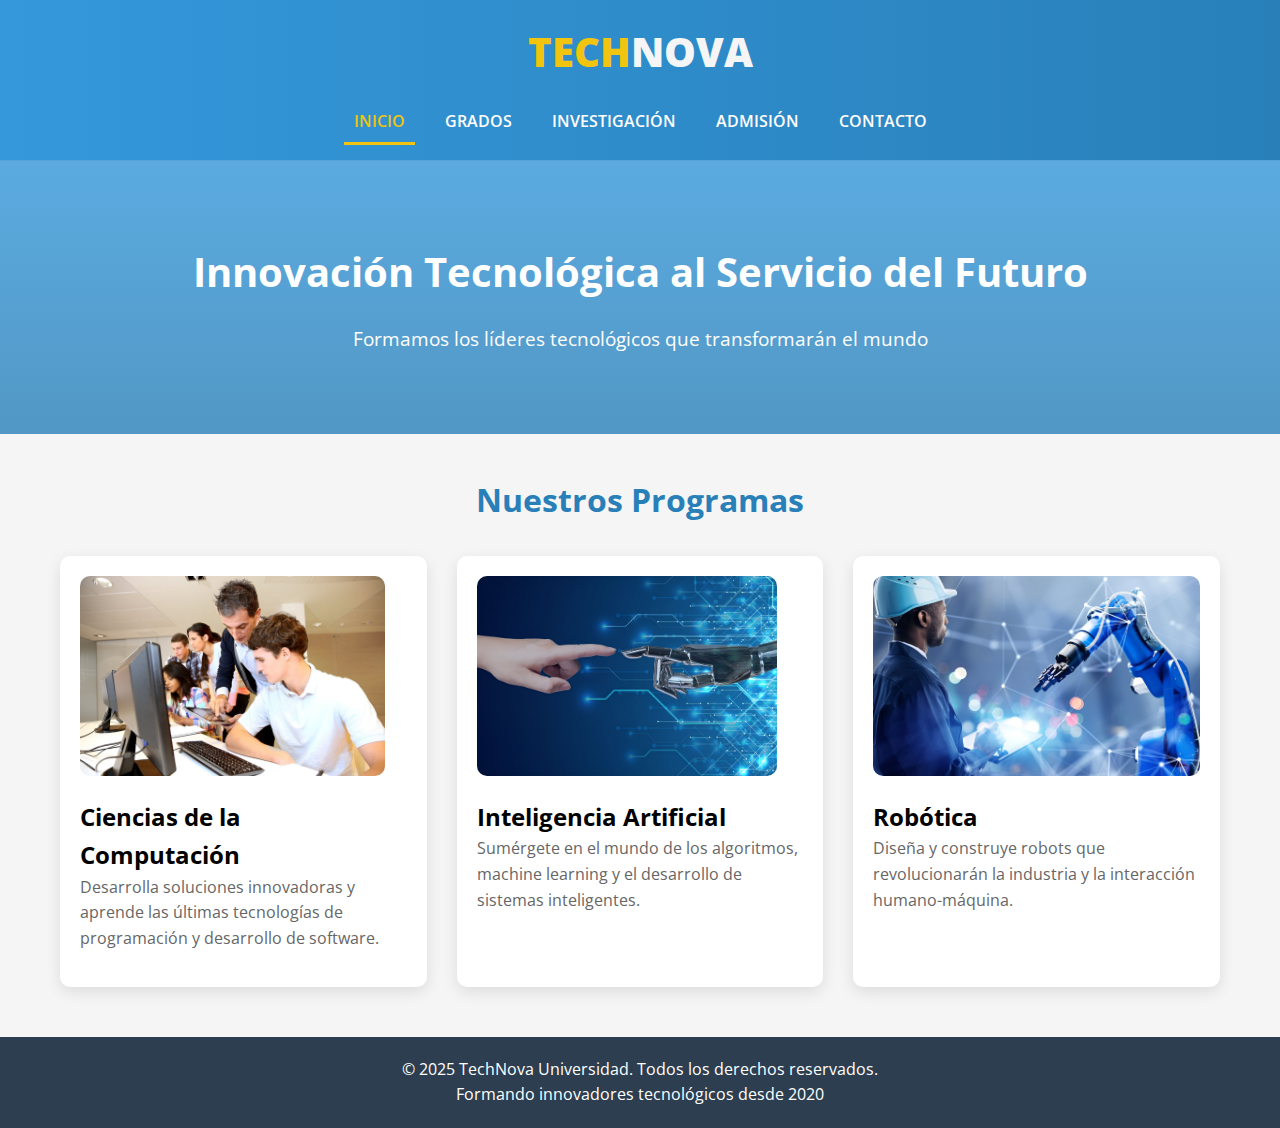
==== commit bbd08b80: "v2.1" ====
--- a/Frontend/laundry-service-website-template/index.html
+++ b/Frontend/laundry-service-website-template/index.html
@@ -7,30 +7,30 @@
     <link href="https://fonts.googleapis.com/css2?family=Open+Sans:wght@400;600;800&display=swap" rel="stylesheet">
     <link href="https://cdnjs.cloudflare.com/ajax/libs/font-awesome/5.15.0/css/all.min.css" rel="stylesheet">
     <link rel="stylesheet" href="css/style.css">
-
 </head>
 <body>
     <div class="banner-nav">
         <div class="logo">
             <a href="">
-            <span>TECH</span>NOVA
+                <span>TECH</span>NOVA
             </a>
         </div>
         <nav class="nav-links">
-            <a href="#inicio">Inicio</a>
-            <a href="#carreras">Carreras</a>
+            <a href="index.html" class="active">Inicio</a>
+            <a href="degree.html">Grados</a>
             <a href="#investigacion">Investigación</a>
             <a href="#admision">Admisión</a>
             <a href="#contacto">Contacto</a>
         </nav>
     </div>
-
-    <div class="hero">
+    
+    <div id="inicio" class="hero">
         <h1>Innovación Tecnológica al Servicio del Futuro</h1>
         <p>Formamos los líderes tecnológicos que transformarán el mundo</p>
     </div>
-
-    <div class="container">
+    
+    <div id="programas" class="container">
+        <h2 class="section-title">Nuestros Programas</h2>
         <div class="cards">
             <div class="card">
                 <img src="img/image 1.jpg" alt="Ciencias de la Computación">
@@ -49,10 +49,13 @@
             </div>
         </div>
     </div>
-
     <div class="footer">
         <p>&copy; 2025 TechNova Universidad. Todos los derechos reservados.</p>
         <p>Formando innovadores tecnológicos desde 2020</p>
     </div>
+
+    <!-- Add the JavaScript at the end of the body -->
+    <script src="js/main.js"></script>
+
 </body>
 </html>--- a/Frontend/laundry-service-website-template/css/style.css
+++ b/Frontend/laundry-service-website-template/css/style.css
@@ -1,98 +1,345 @@
-body {
-    font-family: 'Open Sans', sans-serif;
+/* Reset and Base Styles */
+* {
     margin: 0;
     padding: 0;
+    box-sizing: border-box;
+}
+
+body {
+    background-color: #f5f5f5;
+    font-family: 'Open Sans', Arial, sans-serif;
     line-height: 1.6;
 }
+
+/* Header and Navigation */
+header, .banner-nav {
+    background: linear-gradient(to right, #3498db, #2980b9);
+    color: white;
+    padding: 20px 0;
+    text-align: center;
+}
+
 .logo {
-  font-size: 2.5rem;
-  font-weight: 800;
-  text-align: center;
-}
-.logo a {
-  text-decoration: none;
-  color: #f5f5f5;
-} 
-.banner-nav {
-    background: linear-gradient(to right, #3498db, #2980b9);
-    color: white;
-    padding: 20px 0;
-    text-align: center;
-}
-.banner-nav .logo {
     font-size: 2.5rem;
     font-weight: 800;
-    margin-bottom: 15px;
-}
-.banner-nav .logo span {
+    margin-bottom: 20px;
+    text-align: center;
+}
+
+.logo a {
+    text-decoration: none;
+    color: #f5f5f5;
+}
+
+.tech, .logo span {
     color: #f1c40f;
 }
-.banner-nav .nav-links {
+
+nav, .nav-links {
     display: flex;
     justify-content: center;
     gap: 20px;
-}
-.banner-nav .nav-links a {
+    margin-top: 10px;
+}
+
+nav a, .nav-links a {
     color: white;
     text-decoration: none;
+    font-size: 1rem;
+    font-weight: 600;
+    padding: 5px 10px;
+    transition: all 0.3s ease;
     text-transform: uppercase;
-    font-weight: 600;
-    transition: color 0.3s ease;
-}
-.banner-nav .nav-links a:hover {
+}
+
+nav a:hover {
+    background-color: rgba(255, 255, 255, 0.2);
+    border-radius: 5px;
+}
+
+.nav-links a:hover {
     color: #f1c40f;
 }
-.container {
-    max-width: 1200px;
-    margin: 0 auto;
-    padding: 20px;
-}
+
+/* Hero Section */
 .hero {
     background: linear-gradient(rgba(52, 152, 219, 0.8), rgba(41, 128, 185, 0.8)), url('https://source.unsplash.com/random/1600x900?technology');
     background-size: cover;
     background-position: center;
     color: white;
     text-align: center;
-    padding: 100px 20px;
-}
+    padding: 80px 20px;
+}
+
 .hero h1 {
-    font-size: 3rem;
+    font-size: 2.5rem;
     margin-bottom: 20px;
 }
-.cards {
+
+.hero p {
+    font-size: 1.2rem;
+    max-width: 800px;
+    margin: 0 auto;
+}
+
+/* Container */
+.container {
+    max-width: 1200px;
+    margin: 40px auto;
+    padding: 0 20px;
+}
+
+/* Section Titles */
+.section-title {
+    font-size: 2rem;
+    color: #2980b9;
+    text-align: center;
+    margin-bottom: 30px;
+}
+
+/* Tabs */
+.degrees-tabs {
     display: flex;
-    justify-content: space-between;
-    margin-top: 40px;
-}
-.card {
-    flex: 1;
-    margin: 0 15px;
-    text-align: center;
-    background: #f4f4f4;
+    justify-content: center;
+    margin-bottom: 30px;
+    border-bottom: 2px solid #eee;
+}
+
+.tab-button {
+    background: none;
+    border: none;
+    padding: 12px 25px;
+    font-size: 1.1rem;
+    font-weight: bold;
+    color: #777;
+    cursor: pointer;
+    position: relative;
+    transition: all 0.3s ease;
+}
+
+.tab-button.active {
+    color: #2980b9;
+}
+
+.tab-button.active::after {
+    content: '';
+    position: absolute;
+    bottom: -2px;
+    left: 0;
+    width: 100%;
+    height: 3px;
+    background-color: #2980b9;
+}
+
+.tab-content {
+    display: none;
+}
+
+.tab-content.active {
+    display: block;
+}
+
+/* Cards */
+.degrees-grid, .cards {
+    display: grid;
+    grid-template-columns: repeat(auto-fill, minmax(300px, 1fr));
+    gap: 30px;
+    margin-bottom: 50px;
+}
+
+.degree-card, .card {
+    background-color: white;
+    border-radius: 10px;
+    overflow: hidden;
+    box-shadow: 0 5px 15px rgba(0, 0, 0, 0.1);
+    transition: transform 0.3s ease;
+}
+
+.degree-card:hover, .card:hover {
+    transform: translateY(-10px);
+}
+
+.degree-header {
     padding: 20px;
-    border-radius: 10px;
-    box-shadow: 0 4px 6px rgba(0,0,0,0.1);
-}
+    background-color: #2980b9;
+    color: white;
+}
+
+.degree-header h3 {
+    margin-bottom: 5px;
+    font-size: 1.3rem;
+}
+
+.degree-type {
+    font-size: 0.9rem;
+    opacity: 0.9;
+    background-color: rgba(255, 255, 255, 0.2);
+    display: inline-block;
+    padding: 3px 10px;
+    border-radius: 15px;
+}
+
+.degree-content, .card {
+    padding: 20px;
+}
+
+.degree-content p, .card p {
+    color: #666;
+    margin-bottom: 15px;
+}
+
 .card img {
     max-width: 100%;
     height: 200px;
     object-fit: cover;
     border-radius: 10px;
-}
-.footer {
+    margin-bottom: 15px;
+}
+
+.degree-meta {
+    display: flex;
+    justify-content: space-between;
+    padding: 10px 20px;
+    background-color: #f9f9f9;
+    border-top: 1px solid #eee;
+    font-size: 0.9rem;
+    color: #666;
+}
+
+.button, .degree-content .button {
+    display: inline-block;
+    background-color: #2980b9;
+    color: white;
+    padding: 8px 15px;
+    border-radius: 5px;
+    text-decoration: none;
+    font-weight: bold;
+    transition: background-color 0.3s ease;
+}
+
+.button:hover, .degree-content .button:hover {
+    background-color: #3498db;
+}
+
+/* Form */
+.form-container {
+    background-color: white;
+    border-radius: 10px;
+    padding: 30px;
+    box-shadow: 0 5px 15px rgba(0, 0, 0, 0.1);
+    max-width: 700px;
+    margin: 0 auto;
+}
+
+.form-title {
+    font-size: 1.5rem;
+    color: #2980b9;
+    margin-bottom: 20px;
+    text-align: center;
+}
+
+.form-group {
+    margin-bottom: 20px;
+}
+
+.form-group label {
+    display: block;
+    margin-bottom: 5px;
+    font-weight: bold;
+    color: #333;
+}
+
+.form-group input,
+.form-group textarea,
+.form-group select {
+    width: 100%;
+    padding: 10px;
+    border: 1px solid #ddd;
+    border-radius: 5px;
+    font-size: 1rem;
+}
+
+.form-group textarea {
+    min-height: 100px;
+    resize: vertical;
+}
+
+.submit-button {
+    background-color: #2980b9;
+    color: white;
+    border: none;
+    padding: 12px 20px;
+    border-radius: 5px;
+    font-size: 1rem;
+    font-weight: bold;
+    cursor: pointer;
+    transition: background-color 0.3s ease;
+    display: block;
+    width: 100%;
+}
+
+.submit-button:hover {
+    background-color: #3498db;
+}
+
+/* Footer */
+footer, .footer {
     background-color: #2c3e50;
     color: white;
     text-align: center;
     padding: 20px;
-    margin-top: 40px;
-}
+    margin-top: 50px;
+}
+.nav-links a.active {
+    color: #f1c40f;
+    position: relative;
+}
+
+/* Animation for the active navigation item */
+.nav-links a.active::after {
+    content: '';
+    position: absolute;
+    bottom: -5px;
+    left: 0;
+    width: 100%;
+    height: 3px;
+    background-color: #f1c40f;
+    animation: navIndicator 0.3s ease-in-out;
+}
+
+@keyframes navIndicator {
+    from {
+        width: 0;
+        opacity: 0;
+    }
+    to {
+        width: 100%;
+        opacity: 1;
+    }
+}
+
+/* Smooth scrolling for the page */
+html {
+    scroll-behavior: smooth;
+}
+/* Responsive Design */
 @media (max-width: 768px) {
-    .banner-nav .nav-links, .cards {
+    .banner-nav .nav-links, 
+    .cards,
+    .degrees-grid {
+        grid-template-columns: 1fr;
+    }
+    
+    .card, .degree-card {
+        margin-bottom: 20px;
+    }
+    
+    .degrees-tabs {
         flex-direction: column;
         align-items: center;
     }
-    .card {
-        margin-bottom: 20px;
-        width: 100%;
+    
+    .hero h1 {
+        font-size: 2rem;
     }
 }